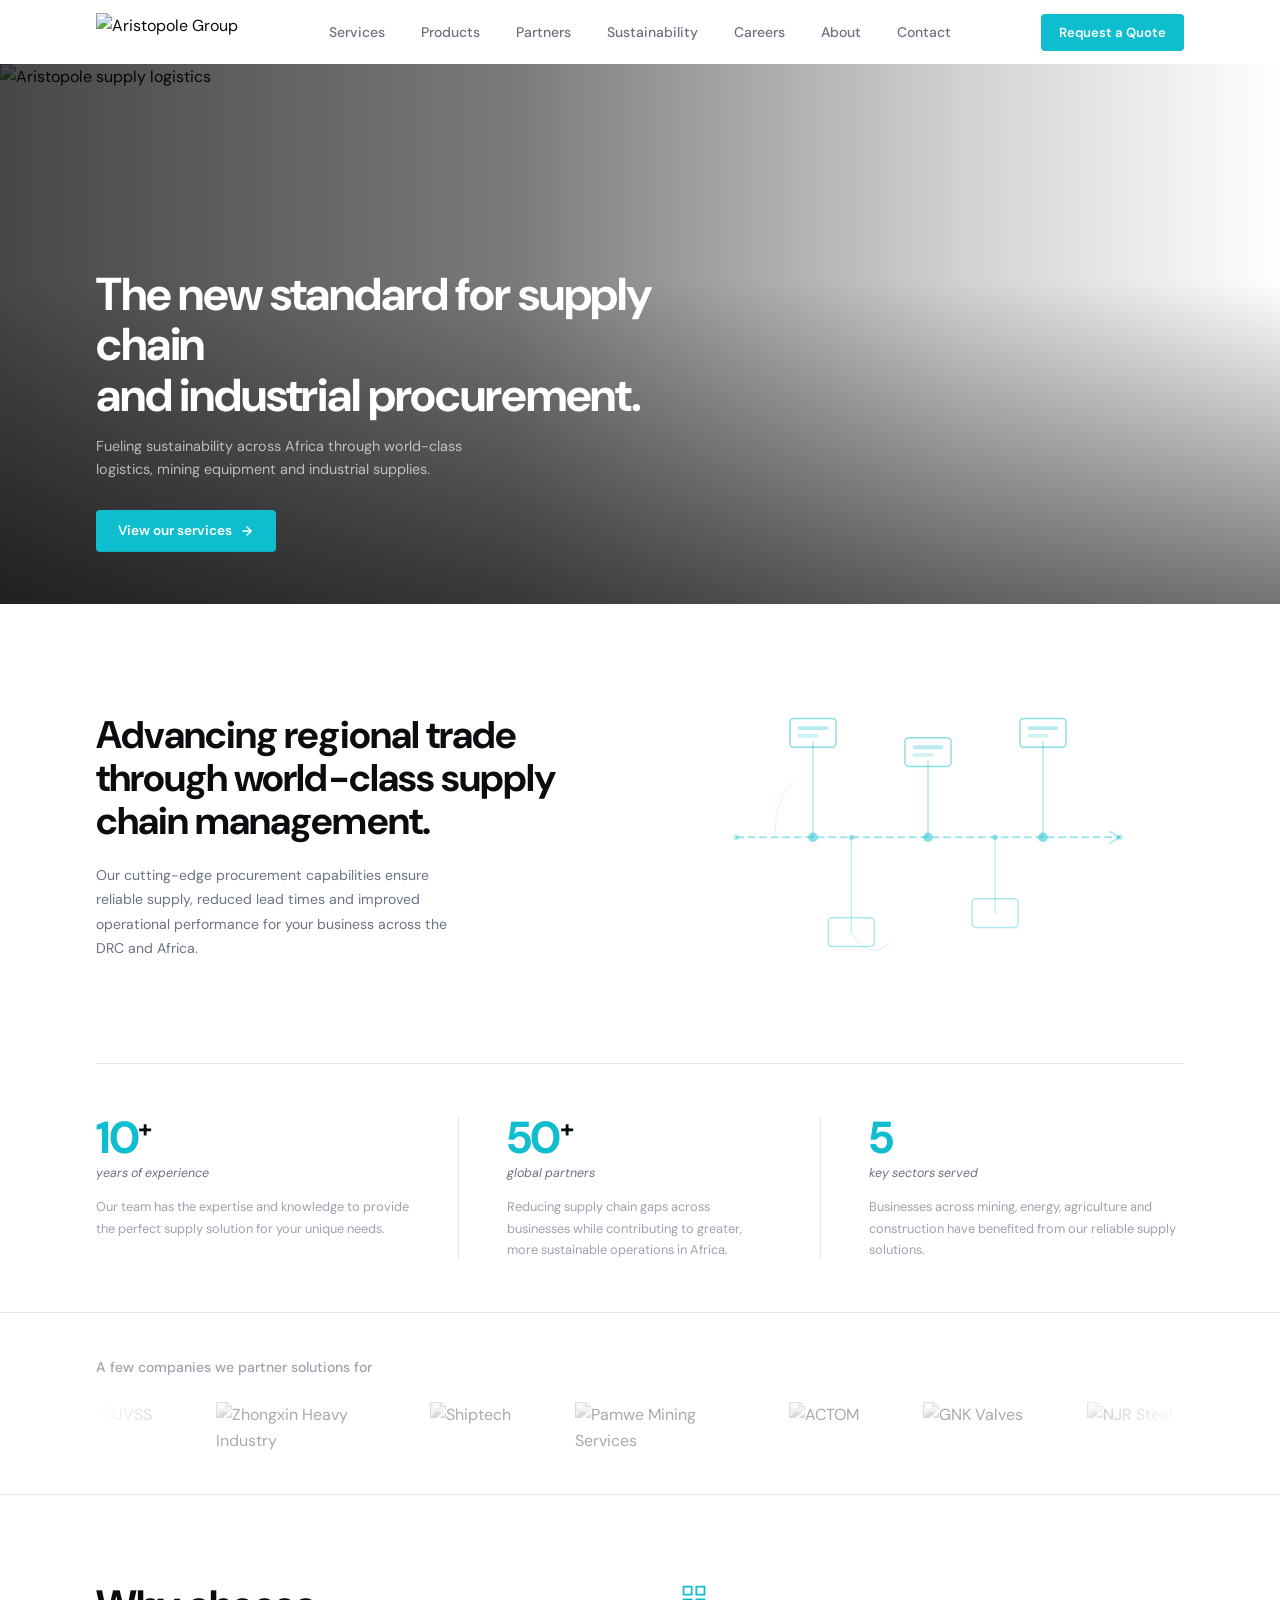
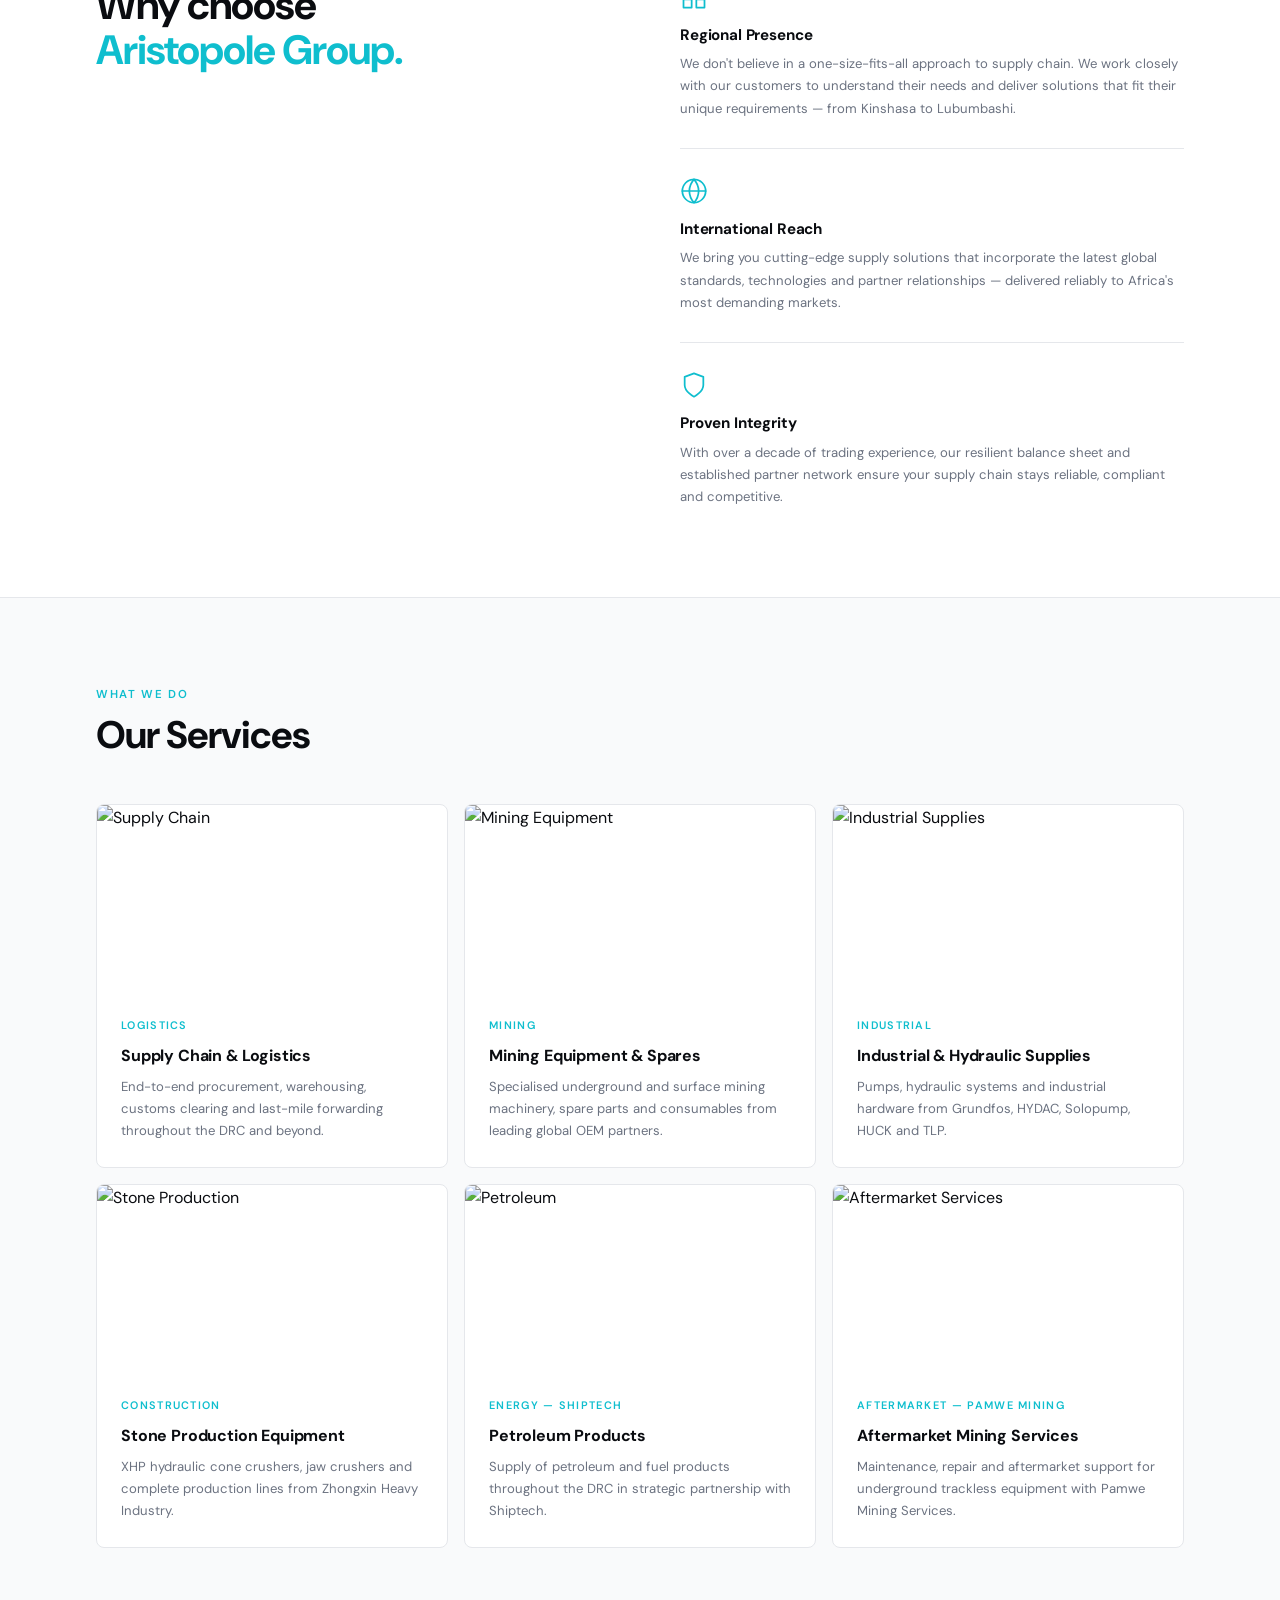
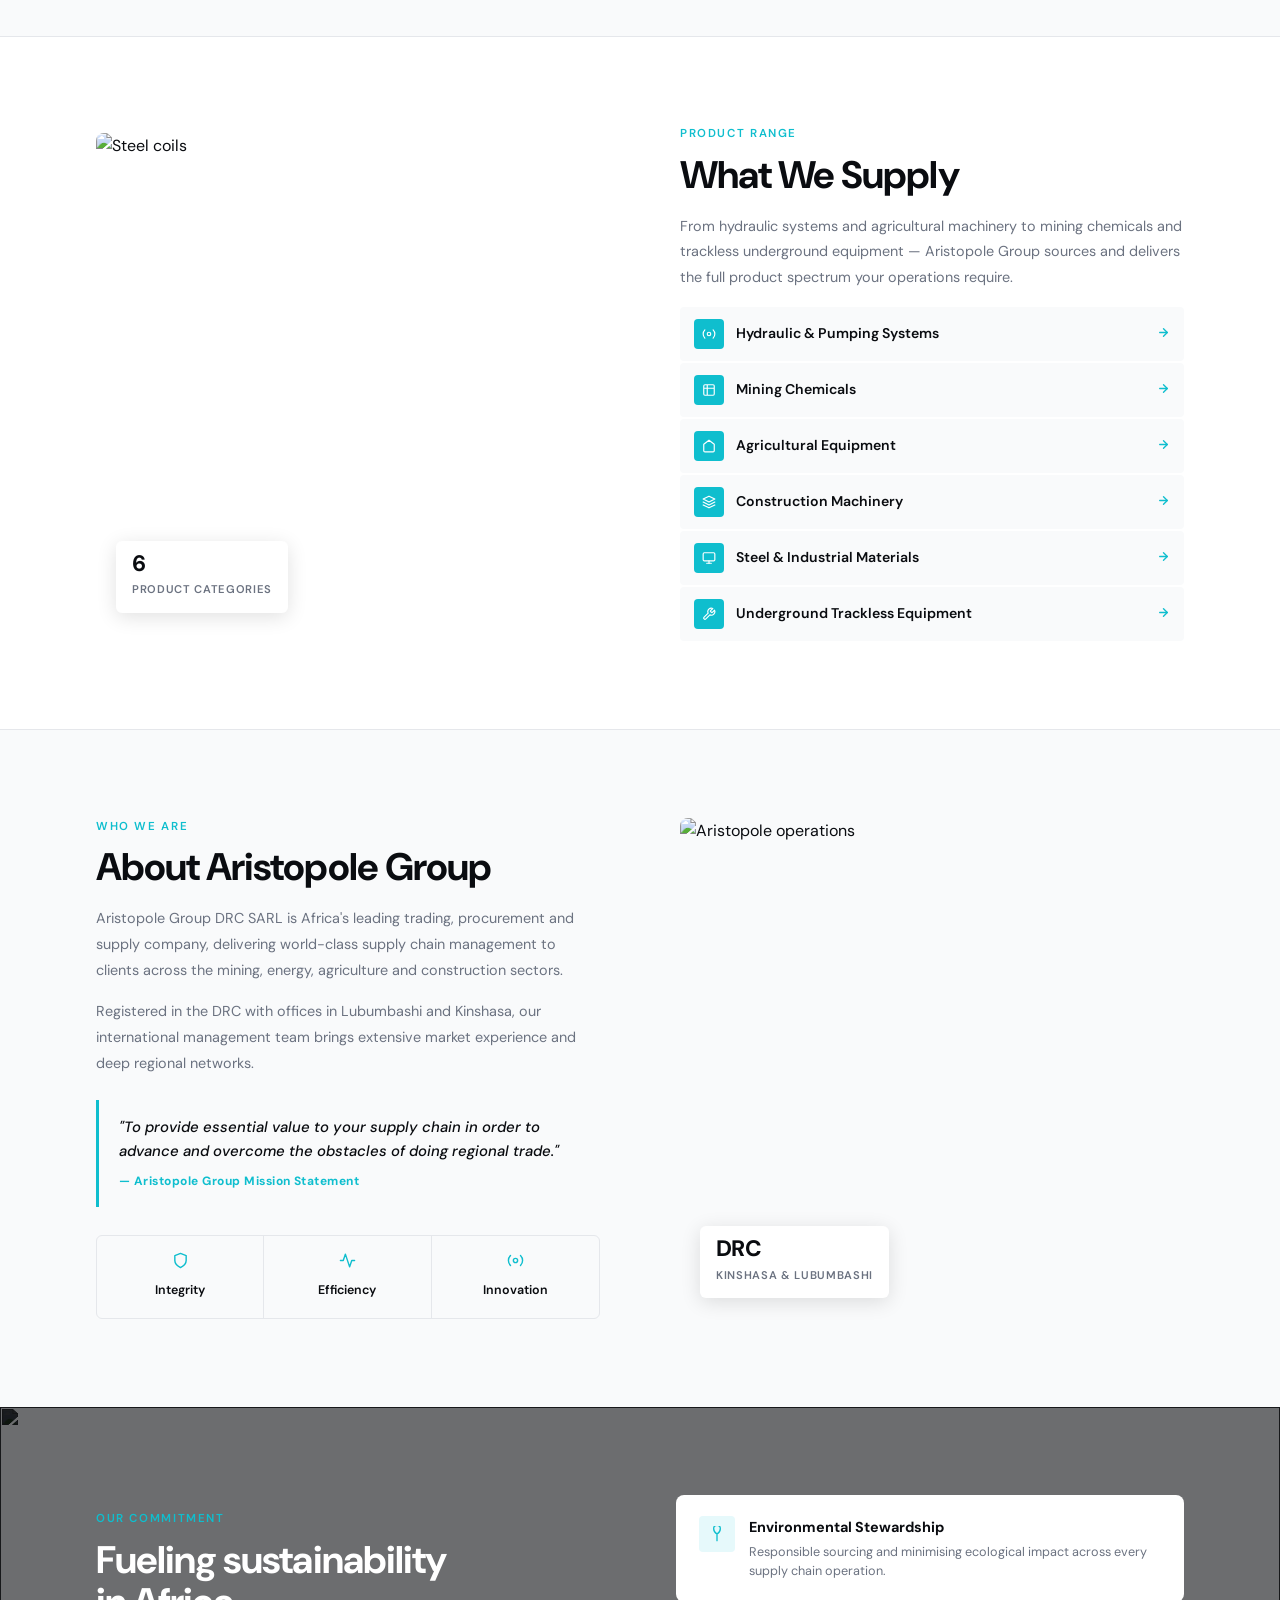
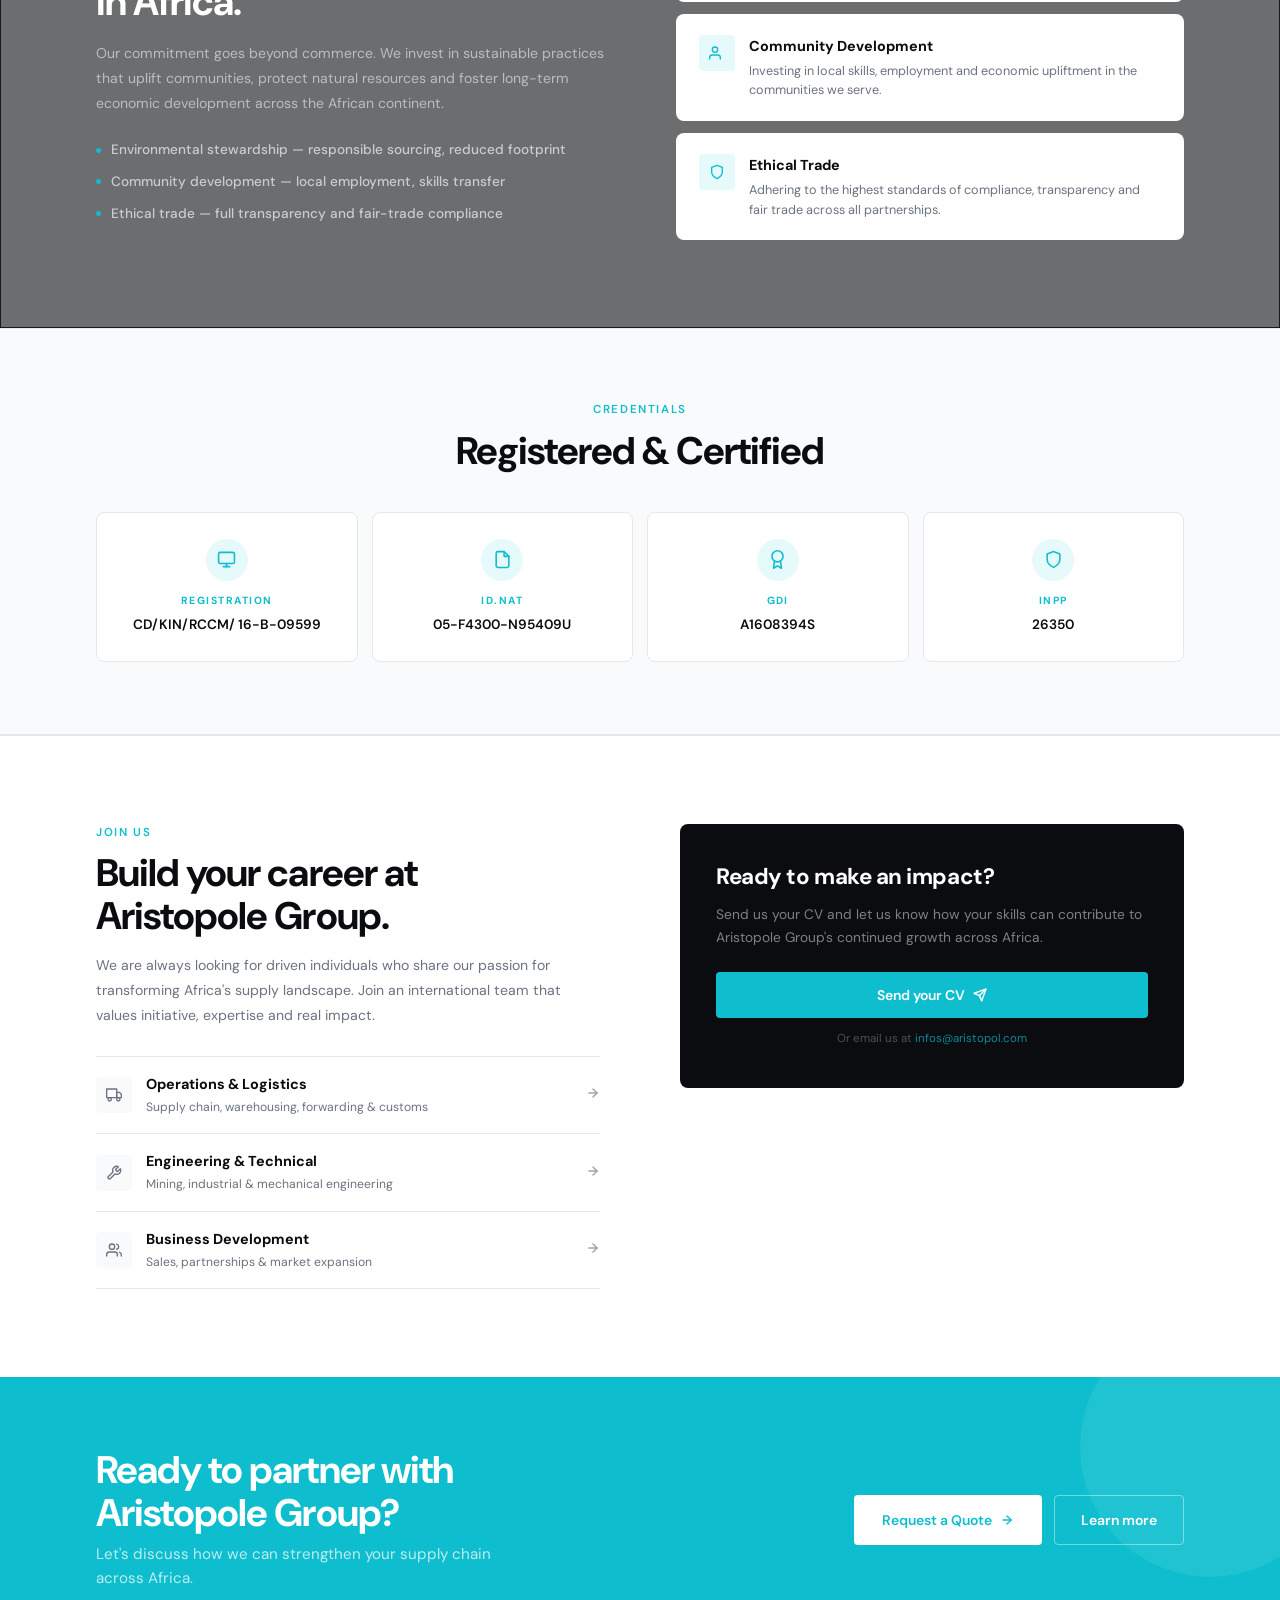
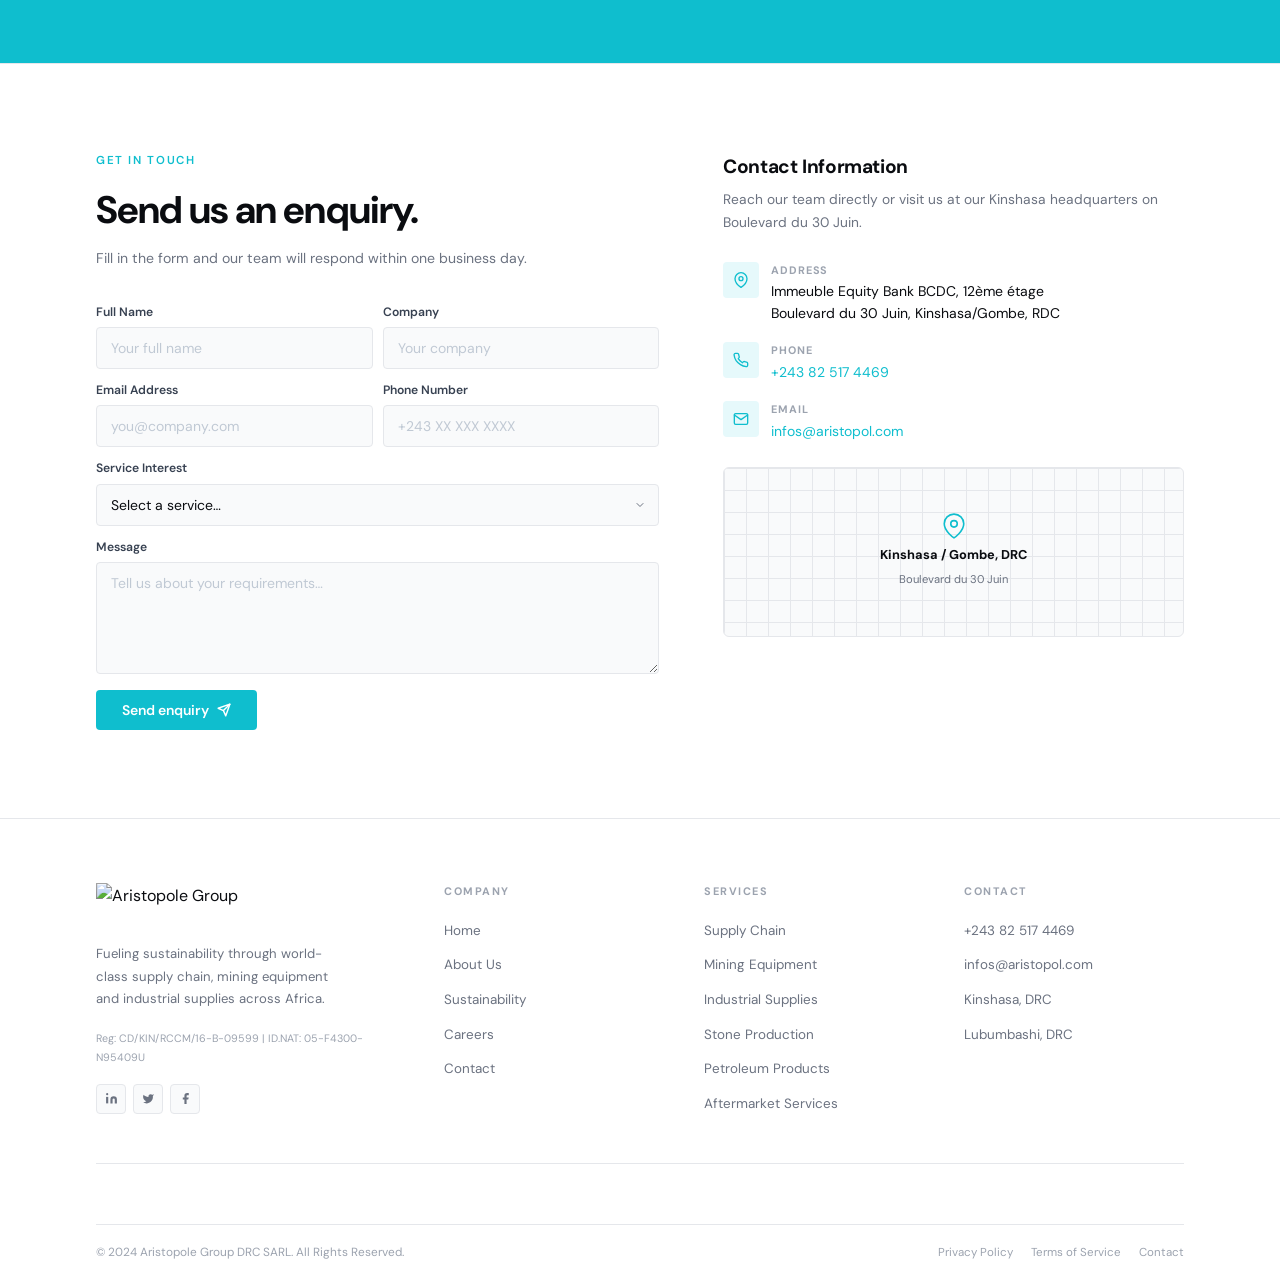
==== index.html @ 51176d2e "Initial release of Aristopole Group website V2 8-page static site: home, about, services, products, " ====
<!DOCTYPE html>
<html lang="en">
<head>
  <meta charset="UTF-8" />
  <meta name="viewport" content="width=device-width, initial-scale=1.0" />
  <title>Aristopole Group DRC SARL — Fueling Sustainability in Africa</title>
  <meta name="description" content="Aristopole Group is a strategic supply partner based in the DRC, providing world-class supply chain management, mining equipment, industrial supplies and logistics across Africa." />
  <link rel="stylesheet" href="css/styles.css" />
</head>
<body>

<!-- ════════════════════════════════════════════════
     NAVBAR  — logo left, plain links right, no button
════════════════════════════════════════════════ -->
<nav class="nav" id="nav">
  <div class="wrap">
    <div class="nav-inner">
      <a href="#home" aria-label="Aristopole Group home">
        <img class="nav-logo" src="../Aristopole Asset Library/Aristopole_ Logo_ Revamp_Color.jpg" alt="Aristopole Group" style="height:38px;width:auto;object-fit:contain;" />
      </a>
      <ul class="nav-links">
        <li><a href="services.html">Services</a></li>
        <li><a href="products.html">Products</a></li>
        <li><a href="partners.html">Partners</a></li>
        <li><a href="sustainability.html">Sustainability</a></li>
        <li><a href="careers.html">Careers</a></li>
        <li><a href="about.html">About</a></li>
        <li><a href="contact.html">Contact</a></li>
      </ul>
      <a class="nav-cta" href="contact.html">Request a Quote</a>
      <button class="nav-burger" id="burger" aria-label="Toggle menu" aria-expanded="false" aria-controls="drawer">
        <span></span><span></span><span></span>
      </button>
    </div>
  </div>
</nav>

<nav class="nav-drawer" id="drawer">
  <a href="services.html"       onclick="closeDrawer()">Services</a>
  <a href="products.html"       onclick="closeDrawer()">Products</a>
  <a href="partners.html"       onclick="closeDrawer()">Partners</a>
  <a href="sustainability.html" onclick="closeDrawer()">Sustainability</a>
  <a href="careers.html"        onclick="closeDrawer()">Careers</a>
  <a href="about.html"          onclick="closeDrawer()">About</a>
  <a href="contact.html"        onclick="closeDrawer()">Contact</a>
  <a href="contact.html" class="mob-cta" onclick="closeDrawer()">Request a Quote</a>
</nav>


<!-- ════════════════════════════════════════════════
     HERO  — ~58vh, image bg, text pinned bottom-left
════════════════════════════════════════════════ -->
<div class="hero" id="home">
  <div class="hero-img">
    <img src="../Aristopole Asset Library/hero-image.jpg" alt="Aristopole supply logistics" loading="eager" />
  </div>
  <div class="hero-grad"></div>

  <div class="hero-copy">
    <div class="wrap">
      <div class="hero-copy-inner rv">
        <h1 class="hero-h1">
          The new standard for supply chain<br />
          and industrial procurement.
        </h1>
        <p class="hero-sub">
          Fueling sustainability across Africa through world-class logistics,
          mining equipment and industrial supplies.
        </p>
        <a href="#services" class="hero-btn">
          View our services
          <svg viewBox="0 0 24 24"><line x1="5" y1="12" x2="19" y2="12"/><polyline points="12 5 19 12 12 19"/></svg>
        </a>
      </div>
    </div>
  </div>
</div>


<!-- ════════════════════════════════════════════════
     STATEMENT  — white, big headline left + diagram right
     then 3-col stats row below
════════════════════════════════════════════════ -->
<section class="statement" id="about">
  <div class="wrap">

    <div class="statement-top">
      <div class="rv-l">
        <h2 class="stmt-h">
          Advancing regional trade<br />
          through world-class supply<br />
          chain management.
        </h2>
        <p class="stmt-body">
          Our cutting-edge procurement capabilities ensure reliable supply,
          reduced lead times and improved operational performance for your
          business across the DRC and Africa.
        </p>
      </div>

      <!-- Decorative technical/schematic diagram — right column -->
      <div class="stmt-diagram rv-r">
        <svg viewBox="0 0 480 320" fill="none" xmlns="http://www.w3.org/2000/svg">
          <!-- Main pipeline horizontal -->
          <path d="M40 160 L440 160" stroke="#0FBECE" stroke-width="2" stroke-dasharray="8 4" opacity="0.4"/>
          <!-- Vertical branches -->
          <path d="M120 160 L120 60" stroke="#0FBECE" stroke-width="1.5" opacity="0.35"/>
          <path d="M240 160 L240 80" stroke="#0FBECE" stroke-width="1.5" opacity="0.35"/>
          <path d="M360 160 L360 60" stroke="#0FBECE" stroke-width="1.5" opacity="0.35"/>
          <!-- Down branches -->
          <path d="M160 160 L160 260" stroke="#0FBECE" stroke-width="1.5" opacity="0.25"/>
          <path d="M310 160 L310 240" stroke="#0FBECE" stroke-width="1.5" opacity="0.25"/>
          <!-- Boxes / nodes -->
          <rect x="96" y="36" width="48" height="30" rx="4" stroke="#0FBECE" stroke-width="1.5" opacity="0.5"/>
          <rect x="216" y="56" width="48" height="30" rx="4" stroke="#0FBECE" stroke-width="1.5" opacity="0.5"/>
          <rect x="336" y="36" width="48" height="30" rx="4" stroke="#0FBECE" stroke-width="1.5" opacity="0.5"/>
          <rect x="136" y="244" width="48" height="30" rx="4" stroke="#0FBECE" stroke-width="1.5" opacity="0.35"/>
          <rect x="286" y="224" width="48" height="30" rx="4" stroke="#0FBECE" stroke-width="1.5" opacity="0.35"/>
          <!-- Circles at junctions -->
          <circle cx="120" cy="160" r="5" fill="#0FBECE" opacity="0.5"/>
          <circle cx="240" cy="160" r="5" fill="#0FBECE" opacity="0.5"/>
          <circle cx="360" cy="160" r="5" fill="#0FBECE" opacity="0.5"/>
          <circle cx="160" cy="160" r="3" fill="#0FBECE" opacity="0.35"/>
          <circle cx="310" cy="160" r="3" fill="#0FBECE" opacity="0.35"/>
          <!-- Small dots along main line -->
          <circle cx="40"  cy="160" r="3" fill="#0FBECE" opacity="0.3"/>
          <circle cx="440" cy="160" r="3" fill="#0FBECE" opacity="0.3"/>
          <!-- Labels inside boxes (small rects) -->
          <rect x="104" y="44" width="32" height="4" rx="2" fill="#0FBECE" opacity="0.3"/>
          <rect x="104" y="52" width="22" height="4" rx="2" fill="#0FBECE" opacity="0.2"/>
          <rect x="224" y="64" width="32" height="4" rx="2" fill="#0FBECE" opacity="0.3"/>
          <rect x="224" y="72" width="22" height="4" rx="2" fill="#0FBECE" opacity="0.2"/>
          <rect x="344" y="44" width="32" height="4" rx="2" fill="#0FBECE" opacity="0.3"/>
          <rect x="344" y="52" width="22" height="4" rx="2" fill="#0FBECE" opacity="0.2"/>
          <!-- Curved connectors -->
          <path d="M160 260 Q180 290 200 270" stroke="#0FBECE" stroke-width="1" opacity="0.2" fill="none"/>
          <path d="M80 160 Q80 120 100 100" stroke="#0FBECE" stroke-width="1" opacity="0.15" fill="none"/>
          <!-- Arrow at end of main pipeline -->
          <polyline points="430,154 440,160 430,166" stroke="#0FBECE" stroke-width="1.5" opacity="0.4" fill="none" stroke-linecap="round" stroke-linejoin="round"/>
        </svg>
      </div>
    </div>

    <!-- Stats row -->
    <div class="stats-row hero-stats">
      <div class="stat-cell rv d1">
        <div class="stat-num"><span class="counter" data-target="10">0</span><sup>+</sup></div>
        <div class="stat-label">years of experience</div>
        <div class="stat-desc">Our team has the expertise and knowledge to provide the perfect supply solution for your unique needs.</div>
      </div>
      <div class="stat-cell rv d2">
        <div class="stat-num"><span class="counter" data-target="50">0</span><sup>+</sup></div>
        <div class="stat-label">global partners</div>
        <div class="stat-desc">Reducing supply chain gaps across businesses while contributing to greater, more sustainable operations in Africa.</div>
      </div>
      <div class="stat-cell rv d3">
        <div class="stat-num"><span class="counter" data-target="5">0</span></div>
        <div class="stat-label">key sectors served</div>
        <div class="stat-desc">Businesses across mining, energy, agriculture and construction have benefited from our reliable supply solutions.</div>
      </div>
    </div>

  </div>
</section>


<!-- ════════════════════════════════════════════════
     PARTNERS STRIP  — auto-scrolling marquee
════════════════════════════════════════════════ -->
<div class="partners-strip" id="partners">
  <div class="wrap">
  <div class="ps-label">A few companies we partner solutions for</div>
  <div class="ps-track">
    <!-- Items duplicated so the loop is seamless -->
    <div class="ps-logos">
      <img class="ps-img" src="../Aristopol_Partner_Logos/UVSS_Logo.png" alt="UVSS" loading="lazy" />
      <img class="ps-img" src="../Aristopole Asset Library/img130.jpg" alt="Zhongxin Heavy Industry" loading="lazy" />
      <img class="ps-img" src="../Aristopol_Partner_Logos/Shiptech_logo.jpg" alt="Shiptech" loading="lazy" />
      <img class="ps-img" src="../Aristopol_Partner_Logos/Pamwe_Mining_Services_Logo.jpg" alt="Pamwe Mining Services" loading="lazy" />
      <img class="ps-img" src="../Aristopol_Partner_Logos/ACTOM_Logo02.jpg" alt="ACTOM" loading="lazy" />
      <img class="ps-img" src="../Aristopol_Partner_Logos/GNK-Logo.jpg" alt="GNK Valves" loading="lazy" />
      <img class="ps-img" src="../Aristopol_Partner_Logos/NJR_Steel_Logo.png" alt="NJR Steel" loading="lazy" />
      <img class="ps-img" src="../Aristopol_Partner_Logos/Macsteel Logo.jpg" alt="Macsteel Exports" loading="lazy" />
      <img class="ps-img" src="../Aristopol_Partner_Logos/Morris Logo.jpg" alt="Morris" loading="lazy" />
      <img class="ps-img" src="../Aristopol_Partner_Logos/Sky Enterprise_Logo.jpg" alt="Sky Enterprise" loading="lazy" />
      <!-- duplicate set -->
      <img class="ps-img" src="../Aristopol_Partner_Logos/UVSS_Logo.png" alt="UVSS" loading="lazy" />
      <img class="ps-img" src="../Aristopole Asset Library/img130.jpg" alt="Zhongxin Heavy Industry" loading="lazy" />
      <img class="ps-img" src="../Aristopol_Partner_Logos/Shiptech_logo.jpg" alt="Shiptech" loading="lazy" />
      <img class="ps-img" src="../Aristopol_Partner_Logos/Pamwe_Mining_Services_Logo.jpg" alt="Pamwe Mining Services" loading="lazy" />
      <img class="ps-img" src="../Aristopol_Partner_Logos/ACTOM_Logo02.jpg" alt="ACTOM" loading="lazy" />
      <img class="ps-img" src="../Aristopol_Partner_Logos/GNK-Logo.jpg" alt="GNK Valves" loading="lazy" />
      <img class="ps-img" src="../Aristopol_Partner_Logos/NJR_Steel_Logo.png" alt="NJR Steel" loading="lazy" />
      <img class="ps-img" src="../Aristopol_Partner_Logos/Macsteel Logo.jpg" alt="Macsteel Exports" loading="lazy" />
      <img class="ps-img" src="../Aristopol_Partner_Logos/Morris Logo.jpg" alt="Morris" loading="lazy" />
      <img class="ps-img" src="../Aristopol_Partner_Logos/Sky Enterprise_Logo.jpg" alt="Sky Enterprise" loading="lazy" />
    </div>
  </div>
  </div>
</div>


<!-- ════════════════════════════════════════════════
     WHY CHOOSE  — left: 2-line headline, right: feature rows
════════════════════════════════════════════════ -->
<section class="why">
  <div class="wrap">
    <div class="why-wrap">

      <div class="why-headline rv-l">
        <span class="why-h-line1">Why choose</span>
        <span class="why-h-line2">Aristopole Group.</span>
      </div>

      <div class="why-features rv-r">

        <div class="why-feat d1">
          <div class="wf-icon">
            <svg viewBox="0 0 24 24"><rect x="3" y="3" width="7" height="7"/><rect x="14" y="3" width="7" height="7"/><rect x="3" y="14" width="7" height="7"/><rect x="14" y="14" width="7" height="7"/></svg>
          </div>
          <div class="wf-title">Regional Presence</div>
          <div class="wf-desc">We don't believe in a one-size-fits-all approach to supply chain. We work closely with our customers to understand their needs and deliver solutions that fit their unique requirements — from Kinshasa to Lubumbashi.</div>
        </div>

        <div class="why-feat d2">
          <div class="wf-icon">
            <svg viewBox="0 0 24 24"><circle cx="12" cy="12" r="10"/><line x1="2" y1="12" x2="22" y2="12"/><path d="M12 2a15.3 15.3 0 0 1 4 10 15.3 15.3 0 0 1-4 10 15.3 15.3 0 0 1-4-10 15.3 15.3 0 0 1 4-10z"/></svg>
          </div>
          <div class="wf-title">International Reach</div>
          <div class="wf-desc">We bring you cutting-edge supply solutions that incorporate the latest global standards, technologies and partner relationships — delivered reliably to Africa's most demanding markets.</div>
        </div>

        <div class="why-feat d3">
          <div class="wf-icon">
            <svg viewBox="0 0 24 24"><path d="M12 22s8-4 8-10V5l-8-3-8 3v7c0 6 8 10 8 10z"/></svg>
          </div>
          <div class="wf-title">Proven Integrity</div>
          <div class="wf-desc">With over a decade of trading experience, our resilient balance sheet and established partner network ensure your supply chain stays reliable, compliant and competitive.</div>
        </div>

      </div>
    </div>
  </div>
</section>


<!-- ════════════════════════════════════════════════
     SERVICES
════════════════════════════════════════════════ -->
<section class="services" id="services">
  <div class="wrap">
    <div class="sec-head rv">
      <div class="sec-label">What We Do</div>
      <h2 class="sec-title">Our Services</h2>
    </div>
    <div class="svc-grid">

      <div class="svc-card rv d1">
        <div class="svc-img"><img src="../Aristopole Asset Library/img83.jpg" alt="Supply Chain" loading="lazy" /></div>
        <div class="svc-body">
          <div class="svc-tag">Logistics</div>
          <div class="svc-title">Supply Chain &amp; Logistics</div>
          <div class="svc-desc">End-to-end procurement, warehousing, customs clearing and last-mile forwarding throughout the DRC and beyond.</div>
        </div>
      </div>

      <div class="svc-card rv d2">
        <div class="svc-img"><img src="../Aristopole Asset Library/img85.jpg" alt="Mining Equipment" loading="lazy" /></div>
        <div class="svc-body">
          <div class="svc-tag">Mining</div>
          <div class="svc-title">Mining Equipment &amp; Spares</div>
          <div class="svc-desc">Specialised underground and surface mining machinery, spare parts and consumables from leading global OEM partners.</div>
        </div>
      </div>

      <div class="svc-card rv d3">
        <div class="svc-img"><img src="../Aristopole Asset Library/img91.jpg" alt="Industrial Supplies" loading="lazy" /></div>
        <div class="svc-body">
          <div class="svc-tag">Industrial</div>
          <div class="svc-title">Industrial &amp; Hydraulic Supplies</div>
          <div class="svc-desc">Pumps, hydraulic systems and industrial hardware from Grundfos, HYDAC, Solopump, HUCK and TLP.</div>
        </div>
      </div>

      <div class="svc-card rv d1">
        <div class="svc-img"><img src="../Aristopole Asset Library/img92.jpg" alt="Stone Production" loading="lazy" /></div>
        <div class="svc-body">
          <div class="svc-tag">Construction</div>
          <div class="svc-title">Stone Production Equipment</div>
          <div class="svc-desc">XHP hydraulic cone crushers, jaw crushers and complete production lines from Zhongxin Heavy Industry.</div>
        </div>
      </div>

      <div class="svc-card rv d2">
        <div class="svc-img"><img src="../Aristopole Asset Library/img96.jpg" alt="Petroleum" loading="lazy" /></div>
        <div class="svc-body">
          <div class="svc-tag">Energy — Shiptech</div>
          <div class="svc-title">Petroleum Products</div>
          <div class="svc-desc">Supply of petroleum and fuel products throughout the DRC in strategic partnership with Shiptech.</div>
        </div>
      </div>

      <div class="svc-card rv d3">
        <div class="svc-img"><img src="../Aristopole Asset Library/img93.jpg" alt="Aftermarket Services" loading="lazy" /></div>
        <div class="svc-body">
          <div class="svc-tag">Aftermarket — Pamwe Mining</div>
          <div class="svc-title">Aftermarket Mining Services</div>
          <div class="svc-desc">Maintenance, repair and aftermarket support for underground trackless equipment with Pamwe Mining Services.</div>
        </div>
      </div>

    </div>
  </div>
</section>


<!-- ════════════════════════════════════════════════
     PRODUCTS  — image left, list right
════════════════════════════════════════════════ -->
<section class="split-sec" id="products">
  <div class="wrap">
    <div class="split-grid">
      <div class="split-img rv-l">
        <img src="../Aristopole Asset Library/img200.jpg" alt="Steel coils" loading="lazy" />
        <div class="split-badge">
          <strong>6</strong>
          <span>Product categories</span>
        </div>
      </div>
      <div class="split-text rv-r">
        <div class="sec-label">Product Range</div>
        <h2 class="sec-title">What We Supply</h2>
        <p>From hydraulic systems and agricultural machinery to mining chemicals and trackless underground equipment — Aristopole Group sources and delivers the full product spectrum your operations require.</p>
        <ul class="prod-list">
          <li class="prod-row">
            <div class="p-ico"><svg viewBox="0 0 24 24"><circle cx="12" cy="12" r="3"/><path d="M19.07 4.93a10 10 0 0 1 0 14.14M4.93 4.93a10 10 0 0 0 0 14.14"/></svg></div>
            <span class="p-name">Hydraulic &amp; Pumping Systems</span>
            <div class="p-arr"><svg viewBox="0 0 24 24"><line x1="5" y1="12" x2="19" y2="12"/><polyline points="12 5 19 12 12 19"/></svg></div>
          </li>
          <li class="prod-row">
            <div class="p-ico"><svg viewBox="0 0 24 24"><path d="M9 3H5a2 2 0 0 0-2 2v4m6-6h10a2 2 0 0 1 2 2v4M9 3v18m0 0h10a2 2 0 0 0 2-2V9M9 21H5a2 2 0 0 1-2-2V9m0 0h18"/></svg></div>
            <span class="p-name">Mining Chemicals</span>
            <div class="p-arr"><svg viewBox="0 0 24 24"><line x1="5" y1="12" x2="19" y2="12"/><polyline points="12 5 19 12 12 19"/></svg></div>
          </li>
          <li class="prod-row">
            <div class="p-ico"><svg viewBox="0 0 24 24"><path d="M3 9l9-7 9 7v11a2 2 0 0 1-2 2H5a2 2 0 0 1-2-2z"/></svg></div>
            <span class="p-name">Agricultural Equipment</span>
            <div class="p-arr"><svg viewBox="0 0 24 24"><line x1="5" y1="12" x2="19" y2="12"/><polyline points="12 5 19 12 12 19"/></svg></div>
          </li>
          <li class="prod-row">
            <div class="p-ico"><svg viewBox="0 0 24 24"><polygon points="12 2 2 7 12 12 22 7 12 2"/><polyline points="2 17 12 22 22 17"/><polyline points="2 12 12 17 22 12"/></svg></div>
            <span class="p-name">Construction Machinery</span>
            <div class="p-arr"><svg viewBox="0 0 24 24"><line x1="5" y1="12" x2="19" y2="12"/><polyline points="12 5 19 12 12 19"/></svg></div>
          </li>
          <li class="prod-row">
            <div class="p-ico"><svg viewBox="0 0 24 24"><rect x="2" y="3" width="20" height="14" rx="2"/><line x1="8" y1="21" x2="16" y2="21"/><line x1="12" y1="17" x2="12" y2="21"/></svg></div>
            <span class="p-name">Steel &amp; Industrial Materials</span>
            <div class="p-arr"><svg viewBox="0 0 24 24"><line x1="5" y1="12" x2="19" y2="12"/><polyline points="12 5 19 12 12 19"/></svg></div>
          </li>
          <li class="prod-row">
            <div class="p-ico"><svg viewBox="0 0 24 24"><path d="M14.7 6.3a1 1 0 0 0 0 1.4l1.6 1.6a1 1 0 0 0 1.4 0l3.77-3.77a6 6 0 0 1-7.94 7.94l-6.91 6.91a2.12 2.12 0 0 1-3-3l6.91-6.91a6 6 0 0 1 7.94-7.94l-3.76 3.76z"/></svg></div>
            <span class="p-name">Underground Trackless Equipment</span>
            <div class="p-arr"><svg viewBox="0 0 24 24"><line x1="5" y1="12" x2="19" y2="12"/><polyline points="12 5 19 12 12 19"/></svg></div>
          </li>
        </ul>
      </div>
    </div>
  </div>
</section>


<!-- ════════════════════════════════════════════════
     ABOUT  — text left, image right
════════════════════════════════════════════════ -->
<section class="split-sec alt" id="company">
  <div class="wrap">
    <div class="split-grid">
      <div class="split-text rv-l">
        <div class="sec-label">Who We Are</div>
        <h2 class="sec-title">About Aristopole Group</h2>
        <p>Aristopole Group DRC SARL is Africa's leading trading, procurement and supply company, delivering world-class supply chain management to clients across the mining, energy, agriculture and construction sectors.</p>
        <p>Registered in the DRC with offices in Lubumbashi and Kinshasa, our international management team brings extensive market experience and deep regional networks.</p>
        <blockquote class="blockquote">
          "To provide essential value to your supply chain in order to advance and overcome the obstacles of doing regional trade."
          <cite>— Aristopole Group Mission Statement</cite>
        </blockquote>
        <div class="val-row">
          <div class="val-cell">
            <svg viewBox="0 0 24 24"><path d="M12 22s8-4 8-10V5l-8-3-8 3v7c0 6 8 10 8 10z"/></svg>
            <span>Integrity</span>
          </div>
          <div class="val-cell">
            <svg viewBox="0 0 24 24"><polyline points="22 12 18 12 15 21 9 3 6 12 2 12"/></svg>
            <span>Efficiency</span>
          </div>
          <div class="val-cell">
            <svg viewBox="0 0 24 24"><circle cx="12" cy="12" r="3"/><path d="M19.07 4.93a10 10 0 0 1 0 14.14M4.93 4.93a10 10 0 0 0 0 14.14"/></svg>
            <span>Innovation</span>
          </div>
        </div>
      </div>
      <div class="split-img rv-r">
        <img src="../Aristopole Asset Library/img90.jpg" alt="Aristopole operations" loading="lazy" />
        <div class="split-badge">
          <strong>DRC</strong>
          <span>Kinshasa &amp; Lubumbashi</span>
        </div>
      </div>
    </div>
  </div>
</section>


<!-- ════════════════════════════════════════════════
     SUSTAINABILITY
════════════════════════════════════════════════ -->
<section class="sustain" id="sustainability">
  <div class="sus-bg"><img src="../Aristopole Asset Library/img96.jpg" alt="" loading="lazy" /></div>
  <div class="sus-tint"></div>
  <div class="wrap">
    <div class="sus-inner">
      <div class="sus-text rv">
        <div class="sec-label">Our Commitment</div>
        <h2 class="sus-h">Fueling sustainability<br />in Africa.</h2>
        <p>Our commitment goes beyond commerce. We invest in sustainable practices that uplift communities, protect natural resources and foster long-term economic development across the African continent.</p>
        <div class="sus-points">
          <div class="sus-pt">Environmental stewardship — responsible sourcing, reduced footprint</div>
          <div class="sus-pt">Community development — local employment, skills transfer</div>
          <div class="sus-pt">Ethical trade — full transparency and fair-trade compliance</div>
        </div>
      </div>
      <div class="sus-cards">
        <div class="sus-card rv sus-d1">
          <div class="sus-ico"><svg viewBox="0 0 24 24"><path d="M12 22V12M12 12C12 12 7 9 7 4a5 5 0 0 1 10 0c0 5-5 8-5 8z"/></svg></div>
          <div>
            <div class="sus-ct">Environmental Stewardship</div>
            <div class="sus-cd">Responsible sourcing and minimising ecological impact across every supply chain operation.</div>
          </div>
        </div>
        <div class="sus-card rv sus-d2">
          <div class="sus-ico"><svg viewBox="0 0 24 24"><path d="M17 21v-2a4 4 0 0 0-4-4H5a4 4 0 0 0-4 4v2"/><circle cx="9" cy="7" r="4"/></svg></div>
          <div>
            <div class="sus-ct">Community Development</div>
            <div class="sus-cd">Investing in local skills, employment and economic upliftment in the communities we serve.</div>
          </div>
        </div>
        <div class="sus-card rv sus-d3">
          <div class="sus-ico"><svg viewBox="0 0 24 24"><path d="M12 22s8-4 8-10V5l-8-3-8 3v7c0 6 8 10 8 10z"/></svg></div>
          <div>
            <div class="sus-ct">Ethical Trade</div>
            <div class="sus-cd">Adhering to the highest standards of compliance, transparency and fair trade across all partnerships.</div>
          </div>
        </div>
      </div>
    </div>
  </div>
</section>


<!-- ════════════════════════════════════════════════
     CERTIFICATIONS
════════════════════════════════════════════════ -->
<section class="certs">
  <div class="wrap">
    <div class="cert-head rv">
      <div class="sec-label">Credentials</div>
      <h2 class="sec-title">Registered &amp; Certified</h2>
    </div>
    <div class="cert-grid">
      <div class="cert-card rv d1">
        <div class="cert-ico"><svg viewBox="0 0 24 24"><rect x="2" y="3" width="20" height="14" rx="2"/><line x1="8" y1="21" x2="16" y2="21"/><line x1="12" y1="17" x2="12" y2="21"/></svg></div>
        <div class="cert-lbl">Registration</div>
        <div class="cert-val">CD/KIN/RCCM/ 16-B-09599</div>
      </div>
      <div class="cert-card rv d2">
        <div class="cert-ico"><svg viewBox="0 0 24 24"><path d="M14 2H6a2 2 0 0 0-2 2v16a2 2 0 0 0 2 2h12a2 2 0 0 0 2-2V8z"/><polyline points="14 2 14 8 20 8"/></svg></div>
        <div class="cert-lbl">ID.NAT</div>
        <div class="cert-val">05-F4300-N95409U</div>
      </div>
      <div class="cert-card rv d3">
        <div class="cert-ico"><svg viewBox="0 0 24 24"><circle cx="12" cy="8" r="7"/><polyline points="8.21 13.89 7 23 12 20 17 23 15.79 13.88"/></svg></div>
        <div class="cert-lbl">GDI</div>
        <div class="cert-val">A1608394S</div>
      </div>
      <div class="cert-card rv d4">
        <div class="cert-ico"><svg viewBox="0 0 24 24"><path d="M12 22s8-4 8-10V5l-8-3-8 3v7c0 6 8 10 8 10z"/></svg></div>
        <div class="cert-lbl">INPP</div>
        <div class="cert-val">26350</div>
      </div>
    </div>
  </div>
</section>


<!-- ════════════════════════════════════════════════
     CAREERS
════════════════════════════════════════════════ -->
<section class="careers" id="careers">
  <div class="wrap">
    <div class="careers-grid">
      <div class="careers-text">
        <div class="sec-label">Join Us</div>
        <h2 class="sec-title rv">Build your career at<br />Aristopole Group.</h2>
        <p class="rv car-d1">We are always looking for driven individuals who share our passion for transforming Africa's supply landscape. Join an international team that values initiative, expertise and real impact.</p>
        <ul class="role-list">
          <li class="role-row rv car-d2">
            <div class="role-ico"><svg viewBox="0 0 24 24"><rect x="1" y="3" width="15" height="13"/><polygon points="16 8 20 8 23 11 23 16 16 16 16 8"/><circle cx="5.5" cy="18.5" r="2.5"/><circle cx="18.5" cy="18.5" r="2.5"/></svg></div>
            <div><div class="role-title">Operations &amp; Logistics</div><div class="role-sub">Supply chain, warehousing, forwarding &amp; customs</div></div>
            <div class="role-arr"><svg viewBox="0 0 24 24"><line x1="5" y1="12" x2="19" y2="12"/><polyline points="12 5 19 12 12 19"/></svg></div>
          </li>
          <li class="role-row rv car-d3">
            <div class="role-ico"><svg viewBox="0 0 24 24"><path d="M14.7 6.3a1 1 0 0 0 0 1.4l1.6 1.6a1 1 0 0 0 1.4 0l3.77-3.77a6 6 0 0 1-7.94 7.94l-6.91 6.91a2.12 2.12 0 0 1-3-3l6.91-6.91a6 6 0 0 1 7.94-7.94l-3.76 3.76z"/></svg></div>
            <div><div class="role-title">Engineering &amp; Technical</div><div class="role-sub">Mining, industrial &amp; mechanical engineering</div></div>
            <div class="role-arr"><svg viewBox="0 0 24 24"><line x1="5" y1="12" x2="19" y2="12"/><polyline points="12 5 19 12 12 19"/></svg></div>
          </li>
          <li class="role-row rv car-d4">
            <div class="role-ico"><svg viewBox="0 0 24 24"><path d="M17 21v-2a4 4 0 0 0-4-4H5a4 4 0 0 0-4 4v2"/><circle cx="9" cy="7" r="4"/><path d="M23 21v-2a4 4 0 0 0-3-3.87"/><path d="M16 3.13a4 4 0 0 1 0 7.75"/></svg></div>
            <div><div class="role-title">Business Development</div><div class="role-sub">Sales, partnerships &amp; market expansion</div></div>
            <div class="role-arr"><svg viewBox="0 0 24 24"><line x1="5" y1="12" x2="19" y2="12"/><polyline points="12 5 19 12 12 19"/></svg></div>
          </li>
        </ul>
      </div>
      <div class="careers-panel rv-r">
        <h3>Ready to make an impact?</h3>
        <p>Send us your CV and let us know how your skills can contribute to Aristopole Group's continued growth across Africa.</p>
        <a href="mailto:infos@aristopol.com" class="cp-btn">
          Send your CV
          <svg viewBox="0 0 24 24"><line x1="22" y1="2" x2="11" y2="13"/><polygon points="22 2 15 22 11 13 2 9 22 2"/></svg>
        </a>
        <small>Or email us at <a href="mailto:infos@aristopol.com">infos@aristopol.com</a></small>
      </div>
    </div>
  </div>
</section>


<!-- ════════════════════════════════════════════════
     CTA BAND
════════════════════════════════════════════════ -->
<div class="cta-band">
  <div class="wrap">
    <div class="cta-inner rv">
      <div class="cta-band-text">
        <h2 class="cta-h">Ready to partner with<br />Aristopole Group?</h2>
        <p>Let's discuss how we can strengthen your supply chain across Africa.</p>
      </div>
      <div class="cta-btns">
        <a href="#contact" class="btn-white">
          Request a Quote
          <svg viewBox="0 0 24 24" fill="none" stroke="currentColor" stroke-width="2.5" stroke-linecap="round" stroke-linejoin="round" style="width:14px;height:14px;flex-shrink:0;"><line x1="5" y1="12" x2="19" y2="12"/><polyline points="12 5 19 12 12 19"/></svg>
        </a>
        <a href="#about" class="btn-ghost">Learn more</a>
      </div>
    </div>
  </div>
</div>


<!-- ════════════════════════════════════════════════
     CONTACT
════════════════════════════════════════════════ -->
<section class="contact" id="contact">
  <div class="wrap">
    <div class="contact-grid">

      <div class="rv-l">
        <div class="cf-head">
          <div class="sec-label">Get in Touch</div>
          <h2>Send us an enquiry.</h2>
          <p>Fill in the form and our team will respond within one business day.</p>
        </div>
        <form class="form" id="cForm" novalidate>
          <div class="frow">
            <div class="fg" id="g-name">
              <label for="f-name">Full Name</label>
              <input type="text" id="f-name" name="name" placeholder="Your full name" />
              <span class="ferr">Please enter your name.</span>
            </div>
            <div class="fg" id="g-company">
              <label for="f-company">Company</label>
              <input type="text" id="f-company" name="company" placeholder="Your company" />
            </div>
          </div>
          <div class="frow">
            <div class="fg" id="g-email">
              <label for="f-email">Email Address</label>
              <input type="email" id="f-email" name="email" placeholder="you@company.com" />
              <span class="ferr">Please enter a valid email address.</span>
            </div>
            <div class="fg" id="g-phone">
              <label for="f-phone">Phone Number</label>
              <input type="tel" id="f-phone" name="phone" placeholder="+243 XX XXX XXXX" />
            </div>
          </div>
          <div class="fg" id="g-service">
            <label for="f-service">Service Interest</label>
            <select id="f-service" name="service">
              <option value="">Select a service…</option>
              <option>Supply Chain &amp; Logistics</option>
              <option>Mining Equipment &amp; Spares</option>
              <option>Industrial &amp; Hydraulic Supplies</option>
              <option>Stone Production Equipment</option>
              <option>Petroleum Products</option>
              <option>Aftermarket Mining Services</option>
              <option>Other</option>
            </select>
            <span class="ferr">Please select a service.</span>
          </div>
          <div class="fg" id="g-message">
            <label for="f-message">Message</label>
            <textarea id="f-message" name="message" placeholder="Tell us about your requirements…"></textarea>
            <span class="ferr">Please enter a message.</span>
          </div>
          <div class="fsuccess" id="f-success" role="alert">
            <svg viewBox="0 0 24 24"><polyline points="20 6 9 17 4 12"/></svg>
            Thank you — your enquiry has been received. We'll be in touch shortly.
          </div>
          <button type="submit" class="submit-btn" id="f-submit">
            Send enquiry
            <svg viewBox="0 0 24 24"><line x1="22" y1="2" x2="11" y2="13"/><polygon points="22 2 15 22 11 13 2 9 22 2"/></svg>
          </button>
        </form>
      </div>

      <div class="ci-panel rv-r">
        <h3>Contact Information</h3>
        <p>Reach our team directly or visit us at our Kinshasa headquarters on Boulevard du 30 Juin.</p>
        <ul class="ci-list">
          <li class="ci-row">
            <div class="ci-ico"><svg viewBox="0 0 24 24"><path d="M21 10c0 7-9 13-9 13s-9-6-9-13a9 9 0 0 1 18 0z"/><circle cx="12" cy="10" r="3"/></svg></div>
            <div><div class="ci-lbl">Address</div><div class="ci-val">Immeuble Equity Bank BCDC, 12ème étage<br />Boulevard du 30 Juin, Kinshasa/Gombe, RDC</div></div>
          </li>
          <li class="ci-row">
            <div class="ci-ico"><svg viewBox="0 0 24 24"><path d="M22 16.92v3a2 2 0 0 1-2.18 2 19.79 19.79 0 0 1-8.63-3.07A19.5 19.5 0 0 1 4.69 13 19.79 19.79 0 0 1 1.61 4.4 2 2 0 0 1 3.58 2.18h3a2 2 0 0 1 2 1.72c.127.96.361 1.903.7 2.81a2 2 0 0 1-.45 2.11L7.91 9.91A16 16 0 0 0 14.09 16.09l1.27-1.27a2 2 0 0 1 2.11-.45c.907.339 1.85.573 2.81.7A2 2 0 0 1 22 16.92z"/></svg></div>
            <div><div class="ci-lbl">Phone</div><div class="ci-val"><a href="tel:+243825174469">+243 82 517 4469</a></div></div>
          </li>
          <li class="ci-row">
            <div class="ci-ico"><svg viewBox="0 0 24 24"><path d="M4 4h16c1.1 0 2 .9 2 2v12c0 1.1-.9 2-2 2H4c-1.1 0-2-.9-2-2V6c0-1.1.9-2 2-2z"/><polyline points="22,6 12,13 2,6"/></svg></div>
            <div><div class="ci-lbl">Email</div><div class="ci-val"><a href="mailto:infos@aristopol.com">infos@aristopol.com</a></div></div>
          </li>
        </ul>
        <div class="map-box">
          <div class="map-inner">
            <svg viewBox="0 0 24 24"><path d="M21 10c0 7-9 13-9 13s-9-6-9-13a9 9 0 0 1 18 0z"/><circle cx="12" cy="10" r="3"/></svg>
            <p>Kinshasa / Gombe, DRC</p>
            <small>Boulevard du 30 Juin</small>
          </div>
        </div>
      </div>

    </div>
  </div>
</section>


<!-- ════════════════════════════════════════════════
     FOOTER
════════════════════════════════════════════════ -->
<footer class="footer">
  <div class="wrap">
    <div class="footer-top">
      <div class="f-brand">
        <img src="../Aristopole Asset Library/Aristopole_ Logo_ Revamp_Color.jpg" alt="Aristopole Group" />
        <p>Fueling sustainability through world-class supply chain, mining equipment and industrial supplies across Africa.</p>
        <div class="f-reg">Reg: CD/KIN/RCCM/16-B-09599 | ID.NAT: 05-F4300-N95409U</div>
        <div class="f-socials">
          <a href="#" class="f-soc" aria-label="LinkedIn"><svg viewBox="0 0 24 24"><path d="M16 8a6 6 0 0 1 6 6v7h-4v-7a2 2 0 0 0-4 0v7h-4v-7a6 6 0 0 1 6-6z"/><rect x="2" y="9" width="4" height="12"/><circle cx="4" cy="4" r="2"/></svg></a>
          <a href="#" class="f-soc" aria-label="Twitter"><svg viewBox="0 0 24 24"><path d="M22 4s-.7 2.1-2 3.4c1.6 10-9.4 17.3-18 11.6 2.2.1 4.4-.6 6-2C3 15.5.5 9.6 3 5c2.2 2.6 5.6 4.1 9 4-.9-4.2 4-6.6 7-3.8 1.1 0 3-1.2 3-1.2z"/></svg></a>
          <a href="#" class="f-soc" aria-label="Facebook"><svg viewBox="0 0 24 24"><path d="M18 2h-3a5 5 0 0 0-5 5v3H7v4h3v8h4v-8h3l1-4h-4V7a1 1 0 0 1 1-1h3z"/></svg></a>
        </div>
      </div>
      <div class="f-col">
        <h4>Company</h4>
        <ul>
          <li><a href="#home">Home</a></li>
          <li><a href="#company">About Us</a></li>
          <li><a href="#sustainability">Sustainability</a></li>
          <li><a href="#careers">Careers</a></li>
          <li><a href="#contact">Contact</a></li>
        </ul>
      </div>
      <div class="f-col">
        <h4>Services</h4>
        <ul>
          <li><a href="#services">Supply Chain</a></li>
          <li><a href="#services">Mining Equipment</a></li>
          <li><a href="#services">Industrial Supplies</a></li>
          <li><a href="#services">Stone Production</a></li>
          <li><a href="#services">Petroleum Products</a></li>
          <li><a href="#services">Aftermarket Services</a></li>
        </ul>
      </div>
      <div class="f-col">
        <h4>Contact</h4>
        <ul>
          <li><a href="tel:+243825174469">+243 82 517 4469</a></li>
          <li><a href="mailto:infos@aristopol.com">infos@aristopol.com</a></li>
          <li><a href="#contact">Kinshasa, DRC</a></li>
          <li><a href="#contact">Lubumbashi, DRC</a></li>
        </ul>
      </div>
    </div>

    <div class="footer-wordmark">
      <img src="../Aristopole Asset Library/ARISTOPOLE TEXT DESIGN (1).jpg" alt="" loading="lazy" />
    </div>

    <div class="footer-bar">
      <p>&copy; 2024 Aristopole Group DRC SARL. All Rights Reserved.</p>
      <div class="footer-bar-links">
        <a href="#home">Privacy Policy</a>
        <a href="#home">Terms of Service</a>
        <a href="#contact">Contact</a>
      </div>
    </div>
  </div>
</footer>

<script src="js/main.js"></script>
</body>
</html>
---- css/styles.css ----
/* =========================================================
   ARISTOPOLE GROUP V2 — styles.css
   Design: PCT / Haven Energy exact replica layout
   Font: DM Sans (Google Fonts) — matches reference letterforms
   ========================================================= */

@import url('https://fonts.googleapis.com/css2?family=DM+Sans:ital,opsz,wght@0,9..40,300;0,9..40,400;0,9..40,500;0,9..40,600;0,9..40,700;0,9..40,800;1,9..40,400&display=swap');

/* ─── Tokens ─────────────────────────────────────────────── */
:root {
  --blue:    #0FBECE;   /* Aristopole aqua mapped to PCT's blue accent */
  --blue-dk: #0CA8B8;
  --ink:     #0A0C10;
  --body:    #374151;
  --muted:   #6B7280;
  --light:   #9CA3AF;
  --border:  #E5E7EB;
  --surface: #F9FAFB;
  --white:   #FFFFFF;

  --font:    'DM Sans', sans-serif;
  --nav-h:   64px;
  --max:     1200px;
}

/* ─── Reset ──────────────────────────────────────────────── */
*, *::before, *::after { box-sizing: border-box; margin: 0; padding: 0; }
html  { scroll-behavior: smooth; overflow-x: hidden; }
body  { font-family: var(--font); color: var(--ink); background: var(--white); line-height: 1.6; overflow-x: hidden; -webkit-font-smoothing: antialiased; }
img   { max-width: 100%; display: block; }
a     { text-decoration: none; color: inherit; }
ul    { list-style: none; }
button, input, select, textarea { font-family: var(--font); }

/* ─── Container ──────────────────────────────────────────── */
.wrap { max-width: var(--max); margin: 0 auto; padding: 0 56px; }
section[id], div[id] { scroll-margin-top: var(--nav-h); }

/* ─── Scroll reveal ──────────────────────────────────────── */
/* All elements rise from below — no left/right slides.
   Easing: ease-out-expo feels physical, not robotic.       */
.rv,
.rv-l,
.rv-r {
  opacity: 0;
  transform: translateY(22px);
  transition: opacity 0.65s cubic-bezier(0.16, 1, 0.3, 1),
              transform 0.65s cubic-bezier(0.16, 1, 0.3, 1);
}
.rv.in, .rv-l.in, .rv-r.in {
  opacity: 1;
  transform: none;
}
/* Each step adds ~140ms — cards land one after another like a dealt hand */
.d1 { transition-delay: 0.10s; } .d2 { transition-delay: 0.24s; }
.d3 { transition-delay: 0.38s; } .d4 { transition-delay: 0.52s; }
.d5 { transition-delay: 0.66s; } .d6 { transition-delay: 0.80s; }



/* ══════════════════════════════════════════════════════════
   NAVBAR  — white bg, logo left, plain links right, no button
   ══════════════════════════════════════════════════════════ */
.nav {
  position: fixed; top: 0; left: 0; right: 0; z-index: 200;
  height: var(--nav-h);
  background: var(--white);
  box-shadow: 0 1px 0 transparent, 0 4px 24px transparent;
  transition: box-shadow 0.5s cubic-bezier(0.16, 1, 0.3, 1),
              border-color 0.5s cubic-bezier(0.16, 1, 0.3, 1);
}
.nav.scrolled {
  box-shadow: 0 1px 0 var(--border), 0 4px 24px rgba(0,0,0,0.06);
}

.nav-inner {
  height: var(--nav-h);
  display: flex; align-items: center; justify-content: space-between;
}

.nav-logo img { height: 38px; width: auto; object-fit: contain; }

.nav-links {
  display: flex; align-items: center; gap: 4px;
}
.nav-links a {
  padding: 6px 16px;
  font-size: 0.875rem; font-weight: 500;
  color: var(--muted);
  border-radius: 4px;
  transition: color 0.18s;
}
.nav-links a:hover, .nav-links a.on { color: var(--ink); }

/* Burger */
.nav-burger {
  display: none; flex-direction: column; gap: 5px;
  background: none; border: none; cursor: pointer; padding: 6px;
}
.nav-burger span { display: block; width: 22px; height: 1.5px; background: var(--ink); transition: all 0.25s; transform-origin: center; }
.nav-burger.open span:nth-child(1) { transform: translateY(6.5px) rotate(45deg); }
.nav-burger.open span:nth-child(2) { opacity: 0; }
.nav-burger.open span:nth-child(3) { transform: translateY(-6.5px) rotate(-45deg); }

/* Mobile drawer */
.nav-drawer {
  display: none; flex-direction: column;
  position: fixed; inset: 0; background: var(--white); z-index: 199;
  padding: 88px 40px 40px; gap: 0;
  transform: translateX(100%); transition: transform 0.34s ease;
  overflow-y: auto; -webkit-overflow-scrolling: touch;
}
.nav-drawer.open { transform: none; }
.nav-drawer a {
  font-size: 1.2rem; font-weight: 700; color: var(--ink);
  padding: 15px 0; border-bottom: 1px solid var(--border);
  letter-spacing: -0.02em;
  animation: none; /* reset so animation re-fires on every open */
}
.nav-drawer a:hover { color: var(--blue); }
.nav-drawer .mob-cta {
  margin-top: 28px; display: inline-block;
  padding: 12px 28px; background: var(--blue); color: var(--white);
  font-size: 0.9rem; font-weight: 600; border-radius: 4px;
  border-bottom: none;
}

/* Drawer links: stagger up from below as the drawer slides in — mirrors the
   careers "join us" stack animation. fill-mode:both keeps each link at the
   from-state during its delay so there's no opacity flash before it plays. */
@keyframes drawerLinkIn {
  from { opacity: 0; transform: translateY(18px); }
  to   { opacity: 1; transform: none; }
}
.nav-drawer.open a {
  animation: drawerLinkIn 0.5s cubic-bezier(0.16, 1, 0.3, 1) both;
}
.nav-drawer.open a:nth-child(1) { animation-delay: 0.08s; }
.nav-drawer.open a:nth-child(2) { animation-delay: 0.16s; }
.nav-drawer.open a:nth-child(3) { animation-delay: 0.24s; }
.nav-drawer.open a:nth-child(4) { animation-delay: 0.32s; }
.nav-drawer.open a:nth-child(5) { animation-delay: 0.40s; }
.nav-drawer.open a:nth-child(6) { animation-delay: 0.48s; }
.nav-drawer.open a:nth-child(7) { animation-delay: 0.56s; }
.nav-drawer.open a:nth-child(8) { animation-delay: 0.70s; }


/* ══════════════════════════════════════════════════════════
   HERO  — fixed ~58vh, image covers it, text bottom-left
   ══════════════════════════════════════════════════════════ */
.hero {
  margin-top: var(--nav-h);
  position: relative;
  height: 60vh; min-height: 440px; max-height: 720px;
  overflow: hidden;
}

.hero-img {
  position: absolute; inset: 0;
}
.hero-img img {
  width: 100%; height: 100%; object-fit: cover; object-position: center 40%;
  animation: hZoom 16s ease-in-out infinite alternate;
}
@keyframes hZoom { from { transform: scale(1); } to { transform: scale(1.04); } }

/* Gradient: strong on left/bottom, fades out on right */
.hero-grad {
  position: absolute; inset: 0;
  background: linear-gradient(
    to right,
    rgba(0,0,0,0.72) 0%,
    rgba(0,0,0,0.52) 40%,
    rgba(0,0,0,0.18) 75%,
    transparent 100%
  ),
  linear-gradient(
    to top,
    rgba(0,0,0,0.55) 0%,
    transparent 60%
  );
}

/* Text: pinned to bottom-left */
.hero-copy {
  position: absolute;
  bottom: 52px; left: 0; right: 0;
  z-index: 2;
}
.hero-copy-inner {
  max-width: 620px;
}

.hero-h1 {
  font-size: clamp(2rem, 3.6vw, 3.4rem);
  font-weight: 700; line-height: 1.1;
  letter-spacing: -0.025em; color: var(--white);
  margin-bottom: 14px;
}

.hero-sub {
  font-size: 0.9rem; font-weight: 400;
  color: rgba(255,255,255,0.65); line-height: 1.65;
  max-width: 420px; margin-bottom: 28px;
}

.hero-btn {
  display: inline-flex; align-items: center; gap: 8px;
  padding: 10px 22px;
  background: var(--blue); color: var(--white);
  font-size: 0.85rem; font-weight: 600;
  border-radius: 4px;
  transition: background 0.2s, transform 0.2s;
}
.hero-btn:hover { background: var(--blue-dk); transform: translateY(-1px); }
.hero-btn svg { width: 14px; height: 14px; stroke: currentColor; stroke-width: 2.5; fill: none; stroke-linecap: round; stroke-linejoin: round; }


/* ══════════════════════════════════════════════════════════
   STATEMENT SECTION  — white, headline left + decorative right
   ══════════════════════════════════════════════════════════ */
.statement {
  background: var(--white);
  padding: 80px 0 0;
}

/* Top part: 2 columns */
.statement-top {
  display: grid; grid-template-columns: 1fr 1fr;
  gap: 64px; align-items: center;
  padding-bottom: 72px;
}

.stmt-h {
  font-size: clamp(1.75rem, 3vw, 2.8rem);
  font-weight: 700; line-height: 1.12;
  letter-spacing: -0.025em; color: var(--ink);
  margin-bottom: 20px;
}

.stmt-body {
  font-size: 0.88rem; font-weight: 400;
  color: var(--muted); line-height: 1.75;
  max-width: 360px;
}

/* Decorative SVG diagram — right column */
.stmt-diagram {
  display: flex; align-items: center; justify-content: center;
}
.stmt-diagram svg {
  width: 100%; max-width: 460px; height: auto;
}

/* Stats row — below the 2-col, separated by a top border */
.stats-row {
  display: grid; grid-template-columns: repeat(3, 1fr);
  border-top: 1px solid var(--border);
  padding: 52px 0;
}

.stat-cell {
  padding: 0 48px 0 0;
  border-right: 1px solid var(--border);
}
.stat-cell:last-child { border-right: none; padding-right: 0; }
.stat-cell:not(:first-child) { padding-left: 48px; }

.stat-num {
  font-size: clamp(2rem, 3.5vw, 3rem);
  font-weight: 700; color: var(--ink);
  letter-spacing: -0.03em; line-height: 1;
  margin-bottom: 4px;
}
.stat-num sup { font-size: 0.55em; vertical-align: super; letter-spacing: 0; }
.stat-num span { color: var(--blue); }

.stat-label {
  font-size: 0.78rem; font-style: italic;
  color: var(--muted); margin-bottom: 12px;
}

.stat-desc {
  font-size: 0.8rem; color: var(--light); line-height: 1.65;
}


/* ══════════════════════════════════════════════════════════
   PARTNERS STRIP  — "A few companies we partner with..."
   ══════════════════════════════════════════════════════════ */
.partners-strip {
  padding: 44px 0;
  border-top: 1px solid var(--border);
}

/* Label row above the marquee */
.ps-label {
  font-size: 0.88rem; font-weight: 500;
  color: var(--light); line-height: 1.5;
  margin-bottom: 24px;
}

/* Marquee track — full bleed, edges faded */
.ps-track {
  position: relative; overflow: hidden;
  /* blur the left and right edges with a mask */
  -webkit-mask-image: linear-gradient(
    to right,
    transparent 0%,
    black 12%,
    black 88%,
    transparent 100%
  );
  mask-image: linear-gradient(
    to right,
    transparent 0%,
    black 12%,
    black 88%,
    transparent 100%
  );
}

/* Pause on hover */
.ps-track:hover .ps-logos { animation-play-state: paused; }

.ps-logos {
  display: flex; align-items: center; gap: 64px;
  width: max-content;
  /* GPU layer prevents sub-pixel jitter at the loop reset point */
  will-change: transform;
  transform: translateZ(0);
  animation: marquee 32s linear infinite;
}

@keyframes marquee {
  from { transform: translateZ(0) translateX(0); }
  to   { transform: translateZ(0) translateX(-50%); }
}

.ps-name {
  font-size: 0.9rem; font-weight: 700;
  letter-spacing: 0.04em; color: #C5CDD8;
  white-space: nowrap; flex-shrink: 0;
  transition: color 0.2s;
}
.ps-name:hover { color: var(--muted); }

.ps-img {
  height: 48px; width: auto; max-width: 150px; object-fit: contain; flex-shrink: 0;
  filter: grayscale(1) opacity(0.35); transition: filter 0.3s;
}
.ps-img:hover { filter: grayscale(0) opacity(0.9); }


/* ══════════════════════════════════════════════════════════
   WHY CHOOSE  — exact reference layout
   Left: 2-line headline (dark + accent)
   Right: feature rows with tiny icon + title + desc
   ══════════════════════════════════════════════════════════ */
.why {
  padding: 88px 0;
  border-top: 1px solid var(--border);
}

.why-wrap {
  display: grid; grid-template-columns: 1fr 1fr;
  gap: 80px; align-items: start;
}

/* Left col */
.why-headline {}
.why-h-line1 {
  font-size: clamp(1.8rem, 3.2vw, 3rem);
  font-weight: 700; letter-spacing: -0.025em;
  line-height: 1.1; color: var(--ink);
  display: block;
}
.why-h-line2 {
  font-size: clamp(1.8rem, 3.2vw, 3rem);
  font-weight: 700; letter-spacing: -0.025em;
  line-height: 1.1; color: var(--blue);
  display: block;
}

/* Right col */
.why-features { display: flex; flex-direction: column; }

.why-feat {
  padding: 28px 0;
  border-bottom: 1px solid var(--border);
}
.why-feat:first-child { padding-top: 0; }
.why-feat:last-child  { border-bottom: none; padding-bottom: 0; }

.wf-icon {
  width: 28px; height: 28px; margin-bottom: 12px;
}
.wf-icon svg {
  width: 28px; height: 28px; stroke: var(--blue);
  stroke-width: 1.5; fill: none; stroke-linecap: round; stroke-linejoin: round;
}

.wf-title {
  font-size: 0.95rem; font-weight: 700;
  color: var(--ink); margin-bottom: 6px;
  letter-spacing: -0.01em;
}
.wf-desc {
  font-size: 0.82rem; color: var(--muted); line-height: 1.7;
}


/* ══════════════════════════════════════════════════════════
   SERVICES  — light gray bg, card grid
   ══════════════════════════════════════════════════════════ */
.services {
  background: var(--surface);
  padding: 88px 0;
  border-top: 1px solid var(--border);
}

.sec-head {
  margin-bottom: 48px;
}
.sec-label {
  font-size: 0.72rem; font-weight: 600; letter-spacing: 0.14em;
  text-transform: uppercase; color: var(--blue); margin-bottom: 10px;
}
.sec-title {
  font-size: clamp(1.75rem, 3vw, 2.6rem);
  font-weight: 700; letter-spacing: -0.025em; line-height: 1.1; color: var(--ink);
}

.svc-grid {
  display: grid; grid-template-columns: repeat(3, 1fr); gap: 16px;
}

.svc-card {
  background: var(--white); border: 1px solid var(--border);
  border-radius: 8px; overflow: hidden;
  transition: box-shadow 0.25s, transform 0.25s;
}
.svc-card:hover { box-shadow: 0 8px 32px rgba(0,0,0,0.08); transform: translateY(-3px); }

.svc-img { height: 190px; overflow: hidden; }
.svc-img img { width: 100%; height: 100%; object-fit: cover; filter: brightness(0.9); transition: transform 0.5s ease, filter 0.5s ease; }
.svc-card:hover .svc-img img { transform: scale(1.05); filter: brightness(0.8); }

.svc-body { padding: 22px 24px 26px; }
.svc-tag  { font-size: 0.68rem; font-weight: 600; letter-spacing: 0.12em; text-transform: uppercase; color: var(--blue); margin-bottom: 8px; }
.svc-title { font-size: 1rem; font-weight: 700; color: var(--ink); letter-spacing: -0.01em; margin-bottom: 8px; }
.svc-desc  { font-size: 0.82rem; color: var(--muted); line-height: 1.65; }


/* ══════════════════════════════════════════════════════════
   SPLIT SECTIONS  (About, Products)
   ══════════════════════════════════════════════════════════ */
.split-sec {
  padding: 88px 0;
  border-top: 1px solid var(--border);
}
.split-sec.alt { background: var(--surface); }

.split-grid {
  display: grid; grid-template-columns: 1fr 1fr;
  gap: 80px; align-items: center;
}

.split-img { position: relative; }
.split-img img { width: 100%; height: 500px; object-fit: cover; border-radius: 8px; }
.split-badge {
  position: absolute; bottom: 20px; left: 20px;
  background: var(--white); border-radius: 6px; padding: 12px 16px;
  box-shadow: 0 4px 20px rgba(0,0,0,0.12);
}
.split-badge strong { display: block; font-size: 1.4rem; font-weight: 800; color: var(--ink); line-height: 1; letter-spacing: -0.03em; }
.split-badge span   { font-size: 0.7rem; font-weight: 600; color: var(--muted); text-transform: uppercase; letter-spacing: 0.06em; }

.split-text .sec-label { margin-bottom: 10px; }
.split-text .sec-title { margin-bottom: 18px; }
.split-text p { font-size: 0.9rem; color: var(--muted); line-height: 1.78; margin-bottom: 16px; }

.blockquote {
  margin: 24px 0 28px; padding: 16px 20px;
  border-left: 3px solid var(--blue); background: var(--surface);
  border-radius: 0 4px 4px 0;
  font-size: 0.93rem; font-style: italic; font-weight: 500;
  color: var(--ink); line-height: 1.6;
}
.blockquote cite { display: block; margin-top: 8px; font-style: normal; font-size: 0.75rem; font-weight: 700; color: var(--blue); letter-spacing: 0.04em; }

.val-row {
  display: grid; grid-template-columns: repeat(3, 1fr);
  border: 1px solid var(--border); border-radius: 6px; overflow: hidden;
  margin-top: 28px;
}
.val-cell {
  padding: 16px 14px; text-align: center; border-right: 1px solid var(--border);
  transition: background 0.2s;
}
.val-cell:last-child { border-right: none; }
.val-cell:hover { background: var(--surface); }
.val-cell svg { width: 17px; height: 17px; stroke: var(--blue); stroke-width: 2; fill: none; stroke-linecap: round; stroke-linejoin: round; margin: 0 auto 7px; display: block; }
.val-cell span { font-size: 0.78rem; font-weight: 600; color: var(--ink); }

/* Product list */
.prod-list { margin-top: 8px; display: flex; flex-direction: column; gap: 2px; }
.prod-row {
  display: flex; align-items: center; gap: 12px;
  padding: 12px 14px; border-radius: 4px; background: var(--surface);
  transition: background 0.2s, transform 0.18s; cursor: default;
}
.prod-row:hover { background: #E0F9FB; transform: translateX(3px); }
.p-ico {
  width: 30px; height: 30px; border-radius: 4px; flex-shrink: 0;
  background: var(--blue); display: flex; align-items: center; justify-content: center;
}
.p-ico svg { width: 14px; height: 14px; stroke: var(--white); stroke-width: 2; fill: none; stroke-linecap: round; stroke-linejoin: round; }
.p-name { font-size: 0.88rem; font-weight: 600; color: var(--ink); flex: 1; }
.p-arr  { color: var(--blue); transition: transform 0.18s; }
.prod-row:hover .p-arr { transform: translateX(3px); }
.p-arr svg { width: 13px; height: 13px; stroke: currentColor; stroke-width: 2.5; fill: none; stroke-linecap: round; stroke-linejoin: round; }


/* ══════════════════════════════════════════════════════════
   SUSTAINABILITY  — dark bg, image behind
   ══════════════════════════════════════════════════════════ */
.sustain {
  position: relative; overflow: hidden; padding: 88px 0;
}
.sus-bg { position: absolute; inset: 0; }
.sus-bg img { width: 100%; height: 100%; object-fit: cover; filter: brightness(0.22); }
.sus-tint { position: absolute; inset: 0; background: rgba(10,12,16,0.6); }

.sus-inner {
  position: relative; z-index: 2;
  display: grid; grid-template-columns: 1fr 1fr; gap: 72px; align-items: center;
}

.sus-text .sec-label { color: var(--blue); }
.sus-text .sec-label::before { background: var(--blue); }

.sus-h {
  font-size: clamp(1.75rem, 3vw, 2.6rem);
  font-weight: 700; letter-spacing: -0.025em; line-height: 1.1;
  color: var(--white); margin-bottom: 18px;
}
.sus-text p { font-size: 0.88rem; color: rgba(255,255,255,0.55); line-height: 1.75; margin-bottom: 14px; }

.sus-points { margin-top: 24px; display: flex; flex-direction: column; gap: 10px; }
.sus-pt {
  display: flex; align-items: center; gap: 10px;
  font-size: 0.85rem; font-weight: 500; color: rgba(255,255,255,0.65);
}
.sus-pt::before { content: ''; width: 5px; height: 5px; border-radius: 50%; background: var(--blue); flex-shrink: 0; }

.sus-cards { display: flex; flex-direction: column; gap: 12px; }
.sus-card {
  padding: 20px 22px; display: flex; gap: 14px; align-items: flex-start;
  background: var(--white); border: 1px solid rgba(255,255,255,0.18);
  border-radius: 8px;
  transition: border-color 0.25s, box-shadow 0.25s,
              opacity 0.65s cubic-bezier(0.16, 1, 0.3, 1),
              transform 0.65s cubic-bezier(0.16, 1, 0.3, 1);
}
.sus-card:hover {
  border-color: rgba(15,190,206,0.5);
  box-shadow: 0 4px 20px rgba(15,190,206,0.12);
}

/* Right cards fire just after the left lands, each one trailing the last.
   Third card gets a longer duration so it drifts slowly to rest.          */
.sus-d1 { transition-delay: 0.12s; }
.sus-d2 { transition-delay: 0.26s; }
.sus-d3 {
  transition-delay: 0.42s;
  transition-duration: 0.95s;
  transition-timing-function: cubic-bezier(0.22, 1, 0.36, 1);
}
.sus-ico {
  width: 36px; height: 36px; border-radius: 4px; flex-shrink: 0;
  background: #E6F9FB; display: flex; align-items: center; justify-content: center;
}
.sus-ico svg { width: 16px; height: 16px; stroke: var(--blue); stroke-width: 2; fill: none; stroke-linecap: round; stroke-linejoin: round; }
.sus-ct  { font-size: 0.9rem; font-weight: 700; color: var(--ink); margin-bottom: 3px; }
.sus-cd  { font-size: 0.79rem; color: var(--muted); line-height: 1.55; }


/* ══════════════════════════════════════════════════════════
   CERTIFICATIONS
   ══════════════════════════════════════════════════════════ */
.certs {
  background: var(--surface); padding: 72px 0;
  border-top: 1px solid var(--border); border-bottom: 1px solid var(--border);
}
.cert-head { text-align: center; margin-bottom: 40px; }
.cert-head .sec-label { margin-bottom: 10px; }
.cert-head .sec-title {}

.cert-grid { display: grid; grid-template-columns: repeat(4, 1fr); gap: 14px; }
.cert-card {
  background: var(--white); border: 1px solid var(--border);
  border-radius: 8px; padding: 26px 20px; text-align: center;
  transition: border-color 0.2s, box-shadow 0.2s;
}
.cert-card:hover { border-color: rgba(15,190,206,0.4); box-shadow: 0 4px 20px rgba(15,190,206,0.08); }
.cert-ico {
  width: 42px; height: 42px; border-radius: 50%; background: #E6F9FB;
  display: flex; align-items: center; justify-content: center; margin: 0 auto 12px;
}
.cert-ico svg { width: 19px; height: 19px; stroke: var(--blue); stroke-width: 2; fill: none; stroke-linecap: round; stroke-linejoin: round; }
.cert-lbl { font-size: 0.65rem; font-weight: 700; letter-spacing: 0.14em; text-transform: uppercase; color: var(--blue); margin-bottom: 5px; }
.cert-val { font-size: 0.85rem; font-weight: 600; color: var(--ink); line-height: 1.5; word-break: break-word; }


/* ══════════════════════════════════════════════════════════
   CAREERS
   ══════════════════════════════════════════════════════════ */
.careers { padding: 88px 0; border-top: 1px solid var(--border); }

.careers-grid { display: grid; grid-template-columns: 1fr 1fr; gap: 80px; align-items: start; }

.careers-text .sec-label { margin-bottom: 10px; }
.careers-text .sec-title { margin-bottom: 16px; }
.careers-text p { font-size: 0.88rem; color: var(--muted); line-height: 1.78; margin-bottom: 28px; }

.role-list { display: flex; flex-direction: column; }
.role-row {
  display: flex; align-items: center; gap: 14px;
  padding: 16px 0; border-bottom: 1px solid var(--border);
  transition: padding-left 0.2s,
              opacity 0.65s cubic-bezier(0.16, 1, 0.3, 1),
              transform 0.65s cubic-bezier(0.16, 1, 0.3, 1);
  cursor: default;
}

/* Declared after .role-row so transition shorthand doesn't reset these */
.car-d1 { transition-delay: 0.10s; }
.car-d2 { transition-delay: 0.22s; }
.car-d3 { transition-delay: 0.36s; }
.car-d4 {
  transition-delay: 0.52s;
  transition-duration: 0.90s;
  transition-timing-function: cubic-bezier(0.22, 1, 0.36, 1);
}
.role-row:first-child { border-top: 1px solid var(--border); }
.role-row:hover { padding-left: 6px; }
.role-ico {
  width: 36px; height: 36px; border-radius: 4px; background: var(--surface); flex-shrink: 0;
  display: flex; align-items: center; justify-content: center; transition: background 0.2s;
}
.role-row:hover .role-ico { background: #E6F9FB; }
.role-ico svg { width: 16px; height: 16px; stroke: var(--muted); stroke-width: 2; fill: none; stroke-linecap: round; stroke-linejoin: round; transition: stroke 0.2s; }
.role-row:hover .role-ico svg { stroke: var(--blue); }
.role-title { font-size: 0.9rem; font-weight: 700; color: var(--ink); }
.role-sub   { font-size: 0.76rem; color: var(--muted); margin-top: 2px; }
.role-arr   { margin-left: auto; color: var(--light); transition: transform 0.2s, color 0.2s; }
.role-row:hover .role-arr { transform: translateX(4px); color: var(--blue); }
.role-arr svg { width: 14px; height: 14px; stroke: currentColor; stroke-width: 2.5; fill: none; stroke-linecap: round; stroke-linejoin: round; }

.careers-panel {
  background: var(--ink); border-radius: 8px; padding: 40px 36px;
  position: sticky; top: calc(var(--nav-h) + 20px);
}
.careers-panel h3 { font-size: 1.4rem; font-weight: 700; color: var(--white); letter-spacing: -0.02em; line-height: 1.2; margin-bottom: 12px; }
.careers-panel p  { font-size: 0.86rem; color: rgba(255,255,255,0.48); line-height: 1.7; margin-bottom: 22px; }
.cp-btn {
  display: flex; align-items: center; justify-content: center; gap: 8px;
  width: 100%; padding: 12px; background: var(--blue); color: var(--white);
  font-size: 0.875rem; font-weight: 600; border-radius: 4px; border: none;
  cursor: pointer; transition: background 0.2s;
}
.cp-btn:hover { background: var(--blue-dk); }
.cp-btn svg { width: 14px; height: 14px; stroke: currentColor; stroke-width: 2.5; fill: none; stroke-linecap: round; stroke-linejoin: round; }
.careers-panel small { display: block; margin-top: 12px; font-size: 0.72rem; color: rgba(255,255,255,0.28); text-align: center; }
.careers-panel small a { color: rgba(15,190,206,0.7); }
.careers-panel small a:hover { color: var(--blue); }


/* ══════════════════════════════════════════════════════════
   CTA BAND
   ══════════════════════════════════════════════════════════ */
.cta-band {
  background: var(--blue); padding: 72px 0;
  position: relative; overflow: hidden;
}
.cta-band::before {
  content: ''; position: absolute; top: -60px; right: -60px;
  width: 260px; height: 260px; border-radius: 50%; background: rgba(255,255,255,0.07);
}
.cta-inner {
  position: relative; z-index: 1;
  display: flex; align-items: center; justify-content: space-between; gap: 40px; flex-wrap: wrap;
}
.cta-h { font-size: clamp(1.6rem, 3vw, 2.6rem); font-weight: 700; color: var(--white); letter-spacing: -0.025em; line-height: 1.1; margin-bottom: 8px; }
.cta-band-text p { font-size: 0.95rem; color: rgba(255,255,255,0.72); max-width: 440px; }
.cta-btns { display: flex; gap: 12px; flex-wrap: wrap; flex-shrink: 0; }
.btn-white {
  display: inline-flex; align-items: center; gap: 8px;
  padding: 12px 26px; background: var(--white); color: var(--blue);
  font-size: 0.875rem; font-weight: 600; border-radius: 4px;
  border: 2px solid var(--white); transition: all 0.2s;
}
.btn-white:hover { background: #f0fafc; transform: translateY(-1px); box-shadow: 0 4px 16px rgba(0,0,0,0.1); }
.btn-white svg { width: 14px; height: 14px; stroke: currentColor; stroke-width: 2.5; fill: none; stroke-linecap: round; stroke-linejoin: round; }
.btn-ghost {
  display: inline-flex; align-items: center; gap: 8px;
  padding: 12px 26px; background: transparent; color: var(--white);
  font-size: 0.875rem; font-weight: 600; border-radius: 4px;
  border: 1.5px solid rgba(255,255,255,0.4); transition: all 0.2s;
}
.btn-ghost:hover { border-color: rgba(255,255,255,0.8); background: rgba(255,255,255,0.08); }


/* ══════════════════════════════════════════════════════════
   CONTACT
   ══════════════════════════════════════════════════════════ */
.contact {
  padding: 88px 0;
  border-top: 1px solid var(--border);
}

.contact-grid { display: grid; grid-template-columns: 1.1fr 0.9fr; gap: 64px; align-items: start; }

.cf-head .sec-label { margin-bottom: 10px; }
.cf-head h2 { font-size: clamp(1.75rem, 3vw, 2.6rem); font-weight: 700; letter-spacing: -0.025em; color: var(--ink); margin-bottom: 6px; }
.cf-head p { font-size: 0.88rem; color: var(--muted); line-height: 1.65; margin-bottom: 32px; }

.form { display: flex; flex-direction: column; gap: 12px; }
.frow { display: grid; grid-template-columns: 1fr 1fr; gap: 10px; }
.fg   { display: flex; flex-direction: column; gap: 5px; }
.fg label { font-size: 0.76rem; font-weight: 600; color: var(--body); }
.fg input, .fg select, .fg textarea {
  padding: 11px 14px;
  background: var(--surface); border: 1.5px solid var(--border);
  border-radius: 4px; font-size: 0.875rem; color: var(--ink); outline: none;
  transition: border-color 0.2s, background 0.2s; appearance: none; -webkit-appearance: none;
}
.fg input::placeholder, .fg textarea::placeholder { color: #C0C9D4; }
.fg input:focus, .fg select:focus, .fg textarea:focus { border-color: var(--blue); background: var(--white); }
.fg select {
  background-image: url("data:image/svg+xml,%3Csvg xmlns='http://www.w3.org/2000/svg' width='12' height='12' viewBox='0 0 24 24' fill='none' stroke='%236B7280' stroke-width='2' stroke-linecap='round' stroke-linejoin='round'%3E%3Cpolyline points='6 9 12 15 18 9'/%3E%3C/svg%3E");
  background-repeat: no-repeat; background-position: right 12px center; background-color: var(--surface); padding-right: 36px;
}
.fg input.err, .fg select.err, .fg textarea.err { border-color: #EF4444; background: #FEF2F2; }
.fg .ferr { font-size: 0.73rem; color: #EF4444; display: none; }
.fg.has-err .ferr { display: block; }
.fg textarea { resize: vertical; min-height: 112px; }

.fsuccess {
  display: none; align-items: center; gap: 10px;
  padding: 13px 14px; background: #ECFDF5; border: 1px solid #6EE7B7;
  border-radius: 4px; font-size: 0.85rem; font-weight: 600; color: #065F46;
}
.fsuccess.show { display: flex; }
.fsuccess svg { width: 17px; height: 17px; stroke: #10B981; stroke-width: 2.5; fill: none; stroke-linecap: round; stroke-linejoin: round; flex-shrink: 0; }

.submit-btn {
  display: inline-flex; align-items: center; gap: 8px;
  align-self: flex-start; margin-top: 4px;
  padding: 11px 26px; background: var(--blue); color: var(--white);
  font-size: 0.875rem; font-weight: 600; border-radius: 4px; border: none;
  cursor: pointer; transition: background 0.2s, transform 0.2s;
}
.submit-btn:hover { background: var(--blue-dk); transform: translateY(-1px); }
.submit-btn:disabled { opacity: 0.6; cursor: default; transform: none; }
.submit-btn svg { width: 14px; height: 14px; stroke: currentColor; stroke-width: 2.5; fill: none; stroke-linecap: round; stroke-linejoin: round; }

/* Contact info */
.ci-panel h3 { font-size: 1.2rem; font-weight: 700; color: var(--ink); letter-spacing: -0.02em; margin-bottom: 6px; }
.ci-panel > p { font-size: 0.86rem; color: var(--muted); line-height: 1.65; margin-bottom: 28px; }

.ci-list { display: flex; flex-direction: column; gap: 18px; margin-bottom: 24px; }
.ci-row  { display: flex; gap: 12px; align-items: flex-start; }
.ci-ico  {
  width: 36px; height: 36px; border-radius: 4px; flex-shrink: 0;
  background: #E6F9FB; display: flex; align-items: center; justify-content: center;
}
.ci-ico svg { width: 16px; height: 16px; stroke: var(--blue); stroke-width: 2; fill: none; stroke-linecap: round; stroke-linejoin: round; }
.ci-lbl { font-size: 0.68rem; font-weight: 700; text-transform: uppercase; letter-spacing: 0.08em; color: var(--light); margin-bottom: 2px; }
.ci-val { font-size: 0.875rem; color: var(--ink); line-height: 1.55; }
.ci-val a { color: var(--blue); }
.ci-val a:hover { text-decoration: underline; }

.map-box {
  border-radius: 6px; height: 170px; overflow: hidden;
  background: var(--surface); border: 1px solid var(--border);
  display: flex; align-items: center; justify-content: center; position: relative;
}
.map-box::before {
  content: ''; position: absolute; inset: 0;
  background-image: linear-gradient(var(--border) 1px, transparent 1px), linear-gradient(90deg, var(--border) 1px, transparent 1px);
  background-size: 22px 22px;
}
.map-inner { position: relative; z-index: 1; text-align: center; }
.map-inner svg { width: 26px; height: 26px; stroke: var(--blue); stroke-width: 1.5; fill: none; stroke-linecap: round; stroke-linejoin: round; margin: 0 auto 6px; display: block; }
.map-inner p { font-size: 0.8rem; font-weight: 700; color: var(--ink); }
.map-inner small { font-size: 0.7rem; color: var(--muted); }


/* ══════════════════════════════════════════════════════════
   FOOTER
   ══════════════════════════════════════════════════════════ */
.footer {
  background: var(--white);
  border-top: 1px solid var(--border);
  padding: 64px 0 0;
}

.footer-top {
  display: grid; grid-template-columns: 1.4fr 1fr 1fr 1fr; gap: 40px;
  padding-bottom: 48px; border-bottom: 1px solid var(--border);
}

.f-brand img { height: 44px; width: auto; object-fit: contain; margin-bottom: 16px; }
.f-brand p   { font-size: 0.82rem; color: var(--muted); line-height: 1.72; max-width: 240px; margin-bottom: 18px; }
.f-reg       { font-size: 0.67rem; color: var(--light); line-height: 1.8; }
.f-socials   { display: flex; gap: 7px; margin-top: 16px; }
.f-soc {
  width: 30px; height: 30px; border-radius: 4px;
  background: var(--surface); border: 1px solid var(--border);
  display: flex; align-items: center; justify-content: center; transition: background 0.2s, border-color 0.2s;
}
.f-soc:hover { background: var(--blue); border-color: var(--blue); }
.f-soc svg { width: 13px; height: 13px; fill: var(--muted); transition: fill 0.2s; }
.f-soc:hover svg { fill: var(--white); }

.f-col h4 { font-size: 0.68rem; font-weight: 700; text-transform: uppercase; letter-spacing: 0.14em; color: var(--light); margin-bottom: 16px; }
.f-col ul  { display: flex; flex-direction: column; gap: 9px; }
.f-col a   { font-size: 0.84rem; color: var(--muted); transition: color 0.2s; }
.f-col a:hover { color: var(--ink); }

.footer-wordmark { padding: 36px 0 24px; overflow: hidden; }
.footer-wordmark img {
  display: block;
  width: 100%;
  max-width: 1200px;
  height: auto;
  user-select: none;
  pointer-events: none;
  filter: grayscale(1) opacity(0.18);
}

.footer-bar {
  padding: 18px 0; border-top: 1px solid var(--border);
  display: flex; align-items: center; justify-content: space-between; gap: 12px; flex-wrap: wrap;
}
.footer-bar p { font-size: 0.74rem; color: var(--light); line-height: 1.6; }
.footer-bar-links { display: flex; gap: 18px; }
.footer-bar-links a { font-size: 0.72rem; color: var(--light); transition: color 0.2s; }
.footer-bar-links a:hover { color: var(--blue); }



/* ══════════════════════════════════════════════════════════
   INNER PAGE HERO  — compact, ~44vh, text left-aligned
   ══════════════════════════════════════════════════════════ */
.page-hero {
  margin-top: var(--nav-h);
  position: relative;
  height: 44vh; min-height: 320px; max-height: 520px;
  overflow: hidden;
  display: flex; align-items: flex-end;
}
.page-hero-bg { position: absolute; inset: 0; }
.page-hero-bg img { width: 100%; height: 100%; object-fit: cover; object-position: center 40%; }
.page-hero-grad {
  position: absolute; inset: 0;
  background: linear-gradient(
    to right, rgba(0,0,0,0.78) 0%, rgba(0,0,0,0.55) 50%, rgba(0,0,0,0.25) 100%
  ),
  linear-gradient(to top, rgba(0,0,0,0.6) 0%, transparent 55%);
}
.page-hero-body {
  position: relative; z-index: 2;
  padding-bottom: 52px; width: 100%;
}
.page-hero-eyebrow {
  display: inline-flex; align-items: center; gap: 8px;
  font-size: 0.7rem; font-weight: 600; letter-spacing: 0.16em;
  text-transform: uppercase; color: var(--blue); margin-bottom: 12px;
}
.page-hero-eyebrow::before { content:''; width:22px; height:1.5px; background:var(--blue); }
.page-hero-h {
  font-size: clamp(1.8rem, 3.5vw, 3.4rem);
  font-weight: 700; letter-spacing: -0.025em; line-height: 1.08;
  color: var(--white); max-width: 640px;
}
.page-hero-sub {
  font-size: 0.95rem; color: rgba(255,255,255,0.58);
  line-height: 1.7; max-width: 500px; margin-top: 14px;
}

/* Breadcrumb */
.breadcrumb {
  display: flex; align-items: center; gap: 6px;
  font-size: 0.75rem; font-weight: 500; color: var(--muted);
  padding: 18px 0; border-bottom: 1px solid var(--border);
  margin-bottom: 0;
}
.breadcrumb a { color: var(--muted); transition: color 0.2s; }
.breadcrumb a:hover { color: var(--blue); }
.breadcrumb span { color: var(--light); font-size: 0.7rem; }
.breadcrumb strong { color: var(--ink); font-weight: 600; }


/* ══════════════════════════════════════════════════════════
   TEAM CARDS
   ══════════════════════════════════════════════════════════ */
.team-grid { display: grid; grid-template-columns: repeat(4,1fr); gap: 20px; }
.team-card {
  background: var(--surface); border: 1px solid var(--border);
  border-radius: 8px; overflow: hidden;
  transition: box-shadow 0.25s, transform 0.25s;
}
.team-card:hover { box-shadow: 0 8px 32px rgba(0,0,0,0.08); transform: translateY(-3px); }
.team-card-img { height: 220px; background: #D1E8EC; display: flex; align-items: center; justify-content: center; }
.team-card-img svg { width: 56px; height: 56px; stroke: var(--blue); stroke-width: 1; fill: none; opacity: 0.4; stroke-linecap: round; stroke-linejoin: round; }
.team-card-body { padding: 18px 20px; }
.team-card-name { font-size: 0.95rem; font-weight: 700; color: var(--ink); margin-bottom: 4px; letter-spacing: -0.01em; }
.team-card-role { font-size: 0.78rem; font-weight: 500; color: var(--blue); text-transform: uppercase; letter-spacing: 0.06em; }


/* ══════════════════════════════════════════════════════════
   SERVICE DETAIL CARD  (services page)
   ══════════════════════════════════════════════════════════ */
.svc-detail {
  padding: 80px 0;
  border-top: 1px solid var(--border);
}
.svc-detail:nth-child(even) { background: var(--surface); }

.svc-detail-grid {
  display: grid; grid-template-columns: 1fr 1fr; gap: 72px; align-items: center;
}
.svc-detail:nth-child(even) .svc-detail-grid { direction: rtl; }
.svc-detail:nth-child(even) .svc-detail-grid > * { direction: ltr; }

.svc-detail-img img { width: 100%; height: 420px; object-fit: cover; border-radius: 8px; }

.svc-detail-text .sec-label { margin-bottom: 10px; }
.svc-detail-text .sec-title { margin-bottom: 16px; }
.svc-detail-text p { font-size: 0.9rem; color: var(--muted); line-height: 1.78; margin-bottom: 16px; }

.feat-list { display: flex; flex-direction: column; gap: 10px; margin: 20px 0 28px; }
.feat-item {
  display: flex; align-items: flex-start; gap: 10px;
  font-size: 0.87rem; color: var(--body); line-height: 1.55;
}
.feat-item::before {
  content: ''; width: 6px; height: 6px; border-radius: 50%;
  background: var(--blue); flex-shrink: 0; margin-top: 6px;
}

.partner-badge {
  display: inline-flex; align-items: center; gap: 8px;
  padding: 8px 14px; background: var(--surface);
  border: 1px solid var(--border); border-radius: 4px;
  font-size: 0.78rem; font-weight: 600; color: var(--muted);
  margin-top: 4px;
}
.partner-badge span { color: var(--ink); }


/* ══════════════════════════════════════════════════════════
   PARTNER PROFILE CARD
   ══════════════════════════════════════════════════════════ */
.partner-grid-full { display: grid; grid-template-columns: repeat(3,1fr); gap: 20px; }
.partner-card {
  background: var(--white); border: 1px solid var(--border);
  border-radius: 8px; padding: 28px 24px;
  transition: border-color 0.25s, box-shadow 0.25s, transform 0.25s;
}
.partner-card:hover {
  border-color: rgba(15,190,206,0.4);
  box-shadow: 0 8px 32px rgba(15,190,206,0.08);
  transform: translateY(-3px);
}
.partner-card-logo {
  height: 48px; display: flex; align-items: center; margin-bottom: 18px;
}
.partner-card-logo img { max-height: 40px; width: auto; object-fit: contain; }
.partner-card-logo span {
  font-size: 1.05rem; font-weight: 800; letter-spacing: 0.05em;
  text-transform: uppercase; color: var(--ink);
}
.partner-card-sector {
  font-size: 0.68rem; font-weight: 700; letter-spacing: 0.12em;
  text-transform: uppercase; color: var(--blue); margin-bottom: 8px;
}
.partner-card-desc { font-size: 0.85rem; color: var(--muted); line-height: 1.65; }


/* ══════════════════════════════════════════════════════════
   PRODUCT CATEGORY CARD
   ══════════════════════════════════════════════════════════ */
.prod-cat-grid { display: grid; grid-template-columns: repeat(3,1fr); gap: 20px; }
.prod-cat-card {
  background: var(--white); border: 1px solid var(--border);
  border-radius: 8px; overflow: hidden;
  transition: box-shadow 0.25s, transform 0.25s;
}
.prod-cat-card:hover { box-shadow: 0 8px 32px rgba(0,0,0,0.08); transform: translateY(-3px); }
.prod-cat-img { height: 200px; overflow: hidden; }
.prod-cat-img img { width: 100%; height: 100%; object-fit: cover; filter: brightness(0.9); transition: transform 0.5s ease, filter 0.5s ease; }
.prod-cat-card:hover .prod-cat-img img { transform: scale(1.05); filter: brightness(0.8); }
.prod-cat-body { padding: 22px 22px 24px; }
.prod-cat-tag  { font-size: 0.67rem; font-weight: 700; letter-spacing: 0.14em; text-transform: uppercase; color: var(--blue); margin-bottom: 8px; }
.prod-cat-title { font-size: 1.05rem; font-weight: 700; color: var(--ink); letter-spacing: -0.01em; margin-bottom: 10px; }
.prod-cat-desc  { font-size: 0.83rem; color: var(--muted); line-height: 1.65; margin-bottom: 14px; }
.prod-cat-brands { font-size: 0.75rem; font-weight: 600; color: var(--muted); }
.prod-cat-brands span { color: var(--ink); }


/* ══════════════════════════════════════════════════════════
   CONTACT PAGE  — standalone layout
   ══════════════════════════════════════════════════════════ */
.contact-page { padding: 80px 0; }
.contact-page-grid { display: grid; grid-template-columns: 1.2fr 0.8fr; gap: 72px; align-items: start; }

.office-card {
  background: var(--surface); border: 1px solid var(--border);
  border-radius: 8px; padding: 24px;
  margin-bottom: 14px;
}
.office-card h4 { font-size: 0.95rem; font-weight: 700; color: var(--ink); margin-bottom: 12px; letter-spacing: -0.01em; }
.office-detail { display: flex; gap: 10px; align-items: flex-start; margin-bottom: 8px; font-size: 0.84rem; color: var(--muted); line-height: 1.55; }
.office-detail svg { width: 15px; height: 15px; stroke: var(--blue); stroke-width: 2; fill: none; stroke-linecap: round; stroke-linejoin: round; flex-shrink: 0; margin-top: 2px; }


/* ══════════════════════════════════════════════════════════
   INNER PAGE RESPONSIVE
   ══════════════════════════════════════════════════════════ */
@media (max-width: 1080px) {
  .team-grid         { grid-template-columns: repeat(2,1fr); }
  .partner-grid-full { grid-template-columns: repeat(2,1fr); }
  .prod-cat-grid     { grid-template-columns: repeat(2,1fr); }
}
@media (max-width: 880px) {
  .svc-detail-grid   { grid-template-columns: 1fr; direction: ltr !important; }
  .contact-page-grid { grid-template-columns: 1fr; gap: 48px; }
}
@media (max-width: 600px) {
  .team-grid         { grid-template-columns: 1fr 1fr; }
  .partner-grid-full { grid-template-columns: 1fr; }
  .prod-cat-grid     { grid-template-columns: 1fr; }
  .page-hero         { height: 55vw; min-height: 280px; }
}


/* ══════════════════════════════════════════════════════════
   RESPONSIVE
   ══════════════════════════════════════════════════════════ */
/* Quick-facts 4-col grid — contact page */
.qf-grid {
  display: grid;
  grid-template-columns: repeat(4, 1fr);
  gap: 20px;
}

@media (max-width: 1080px) {
  .wrap { padding: 0 36px; }
  .svc-grid    { grid-template-columns: repeat(2, 1fr); }
  .cert-grid   { grid-template-columns: repeat(2, 1fr); }
  .footer-top  { grid-template-columns: 1fr 1fr; gap: 32px; }
  .stats-row   { grid-template-columns: repeat(3, 1fr); }
  /* Hide Request-a-Quote CTA in nav before links collapse to burger */
  .nav-cta     { display: none; }
  /* Tighten nav link spacing */
  .nav-links a { padding: 6px 10px; }
}

@media (max-width: 880px) {
  .qf-grid { grid-template-columns: repeat(2, 1fr); }
}

@media (max-width: 480px) {
  .qf-grid { grid-template-columns: 1fr; }
}

@media (max-width: 880px) {
  .nav-links { display: none; }
  .nav-burger { display: flex; }
  .nav-drawer { display: flex; }

  .statement-top { grid-template-columns: 1fr; gap: 40px; }
  .stmt-diagram  { display: none; }
  .stats-row     { grid-template-columns: 1fr 1fr; row-gap: 36px; }
  .stat-cell:nth-child(2) { border-right: none; padding-right: 0; }
  .stat-cell:nth-child(3) { padding-left: 0; border-right: 1px solid var(--border); padding-right: 48px; }
  .stat-cell:last-child   { border-right: none; padding-right: 0; padding-left: 0; }
  .why-wrap    { grid-template-columns: 1fr; gap: 48px; }
  .split-grid  { grid-template-columns: 1fr; gap: 40px; }
  .sus-inner   { grid-template-columns: 1fr; gap: 48px; }
  .careers-grid { grid-template-columns: 1fr; gap: 36px; }
  .careers-panel { position: static; }
  .contact-grid { grid-template-columns: 1fr; gap: 48px; }
  .cta-inner   { flex-direction: column; align-items: flex-start; }
}

@media (max-width: 600px) {
  :root { --nav-h: 58px; }
  .wrap { padding: 0 20px; }

  .hero { height: 70vw; min-height: 360px; }
  .hero-copy { bottom: 28px; }
  .stats-row { grid-template-columns: 1fr; }
  .stat-cell { border-right: none !important; padding: 0 0 24px !important; padding-left: 0 !important; border-bottom: 1px solid var(--border); }
  .stat-cell:last-child { border-bottom: none; padding-bottom: 0 !important; }

  .svc-grid    { grid-template-columns: 1fr; }
  .cert-grid   { grid-template-columns: 1fr 1fr; }
  .footer-top  { grid-template-columns: 1fr; }
  .footer-bar  { flex-direction: column; text-align: center; }
  .footer-bar-links { justify-content: center; }
  .frow        { grid-template-columns: 1fr; }
  .val-row     { grid-template-columns: 1fr; }
  .val-cell    { border-right: none; border-bottom: 1px solid var(--border); }
  .val-cell:last-child { border-bottom: none; }
  .ps-logos    { gap: 36px; }
  .cta-btns    { flex-direction: column; width: 100%; }
  .btn-white, .btn-ghost { justify-content: center; }
}


/* ══════════════════════════════════════════════════════════
   TEAM CARD — photo variant
   ══════════════════════════════════════════════════════════ */
.team-card-img--photo { background: var(--surface); }
.team-card-img--photo img {
  width: 100%; height: 100%; object-fit: cover; object-position: center top;
  transition: transform 0.45s ease;
}
.team-card:hover .team-card-img--photo img { transform: scale(1.04); }

/* 5-col team grid — collapse gracefully */
@media (max-width: 1200px) {
  .team-grid[style*="repeat(5"] { grid-template-columns: repeat(3,1fr) !important; }
}
@media (max-width: 760px) {
  .team-grid[style*="repeat(5"] { grid-template-columns: repeat(2,1fr) !important; }
}
@media (max-width: 480px) {
  .team-grid[style*="repeat(5"] { grid-template-columns: 1fr 1fr !important; }
}


/* ══════════════════════════════════════════════════════════
   NAV CTA BUTTON
   ══════════════════════════════════════════════════════════ */
.nav-cta {
  display: inline-flex; align-items: center; gap: 6px;
  padding: 8px 18px;
  background: var(--blue); color: var(--white);
  font-size: 0.82rem; font-weight: 600;
  border-radius: 4px;
  transition: background 0.2s, transform 0.2s;
  white-space: nowrap; flex-shrink: 0;
}
.nav-cta:hover { background: var(--blue-dk); transform: translateY(-1px); }
@media (max-width: 880px) { .nav-cta { display: none; } }


/* ══════════════════════════════════════════════════════════
   PRIMARY BUTTON  (inline/text contexts)
   ══════════════════════════════════════════════════════════ */
.btn-primary {
  display: inline-flex; align-items: center; gap: 8px;
  padding: 11px 24px;
  background: var(--blue); color: var(--white);
  font-size: 0.875rem; font-weight: 600;
  border-radius: 4px; border: none; cursor: pointer;
  transition: background 0.2s, transform 0.2s;
  text-decoration: none;
}
.btn-primary:hover { background: var(--blue-dk); transform: translateY(-1px); }
.btn-primary:disabled { opacity: 0.6; cursor: default; transform: none; }


/* ══════════════════════════════════════════════════════════
   SERVICES PAGE — svc-detail layout
   ══════════════════════════════════════════════════════════ */
/* Override to make .svc-detail a grid directly (services.html structure) */
.svc-detail {
  display: grid; grid-template-columns: 1fr 1fr;
  gap: 72px; align-items: center;
  padding: 80px 0;
  border-top: 1px solid var(--border);
}
.svc-detail:first-of-type { border-top: none; }
.svc-detail--rev .svc-detail-img { order: 2; }
.svc-detail--rev .svc-detail-text { order: 1; }
.svc-detail-img img { width: 100%; height: 420px; object-fit: cover; border-radius: 8px; }
.svc-detail-text .sec-label { margin-bottom: 10px; }
.svc-detail-text .sec-title { margin-bottom: 16px; }
.svc-detail-text p { font-size: 0.9rem; color: var(--muted); line-height: 1.78; margin-bottom: 12px; }

/* Feature list — li with SVG check icon */
.feat-list { display: flex; flex-direction: column; gap: 8px; margin: 16px 0; }
.feat-list li {
  display: flex; align-items: flex-start; gap: 10px;
  font-size: 0.87rem; color: var(--body); line-height: 1.55;
}
.feat-list li svg {
  width: 15px; height: 15px; flex-shrink: 0;
  stroke: var(--blue); stroke-width: 2.5; fill: none;
  stroke-linecap: round; stroke-linejoin: round; margin-top: 1px;
}

/* Brand tags */
.brand-tag {
  display: inline-block; padding: 5px 12px;
  border: 1px solid var(--border); border-radius: 4px;
  font-size: 0.75rem; font-weight: 600; color: var(--muted);
  background: var(--surface);
}

/* Partner logo showcase — used in svc-detail sections */
.svc-partner {
  margin-top: 24px;
  padding-top: 20px;
  border-top: 1px solid var(--border);
}
.svc-partner-label {
  font-size: 0.67rem;
  font-weight: 700;
  text-transform: uppercase;
  letter-spacing: 0.1em;
  color: var(--muted);
  margin-bottom: 12px;
  display: block;
}
.svc-partner-logo-wrap {
  display: inline-flex;
  align-items: center;
  justify-content: center;
  background: var(--surface);
  border: 1px solid var(--border);
  border-radius: 8px;
  padding: 14px 24px;
  transition: border-color 0.2s, box-shadow 0.2s;
}
.svc-partner-logo-wrap:hover {
  border-color: rgba(15,190,206,0.4);
  box-shadow: 0 2px 14px rgba(15,190,206,0.08);
}
.svc-partner-logo-wrap img {
  height: 34px;
  width: auto;
  max-width: 160px;
  object-fit: contain;
}
.svc-brand-row {
  display: flex;
  flex-wrap: wrap;
  gap: 8px;
}

@media (max-width: 880px) {
  .svc-detail { grid-template-columns: 1fr; gap: 36px; }
  .svc-detail--rev .svc-detail-img { order: 0; }
  .svc-detail--rev .svc-detail-text { order: 0; }
}


/* ══════════════════════════════════════════════════════════
   PRODUCTS PAGE — new category card layout
   ══════════════════════════════════════════════════════════ */
.prod-cat-card {
  background: var(--white); border: 1px solid var(--border);
  border-radius: 10px; overflow: hidden; margin-bottom: 28px;
  transition: box-shadow 0.25s;
  position: relative;
}
.prod-cat-card:hover { box-shadow: 0 8px 40px rgba(0,0,0,0.07); }

.prod-cat-num {
  position: absolute; top: 28px; left: 28px;
  font-size: 3.5rem; font-weight: 900; letter-spacing: -0.05em;
  color: rgba(15,190,206,0.10); line-height: 1; pointer-events: none;
  z-index: 0;
}
.prod-cat-body {
  display: grid; grid-template-columns: 320px 1fr;
  position: relative; z-index: 1;
}
.prod-cat-img { overflow: hidden; }
.prod-cat-img img { width: 100%; height: 100%; min-height: 280px; object-fit: cover; filter: brightness(0.92); transition: transform 0.5s ease, filter 0.4s ease; }
.prod-cat-card:hover .prod-cat-img img { transform: scale(1.04); filter: brightness(0.8); }
.prod-cat-content { padding: 36px 40px 36px 36px; }
.prod-cat-title { font-size: 1.2rem; font-weight: 800; color: var(--ink); letter-spacing: -0.02em; margin-bottom: 12px; }
.prod-cat-desc { font-size: 0.87rem; color: var(--muted); line-height: 1.75; margin-bottom: 16px; }
.prod-cat-items { display: flex; flex-direction: column; gap: 7px; }
.prod-item {
  display: flex; align-items: flex-start; gap: 9px;
  font-size: 0.83rem; color: var(--body); line-height: 1.5;
}
.prod-item svg {
  width: 14px; height: 14px; flex-shrink: 0;
  stroke: var(--blue); stroke-width: 2.5; fill: none;
  stroke-linecap: round; stroke-linejoin: round; margin-top: 1px;
}

@media (max-width: 880px) {
  .prod-cat-body { grid-template-columns: 1fr; }
  .prod-cat-img img { min-height: 200px; max-height: 220px; }
}
@media (max-width: 600px) {
  .prod-cat-content { padding: 24px 20px; }
}


/* ══════════════════════════════════════════════════════════
   PARTNERS PAGE — expanded partner cards
   ══════════════════════════════════════════════════════════ */
.partners-page-grid { display: grid; grid-template-columns: repeat(3,1fr); gap: 20px; }

.partner-card {
  background: var(--white); border: 1px solid var(--border);
  border-radius: 10px; overflow: hidden;
  transition: border-color 0.25s, box-shadow 0.25s, transform 0.25s;
}
.partner-card:hover {
  border-color: rgba(15,190,206,0.35);
  box-shadow: 0 8px 36px rgba(15,190,206,0.08);
  transform: translateY(-3px);
}
.partner-card-logo {
  height: 100px; padding: 0 24px;
  border-bottom: 1px solid var(--border);
  display: flex; align-items: center;
  background: var(--surface);
}
.partner-card-logo img {
  width: auto; height: 100%; max-width: 100%;
  object-fit: contain; padding: 16px 0;
}
.partner-card-logo--text span {
  font-size: 1.2rem; font-weight: 900; letter-spacing: 0.04em;
  text-transform: uppercase; color: var(--ink);
}
.partner-card-body { padding: 22px 24px 26px; }
.partner-card-region {
  font-size: 0.67rem; font-weight: 700; letter-spacing: 0.12em;
  text-transform: uppercase; color: var(--blue); margin-bottom: 7px;
}
.partner-card-name { font-size: 1rem; font-weight: 700; color: var(--ink); margin-bottom: 10px; letter-spacing: -0.01em; }
.partner-card-desc { font-size: 0.83rem; color: var(--muted); line-height: 1.7; margin-bottom: 14px; }
.partner-card-tags { display: flex; flex-wrap: wrap; gap: 6px; }
.partner-card-tags span {
  padding: 4px 10px; background: var(--surface);
  border: 1px solid var(--border); border-radius: 4px;
  font-size: 0.7rem; font-weight: 600; color: var(--muted);
}

@media (max-width: 1080px) { .partners-page-grid { grid-template-columns: repeat(2,1fr); } }
@media (max-width: 600px)  { .partners-page-grid { grid-template-columns: 1fr; } }


/* ══════════════════════════════════════════════════════════
   CONTACT PAGE — form & office card styles
   ══════════════════════════════════════════════════════════ */
.contact-page {
  display: grid; grid-template-columns: 1.15fr 0.85fr; gap: 72px; align-items: start;
}

/* Form elements */
.f-group { display: flex; flex-direction: column; gap: 5px; }
.f-lbl   { font-size: 0.76rem; font-weight: 600; color: var(--body); }
.f-req   { color: var(--blue); }
.f-inp {
  padding: 11px 14px;
  background: var(--surface); border: 1.5px solid var(--border);
  border-radius: 4px; font-size: 0.875rem; color: var(--ink); outline: none;
  transition: border-color 0.2s, background 0.2s; appearance: none; -webkit-appearance: none;
  width: 100%;
}
.f-inp::placeholder { color: #C0C9D4; }
.f-inp:focus { border-color: var(--blue); background: var(--white); }
select.f-inp {
  background-image: url("data:image/svg+xml,%3Csvg xmlns='http://www.w3.org/2000/svg' width='12' height='12' viewBox='0 0 24 24' fill='none' stroke='%236B7280' stroke-width='2' stroke-linecap='round' stroke-linejoin='round'%3E%3Cpolyline points='6 9 12 15 18 9'/%3E%3C/svg%3E");
  background-repeat: no-repeat; background-position: right 12px center; padding-right: 36px; cursor: pointer;
}
textarea.f-inp { resize: vertical; min-height: 120px; }
.f-inp.err { border-color: #EF4444; background: #FEF2F2; }
.f-err { font-size: 0.73rem; color: #EF4444; display: none; }
.f-group.has-err .f-err { display: block; }

.f-success {
  display: none; align-items: center; gap: 10px; margin-top: 8px;
  padding: 13px 14px; background: #ECFDF5; border: 1px solid #6EE7B7;
  border-radius: 4px; font-size: 0.85rem; font-weight: 600; color: #065F46;
}
.f-success.show { display: flex; }

/* Office cards */
.office-card {
  border: 1px solid var(--border); border-radius: 8px; overflow: hidden;
  transition: border-color 0.2s, box-shadow 0.2s;
}
.office-card:hover { border-color: rgba(15,190,206,0.4); box-shadow: 0 4px 24px rgba(15,190,206,0.07); }
.office-card-header {
  display: flex; align-items: center; gap: 10px;
  padding: 16px 20px; background: var(--surface);
  border-bottom: 1px solid var(--border);
}
.office-card-dot {
  width: 8px; height: 8px; border-radius: 50%; background: var(--blue); flex-shrink: 0;
}
.office-card-city {
  font-size: 0.88rem; font-weight: 700; color: var(--ink);
}
.office-card-city span { font-weight: 400; color: var(--muted); margin-left: 4px; font-size: 0.8rem; }
.office-card-body { padding: 18px 20px; display: flex; flex-direction: column; gap: 10px; }
.office-info-row {
  display: flex; align-items: flex-start; gap: 10px;
  font-size: 0.84rem; color: var(--muted); line-height: 1.55;
}
.office-info-row svg {
  width: 15px; height: 15px; stroke: var(--blue); stroke-width: 2; fill: none;
  stroke-linecap: round; stroke-linejoin: round; flex-shrink: 0; margin-top: 2px;
}
.office-info-row a { color: var(--ink); transition: color 0.2s; }
.office-info-row a:hover { color: var(--blue); }

.office-map {
  height: 200px; border-top: 1px solid var(--border);
  position: relative; overflow: hidden;
}
.office-map iframe { display: block; width: 100%; height: 100%; border: 0; }
.office-map--placeholder {
  display: flex; align-items: center; justify-content: center; background: var(--surface);
}
.office-map--placeholder::before {
  content: ''; position: absolute; inset: 0;
  background-image: linear-gradient(var(--border) 1px, transparent 1px),
                    linear-gradient(90deg, var(--border) 1px, transparent 1px);
  background-size: 22px 22px;
}
.office-map-inner { position: relative; z-index: 1; text-align: center; }

@media (max-width: 880px) {
  .contact-page { grid-template-columns: 1fr; gap: 48px; }
}


/* ══════════════════════════════════════════════════════════
   INTERACTION OVERRIDES
   — No card jumps. No drop shadows on card hover.
   — Buttons: left-to-right colour sweep, no lift.
   ══════════════════════════════════════════════════════════ */

/* ── Cards: border-tint only, nothing moves ──────────────── */
.team-card,
.svc-card,
.partner-card,
.prod-cat-card {
  transition: border-color 0.3s cubic-bezier(0.16, 1, 0.3, 1);
}
.team-card:hover,
.svc-card:hover,
.partner-card:hover,
.prod-cat-card:hover {
  transform: none !important;
  box-shadow: none !important;
  border-color: rgba(15, 190, 206, 0.42);
}

/* Image clip containers get their own compositing layer so overflow:hidden
   clips on the GPU — no CPU repaints during child scale animations.       */
.svc-img,
.prod-cat-img,
.team-card-img--photo {
  transform: translateZ(0);
  overflow: hidden;
}

/* Images: GPU layer from frame 0. No filter — filter creates a stacking
   context that fights will-change:transform and causes jitter.            */
.svc-img img,
.prod-cat-img img,
.team-card-img--photo img {
  will-change: transform;
  transform: translateZ(0);
  filter: none !important;          /* kill the brightness() that causes jitter */
  transition: transform 0.55s cubic-bezier(0.16, 1, 0.3, 1);
}

.svc-card:hover .svc-img img             { transform: translateZ(0) scale(1.05); }
.prod-cat-card:hover .prod-cat-img img   { transform: translateZ(0) scale(1.04); }
.team-card:hover .team-card-img--photo img { transform: translateZ(0) scale(1.04); }

/* ── Blue buttons: diagonal colour sweep, no lift ───────── */
/* The gradient sits behind the label; background-position slides
   the darker tone in from the left on hover — smooth & tactile.   */
.btn-primary,
.nav-cta,
.hero-btn,
.submit-btn,
.cp-btn {
  background: linear-gradient(
    to right,
    var(--blue-dk) 50%,
    var(--blue)    50%
  );
  background-size: 202% 100%;
  background-position: right center;
  transition: background-position 0.42s cubic-bezier(0.16, 1, 0.3, 1),
              opacity 0.2s;
}
.btn-primary:hover,
.nav-cta:hover,
.hero-btn:hover,
.submit-btn:hover,
.cp-btn:hover {
  background-position: left center;
  transform: none !important;
  box-shadow: none !important;
}
.btn-primary:disabled { opacity: 0.55; }

/* ── White button: fill sweeps to a pale tint ───────────── */
.btn-white {
  background: linear-gradient(
    to right,
    #dff4f7 50%,
    var(--white) 50%
  );
  background-size: 202% 100%;
  background-position: right center;
  transition: background-position 0.42s cubic-bezier(0.16, 1, 0.3, 1),
              color 0.2s;
}
.btn-white:hover {
  background-position: left center;
  transform: none !important;
  box-shadow: none !important;
  color: var(--blue);
}

/* ── Ghost button: border & text brighten, no move ─────── */
.btn-ghost {
  transition: border-color 0.3s cubic-bezier(0.16, 1, 0.3, 1),
              color 0.3s cubic-bezier(0.16, 1, 0.3, 1),
              background 0.3s;
}
.btn-ghost:hover {
  border-color: rgba(255, 255, 255, 1);
  color: var(--white);
  background: rgba(255, 255, 255, 0.1);
  transform: none !important;
}
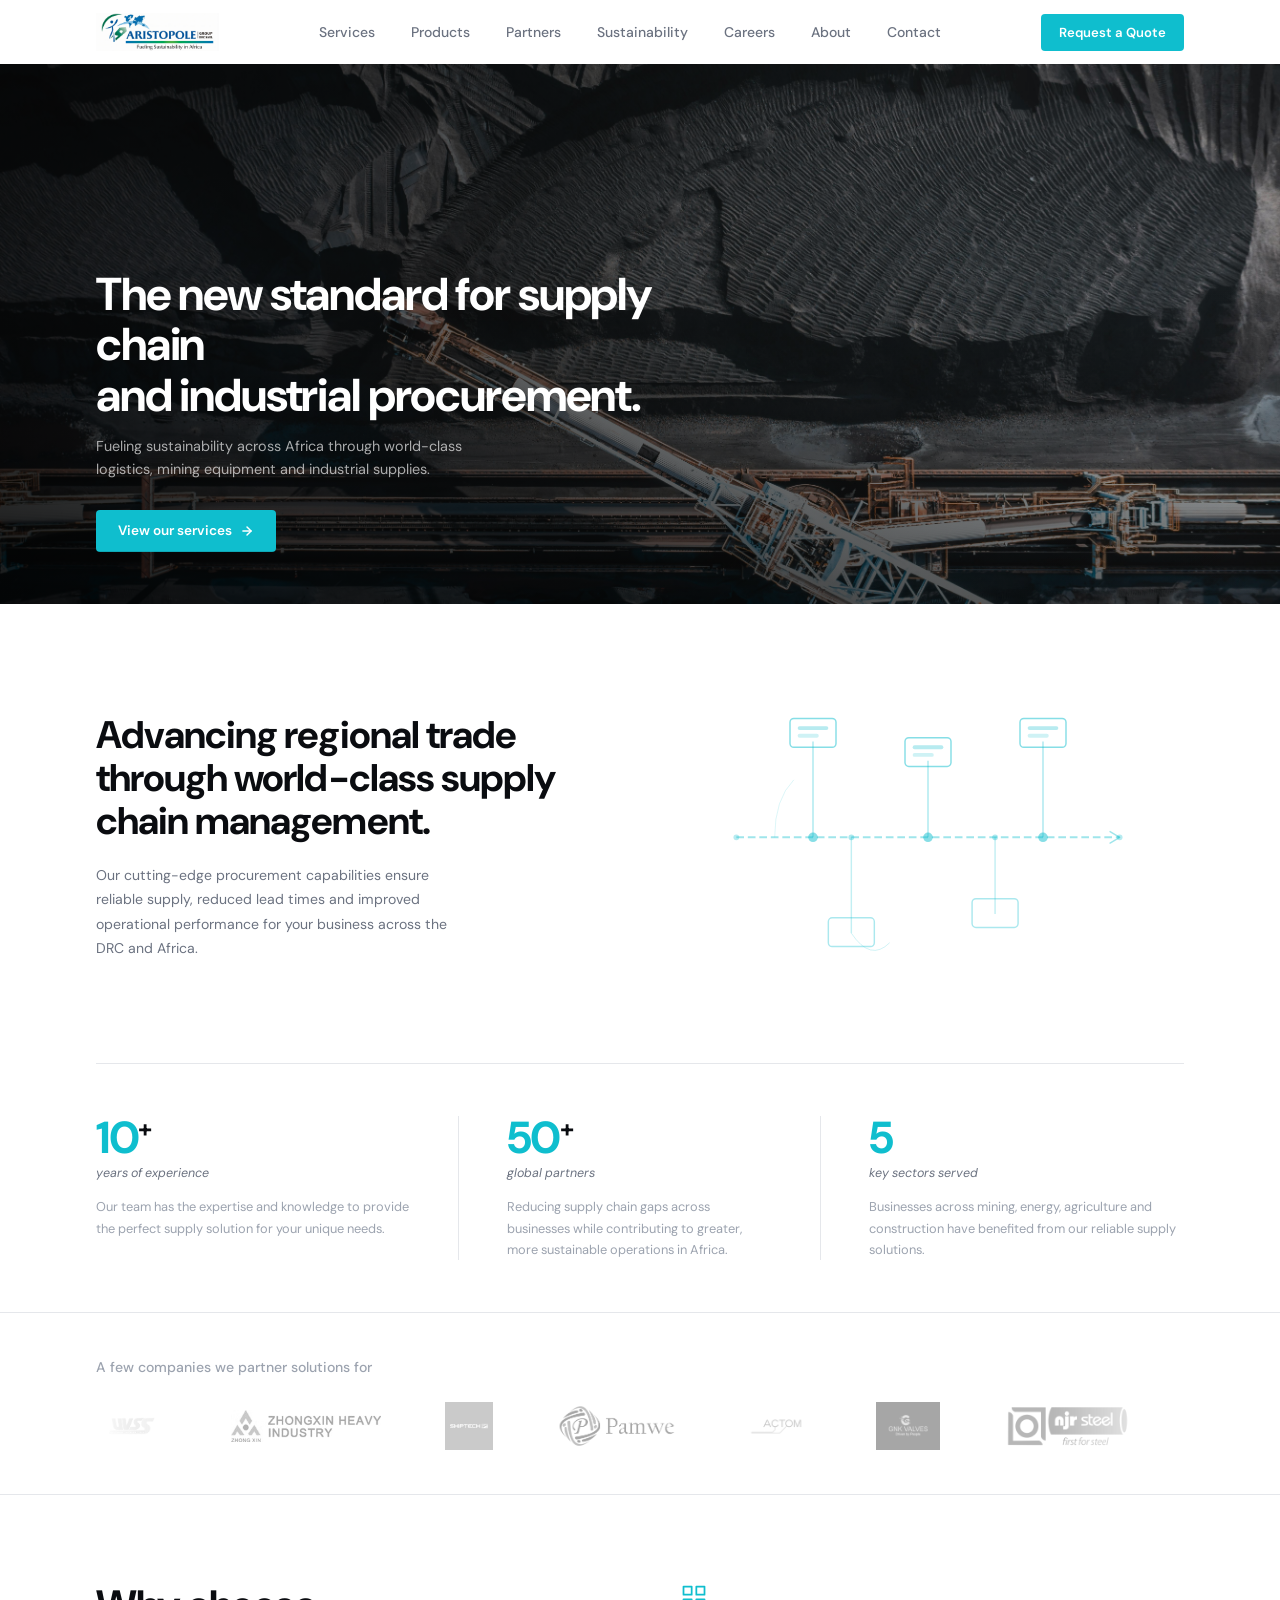
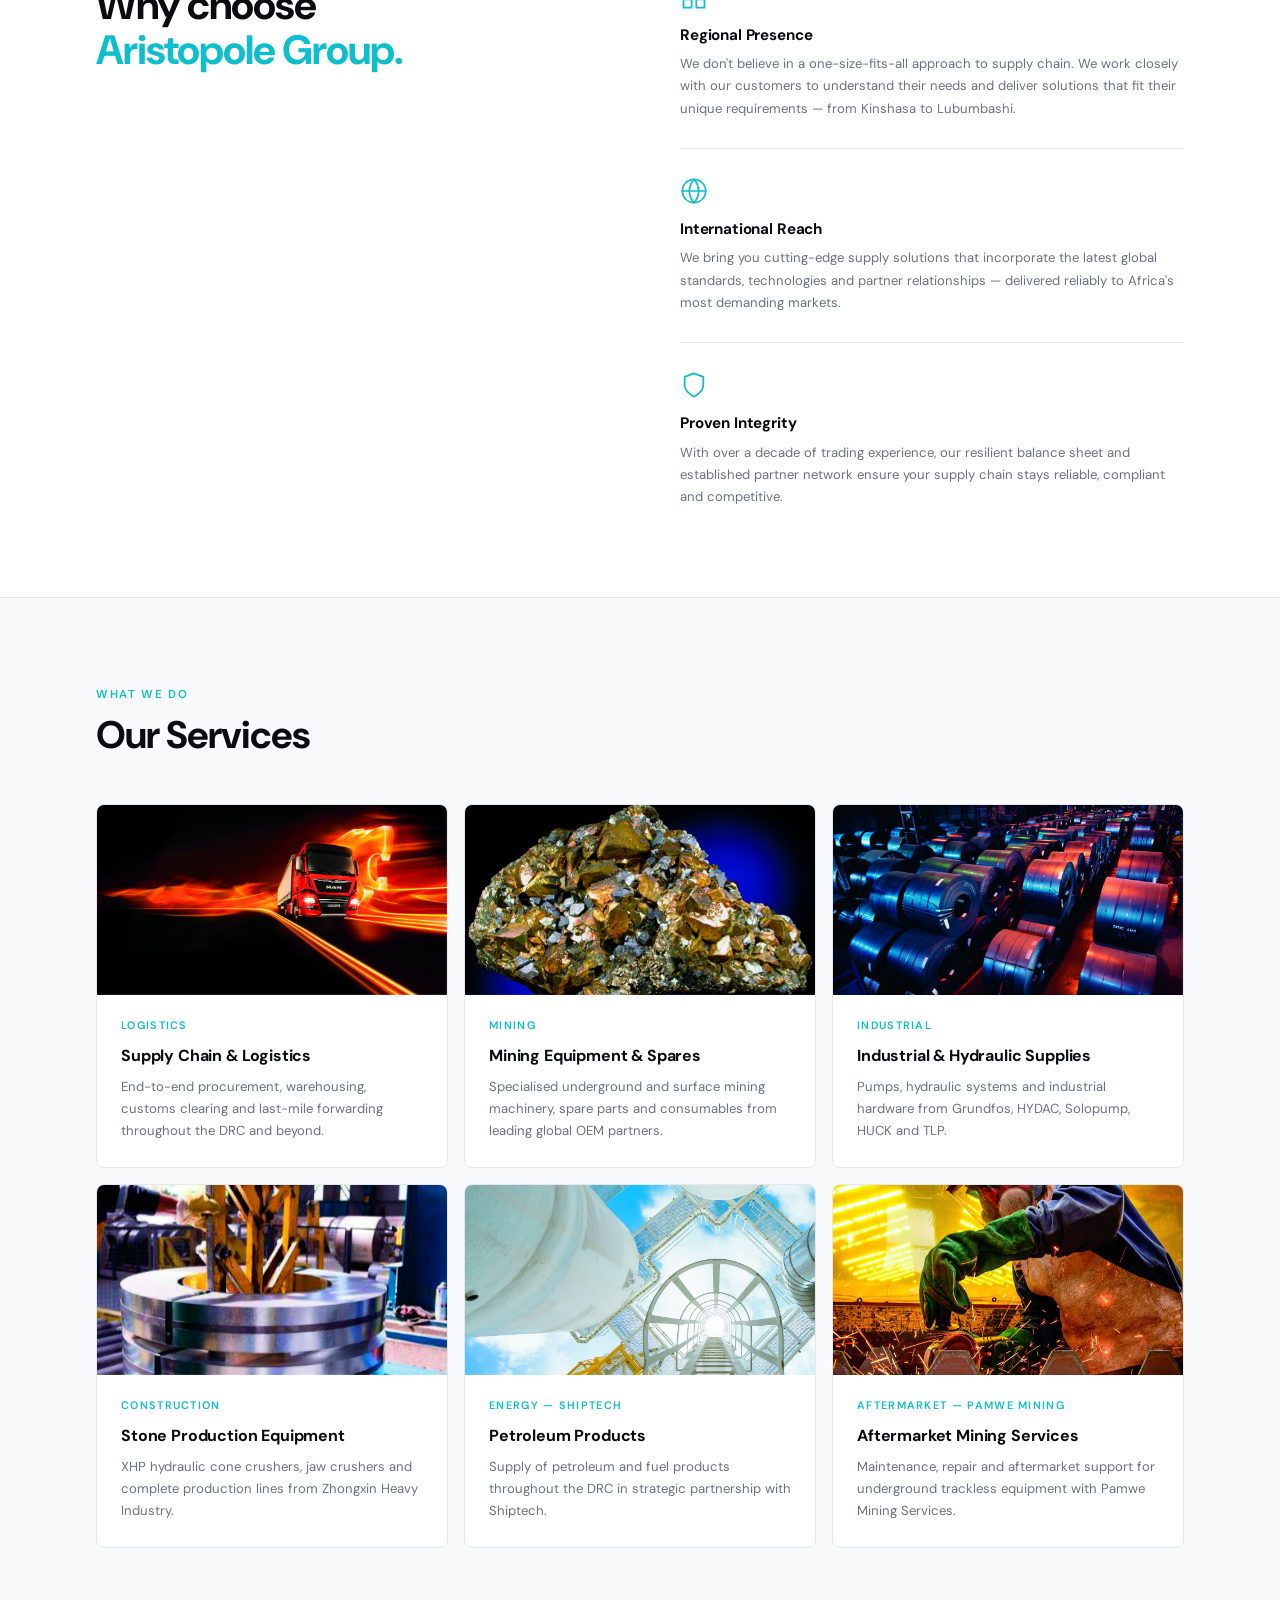
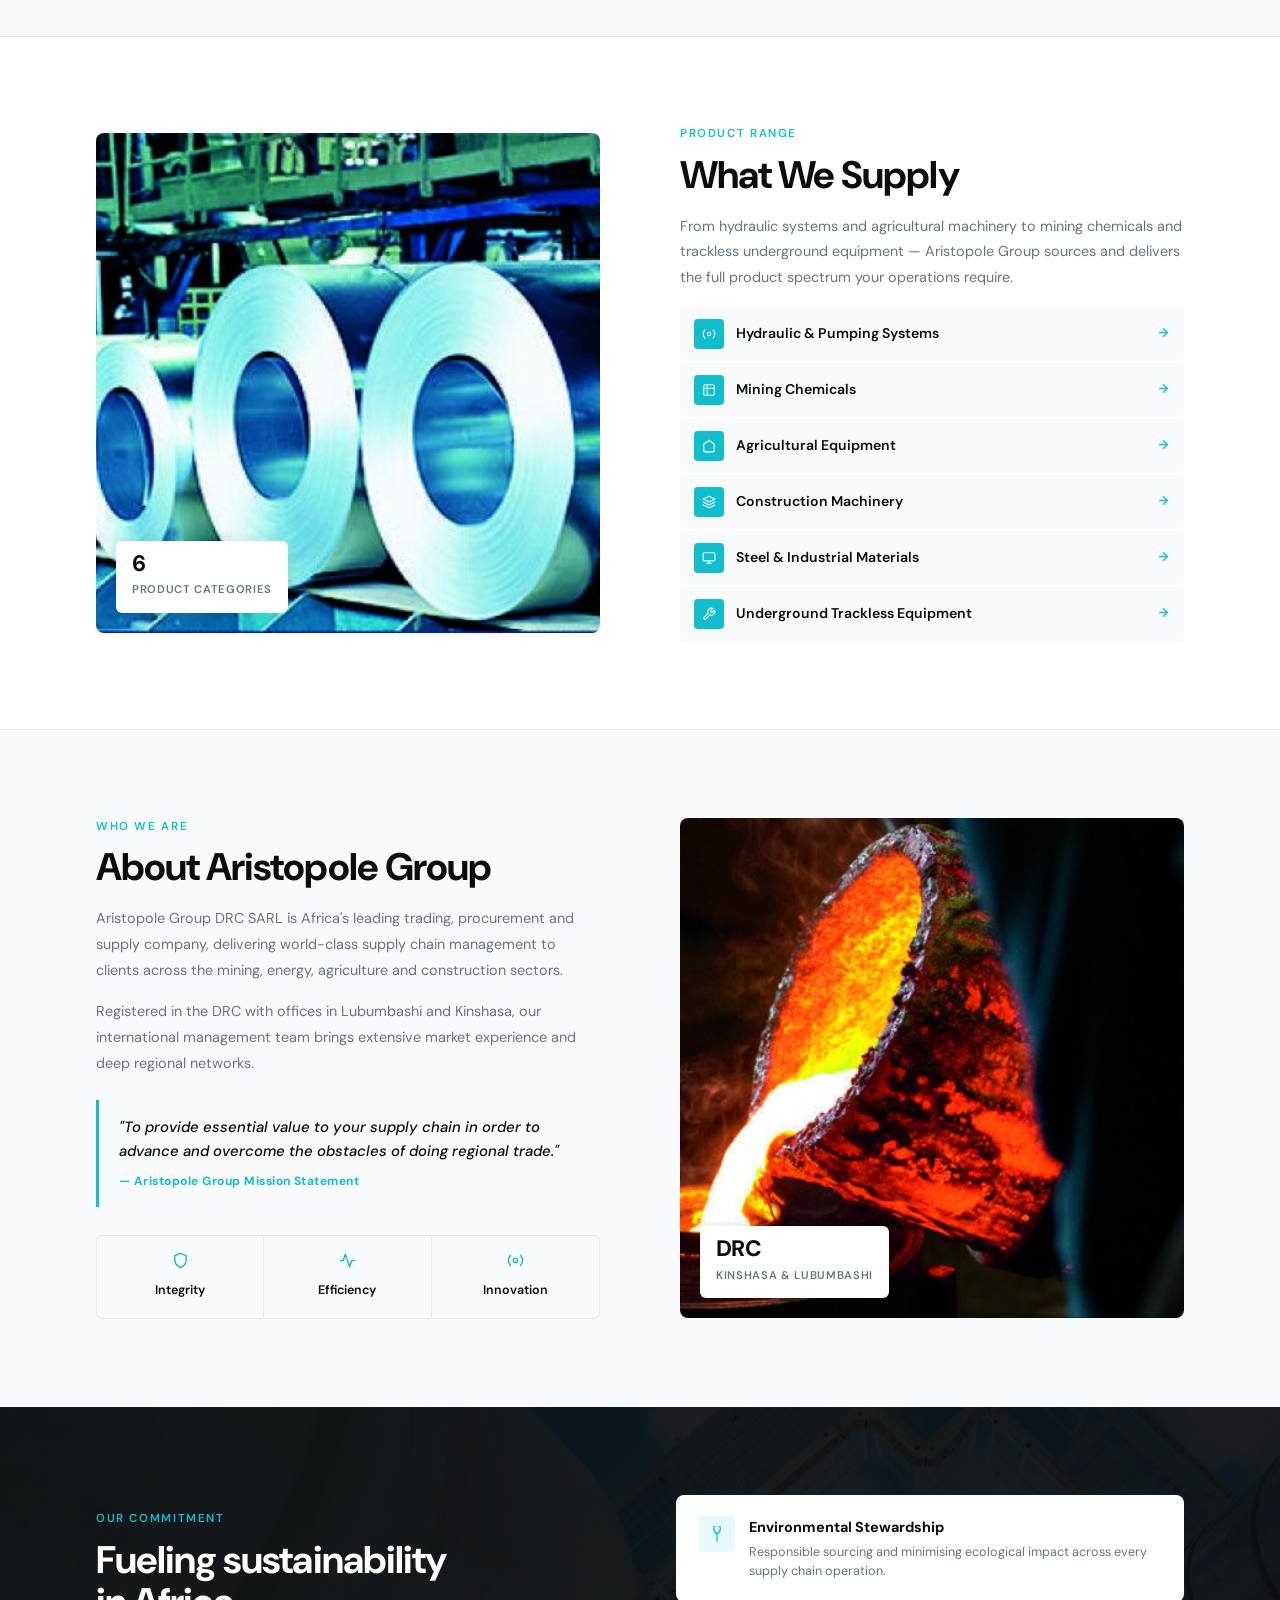
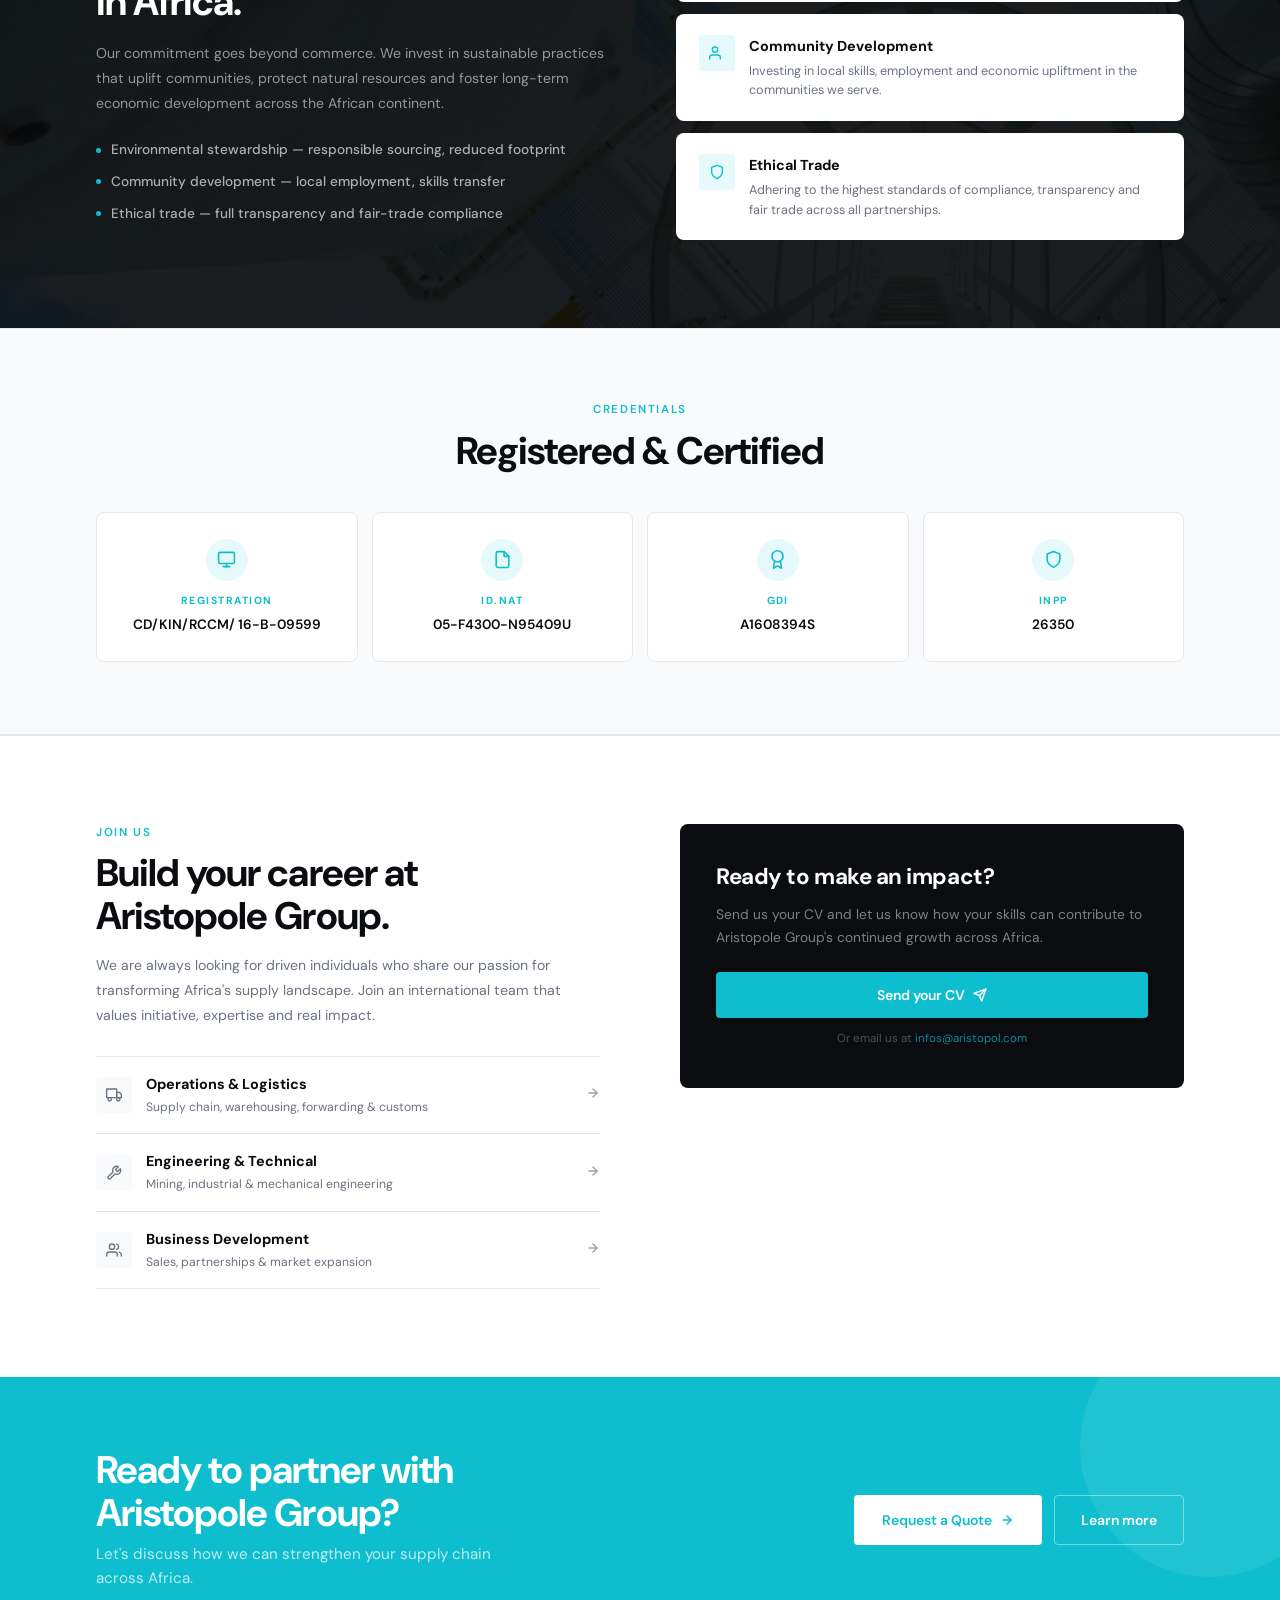
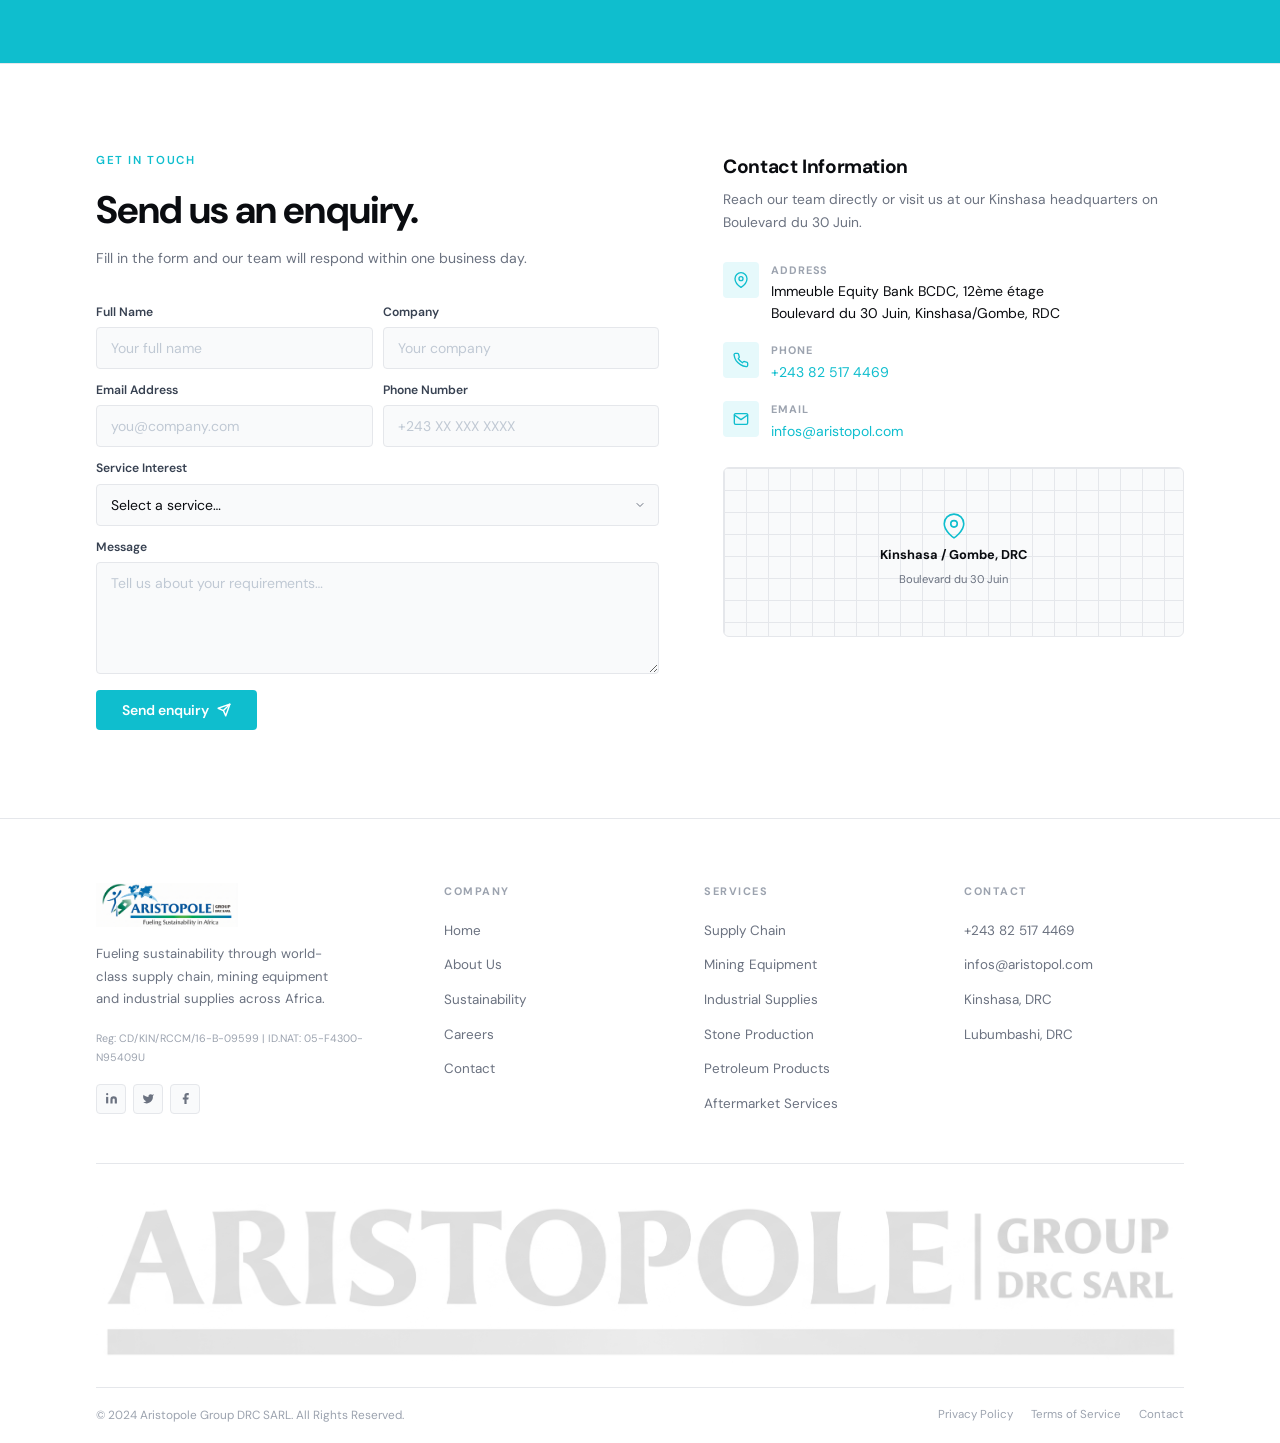
==== commit cf7732c2: "Add Assets folder and fix all image paths Moved all site images inside the repo under Assets/ so the" ====
--- a/index.html
+++ b/index.html
@@ -16,7 +16,7 @@
   <div class="wrap">
     <div class="nav-inner">
       <a href="#home" aria-label="Aristopole Group home">
-        <img class="nav-logo" src="../Aristopole Asset Library/Aristopole_ Logo_ Revamp_Color.jpg" alt="Aristopole Group" style="height:38px;width:auto;object-fit:contain;" />
+        <img class="nav-logo" src="Assets/Aristopole Asset Library/Aristopole_ Logo_ Revamp_Color.jpg" alt="Aristopole Group" style="height:38px;width:auto;object-fit:contain;" />
       </a>
       <ul class="nav-links">
         <li><a href="services.html">Services</a></li>
@@ -52,7 +52,7 @@
 ════════════════════════════════════════════════ -->
 <div class="hero" id="home">
   <div class="hero-img">
-    <img src="../Aristopole Asset Library/hero-image.jpg" alt="Aristopole supply logistics" loading="eager" />
+    <img src="Assets/Aristopole Asset Library/hero-image.jpg" alt="Aristopole supply logistics" loading="eager" />
   </div>
   <div class="hero-grad"></div>
 
@@ -173,27 +173,27 @@
   <div class="ps-track">
     <!-- Items duplicated so the loop is seamless -->
     <div class="ps-logos">
-      <img class="ps-img" src="../Aristopol_Partner_Logos/UVSS_Logo.png" alt="UVSS" loading="lazy" />
-      <img class="ps-img" src="../Aristopole Asset Library/img130.jpg" alt="Zhongxin Heavy Industry" loading="lazy" />
-      <img class="ps-img" src="../Aristopol_Partner_Logos/Shiptech_logo.jpg" alt="Shiptech" loading="lazy" />
-      <img class="ps-img" src="../Aristopol_Partner_Logos/Pamwe_Mining_Services_Logo.jpg" alt="Pamwe Mining Services" loading="lazy" />
-      <img class="ps-img" src="../Aristopol_Partner_Logos/ACTOM_Logo02.jpg" alt="ACTOM" loading="lazy" />
-      <img class="ps-img" src="../Aristopol_Partner_Logos/GNK-Logo.jpg" alt="GNK Valves" loading="lazy" />
-      <img class="ps-img" src="../Aristopol_Partner_Logos/NJR_Steel_Logo.png" alt="NJR Steel" loading="lazy" />
-      <img class="ps-img" src="../Aristopol_Partner_Logos/Macsteel Logo.jpg" alt="Macsteel Exports" loading="lazy" />
-      <img class="ps-img" src="../Aristopol_Partner_Logos/Morris Logo.jpg" alt="Morris" loading="lazy" />
-      <img class="ps-img" src="../Aristopol_Partner_Logos/Sky Enterprise_Logo.jpg" alt="Sky Enterprise" loading="lazy" />
+      <img class="ps-img" src="Assets/Aristopol_Partner_Logos/UVSS_Logo.png" alt="UVSS" loading="lazy" />
+      <img class="ps-img" src="Assets/Aristopole Asset Library/img130.jpg" alt="Zhongxin Heavy Industry" loading="lazy" />
+      <img class="ps-img" src="Assets/Aristopol_Partner_Logos/Shiptech_logo.jpg" alt="Shiptech" loading="lazy" />
+      <img class="ps-img" src="Assets/Aristopol_Partner_Logos/Pamwe_Mining_Services_Logo.jpg" alt="Pamwe Mining Services" loading="lazy" />
+      <img class="ps-img" src="Assets/Aristopol_Partner_Logos/ACTOM_Logo02.jpg" alt="ACTOM" loading="lazy" />
+      <img class="ps-img" src="Assets/Aristopol_Partner_Logos/GNK-Logo.jpg" alt="GNK Valves" loading="lazy" />
+      <img class="ps-img" src="Assets/Aristopol_Partner_Logos/NJR_Steel_Logo.png" alt="NJR Steel" loading="lazy" />
+      <img class="ps-img" src="Assets/Aristopol_Partner_Logos/Macsteel Logo.jpg" alt="Macsteel Exports" loading="lazy" />
+      <img class="ps-img" src="Assets/Aristopol_Partner_Logos/Morris Logo.jpg" alt="Morris" loading="lazy" />
+      <img class="ps-img" src="Assets/Aristopol_Partner_Logos/Sky Enterprise_Logo.jpg" alt="Sky Enterprise" loading="lazy" />
       <!-- duplicate set -->
-      <img class="ps-img" src="../Aristopol_Partner_Logos/UVSS_Logo.png" alt="UVSS" loading="lazy" />
-      <img class="ps-img" src="../Aristopole Asset Library/img130.jpg" alt="Zhongxin Heavy Industry" loading="lazy" />
-      <img class="ps-img" src="../Aristopol_Partner_Logos/Shiptech_logo.jpg" alt="Shiptech" loading="lazy" />
-      <img class="ps-img" src="../Aristopol_Partner_Logos/Pamwe_Mining_Services_Logo.jpg" alt="Pamwe Mining Services" loading="lazy" />
-      <img class="ps-img" src="../Aristopol_Partner_Logos/ACTOM_Logo02.jpg" alt="ACTOM" loading="lazy" />
-      <img class="ps-img" src="../Aristopol_Partner_Logos/GNK-Logo.jpg" alt="GNK Valves" loading="lazy" />
-      <img class="ps-img" src="../Aristopol_Partner_Logos/NJR_Steel_Logo.png" alt="NJR Steel" loading="lazy" />
-      <img class="ps-img" src="../Aristopol_Partner_Logos/Macsteel Logo.jpg" alt="Macsteel Exports" loading="lazy" />
-      <img class="ps-img" src="../Aristopol_Partner_Logos/Morris Logo.jpg" alt="Morris" loading="lazy" />
-      <img class="ps-img" src="../Aristopol_Partner_Logos/Sky Enterprise_Logo.jpg" alt="Sky Enterprise" loading="lazy" />
+      <img class="ps-img" src="Assets/Aristopol_Partner_Logos/UVSS_Logo.png" alt="UVSS" loading="lazy" />
+      <img class="ps-img" src="Assets/Aristopole Asset Library/img130.jpg" alt="Zhongxin Heavy Industry" loading="lazy" />
+      <img class="ps-img" src="Assets/Aristopol_Partner_Logos/Shiptech_logo.jpg" alt="Shiptech" loading="lazy" />
+      <img class="ps-img" src="Assets/Aristopol_Partner_Logos/Pamwe_Mining_Services_Logo.jpg" alt="Pamwe Mining Services" loading="lazy" />
+      <img class="ps-img" src="Assets/Aristopol_Partner_Logos/ACTOM_Logo02.jpg" alt="ACTOM" loading="lazy" />
+      <img class="ps-img" src="Assets/Aristopol_Partner_Logos/GNK-Logo.jpg" alt="GNK Valves" loading="lazy" />
+      <img class="ps-img" src="Assets/Aristopol_Partner_Logos/NJR_Steel_Logo.png" alt="NJR Steel" loading="lazy" />
+      <img class="ps-img" src="Assets/Aristopol_Partner_Logos/Macsteel Logo.jpg" alt="Macsteel Exports" loading="lazy" />
+      <img class="ps-img" src="Assets/Aristopol_Partner_Logos/Morris Logo.jpg" alt="Morris" loading="lazy" />
+      <img class="ps-img" src="Assets/Aristopol_Partner_Logos/Sky Enterprise_Logo.jpg" alt="Sky Enterprise" loading="lazy" />
     </div>
   </div>
   </div>
@@ -256,7 +256,7 @@
     <div class="svc-grid">
 
       <div class="svc-card rv d1">
-        <div class="svc-img"><img src="../Aristopole Asset Library/img83.jpg" alt="Supply Chain" loading="lazy" /></div>
+        <div class="svc-img"><img src="Assets/Aristopole Asset Library/img83.jpg" alt="Supply Chain" loading="lazy" /></div>
         <div class="svc-body">
           <div class="svc-tag">Logistics</div>
           <div class="svc-title">Supply Chain &amp; Logistics</div>
@@ -265,7 +265,7 @@
       </div>
 
       <div class="svc-card rv d2">
-        <div class="svc-img"><img src="../Aristopole Asset Library/img85.jpg" alt="Mining Equipment" loading="lazy" /></div>
+        <div class="svc-img"><img src="Assets/Aristopole Asset Library/img85.jpg" alt="Mining Equipment" loading="lazy" /></div>
         <div class="svc-body">
           <div class="svc-tag">Mining</div>
           <div class="svc-title">Mining Equipment &amp; Spares</div>
@@ -274,7 +274,7 @@
       </div>
 
       <div class="svc-card rv d3">
-        <div class="svc-img"><img src="../Aristopole Asset Library/img91.jpg" alt="Industrial Supplies" loading="lazy" /></div>
+        <div class="svc-img"><img src="Assets/Aristopole Asset Library/img91.jpg" alt="Industrial Supplies" loading="lazy" /></div>
         <div class="svc-body">
           <div class="svc-tag">Industrial</div>
           <div class="svc-title">Industrial &amp; Hydraulic Supplies</div>
@@ -283,7 +283,7 @@
       </div>
 
       <div class="svc-card rv d1">
-        <div class="svc-img"><img src="../Aristopole Asset Library/img92.jpg" alt="Stone Production" loading="lazy" /></div>
+        <div class="svc-img"><img src="Assets/Aristopole Asset Library/img92.jpg" alt="Stone Production" loading="lazy" /></div>
         <div class="svc-body">
           <div class="svc-tag">Construction</div>
           <div class="svc-title">Stone Production Equipment</div>
@@ -292,7 +292,7 @@
       </div>
 
       <div class="svc-card rv d2">
-        <div class="svc-img"><img src="../Aristopole Asset Library/img96.jpg" alt="Petroleum" loading="lazy" /></div>
+        <div class="svc-img"><img src="Assets/Aristopole Asset Library/img96.jpg" alt="Petroleum" loading="lazy" /></div>
         <div class="svc-body">
           <div class="svc-tag">Energy — Shiptech</div>
           <div class="svc-title">Petroleum Products</div>
@@ -301,7 +301,7 @@
       </div>
 
       <div class="svc-card rv d3">
-        <div class="svc-img"><img src="../Aristopole Asset Library/img93.jpg" alt="Aftermarket Services" loading="lazy" /></div>
+        <div class="svc-img"><img src="Assets/Aristopole Asset Library/img93.jpg" alt="Aftermarket Services" loading="lazy" /></div>
         <div class="svc-body">
           <div class="svc-tag">Aftermarket — Pamwe Mining</div>
           <div class="svc-title">Aftermarket Mining Services</div>
@@ -321,7 +321,7 @@
   <div class="wrap">
     <div class="split-grid">
       <div class="split-img rv-l">
-        <img src="../Aristopole Asset Library/img200.jpg" alt="Steel coils" loading="lazy" />
+        <img src="Assets/Aristopole Asset Library/img200.jpg" alt="Steel coils" loading="lazy" />
         <div class="split-badge">
           <strong>6</strong>
           <span>Product categories</span>
@@ -400,7 +400,7 @@
         </div>
       </div>
       <div class="split-img rv-r">
-        <img src="../Aristopole Asset Library/img90.jpg" alt="Aristopole operations" loading="lazy" />
+        <img src="Assets/Aristopole Asset Library/img90.jpg" alt="Aristopole operations" loading="lazy" />
         <div class="split-badge">
           <strong>DRC</strong>
           <span>Kinshasa &amp; Lubumbashi</span>
@@ -415,7 +415,7 @@
      SUSTAINABILITY
 ════════════════════════════════════════════════ -->
 <section class="sustain" id="sustainability">
-  <div class="sus-bg"><img src="../Aristopole Asset Library/img96.jpg" alt="" loading="lazy" /></div>
+  <div class="sus-bg"><img src="Assets/Aristopole Asset Library/img96.jpg" alt="" loading="lazy" /></div>
   <div class="sus-tint"></div>
   <div class="wrap">
     <div class="sus-inner">
@@ -660,7 +660,7 @@
   <div class="wrap">
     <div class="footer-top">
       <div class="f-brand">
-        <img src="../Aristopole Asset Library/Aristopole_ Logo_ Revamp_Color.jpg" alt="Aristopole Group" />
+        <img src="Assets/Aristopole Asset Library/Aristopole_ Logo_ Revamp_Color.jpg" alt="Aristopole Group" />
         <p>Fueling sustainability through world-class supply chain, mining equipment and industrial supplies across Africa.</p>
         <div class="f-reg">Reg: CD/KIN/RCCM/16-B-09599 | ID.NAT: 05-F4300-N95409U</div>
         <div class="f-socials">
@@ -702,7 +702,7 @@
     </div>
 
     <div class="footer-wordmark">
-      <img src="../Aristopole Asset Library/ARISTOPOLE TEXT DESIGN (1).jpg" alt="" loading="lazy" />
+      <img src="Assets/Aristopole Asset Library/ARISTOPOLE TEXT DESIGN (1).jpg" alt="" loading="lazy" />
     </div>
 
     <div class="footer-bar">
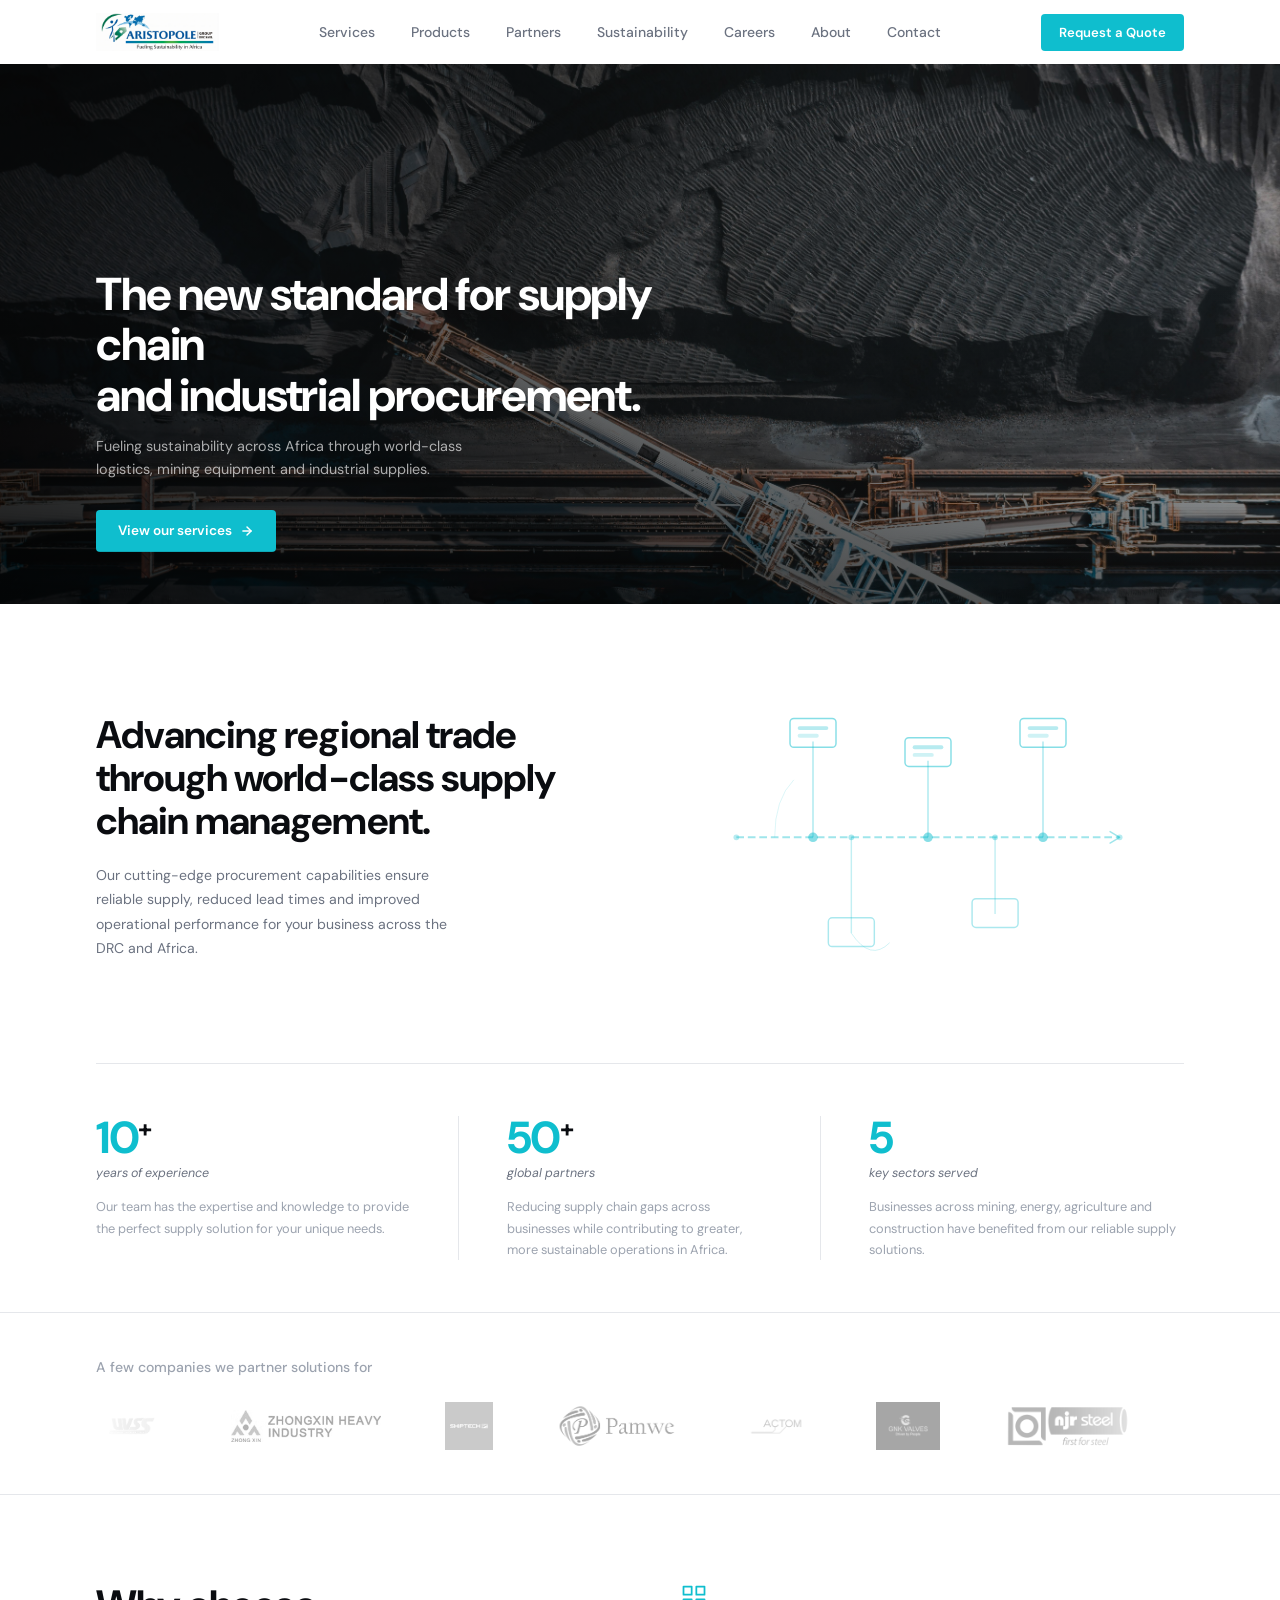
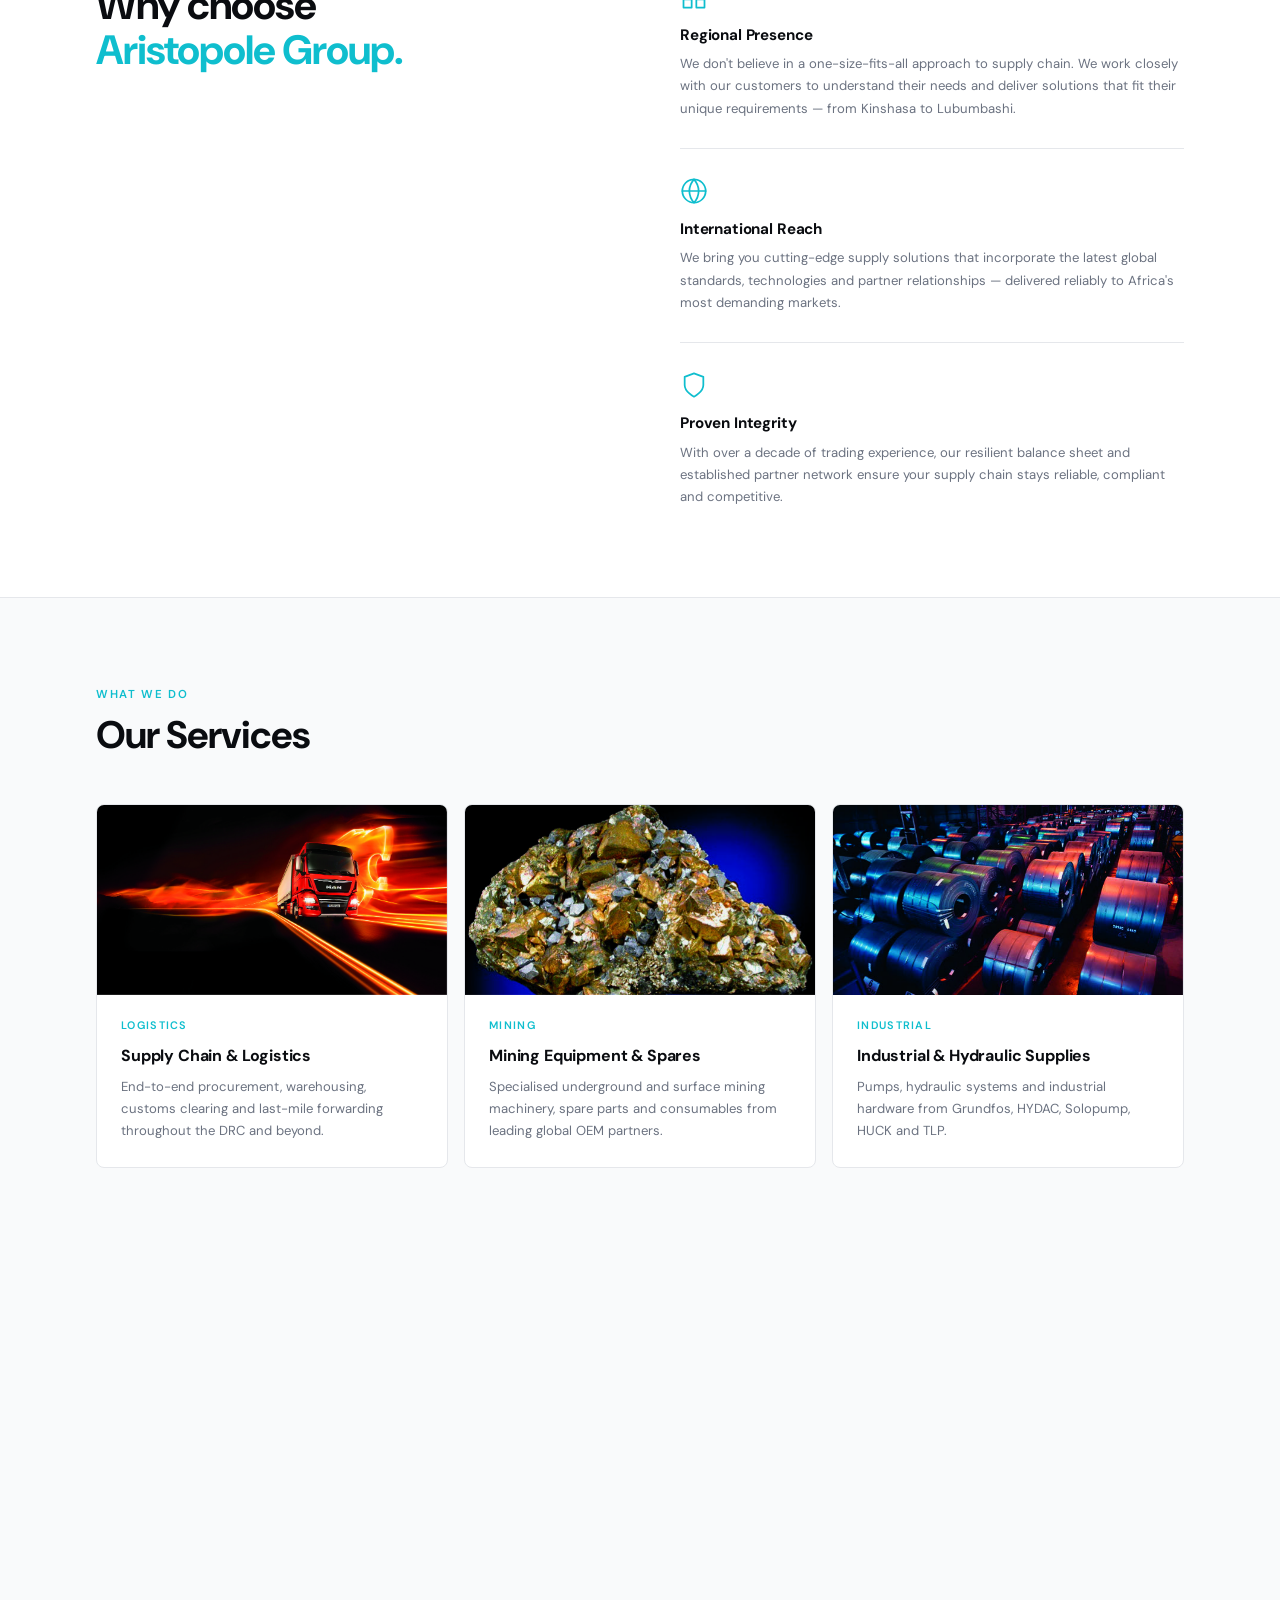
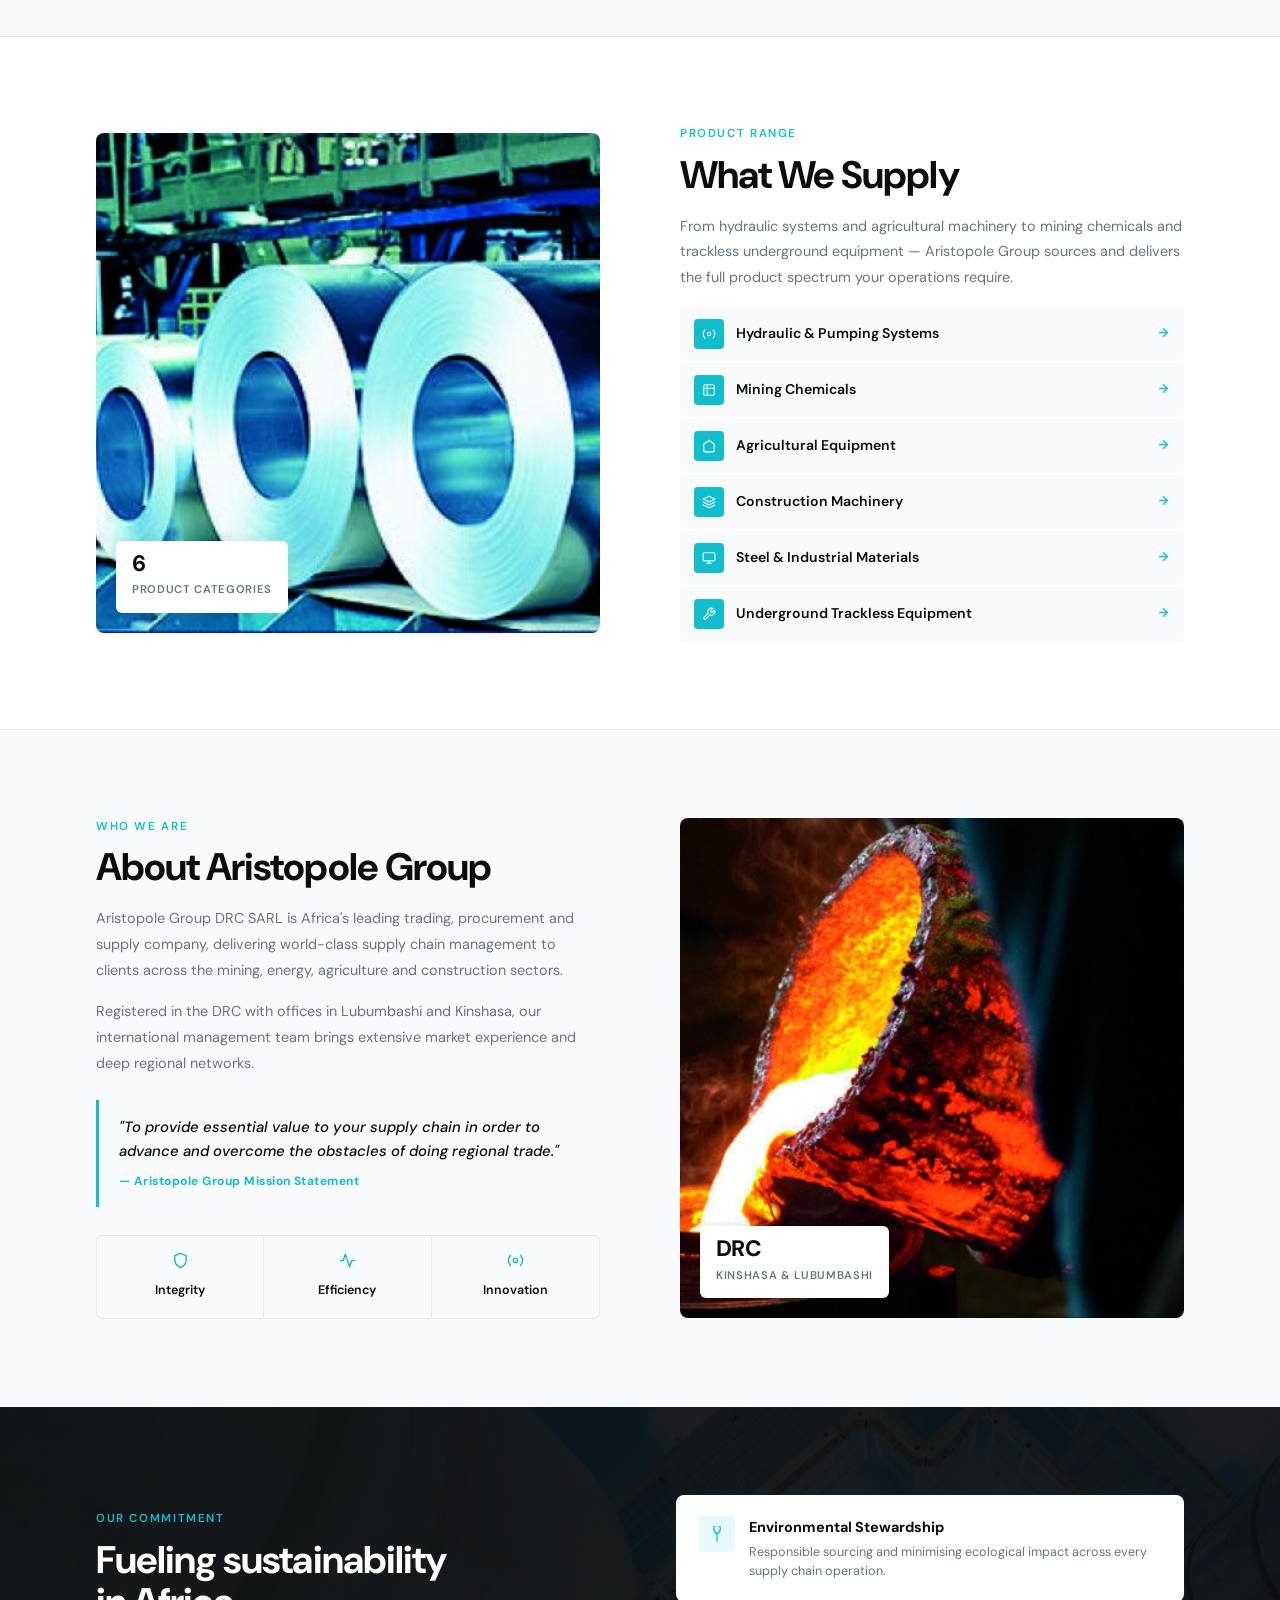
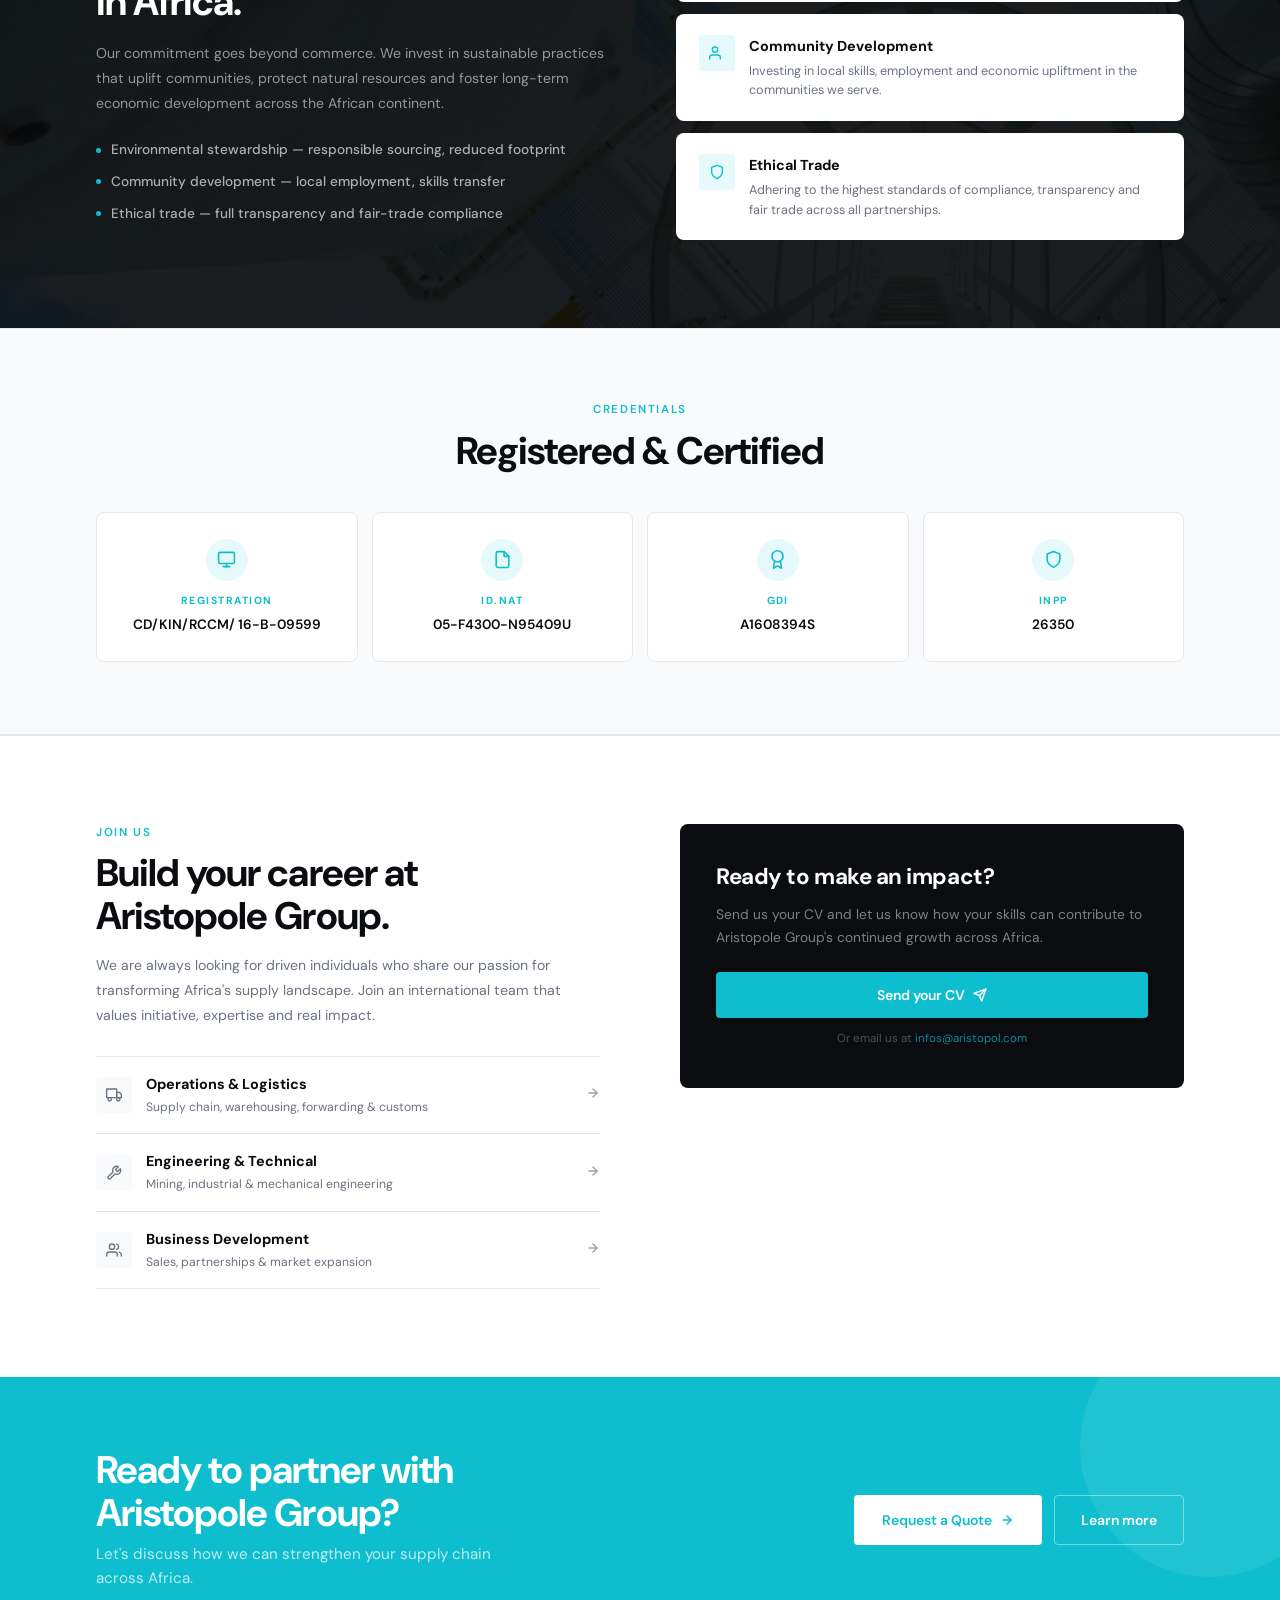
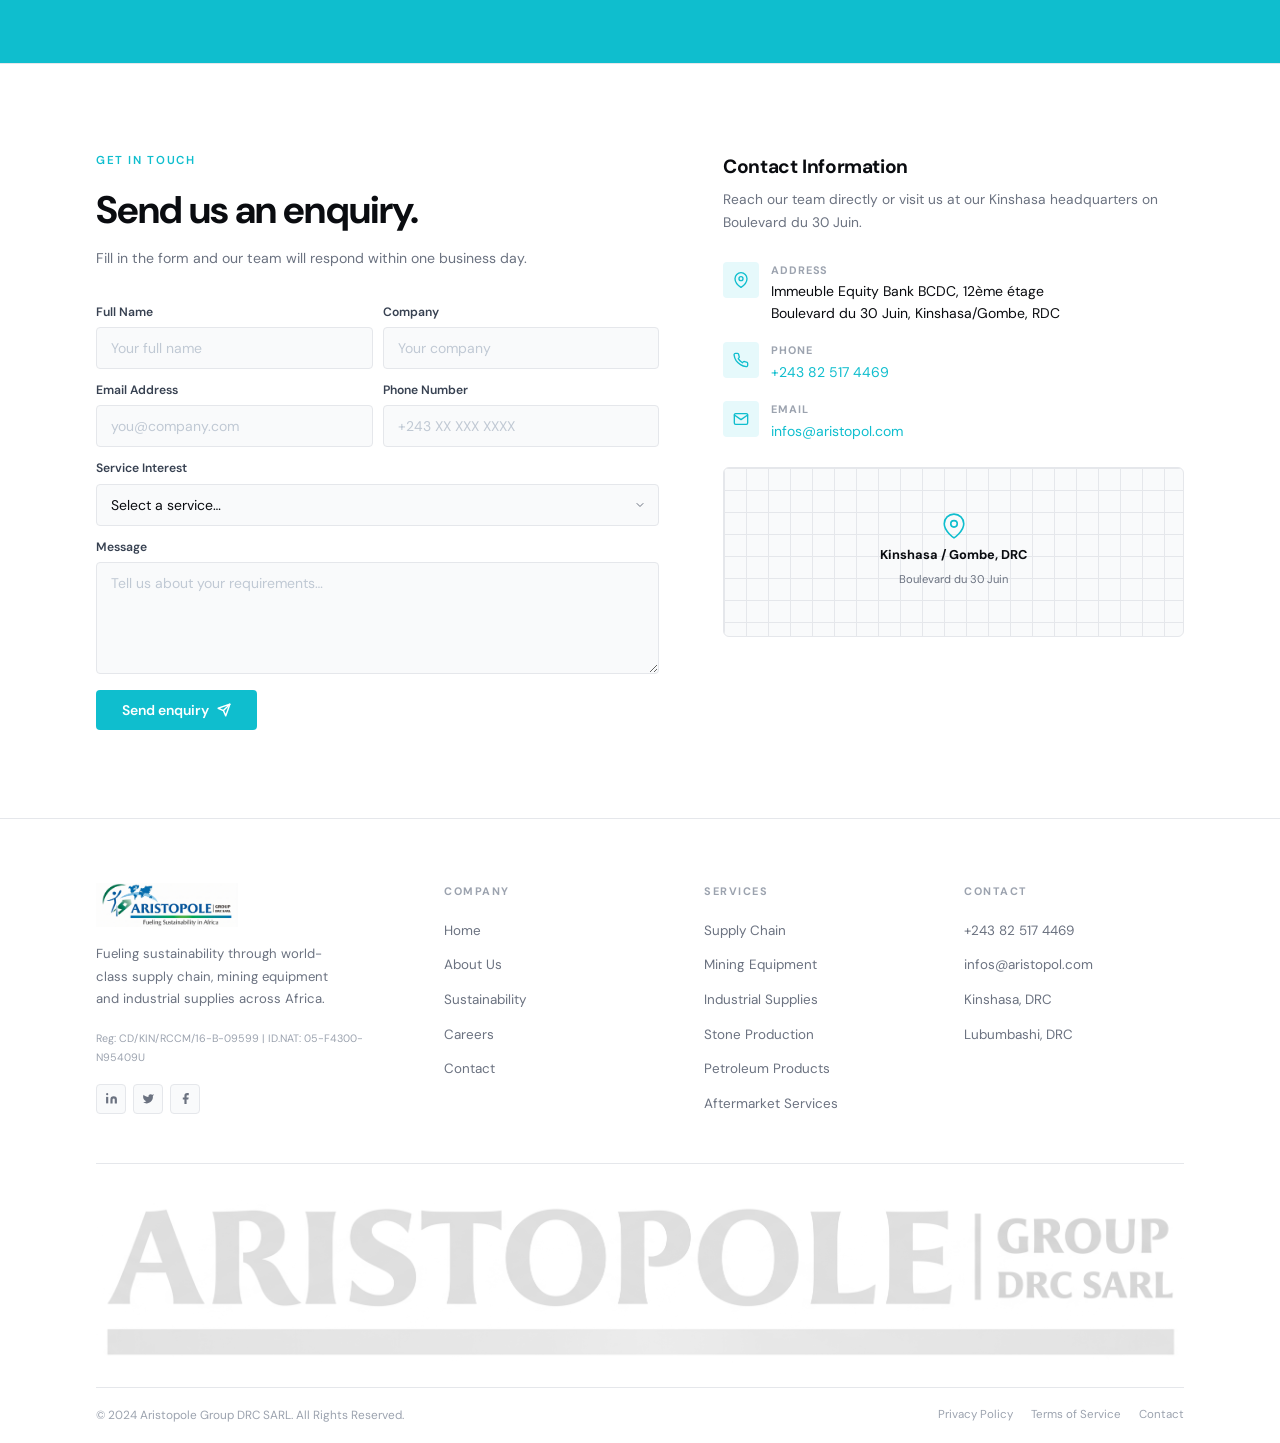
==== commit 72dba73e: "Rename asset folders to remove spaces, fix all paths Renamed 'Aristopole Asset Library' -> images an" ====
--- a/index.html
+++ b/index.html
@@ -16,7 +16,7 @@
   <div class="wrap">
     <div class="nav-inner">
       <a href="#home" aria-label="Aristopole Group home">
-        <img class="nav-logo" src="Assets/Aristopole Asset Library/Aristopole_ Logo_ Revamp_Color.jpg" alt="Aristopole Group" style="height:38px;width:auto;object-fit:contain;" />
+        <img class="nav-logo" src="Assets/images/Aristopole_ Logo_ Revamp_Color.jpg" alt="Aristopole Group" style="height:38px;width:auto;object-fit:contain;" />
       </a>
       <ul class="nav-links">
         <li><a href="services.html">Services</a></li>
@@ -52,7 +52,7 @@
 ════════════════════════════════════════════════ -->
 <div class="hero" id="home">
   <div class="hero-img">
-    <img src="Assets/Aristopole Asset Library/hero-image.jpg" alt="Aristopole supply logistics" loading="eager" />
+    <img src="Assets/images/hero-image.jpg" alt="Aristopole supply logistics" loading="eager" />
   </div>
   <div class="hero-grad"></div>
 
@@ -173,27 +173,27 @@
   <div class="ps-track">
     <!-- Items duplicated so the loop is seamless -->
     <div class="ps-logos">
-      <img class="ps-img" src="Assets/Aristopol_Partner_Logos/UVSS_Logo.png" alt="UVSS" loading="lazy" />
-      <img class="ps-img" src="Assets/Aristopole Asset Library/img130.jpg" alt="Zhongxin Heavy Industry" loading="lazy" />
-      <img class="ps-img" src="Assets/Aristopol_Partner_Logos/Shiptech_logo.jpg" alt="Shiptech" loading="lazy" />
-      <img class="ps-img" src="Assets/Aristopol_Partner_Logos/Pamwe_Mining_Services_Logo.jpg" alt="Pamwe Mining Services" loading="lazy" />
-      <img class="ps-img" src="Assets/Aristopol_Partner_Logos/ACTOM_Logo02.jpg" alt="ACTOM" loading="lazy" />
-      <img class="ps-img" src="Assets/Aristopol_Partner_Logos/GNK-Logo.jpg" alt="GNK Valves" loading="lazy" />
-      <img class="ps-img" src="Assets/Aristopol_Partner_Logos/NJR_Steel_Logo.png" alt="NJR Steel" loading="lazy" />
-      <img class="ps-img" src="Assets/Aristopol_Partner_Logos/Macsteel Logo.jpg" alt="Macsteel Exports" loading="lazy" />
-      <img class="ps-img" src="Assets/Aristopol_Partner_Logos/Morris Logo.jpg" alt="Morris" loading="lazy" />
-      <img class="ps-img" src="Assets/Aristopol_Partner_Logos/Sky Enterprise_Logo.jpg" alt="Sky Enterprise" loading="lazy" />
+      <img class="ps-img" src="Assets/logos/UVSS_Logo.png" alt="UVSS" loading="lazy" />
+      <img class="ps-img" src="Assets/images/img130.jpg" alt="Zhongxin Heavy Industry" loading="lazy" />
+      <img class="ps-img" src="Assets/logos/Shiptech_logo.jpg" alt="Shiptech" loading="lazy" />
+      <img class="ps-img" src="Assets/logos/Pamwe_Mining_Services_Logo.jpg" alt="Pamwe Mining Services" loading="lazy" />
+      <img class="ps-img" src="Assets/logos/ACTOM_Logo02.jpg" alt="ACTOM" loading="lazy" />
+      <img class="ps-img" src="Assets/logos/GNK-Logo.jpg" alt="GNK Valves" loading="lazy" />
+      <img class="ps-img" src="Assets/logos/NJR_Steel_Logo.png" alt="NJR Steel" loading="lazy" />
+      <img class="ps-img" src="Assets/logos/Macsteel Logo.jpg" alt="Macsteel Exports" loading="lazy" />
+      <img class="ps-img" src="Assets/logos/Morris Logo.jpg" alt="Morris" loading="lazy" />
+      <img class="ps-img" src="Assets/logos/Sky Enterprise_Logo.jpg" alt="Sky Enterprise" loading="lazy" />
       <!-- duplicate set -->
-      <img class="ps-img" src="Assets/Aristopol_Partner_Logos/UVSS_Logo.png" alt="UVSS" loading="lazy" />
-      <img class="ps-img" src="Assets/Aristopole Asset Library/img130.jpg" alt="Zhongxin Heavy Industry" loading="lazy" />
-      <img class="ps-img" src="Assets/Aristopol_Partner_Logos/Shiptech_logo.jpg" alt="Shiptech" loading="lazy" />
-      <img class="ps-img" src="Assets/Aristopol_Partner_Logos/Pamwe_Mining_Services_Logo.jpg" alt="Pamwe Mining Services" loading="lazy" />
-      <img class="ps-img" src="Assets/Aristopol_Partner_Logos/ACTOM_Logo02.jpg" alt="ACTOM" loading="lazy" />
-      <img class="ps-img" src="Assets/Aristopol_Partner_Logos/GNK-Logo.jpg" alt="GNK Valves" loading="lazy" />
-      <img class="ps-img" src="Assets/Aristopol_Partner_Logos/NJR_Steel_Logo.png" alt="NJR Steel" loading="lazy" />
-      <img class="ps-img" src="Assets/Aristopol_Partner_Logos/Macsteel Logo.jpg" alt="Macsteel Exports" loading="lazy" />
-      <img class="ps-img" src="Assets/Aristopol_Partner_Logos/Morris Logo.jpg" alt="Morris" loading="lazy" />
-      <img class="ps-img" src="Assets/Aristopol_Partner_Logos/Sky Enterprise_Logo.jpg" alt="Sky Enterprise" loading="lazy" />
+      <img class="ps-img" src="Assets/logos/UVSS_Logo.png" alt="UVSS" loading="lazy" />
+      <img class="ps-img" src="Assets/images/img130.jpg" alt="Zhongxin Heavy Industry" loading="lazy" />
+      <img class="ps-img" src="Assets/logos/Shiptech_logo.jpg" alt="Shiptech" loading="lazy" />
+      <img class="ps-img" src="Assets/logos/Pamwe_Mining_Services_Logo.jpg" alt="Pamwe Mining Services" loading="lazy" />
+      <img class="ps-img" src="Assets/logos/ACTOM_Logo02.jpg" alt="ACTOM" loading="lazy" />
+      <img class="ps-img" src="Assets/logos/GNK-Logo.jpg" alt="GNK Valves" loading="lazy" />
+      <img class="ps-img" src="Assets/logos/NJR_Steel_Logo.png" alt="NJR Steel" loading="lazy" />
+      <img class="ps-img" src="Assets/logos/Macsteel Logo.jpg" alt="Macsteel Exports" loading="lazy" />
+      <img class="ps-img" src="Assets/logos/Morris Logo.jpg" alt="Morris" loading="lazy" />
+      <img class="ps-img" src="Assets/logos/Sky Enterprise_Logo.jpg" alt="Sky Enterprise" loading="lazy" />
     </div>
   </div>
   </div>
@@ -256,7 +256,7 @@
     <div class="svc-grid">
 
       <div class="svc-card rv d1">
-        <div class="svc-img"><img src="Assets/Aristopole Asset Library/img83.jpg" alt="Supply Chain" loading="lazy" /></div>
+        <div class="svc-img"><img src="Assets/images/img83.jpg" alt="Supply Chain" loading="lazy" /></div>
         <div class="svc-body">
           <div class="svc-tag">Logistics</div>
           <div class="svc-title">Supply Chain &amp; Logistics</div>
@@ -265,7 +265,7 @@
       </div>
 
       <div class="svc-card rv d2">
-        <div class="svc-img"><img src="Assets/Aristopole Asset Library/img85.jpg" alt="Mining Equipment" loading="lazy" /></div>
+        <div class="svc-img"><img src="Assets/images/img85.jpg" alt="Mining Equipment" loading="lazy" /></div>
         <div class="svc-body">
           <div class="svc-tag">Mining</div>
           <div class="svc-title">Mining Equipment &amp; Spares</div>
@@ -274,7 +274,7 @@
       </div>
 
       <div class="svc-card rv d3">
-        <div class="svc-img"><img src="Assets/Aristopole Asset Library/img91.jpg" alt="Industrial Supplies" loading="lazy" /></div>
+        <div class="svc-img"><img src="Assets/images/img91.jpg" alt="Industrial Supplies" loading="lazy" /></div>
         <div class="svc-body">
           <div class="svc-tag">Industrial</div>
           <div class="svc-title">Industrial &amp; Hydraulic Supplies</div>
@@ -283,7 +283,7 @@
       </div>
 
       <div class="svc-card rv d1">
-        <div class="svc-img"><img src="Assets/Aristopole Asset Library/img92.jpg" alt="Stone Production" loading="lazy" /></div>
+        <div class="svc-img"><img src="Assets/images/img92.jpg" alt="Stone Production" loading="lazy" /></div>
         <div class="svc-body">
           <div class="svc-tag">Construction</div>
           <div class="svc-title">Stone Production Equipment</div>
@@ -292,7 +292,7 @@
       </div>
 
       <div class="svc-card rv d2">
-        <div class="svc-img"><img src="Assets/Aristopole Asset Library/img96.jpg" alt="Petroleum" loading="lazy" /></div>
+        <div class="svc-img"><img src="Assets/images/img96.jpg" alt="Petroleum" loading="lazy" /></div>
         <div class="svc-body">
           <div class="svc-tag">Energy — Shiptech</div>
           <div class="svc-title">Petroleum Products</div>
@@ -301,7 +301,7 @@
       </div>
 
       <div class="svc-card rv d3">
-        <div class="svc-img"><img src="Assets/Aristopole Asset Library/img93.jpg" alt="Aftermarket Services" loading="lazy" /></div>
+        <div class="svc-img"><img src="Assets/images/img93.jpg" alt="Aftermarket Services" loading="lazy" /></div>
         <div class="svc-body">
           <div class="svc-tag">Aftermarket — Pamwe Mining</div>
           <div class="svc-title">Aftermarket Mining Services</div>
@@ -321,7 +321,7 @@
   <div class="wrap">
     <div class="split-grid">
       <div class="split-img rv-l">
-        <img src="Assets/Aristopole Asset Library/img200.jpg" alt="Steel coils" loading="lazy" />
+        <img src="Assets/images/img200.jpg" alt="Steel coils" loading="lazy" />
         <div class="split-badge">
           <strong>6</strong>
           <span>Product categories</span>
@@ -400,7 +400,7 @@
         </div>
       </div>
       <div class="split-img rv-r">
-        <img src="Assets/Aristopole Asset Library/img90.jpg" alt="Aristopole operations" loading="lazy" />
+        <img src="Assets/images/img90.jpg" alt="Aristopole operations" loading="lazy" />
         <div class="split-badge">
           <strong>DRC</strong>
           <span>Kinshasa &amp; Lubumbashi</span>
@@ -415,7 +415,7 @@
      SUSTAINABILITY
 ════════════════════════════════════════════════ -->
 <section class="sustain" id="sustainability">
-  <div class="sus-bg"><img src="Assets/Aristopole Asset Library/img96.jpg" alt="" loading="lazy" /></div>
+  <div class="sus-bg"><img src="Assets/images/img96.jpg" alt="" loading="lazy" /></div>
   <div class="sus-tint"></div>
   <div class="wrap">
     <div class="sus-inner">
@@ -660,7 +660,7 @@
   <div class="wrap">
     <div class="footer-top">
       <div class="f-brand">
-        <img src="Assets/Aristopole Asset Library/Aristopole_ Logo_ Revamp_Color.jpg" alt="Aristopole Group" />
+        <img src="Assets/images/Aristopole_ Logo_ Revamp_Color.jpg" alt="Aristopole Group" />
         <p>Fueling sustainability through world-class supply chain, mining equipment and industrial supplies across Africa.</p>
         <div class="f-reg">Reg: CD/KIN/RCCM/16-B-09599 | ID.NAT: 05-F4300-N95409U</div>
         <div class="f-socials">
@@ -702,7 +702,7 @@
     </div>
 
     <div class="footer-wordmark">
-      <img src="Assets/Aristopole Asset Library/ARISTOPOLE TEXT DESIGN (1).jpg" alt="" loading="lazy" />
+      <img src="Assets/images/ARISTOPOLE TEXT DESIGN (1).jpg" alt="" loading="lazy" />
     </div>
 
     <div class="footer-bar">
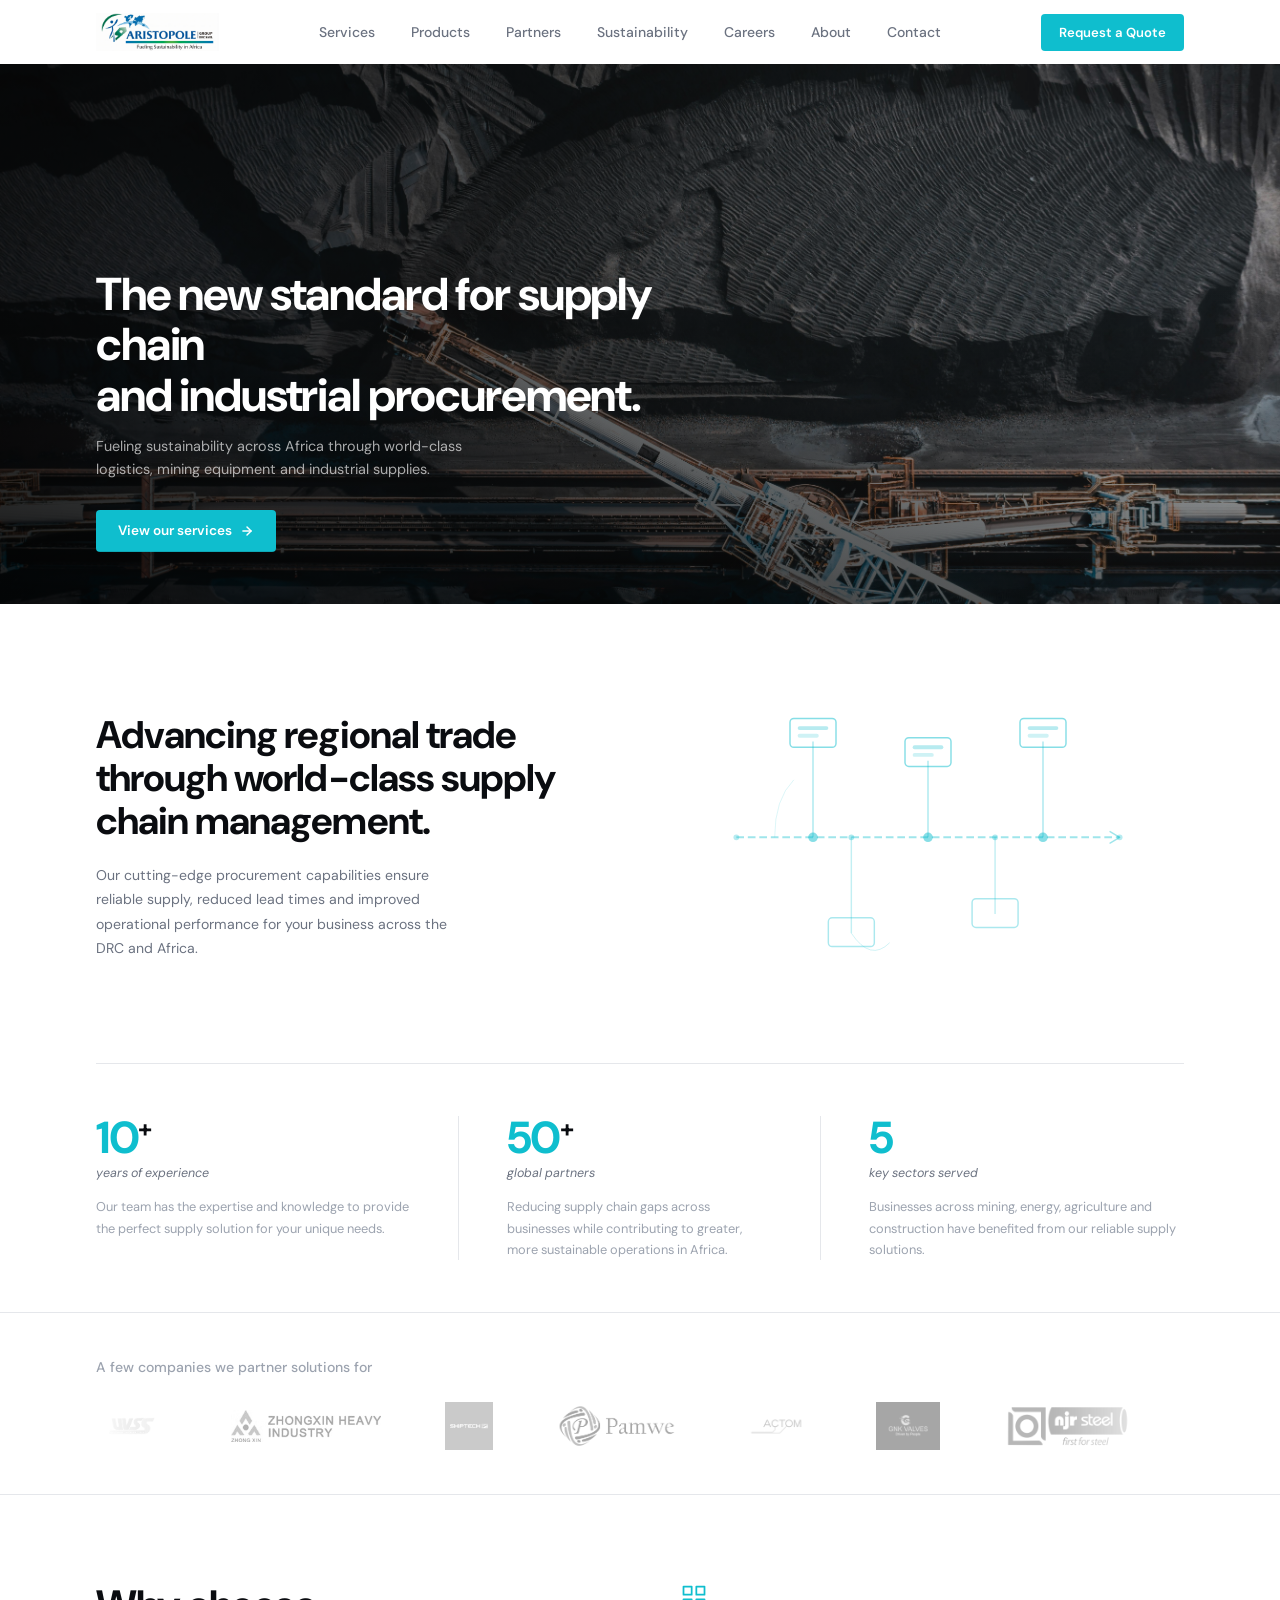
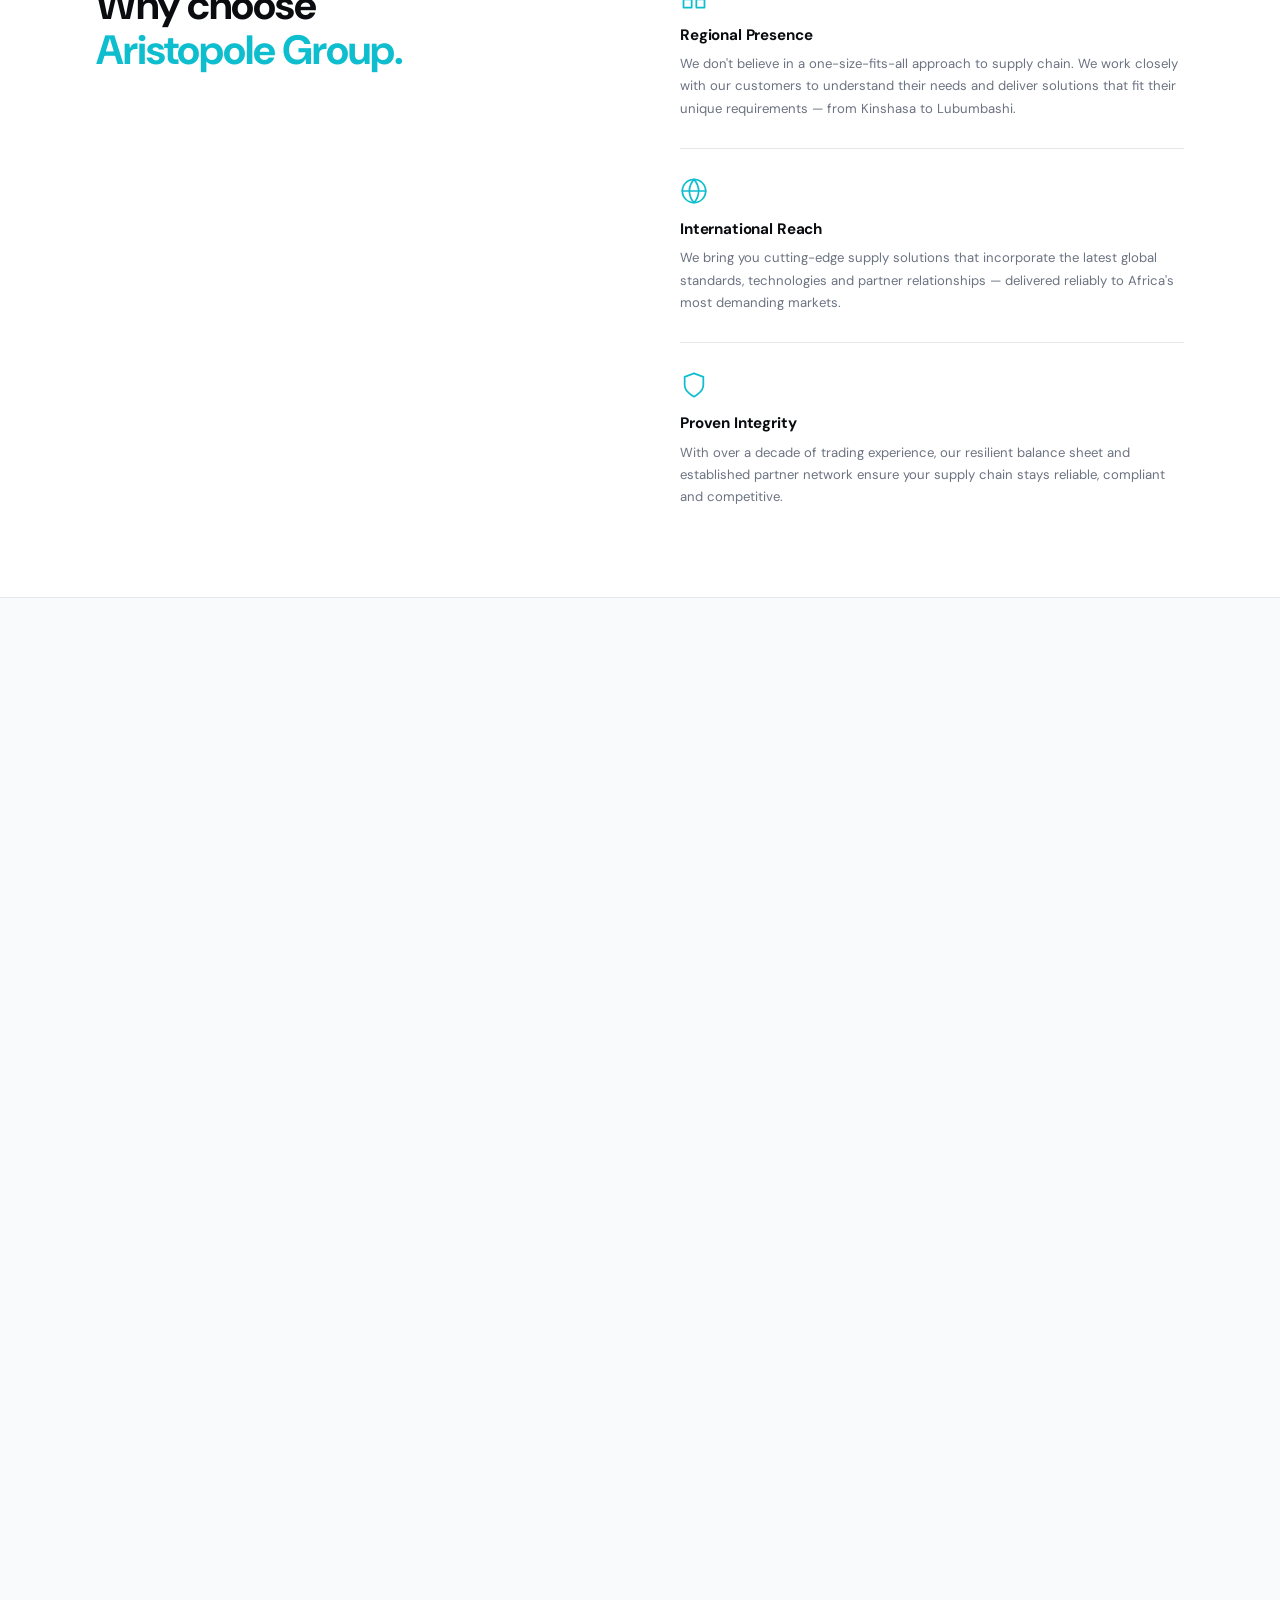
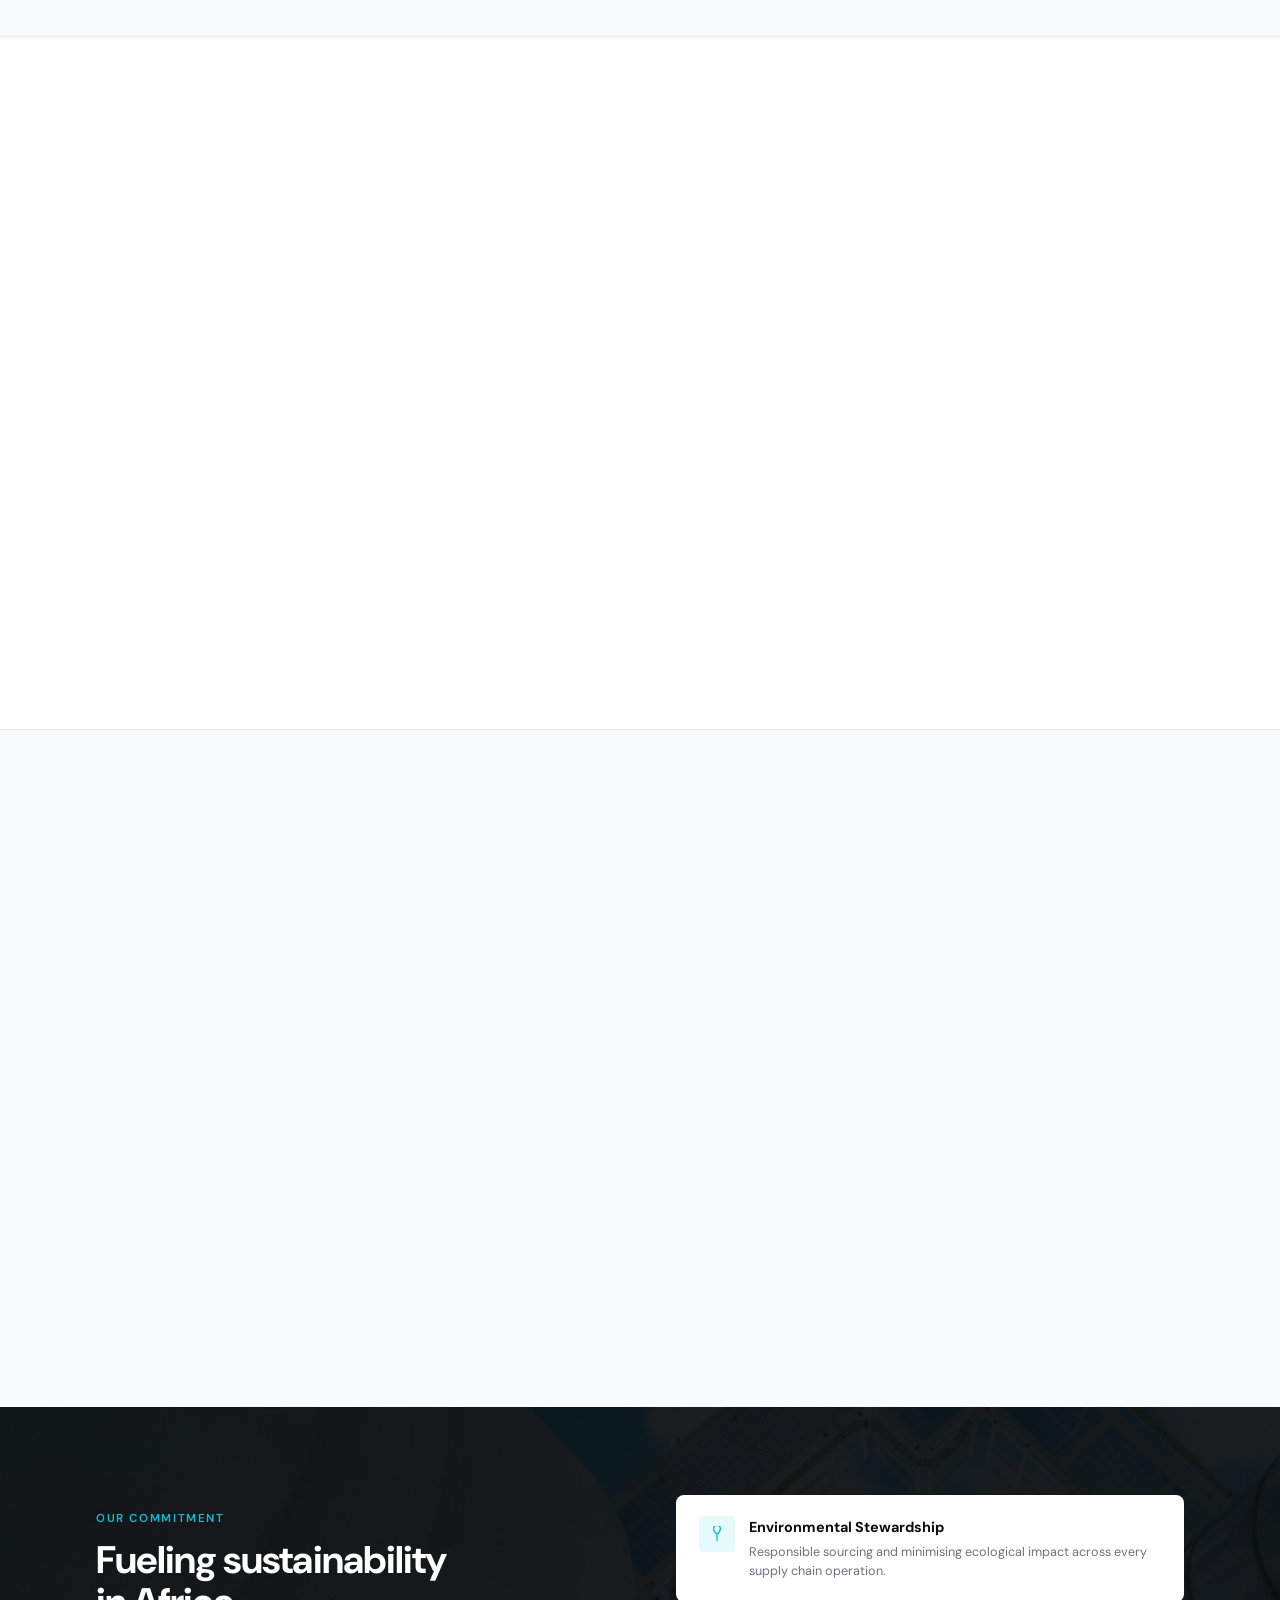
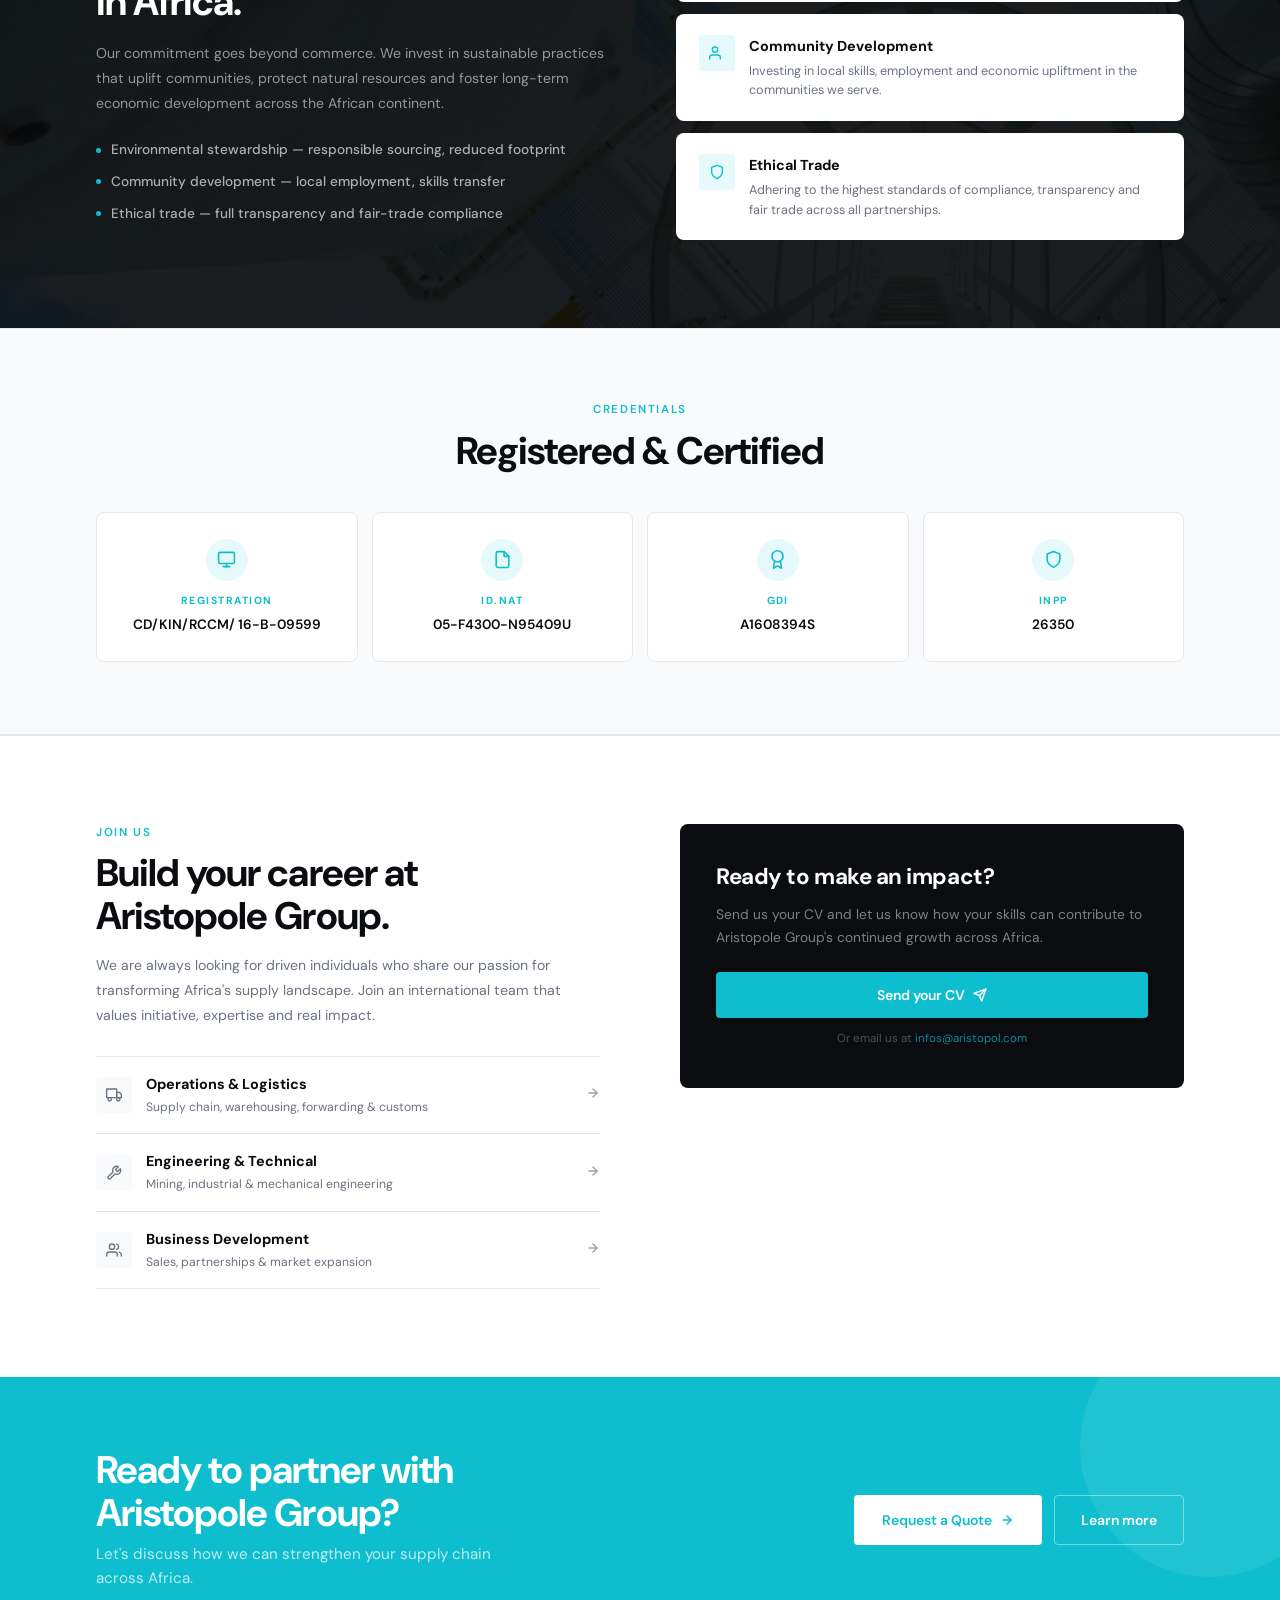
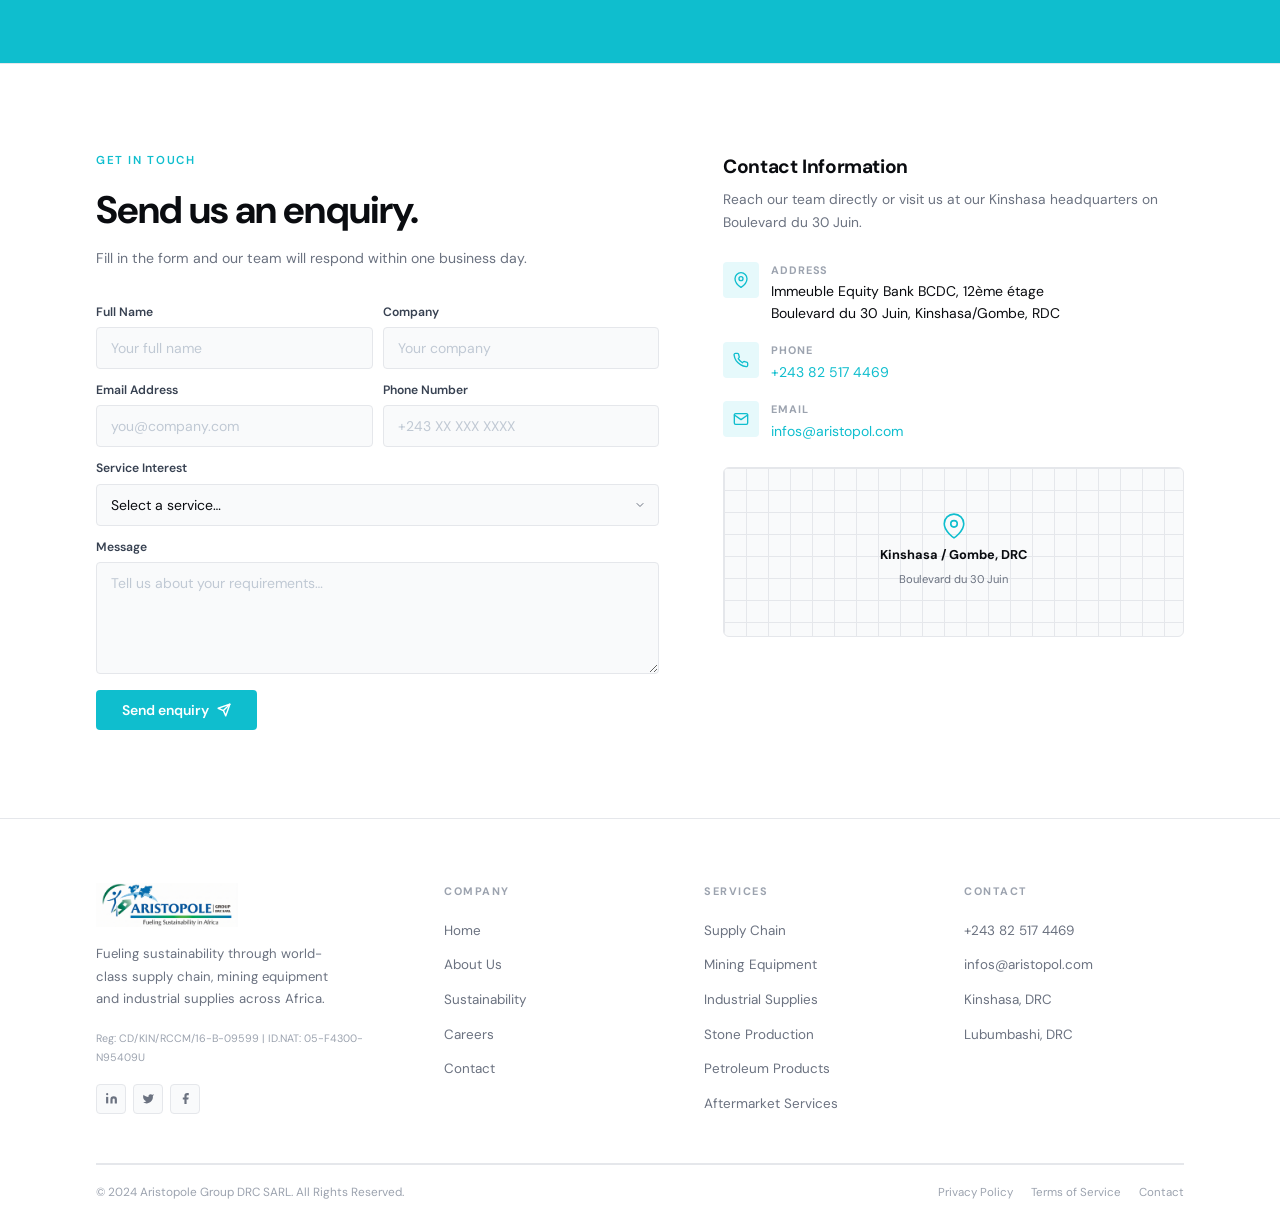
==== commit 3be024db: "Remove remaining footer wordmark from index.html Co-Authored-By: Claude Sonnet 4.6 <noreply@anthropi" ====
--- a/index.html
+++ b/index.html
@@ -701,10 +701,6 @@
       </div>
     </div>
 
-    <div class="footer-wordmark">
-      <img src="Assets/images/ARISTOPOLE TEXT DESIGN (1).jpg" alt="" loading="lazy" />
-    </div>
-
     <div class="footer-bar">
       <p>&copy; 2024 Aristopole Group DRC SARL. All Rights Reserved.</p>
       <div class="footer-bar-links">
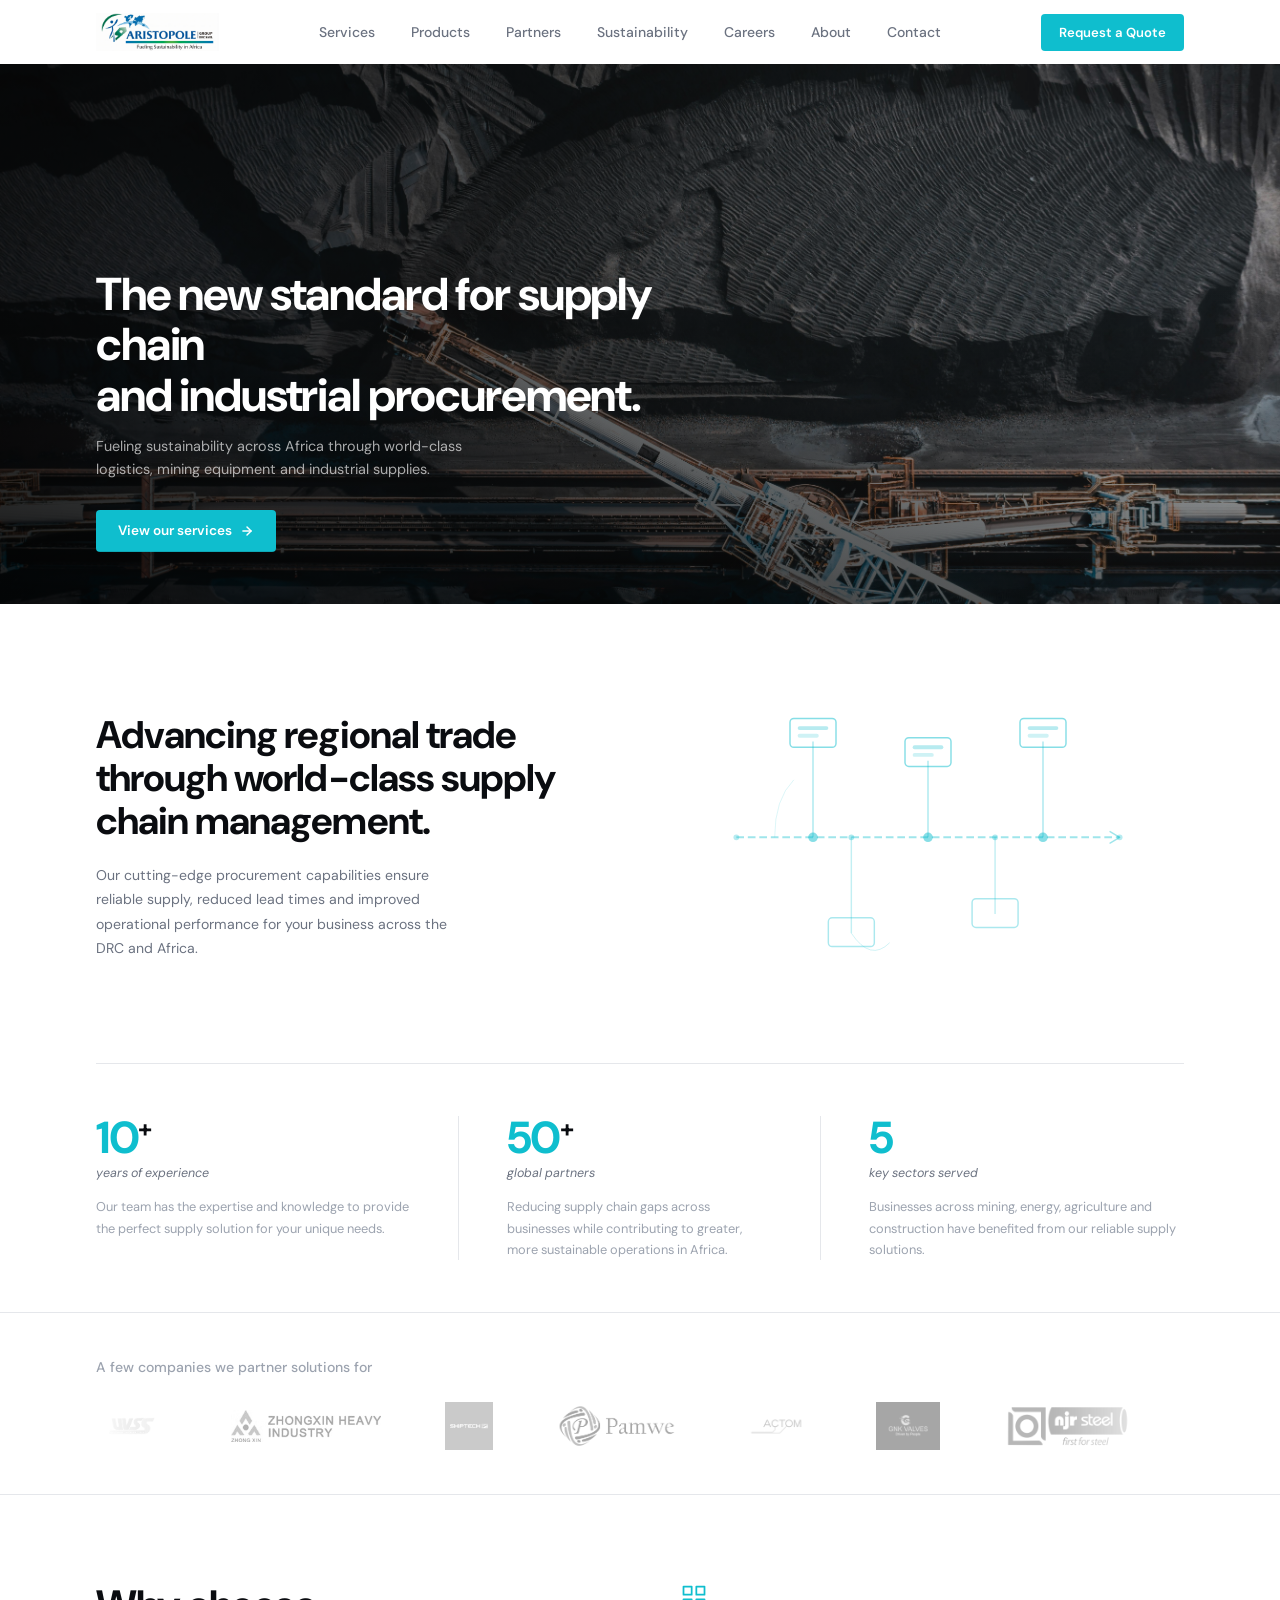
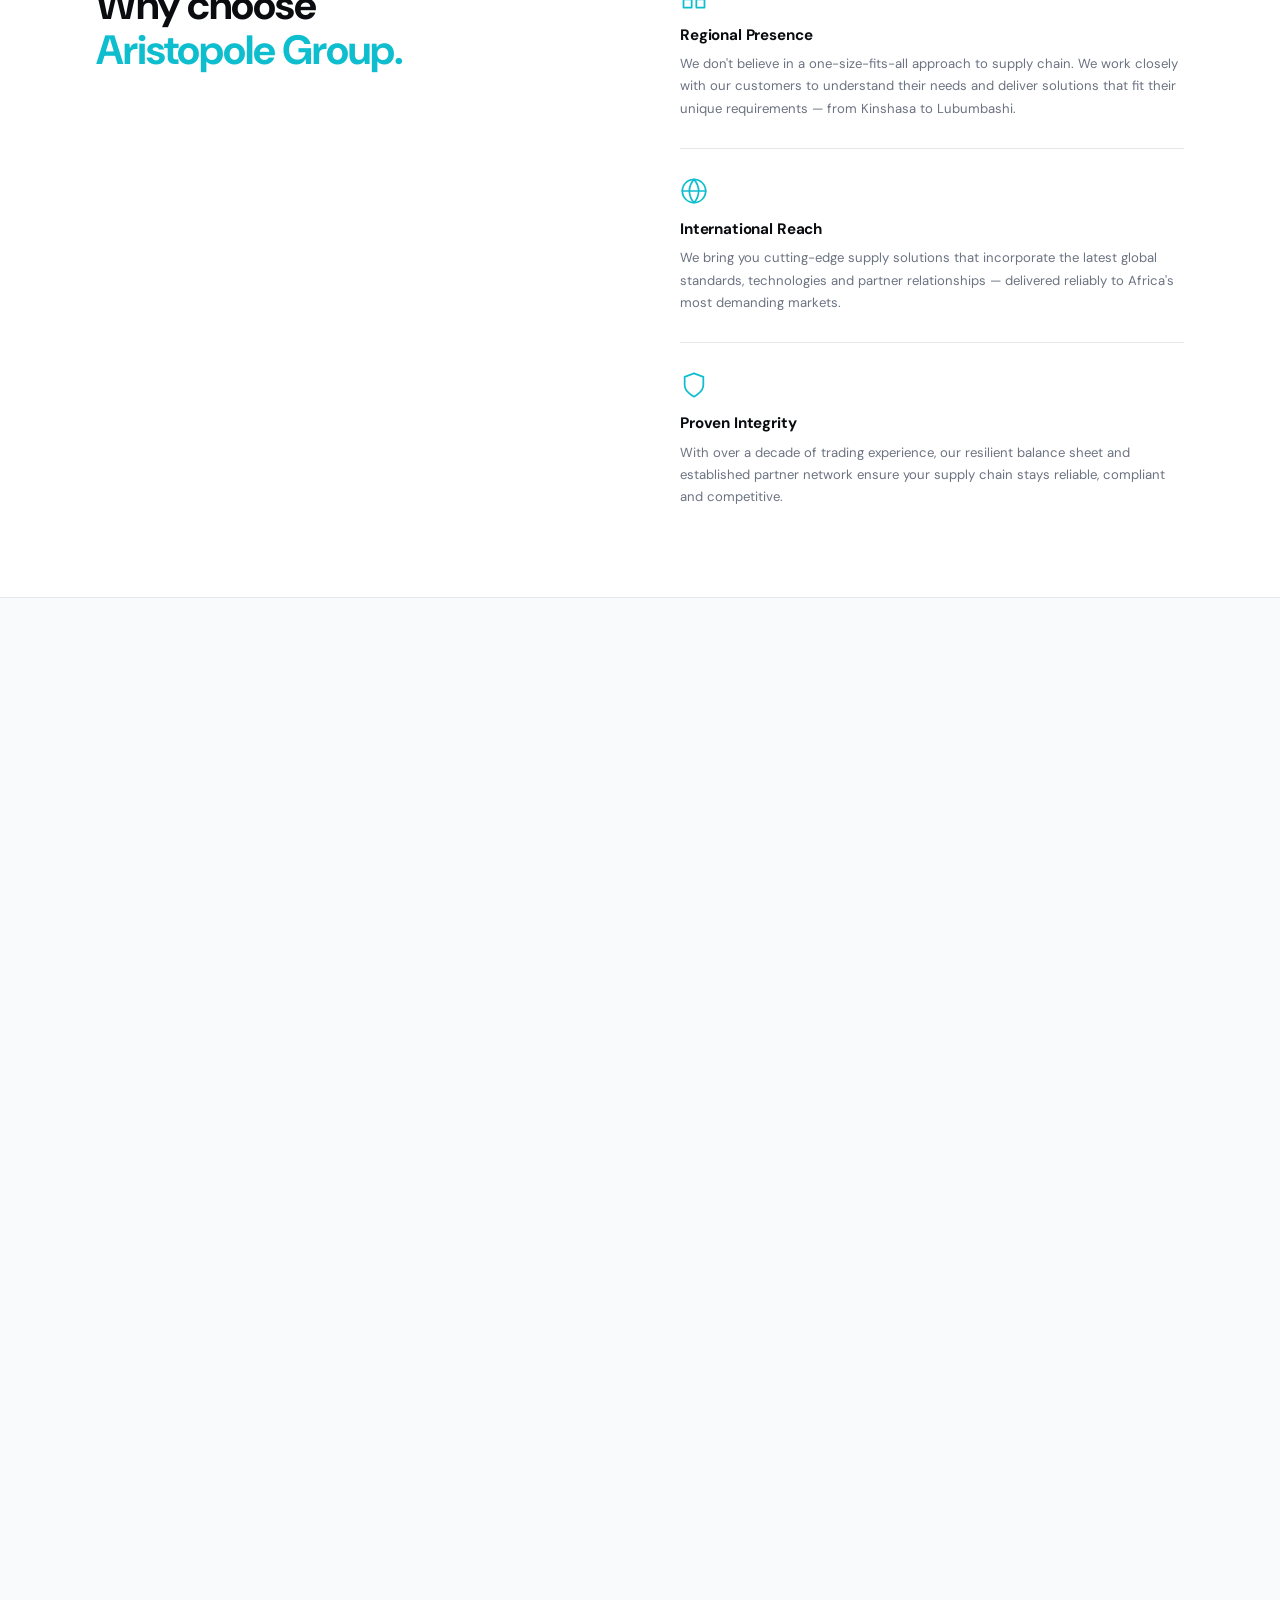
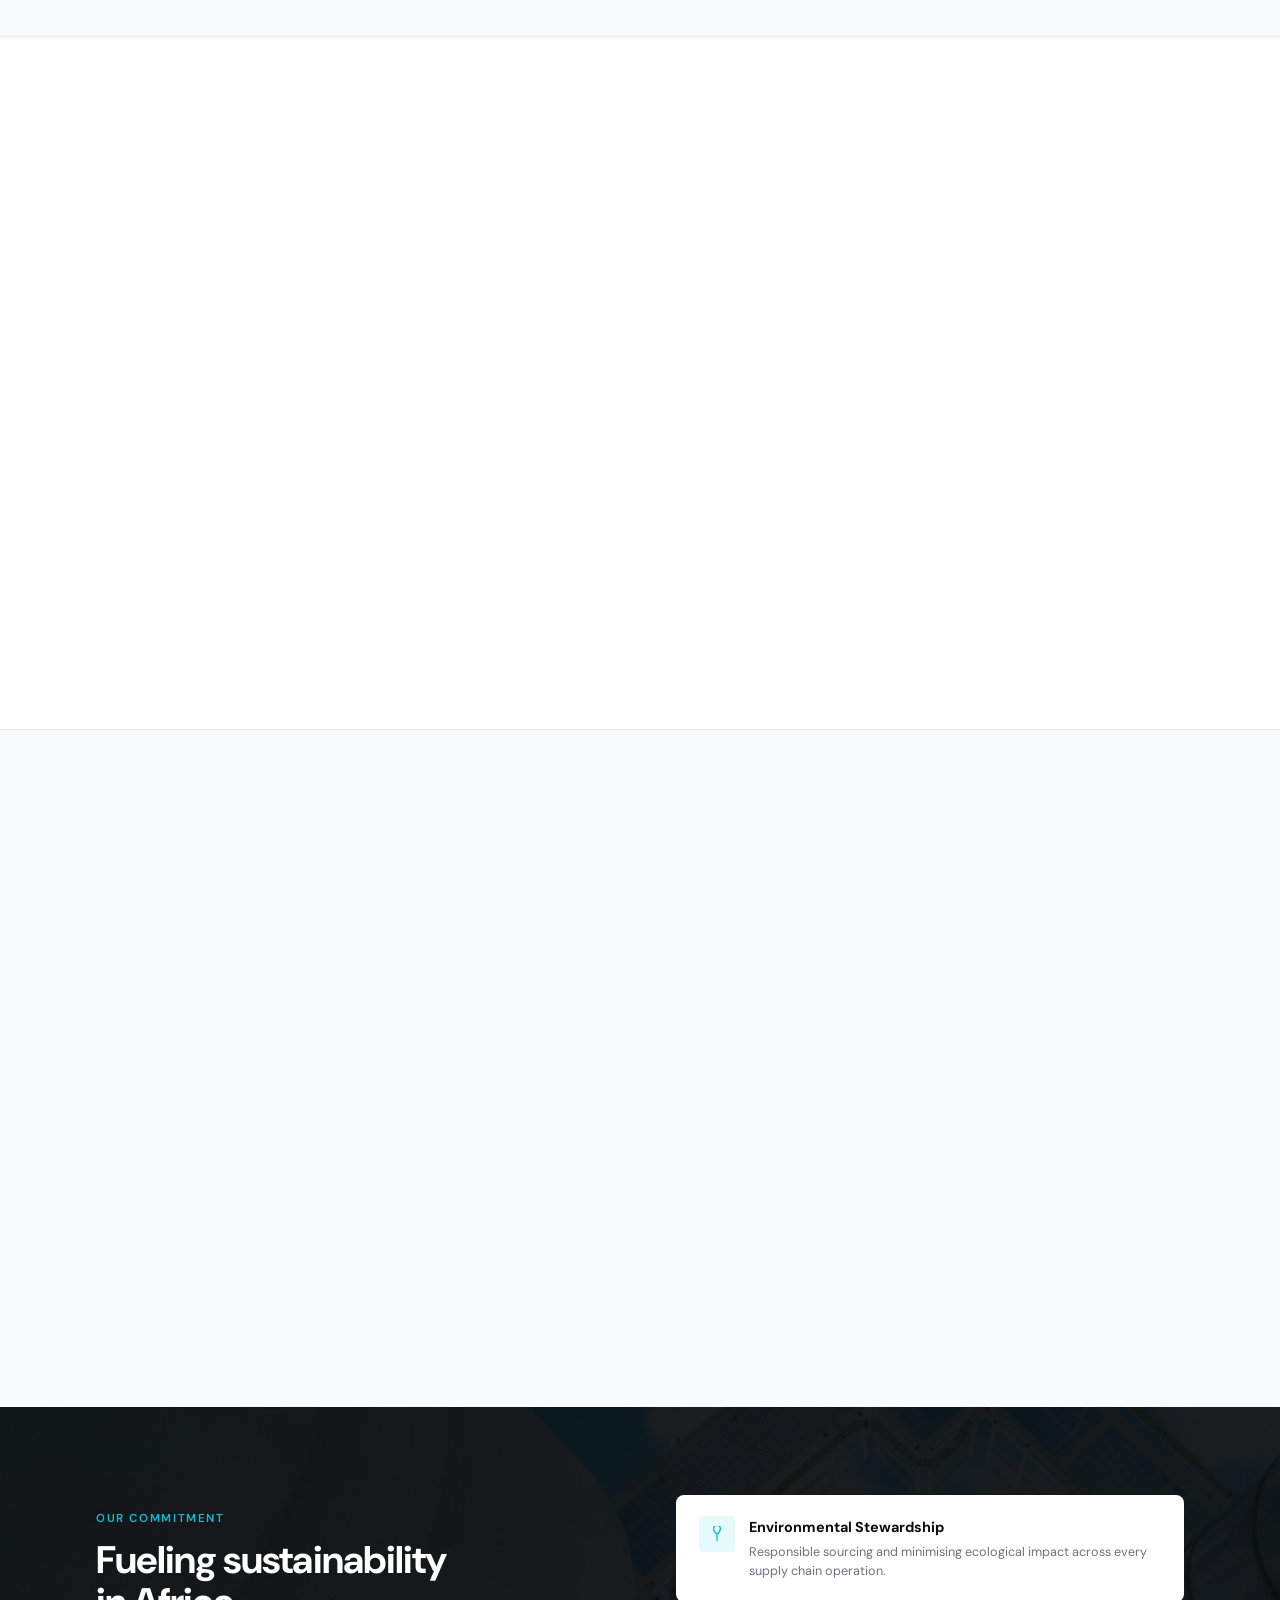
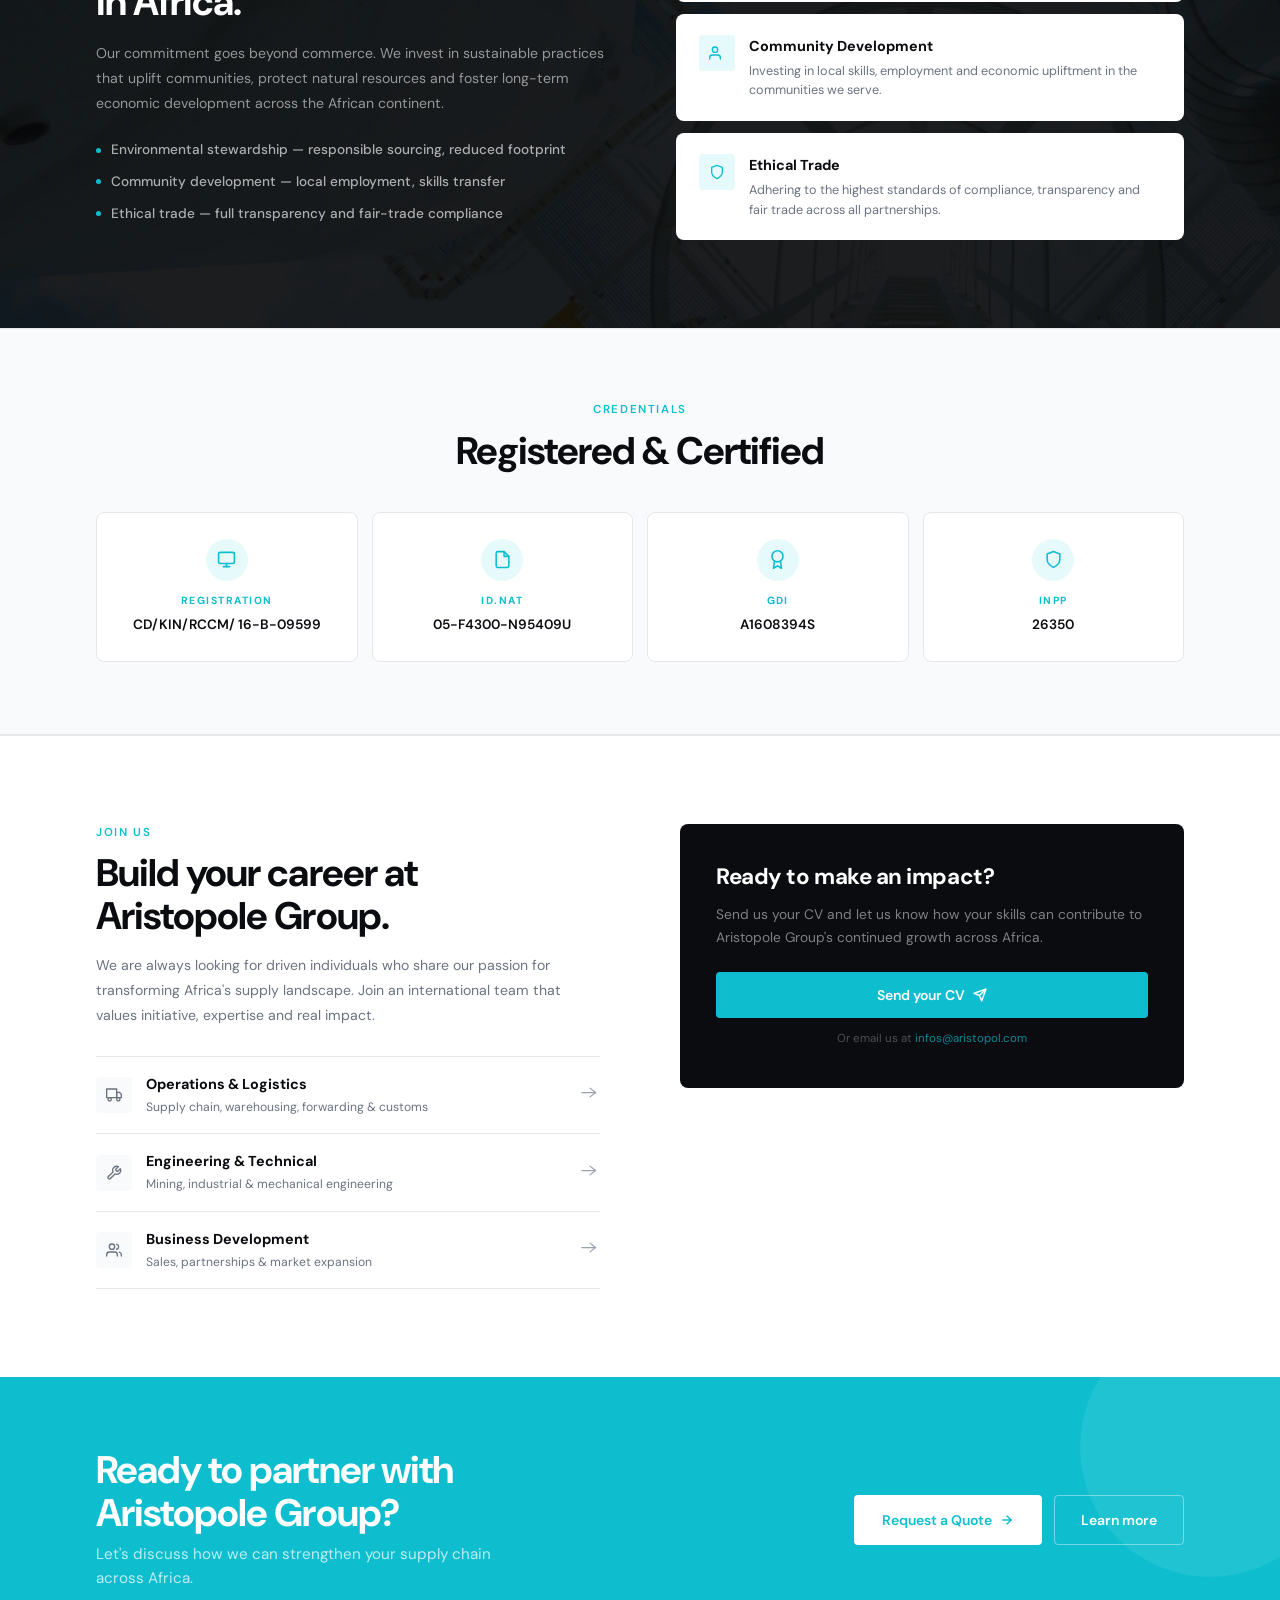
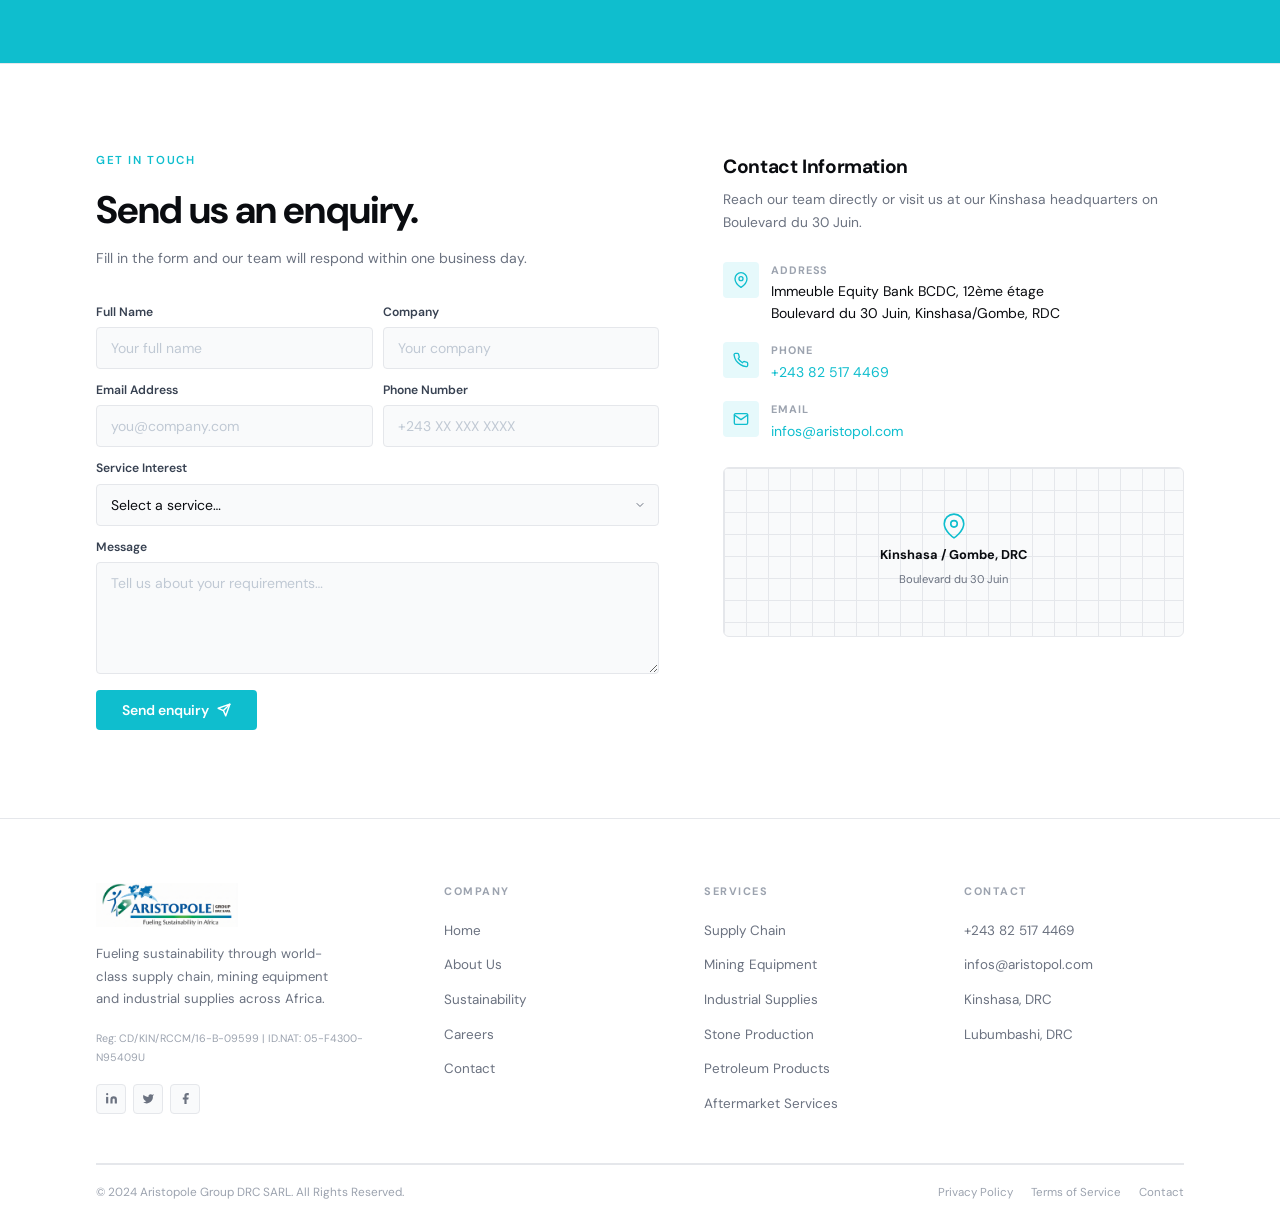
==== commit 7133c220: "Update website hero and service images, and enhance UI interactivity" ====
--- a/index.html
+++ b/index.html
@@ -256,7 +256,7 @@
     <div class="svc-grid">
 
       <div class="svc-card rv d1">
-        <div class="svc-img"><img src="Assets/images/img83.jpg" alt="Supply Chain" loading="lazy" /></div>
+        <div class="svc-img"><img src="Assets/images/pexels_svc_supply_chain.jpg" alt="Supply Chain" loading="lazy" /></div>
         <div class="svc-body">
           <div class="svc-tag">Logistics</div>
           <div class="svc-title">Supply Chain &amp; Logistics</div>
@@ -265,7 +265,7 @@
       </div>
 
       <div class="svc-card rv d2">
-        <div class="svc-img"><img src="Assets/images/img85.jpg" alt="Mining Equipment" loading="lazy" /></div>
+        <div class="svc-img"><img src="Assets/images/pexels_svc_mining.jpg" alt="Mining Equipment" loading="lazy" /></div>
         <div class="svc-body">
           <div class="svc-tag">Mining</div>
           <div class="svc-title">Mining Equipment &amp; Spares</div>
@@ -274,7 +274,7 @@
       </div>
 
       <div class="svc-card rv d3">
-        <div class="svc-img"><img src="Assets/images/img91.jpg" alt="Industrial Supplies" loading="lazy" /></div>
+        <div class="svc-img"><img src="Assets/images/pexels_svc_industrial.jpg" alt="Industrial Supplies" loading="lazy" /></div>
         <div class="svc-body">
           <div class="svc-tag">Industrial</div>
           <div class="svc-title">Industrial &amp; Hydraulic Supplies</div>
@@ -283,7 +283,7 @@
       </div>
 
       <div class="svc-card rv d1">
-        <div class="svc-img"><img src="Assets/images/img92.jpg" alt="Stone Production" loading="lazy" /></div>
+        <div class="svc-img"><img src="Assets/images/pexels_svc_stone.jpg" alt="Stone Production" loading="lazy" /></div>
         <div class="svc-body">
           <div class="svc-tag">Construction</div>
           <div class="svc-title">Stone Production Equipment</div>
@@ -292,7 +292,7 @@
       </div>
 
       <div class="svc-card rv d2">
-        <div class="svc-img"><img src="Assets/images/img96.jpg" alt="Petroleum" loading="lazy" /></div>
+        <div class="svc-img"><img src="Assets/images/pexels_svc_petroleum.jpg" alt="Petroleum" loading="lazy" /></div>
         <div class="svc-body">
           <div class="svc-tag">Energy — Shiptech</div>
           <div class="svc-title">Petroleum Products</div>
@@ -301,7 +301,7 @@
       </div>
 
       <div class="svc-card rv d3">
-        <div class="svc-img"><img src="Assets/images/img93.jpg" alt="Aftermarket Services" loading="lazy" /></div>
+        <div class="svc-img"><img src="Assets/images/pexels_svc_aftermarket.jpg" alt="Aftermarket Services" loading="lazy" /></div>
         <div class="svc-body">
           <div class="svc-tag">Aftermarket — Pamwe Mining</div>
           <div class="svc-title">Aftermarket Mining Services</div>
@@ -321,7 +321,7 @@
   <div class="wrap">
     <div class="split-grid">
       <div class="split-img rv-l">
-        <img src="Assets/images/img200.jpg" alt="Steel coils" loading="lazy" />
+        <img src="Assets/images/img200_02.jpg" alt="Steel coils" loading="lazy" />
         <div class="split-badge">
           <strong>6</strong>
           <span>Product categories</span>
@@ -332,36 +332,36 @@
         <h2 class="sec-title">What We Supply</h2>
         <p>From hydraulic systems and agricultural machinery to mining chemicals and trackless underground equipment — Aristopole Group sources and delivers the full product spectrum your operations require.</p>
         <ul class="prod-list">
-          <li class="prod-row">
+          <a href="products.html#hydraulic" class="prod-row">
             <div class="p-ico"><svg viewBox="0 0 24 24"><circle cx="12" cy="12" r="3"/><path d="M19.07 4.93a10 10 0 0 1 0 14.14M4.93 4.93a10 10 0 0 0 0 14.14"/></svg></div>
             <span class="p-name">Hydraulic &amp; Pumping Systems</span>
             <div class="p-arr"><svg viewBox="0 0 24 24"><line x1="5" y1="12" x2="19" y2="12"/><polyline points="12 5 19 12 12 19"/></svg></div>
-          </li>
-          <li class="prod-row">
+          </a>
+          <a href="products.html#mining-chemicals" class="prod-row">
             <div class="p-ico"><svg viewBox="0 0 24 24"><path d="M9 3H5a2 2 0 0 0-2 2v4m6-6h10a2 2 0 0 1 2 2v4M9 3v18m0 0h10a2 2 0 0 0 2-2V9M9 21H5a2 2 0 0 1-2-2V9m0 0h18"/></svg></div>
             <span class="p-name">Mining Chemicals</span>
             <div class="p-arr"><svg viewBox="0 0 24 24"><line x1="5" y1="12" x2="19" y2="12"/><polyline points="12 5 19 12 12 19"/></svg></div>
-          </li>
-          <li class="prod-row">
+          </a>
+          <a href="products.html#agricultural" class="prod-row">
             <div class="p-ico"><svg viewBox="0 0 24 24"><path d="M3 9l9-7 9 7v11a2 2 0 0 1-2 2H5a2 2 0 0 1-2-2z"/></svg></div>
             <span class="p-name">Agricultural Equipment</span>
             <div class="p-arr"><svg viewBox="0 0 24 24"><line x1="5" y1="12" x2="19" y2="12"/><polyline points="12 5 19 12 12 19"/></svg></div>
-          </li>
-          <li class="prod-row">
+          </a>
+          <a href="products.html#construction" class="prod-row">
             <div class="p-ico"><svg viewBox="0 0 24 24"><polygon points="12 2 2 7 12 12 22 7 12 2"/><polyline points="2 17 12 22 22 17"/><polyline points="2 12 12 17 22 12"/></svg></div>
             <span class="p-name">Construction Machinery</span>
             <div class="p-arr"><svg viewBox="0 0 24 24"><line x1="5" y1="12" x2="19" y2="12"/><polyline points="12 5 19 12 12 19"/></svg></div>
-          </li>
-          <li class="prod-row">
+          </a>
+          <a href="products.html#steel" class="prod-row">
             <div class="p-ico"><svg viewBox="0 0 24 24"><rect x="2" y="3" width="20" height="14" rx="2"/><line x1="8" y1="21" x2="16" y2="21"/><line x1="12" y1="17" x2="12" y2="21"/></svg></div>
             <span class="p-name">Steel &amp; Industrial Materials</span>
             <div class="p-arr"><svg viewBox="0 0 24 24"><line x1="5" y1="12" x2="19" y2="12"/><polyline points="12 5 19 12 12 19"/></svg></div>
-          </li>
-          <li class="prod-row">
+          </a>
+          <a href="products.html#underground" class="prod-row">
             <div class="p-ico"><svg viewBox="0 0 24 24"><path d="M14.7 6.3a1 1 0 0 0 0 1.4l1.6 1.6a1 1 0 0 0 1.4 0l3.77-3.77a6 6 0 0 1-7.94 7.94l-6.91 6.91a2.12 2.12 0 0 1-3-3l6.91-6.91a6 6 0 0 1 7.94-7.94l-3.76 3.76z"/></svg></div>
             <span class="p-name">Underground Trackless Equipment</span>
             <div class="p-arr"><svg viewBox="0 0 24 24"><line x1="5" y1="12" x2="19" y2="12"/><polyline points="12 5 19 12 12 19"/></svg></div>
-          </li>
+          </a>
         </ul>
       </div>
     </div>
@@ -503,21 +503,27 @@
         <h2 class="sec-title rv">Build your career at<br />Aristopole Group.</h2>
         <p class="rv car-d1">We are always looking for driven individuals who share our passion for transforming Africa's supply landscape. Join an international team that values initiative, expertise and real impact.</p>
         <ul class="role-list">
-          <li class="role-row rv car-d2">
-            <div class="role-ico"><svg viewBox="0 0 24 24"><rect x="1" y="3" width="15" height="13"/><polygon points="16 8 20 8 23 11 23 16 16 16 16 8"/><circle cx="5.5" cy="18.5" r="2.5"/><circle cx="18.5" cy="18.5" r="2.5"/></svg></div>
-            <div><div class="role-title">Operations &amp; Logistics</div><div class="role-sub">Supply chain, warehousing, forwarding &amp; customs</div></div>
-            <div class="role-arr"><svg viewBox="0 0 24 24"><line x1="5" y1="12" x2="19" y2="12"/><polyline points="12 5 19 12 12 19"/></svg></div>
-          </li>
-          <li class="role-row rv car-d3">
-            <div class="role-ico"><svg viewBox="0 0 24 24"><path d="M14.7 6.3a1 1 0 0 0 0 1.4l1.6 1.6a1 1 0 0 0 1.4 0l3.77-3.77a6 6 0 0 1-7.94 7.94l-6.91 6.91a2.12 2.12 0 0 1-3-3l6.91-6.91a6 6 0 0 1 7.94-7.94l-3.76 3.76z"/></svg></div>
-            <div><div class="role-title">Engineering &amp; Technical</div><div class="role-sub">Mining, industrial &amp; mechanical engineering</div></div>
-            <div class="role-arr"><svg viewBox="0 0 24 24"><line x1="5" y1="12" x2="19" y2="12"/><polyline points="12 5 19 12 12 19"/></svg></div>
-          </li>
-          <li class="role-row rv car-d4">
-            <div class="role-ico"><svg viewBox="0 0 24 24"><path d="M17 21v-2a4 4 0 0 0-4-4H5a4 4 0 0 0-4 4v2"/><circle cx="9" cy="7" r="4"/><path d="M23 21v-2a4 4 0 0 0-3-3.87"/><path d="M16 3.13a4 4 0 0 1 0 7.75"/></svg></div>
-            <div><div class="role-title">Business Development</div><div class="role-sub">Sales, partnerships &amp; market expansion</div></div>
-            <div class="role-arr"><svg viewBox="0 0 24 24"><line x1="5" y1="12" x2="19" y2="12"/><polyline points="12 5 19 12 12 19"/></svg></div>
-          </li>
+          <a href="careers.html#operations" class="role-row rv car-d2">
+            <div class="role-content">
+              <div class="role-ico"><svg viewBox="0 0 24 24"><rect x="1" y="3" width="15" height="13"/><polygon points="16 8 20 8 23 11 23 16 16 16 16 8"/><circle cx="5.5" cy="18.5" r="2.5"/><circle cx="18.5" cy="18.5" r="2.5"/></svg></div>
+              <div><div class="role-title">Operations &amp; Logistics</div><div class="role-sub">Supply chain, warehousing, forwarding &amp; customs</div></div>
+            </div>
+            <div class="role-arr"><svg viewBox="0 0 30 24"><line x1="2" y1="12" x2="24" y2="12"/><polyline points="15 5 24 12 15 19"/></svg></div>
+          </a>
+          <a href="careers.html#engineering" class="role-row rv car-d3">
+            <div class="role-content">
+              <div class="role-ico"><svg viewBox="0 0 24 24"><path d="M14.7 6.3a1 1 0 0 0 0 1.4l1.6 1.6a1 1 0 0 0 1.4 0l3.77-3.77a6 6 0 0 1-7.94 7.94l-6.91 6.91a2.12 2.12 0 0 1-3-3l6.91-6.91a6 6 0 0 1 7.94-7.94l-3.76 3.76z"/></svg></div>
+              <div><div class="role-title">Engineering &amp; Technical</div><div class="role-sub">Mining, industrial &amp; mechanical engineering</div></div>
+            </div>
+            <div class="role-arr"><svg viewBox="0 0 30 24"><line x1="2" y1="12" x2="24" y2="12"/><polyline points="15 5 24 12 15 19"/></svg></div>
+          </a>
+          <a href="careers.html#business-dev" class="role-row rv car-d4">
+            <div class="role-content">
+              <div class="role-ico"><svg viewBox="0 0 24 24"><path d="M17 21v-2a4 4 0 0 0-4-4H5a4 4 0 0 0-4 4v2"/><circle cx="9" cy="7" r="4"/><path d="M23 21v-2a4 4 0 0 0-3-3.87"/><path d="M16 3.13a4 4 0 0 1 0 7.75"/></svg></div>
+              <div><div class="role-title">Business Development</div><div class="role-sub">Sales, partnerships &amp; market expansion</div></div>
+            </div>
+            <div class="role-arr"><svg viewBox="0 0 30 24"><line x1="2" y1="12" x2="24" y2="12"/><polyline points="15 5 24 12 15 19"/></svg></div>
+          </a>
         </ul>
       </div>
       <div class="careers-panel rv-r">
--- a/css/styles.css
+++ b/css/styles.css
@@ -508,7 +508,8 @@
 .prod-row {
   display: flex; align-items: center; gap: 12px;
   padding: 12px 14px; border-radius: 4px; background: var(--surface);
-  transition: background 0.2s, transform 0.18s; cursor: default;
+  transition: background 0.2s, transform 0.18s; cursor: pointer;
+  text-decoration: none; color: inherit;
 }
 .prod-row:hover { background: #E0F9FB; transform: translateX(3px); }
 .p-ico {
@@ -628,10 +629,9 @@
 .role-row {
   display: flex; align-items: center; gap: 14px;
   padding: 16px 0; border-bottom: 1px solid var(--border);
-  transition: padding-left 0.2s,
-              opacity 0.65s cubic-bezier(0.16, 1, 0.3, 1),
+  transition: opacity 0.65s cubic-bezier(0.16, 1, 0.3, 1),
               transform 0.65s cubic-bezier(0.16, 1, 0.3, 1);
-  cursor: default;
+  cursor: pointer; text-decoration: none; color: inherit;
 }
 
 /* Declared after .role-row so transition shorthand doesn't reset these */
@@ -644,7 +644,12 @@
   transition-timing-function: cubic-bezier(0.22, 1, 0.36, 1);
 }
 .role-row:first-child { border-top: 1px solid var(--border); }
-.role-row:hover { padding-left: 6px; }
+/* Content wrapper — tucks right on hover */
+.role-content {
+  display: flex; align-items: center; gap: 14px; flex: 1;
+  transition: transform 0.35s cubic-bezier(0.22, 1, 0.36, 1);
+}
+.role-row:hover .role-content { transform: translateX(5px); }
 .role-ico {
   width: 36px; height: 36px; border-radius: 4px; background: var(--surface); flex-shrink: 0;
   display: flex; align-items: center; justify-content: center; transition: background 0.2s;
@@ -654,9 +659,10 @@
 .role-row:hover .role-ico svg { stroke: var(--blue); }
 .role-title { font-size: 0.9rem; font-weight: 700; color: var(--ink); }
 .role-sub   { font-size: 0.76rem; color: var(--muted); margin-top: 2px; }
-.role-arr   { margin-left: auto; color: var(--light); transition: transform 0.2s, color 0.2s; }
-.role-row:hover .role-arr { transform: translateX(4px); color: var(--blue); }
-.role-arr svg { width: 14px; height: 14px; stroke: currentColor; stroke-width: 2.5; fill: none; stroke-linecap: round; stroke-linejoin: round; }
+/* Arrow — slides LEFT on hover */
+.role-arr   { color: var(--light); transition: transform 0.35s cubic-bezier(0.22, 1, 0.36, 1), color 0.2s; flex-shrink: 0; }
+.role-row:hover .role-arr { transform: translateX(-10px); color: var(--blue); }
+.role-arr svg { width: 20px; height: 15px; stroke: currentColor; stroke-width: 2; fill: none; stroke-linecap: round; stroke-linejoin: round; }
 
 .careers-panel {
   background: var(--ink); border-radius: 8px; padding: 40px 36px;
@@ -1173,7 +1179,7 @@
   transition: background 0.2s, transform 0.2s;
   text-decoration: none;
 }
-.btn-primary:hover { background: var(--blue-dk); transform: translateY(-1px); }
+.btn-primary:hover { color: var(--white); }
 .btn-primary:disabled { opacity: 0.6; cursor: default; transform: none; }
 
 
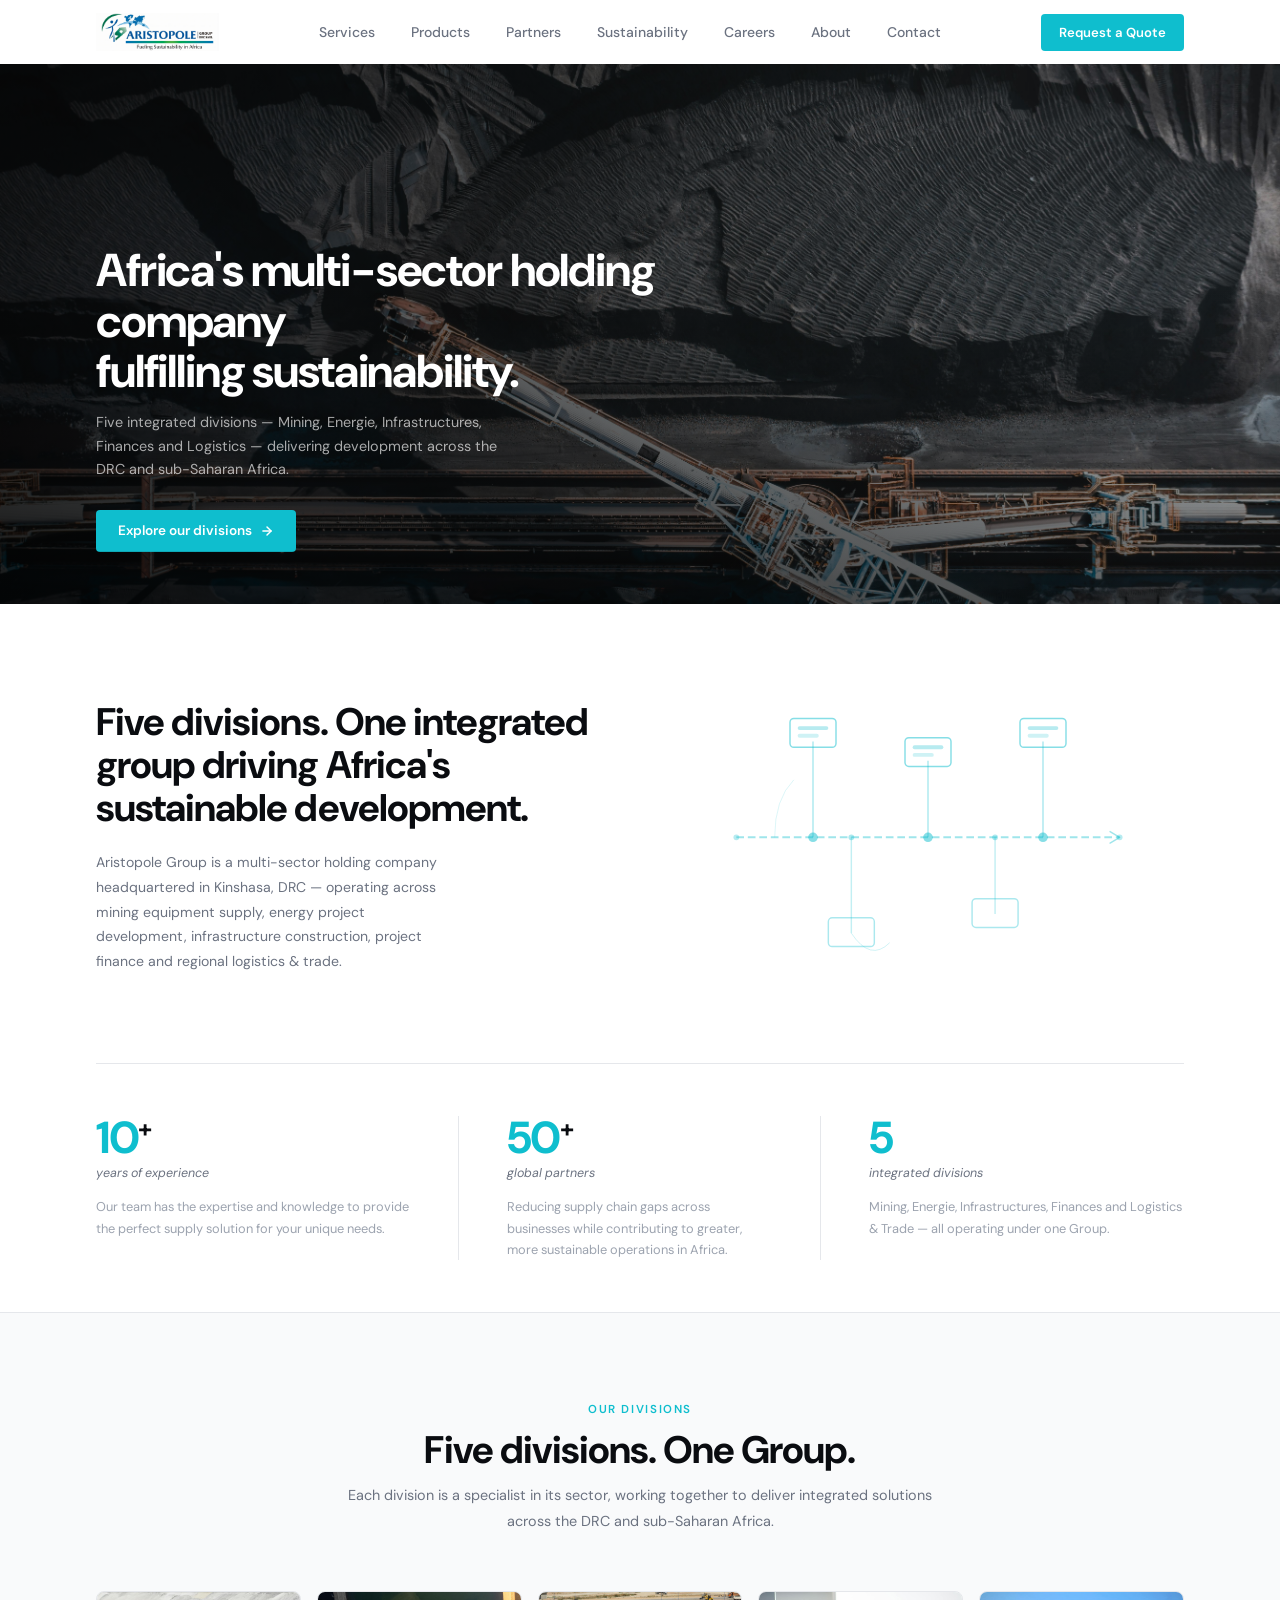
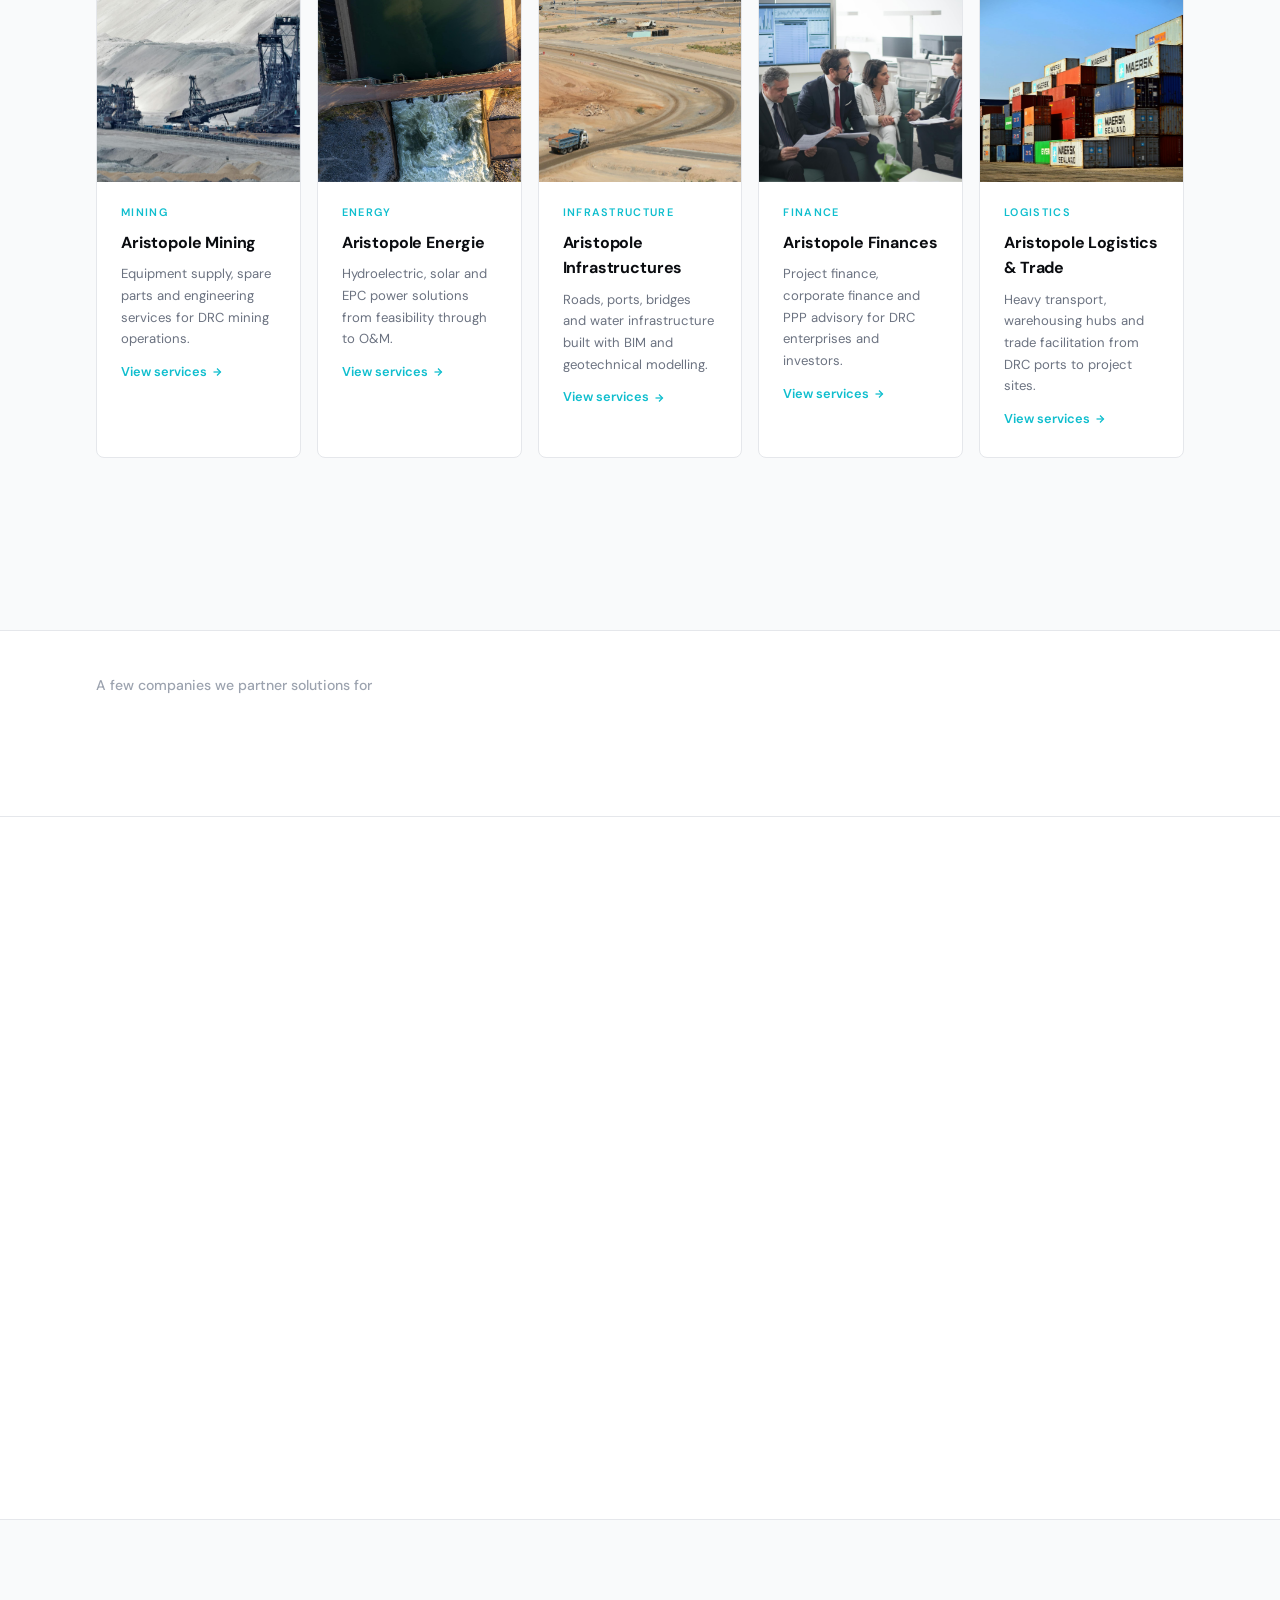
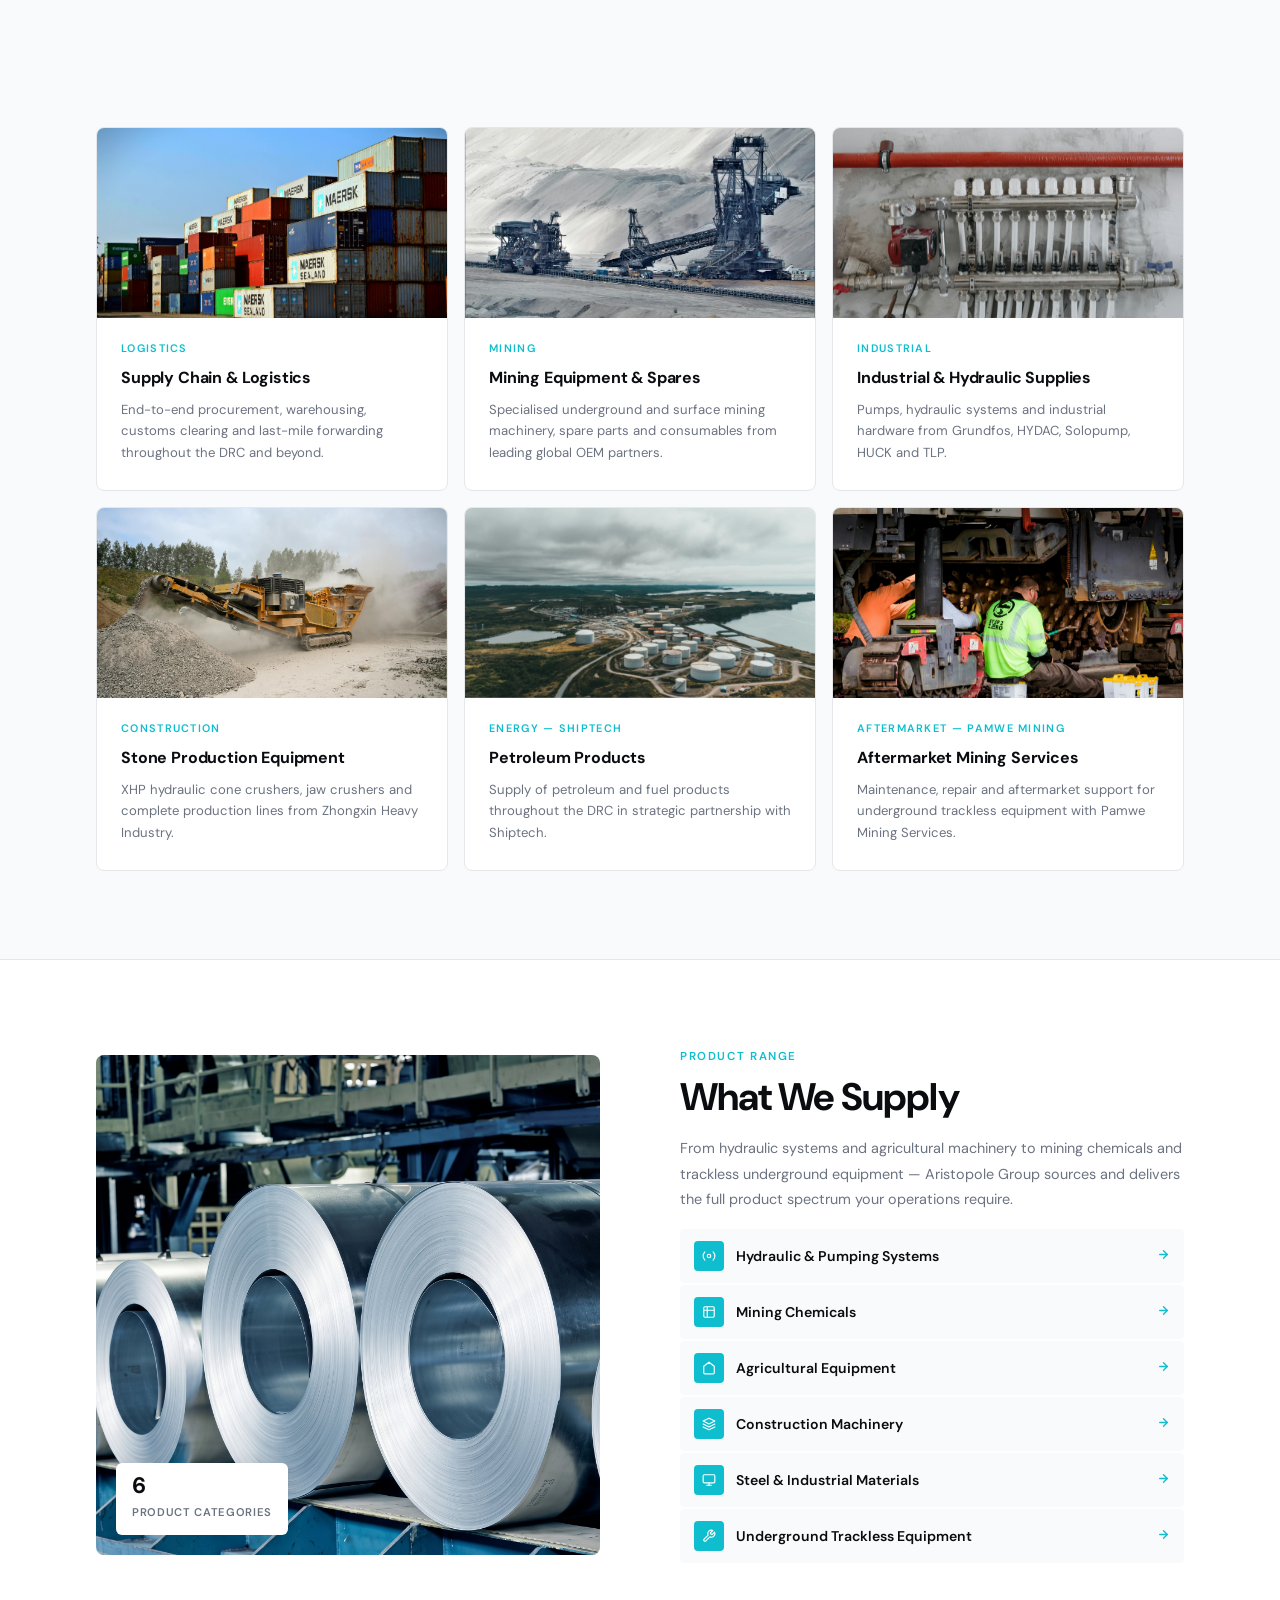
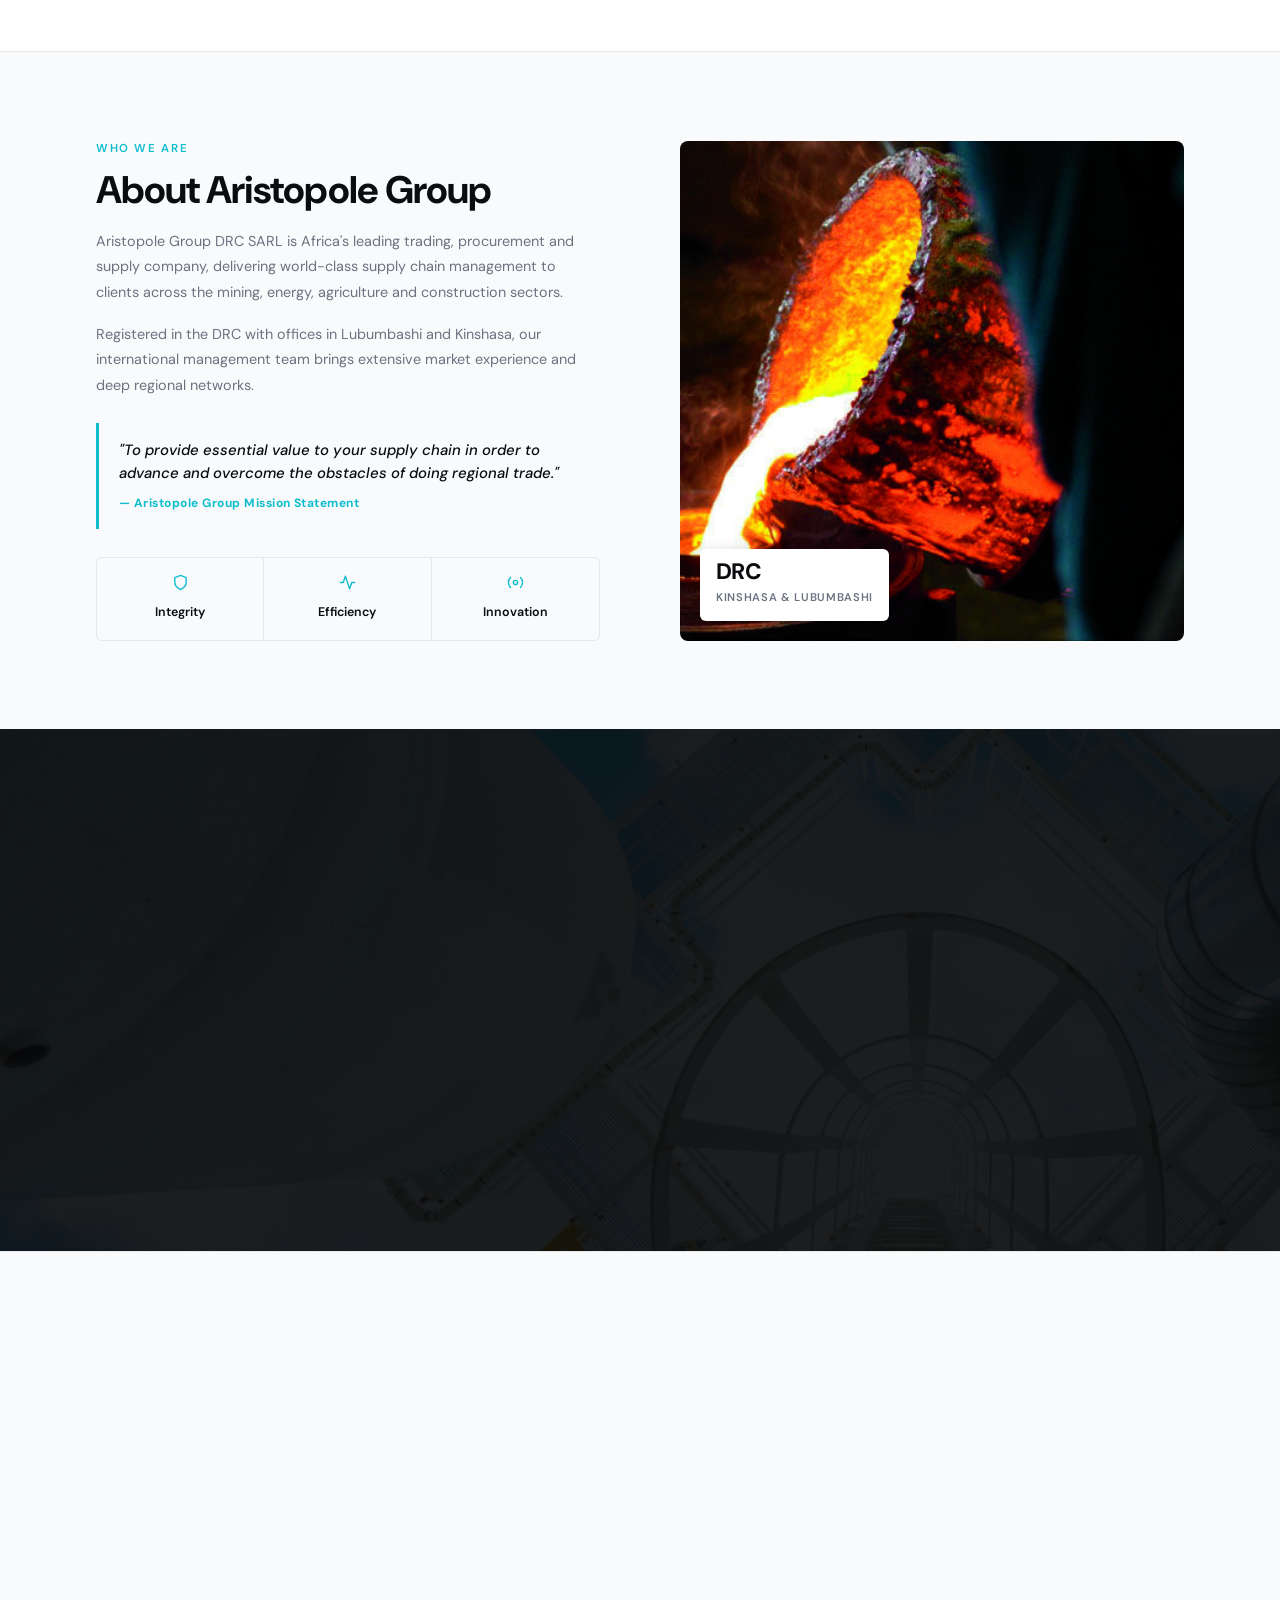
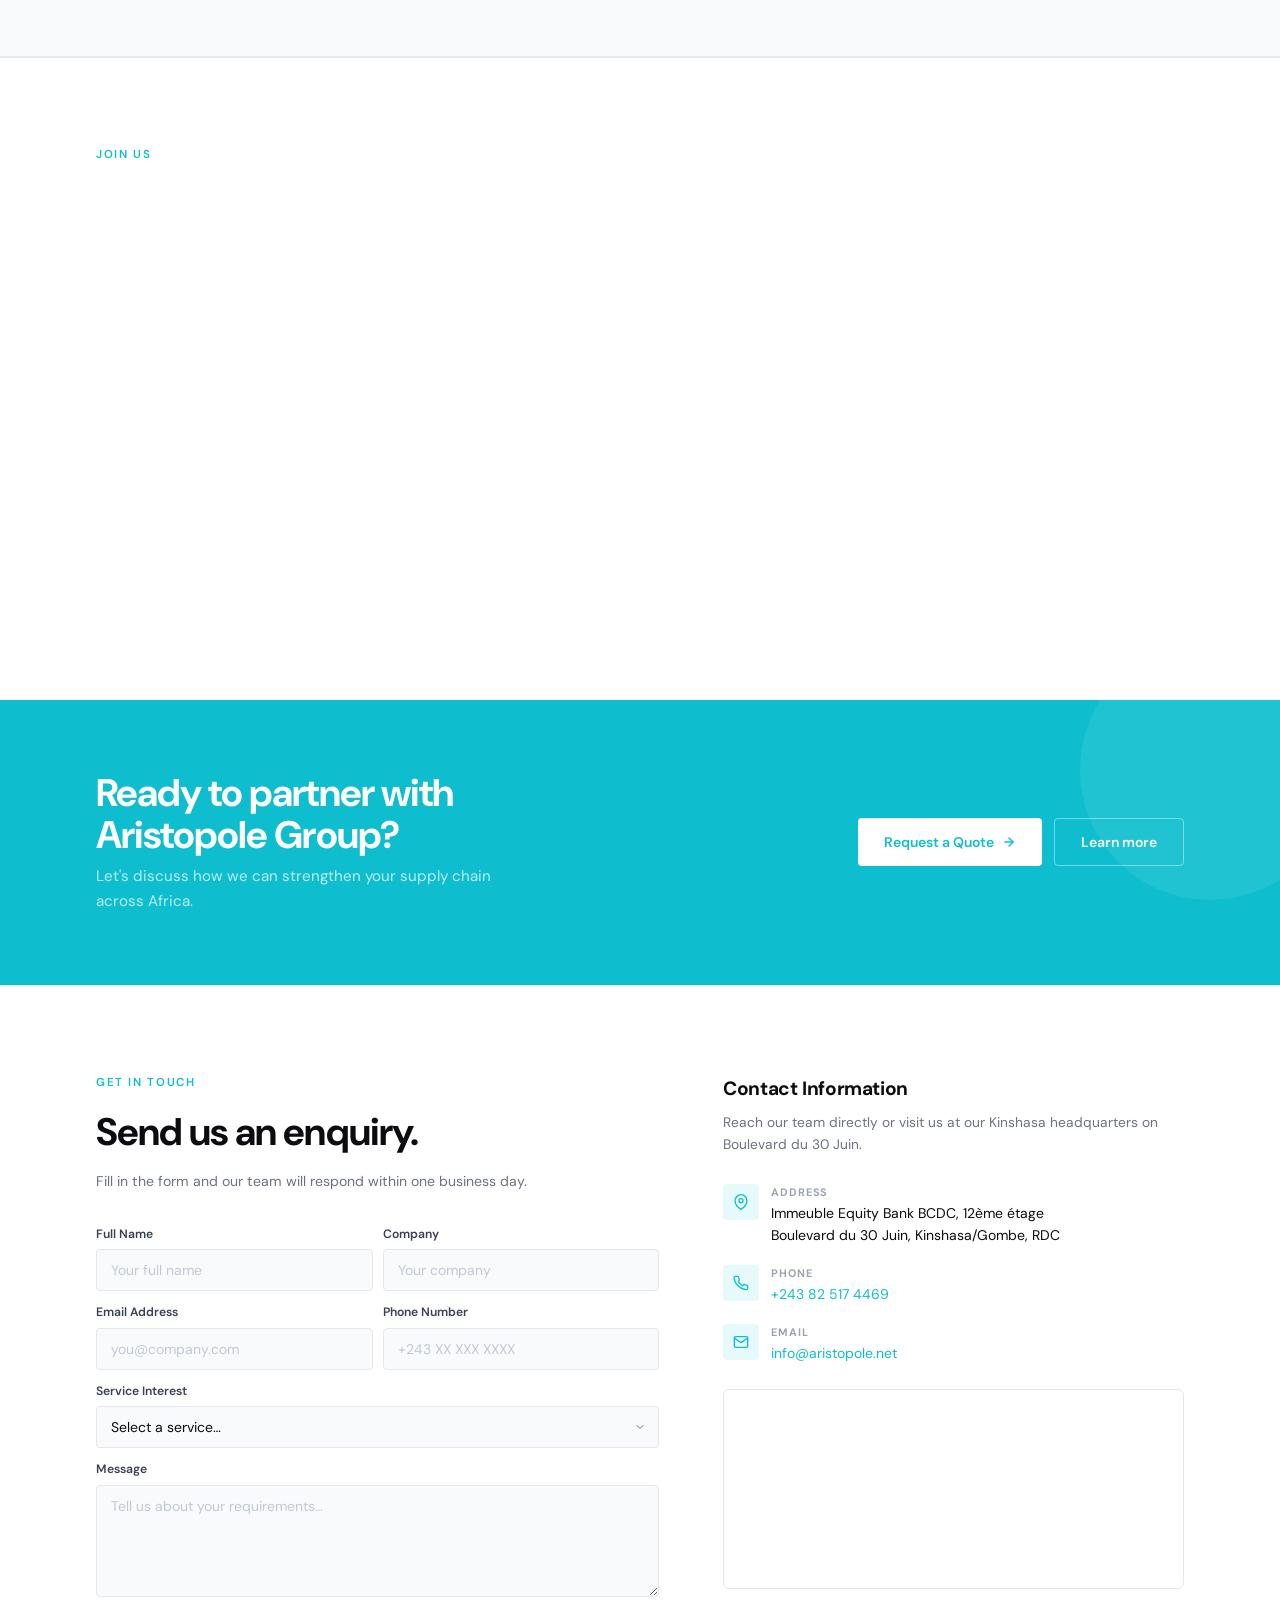
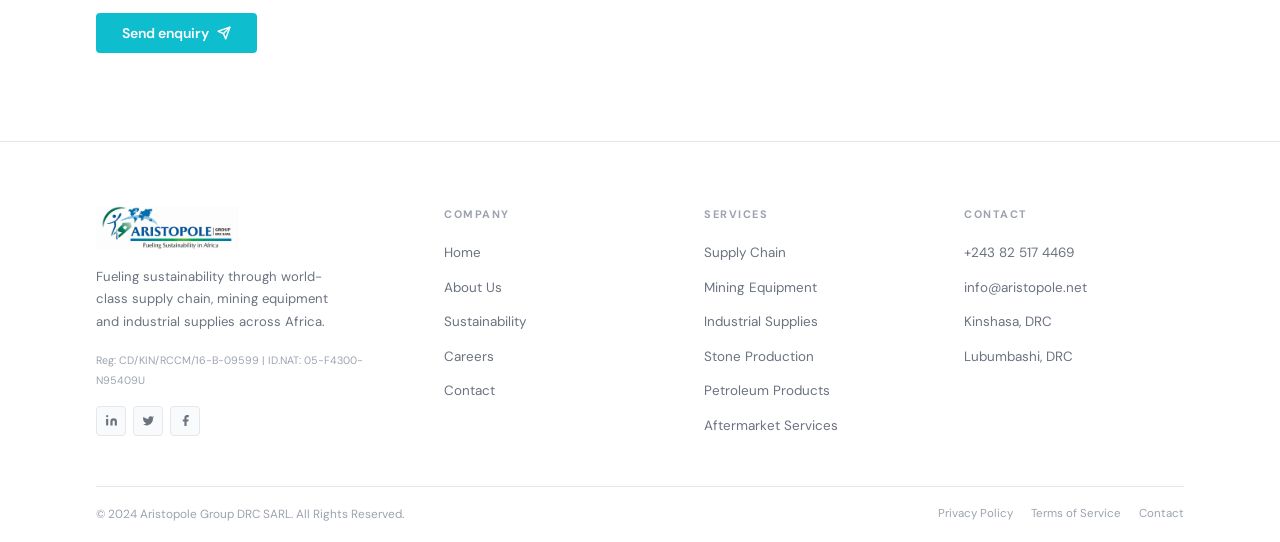
==== commit 22c89abe: "Update all pages, add service/partner images, and remove text file Co-Authored-By: Claude Sonnet 4.6" ====
--- a/index.html
+++ b/index.html
@@ -60,15 +60,15 @@
     <div class="wrap">
       <div class="hero-copy-inner rv">
         <h1 class="hero-h1">
-          The new standard for supply chain<br />
-          and industrial procurement.
+          Africa's multi-sector holding company<br />
+          fulfilling sustainability.
         </h1>
         <p class="hero-sub">
-          Fueling sustainability across Africa through world-class logistics,
-          mining equipment and industrial supplies.
+          Five integrated divisions — Mining, Energie, Infrastructures, Finances and Logistics —
+          delivering development across the DRC and sub-Saharan Africa.
         </p>
-        <a href="#services" class="hero-btn">
-          View our services
+        <a href="#divisions" class="hero-btn">
+          Explore our divisions
           <svg viewBox="0 0 24 24"><line x1="5" y1="12" x2="19" y2="12"/><polyline points="12 5 19 12 12 19"/></svg>
         </a>
       </div>
@@ -87,14 +87,12 @@
     <div class="statement-top">
       <div class="rv-l">
         <h2 class="stmt-h">
-          Advancing regional trade<br />
-          through world-class supply<br />
-          chain management.
+          Five divisions. One integrated<br />
+          group driving Africa's<br />
+          sustainable development.
         </h2>
         <p class="stmt-body">
-          Our cutting-edge procurement capabilities ensure reliable supply,
-          reduced lead times and improved operational performance for your
-          business across the DRC and Africa.
+          Aristopole Group is a multi-sector holding company headquartered in Kinshasa, DRC — operating across mining equipment supply, energy project development, infrastructure construction, project finance and regional logistics &amp; trade.
         </p>
       </div>
 
@@ -155,11 +153,81 @@
       </div>
       <div class="stat-cell rv d3">
         <div class="stat-num"><span class="counter" data-target="5">0</span></div>
-        <div class="stat-label">key sectors served</div>
-        <div class="stat-desc">Businesses across mining, energy, agriculture and construction have benefited from our reliable supply solutions.</div>
-      </div>
-    </div>
-
+        <div class="stat-label">integrated divisions</div>
+        <div class="stat-desc">Mining, Energie, Infrastructures, Finances and Logistics &amp; Trade — all operating under one Group.</div>
+      </div>
+    </div>
+
+  </div>
+</section>
+
+
+<!-- ════════════════════════════════════════════════
+     DIVISIONS OVERVIEW
+════════════════════════════════════════════════ -->
+<section style="padding:88px 0; background:var(--surface); border-top:1px solid var(--border);" id="divisions">
+  <div class="wrap">
+    <div class="sec-head rv" style="text-align:center; max-width:620px; margin:0 auto 56px;">
+      <div class="sec-label">Our Divisions</div>
+      <h2 class="sec-title">Five divisions. One Group.</h2>
+      <p style="font-size:0.9rem;color:var(--muted);line-height:1.8;margin-top:12px;">Each division is a specialist in its sector, working together to deliver integrated solutions across the DRC and sub-Saharan Africa.</p>
+    </div>
+    <div class="svc-grid grid-5col">
+
+      <div class="svc-card rv d1">
+        <div class="svc-img"><img src="Assets/images/pexels_svc_mining.jpg" alt="Aristopole Mining" loading="lazy" /></div>
+        <div class="svc-body">
+          <div class="svc-tag">Mining</div>
+          <div class="svc-title">Aristopole Mining</div>
+          <div class="svc-desc">Equipment supply, spare parts and engineering services for DRC mining operations.</div>
+          <a href="services.html#supply-chain" style="font-size:0.8rem;color:var(--blue);font-weight:600;display:inline-flex;align-items:center;gap:4px;margin-top:12px;">View services <svg width="12" height="12" viewBox="0 0 24 24" fill="none" stroke="currentColor" stroke-width="2.5"><line x1="5" y1="12" x2="19" y2="12"/><polyline points="12 5 19 12 12 19"/></svg></a>
+        </div>
+      </div>
+
+      <div class="svc-card rv d2">
+        <div class="svc-img"><img src="Assets/images/pexels_svc_hydroelectric.jpg" alt="Aristopole Energie" loading="lazy" /></div>
+        <div class="svc-body">
+          <div class="svc-tag">Energy</div>
+          <div class="svc-title">Aristopole Energie</div>
+          <div class="svc-desc">Hydroelectric, solar and EPC power solutions from feasibility through to O&amp;M.</div>
+          <a href="services.html#hydroelectric" style="font-size:0.8rem;color:var(--blue);font-weight:600;display:inline-flex;align-items:center;gap:4px;margin-top:12px;">View services <svg width="12" height="12" viewBox="0 0 24 24" fill="none" stroke="currentColor" stroke-width="2.5"><line x1="5" y1="12" x2="19" y2="12"/><polyline points="12 5 19 12 12 19"/></svg></a>
+        </div>
+      </div>
+
+      <div class="svc-card rv d3">
+        <div class="svc-img"><img src="Assets/images/pexels_svc_roads.jpg" alt="Aristopole Infrastructures" loading="lazy" /></div>
+        <div class="svc-body">
+          <div class="svc-tag">Infrastructure</div>
+          <div class="svc-title">Aristopole Infrastructures</div>
+          <div class="svc-desc">Roads, ports, bridges and water infrastructure built with BIM and geotechnical modelling.</div>
+          <a href="services.html#roads" style="font-size:0.8rem;color:var(--blue);font-weight:600;display:inline-flex;align-items:center;gap:4px;margin-top:12px;">View services <svg width="12" height="12" viewBox="0 0 24 24" fill="none" stroke="currentColor" stroke-width="2.5"><line x1="5" y1="12" x2="19" y2="12"/><polyline points="12 5 19 12 12 19"/></svg></a>
+        </div>
+      </div>
+
+      <div class="svc-card rv d4">
+        <div class="svc-img"><img src="Assets/images/pexels_svc_project_finance.jpg" alt="Aristopole Finances" loading="lazy" /></div>
+        <div class="svc-body">
+          <div class="svc-tag">Finance</div>
+          <div class="svc-title">Aristopole Finances</div>
+          <div class="svc-desc">Project finance, corporate finance and PPP advisory for DRC enterprises and investors.</div>
+          <a href="services.html#project-finance" style="font-size:0.8rem;color:var(--blue);font-weight:600;display:inline-flex;align-items:center;gap:4px;margin-top:12px;">View services <svg width="12" height="12" viewBox="0 0 24 24" fill="none" stroke="currentColor" stroke-width="2.5"><line x1="5" y1="12" x2="19" y2="12"/><polyline points="12 5 19 12 12 19"/></svg></a>
+        </div>
+      </div>
+
+      <div class="svc-card rv d5">
+        <div class="svc-img"><img src="Assets/images/pexels_svc_supply_chain.jpg" alt="Aristopole Logistics" loading="lazy" /></div>
+        <div class="svc-body">
+          <div class="svc-tag">Logistics</div>
+          <div class="svc-title">Aristopole Logistics &amp; Trade</div>
+          <div class="svc-desc">Heavy transport, warehousing hubs and trade facilitation from DRC ports to project sites.</div>
+          <a href="services.html#supply-chain" style="font-size:0.8rem;color:var(--blue);font-weight:600;display:inline-flex;align-items:center;gap:4px;margin-top:12px;">View services <svg width="12" height="12" viewBox="0 0 24 24" fill="none" stroke="currentColor" stroke-width="2.5"><line x1="5" y1="12" x2="19" y2="12"/><polyline points="12 5 19 12 12 19"/></svg></a>
+        </div>
+      </div>
+
+    </div>
+    <div style="text-align:center;margin-top:40px;" class="rv">
+      <a href="services.html" class="btn-primary" style="display:inline-flex;align-items:center;gap:8px;">Explore all divisions <svg viewBox="0 0 24 24" fill="none" stroke="currentColor" stroke-width="2.5" stroke-linecap="round" stroke-linejoin="round" style="width:14px;height:14px;"><line x1="5" y1="12" x2="19" y2="12"/><polyline points="12 5 19 12 12 19"/></svg></a>
+    </div>
   </div>
 </section>
 
@@ -171,29 +239,20 @@
   <div class="wrap">
   <div class="ps-label">A few companies we partner solutions for</div>
   <div class="ps-track">
-    <!-- Items duplicated so the loop is seamless -->
     <div class="ps-logos">
-      <img class="ps-img" src="Assets/logos/UVSS_Logo.png" alt="UVSS" loading="lazy" />
-      <img class="ps-img" src="Assets/images/img130.jpg" alt="Zhongxin Heavy Industry" loading="lazy" />
+      <img class="ps-img" src="Assets/Key Partners/ARSP-Logo.jpg" alt="ARSP" loading="lazy" />
       <img class="ps-img" src="Assets/logos/Shiptech_logo.jpg" alt="Shiptech" loading="lazy" />
+      <img class="ps-img" src="Assets/Key Partners/Flo-Tek-Logo.jpg" alt="Flo-Tek" loading="lazy" />
       <img class="ps-img" src="Assets/logos/Pamwe_Mining_Services_Logo.jpg" alt="Pamwe Mining Services" loading="lazy" />
-      <img class="ps-img" src="Assets/logos/ACTOM_Logo02.jpg" alt="ACTOM" loading="lazy" />
-      <img class="ps-img" src="Assets/logos/GNK-Logo.jpg" alt="GNK Valves" loading="lazy" />
-      <img class="ps-img" src="Assets/logos/NJR_Steel_Logo.png" alt="NJR Steel" loading="lazy" />
-      <img class="ps-img" src="Assets/logos/Macsteel Logo.jpg" alt="Macsteel Exports" loading="lazy" />
-      <img class="ps-img" src="Assets/logos/Morris Logo.jpg" alt="Morris" loading="lazy" />
-      <img class="ps-img" src="Assets/logos/Sky Enterprise_Logo.jpg" alt="Sky Enterprise" loading="lazy" />
-      <!-- duplicate set -->
-      <img class="ps-img" src="Assets/logos/UVSS_Logo.png" alt="UVSS" loading="lazy" />
-      <img class="ps-img" src="Assets/images/img130.jpg" alt="Zhongxin Heavy Industry" loading="lazy" />
-      <img class="ps-img" src="Assets/logos/Shiptech_logo.jpg" alt="Shiptech" loading="lazy" />
-      <img class="ps-img" src="Assets/logos/Pamwe_Mining_Services_Logo.jpg" alt="Pamwe Mining Services" loading="lazy" />
-      <img class="ps-img" src="Assets/logos/ACTOM_Logo02.jpg" alt="ACTOM" loading="lazy" />
-      <img class="ps-img" src="Assets/logos/GNK-Logo.jpg" alt="GNK Valves" loading="lazy" />
-      <img class="ps-img" src="Assets/logos/NJR_Steel_Logo.png" alt="NJR Steel" loading="lazy" />
-      <img class="ps-img" src="Assets/logos/Macsteel Logo.jpg" alt="Macsteel Exports" loading="lazy" />
-      <img class="ps-img" src="Assets/logos/Morris Logo.jpg" alt="Morris" loading="lazy" />
-      <img class="ps-img" src="Assets/logos/Sky Enterprise_Logo.jpg" alt="Sky Enterprise" loading="lazy" />
+      <img class="ps-img" src="Assets/Key Partners/Macsteel-Logo.jpg" alt="Macsteel" loading="lazy" />
+      <img class="ps-img" src="Assets/Key Partners/Morris-Logo.jpg" alt="Morris" loading="lazy" />
+      <!-- duplicates — visible on mobile marquee only -->
+      <img class="ps-img ps-img--dup" src="Assets/Key Partners/ARSP-Logo.jpg" alt="ARSP" loading="lazy" />
+      <img class="ps-img ps-img--dup" src="Assets/logos/Shiptech_logo.jpg" alt="Shiptech" loading="lazy" />
+      <img class="ps-img ps-img--dup" src="Assets/Key Partners/Flo-Tek-Logo.jpg" alt="Flo-Tek" loading="lazy" />
+      <img class="ps-img ps-img--dup" src="Assets/logos/Pamwe_Mining_Services_Logo.jpg" alt="Pamwe Mining Services" loading="lazy" />
+      <img class="ps-img ps-img--dup" src="Assets/Key Partners/Macsteel-Logo.jpg" alt="Macsteel" loading="lazy" />
+      <img class="ps-img ps-img--dup" src="Assets/Key Partners/Morris-Logo.jpg" alt="Morris" loading="lazy" />
     </div>
   </div>
   </div>
@@ -212,9 +271,9 @@
         <span class="why-h-line2">Aristopole Group.</span>
       </div>
 
-      <div class="why-features rv-r">
-
-        <div class="why-feat d1">
+      <div class="why-features">
+
+        <div class="why-feat rv-r d1">
           <div class="wf-icon">
             <svg viewBox="0 0 24 24"><rect x="3" y="3" width="7" height="7"/><rect x="14" y="3" width="7" height="7"/><rect x="3" y="14" width="7" height="7"/><rect x="14" y="14" width="7" height="7"/></svg>
           </div>
@@ -222,7 +281,7 @@
           <div class="wf-desc">We don't believe in a one-size-fits-all approach to supply chain. We work closely with our customers to understand their needs and deliver solutions that fit their unique requirements — from Kinshasa to Lubumbashi.</div>
         </div>
 
-        <div class="why-feat d2">
+        <div class="why-feat rv-r d2">
           <div class="wf-icon">
             <svg viewBox="0 0 24 24"><circle cx="12" cy="12" r="10"/><line x1="2" y1="12" x2="22" y2="12"/><path d="M12 2a15.3 15.3 0 0 1 4 10 15.3 15.3 0 0 1-4 10 15.3 15.3 0 0 1-4-10 15.3 15.3 0 0 1 4-10z"/></svg>
           </div>
@@ -230,7 +289,7 @@
           <div class="wf-desc">We bring you cutting-edge supply solutions that incorporate the latest global standards, technologies and partner relationships — delivered reliably to Africa's most demanding markets.</div>
         </div>
 
-        <div class="why-feat d3">
+        <div class="why-feat rv-r d3">
           <div class="wf-icon">
             <svg viewBox="0 0 24 24"><path d="M12 22s8-4 8-10V5l-8-3-8 3v7c0 6 8 10 8 10z"/></svg>
           </div>
@@ -529,11 +588,11 @@
       <div class="careers-panel rv-r">
         <h3>Ready to make an impact?</h3>
         <p>Send us your CV and let us know how your skills can contribute to Aristopole Group's continued growth across Africa.</p>
-        <a href="mailto:infos@aristopol.com" class="cp-btn">
+        <a href="mailto:info@aristopole.net" class="cp-btn">
           Send your CV
           <svg viewBox="0 0 24 24"><line x1="22" y1="2" x2="11" y2="13"/><polygon points="22 2 15 22 11 13 2 9 22 2"/></svg>
         </a>
-        <small>Or email us at <a href="mailto:infos@aristopol.com">infos@aristopol.com</a></small>
+        <small>Or email us at <a href="mailto:info@aristopole.net">info@aristopole.net</a></small>
       </div>
     </div>
   </div>
@@ -642,15 +701,15 @@
           </li>
           <li class="ci-row">
             <div class="ci-ico"><svg viewBox="0 0 24 24"><path d="M4 4h16c1.1 0 2 .9 2 2v12c0 1.1-.9 2-2 2H4c-1.1 0-2-.9-2-2V6c0-1.1.9-2 2-2z"/><polyline points="22,6 12,13 2,6"/></svg></div>
-            <div><div class="ci-lbl">Email</div><div class="ci-val"><a href="mailto:infos@aristopol.com">infos@aristopol.com</a></div></div>
+            <div><div class="ci-lbl">Email</div><div class="ci-val"><a href="mailto:info@aristopole.net">info@aristopole.net</a></div></div>
           </li>
         </ul>
         <div class="map-box">
-          <div class="map-inner">
-            <svg viewBox="0 0 24 24"><path d="M21 10c0 7-9 13-9 13s-9-6-9-13a9 9 0 0 1 18 0z"/><circle cx="12" cy="10" r="3"/></svg>
-            <p>Kinshasa / Gombe, DRC</p>
-            <small>Boulevard du 30 Juin</small>
-          </div>
+          <iframe
+            src="https://maps.google.com/maps?q=Boulevard+du+30+Juin%2C+Kinshasa%2C+Gombe%2C+Democratic+Republic+of+the+Congo&z=15&output=embed"
+            width="100%" height="100%" style="border:0;display:block;" allowfullscreen="" loading="lazy"
+            referrerpolicy="no-referrer-when-downgrade" title="Aristopole Group Kinshasa Office">
+          </iframe>
         </div>
       </div>
 
@@ -700,7 +759,7 @@
         <h4>Contact</h4>
         <ul>
           <li><a href="tel:+243825174469">+243 82 517 4469</a></li>
-          <li><a href="mailto:infos@aristopol.com">infos@aristopol.com</a></li>
+          <li><a href="mailto:info@aristopole.net">info@aristopole.net</a></li>
           <li><a href="#contact">Kinshasa, DRC</a></li>
           <li><a href="#contact">Lubumbashi, DRC</a></li>
         </ul>
--- a/css/styles.css
+++ b/css/styles.css
@@ -38,14 +38,14 @@
 
 /* ─── Scroll reveal ──────────────────────────────────────── */
 /* All elements rise from below — no left/right slides.
-   Easing: ease-out-expo feels physical, not robotic.       */
+   Easing: ease-out-quart — fast start, long smooth deceleration. */
 .rv,
 .rv-l,
 .rv-r {
   opacity: 0;
   transform: translateY(22px);
-  transition: opacity 0.65s cubic-bezier(0.16, 1, 0.3, 1),
-              transform 0.65s cubic-bezier(0.16, 1, 0.3, 1);
+  transition: opacity 0.9s cubic-bezier(0.22, 1, 0.36, 1),
+              transform 0.9s cubic-bezier(0.22, 1, 0.36, 1);
 }
 .rv.in, .rv-l.in, .rv-r.in {
   opacity: 1;
@@ -300,56 +300,66 @@
   margin-bottom: 24px;
 }
 
-/* Marquee track — full bleed, edges faded */
+/* Logo reveal track */
 .ps-track {
-  position: relative; overflow: hidden;
-  /* blur the left and right edges with a mask */
-  -webkit-mask-image: linear-gradient(
-    to right,
-    transparent 0%,
-    black 12%,
-    black 88%,
-    transparent 100%
-  );
-  mask-image: linear-gradient(
-    to right,
-    transparent 0%,
-    black 12%,
-    black 88%,
-    transparent 100%
-  );
-}
-
-/* Pause on hover */
-.ps-track:hover .ps-logos { animation-play-state: paused; }
-
+  position: relative;
+}
+
+/* Staggered fade-in reveal — logos rise in one by one, hold together, fade out, repeat */
+@keyframes logoReveal {
+  0%   { opacity: 0; transform: translateY(10px); }
+  12%  { opacity: 1; transform: translateY(0); }
+  75%  { opacity: 1; transform: translateY(0); }
+  90%  { opacity: 0; transform: translateY(-6px); }
+  100% { opacity: 0; transform: translateY(-6px); }
+}
+
+/* Desktop — fill the full row with even spacing, staggered fade reveal */
 .ps-logos {
-  display: flex; align-items: center; gap: 64px;
-  width: max-content;
-  /* GPU layer prevents sub-pixel jitter at the loop reset point */
-  will-change: transform;
-  transform: translateZ(0);
-  animation: marquee 32s linear infinite;
-}
-
+  display: flex; align-items: center; justify-content: space-evenly;
+}
+
+.ps-img--dup { display: none; }
+
+.ps-img {
+  height: 52px; width: auto; max-width: 160px; object-fit: contain; flex-shrink: 0;
+  filter: grayscale(1) opacity(0.45);
+  animation: logoReveal 9s cubic-bezier(0.22, 1, 0.36, 1) infinite both;
+  transition: filter 0.4s;
+}
+.ps-img:nth-child(1) { animation-delay: 0s; }
+.ps-img:nth-child(2) { animation-delay: 0.35s; }
+.ps-img:nth-child(3) { animation-delay: 0.7s; }
+.ps-img:nth-child(4) { animation-delay: 1.05s; }
+.ps-img:nth-child(5) { animation-delay: 1.4s; }
+.ps-img:nth-child(6) { animation-delay: 1.75s; }
+.ps-img:hover        { filter: grayscale(0) opacity(1); }
+
+/* Mobile — switch to a scrolling marquee */
 @keyframes marquee {
-  from { transform: translateZ(0) translateX(0); }
-  to   { transform: translateZ(0) translateX(-50%); }
-}
-
-.ps-name {
-  font-size: 0.9rem; font-weight: 700;
-  letter-spacing: 0.04em; color: #C5CDD8;
-  white-space: nowrap; flex-shrink: 0;
-  transition: color 0.2s;
-}
-.ps-name:hover { color: var(--muted); }
-
-.ps-img {
-  height: 48px; width: auto; max-width: 150px; object-fit: contain; flex-shrink: 0;
-  filter: grayscale(1) opacity(0.35); transition: filter 0.3s;
-}
-.ps-img:hover { filter: grayscale(0) opacity(0.9); }
+  from { transform: translateX(0); }
+  to   { transform: translateX(-50%); }
+}
+
+@media (max-width: 880px) {
+  .ps-track {
+    overflow: hidden;
+    -webkit-mask-image: linear-gradient(to right, transparent 0%, black 10%, black 90%, transparent 100%);
+    mask-image: linear-gradient(to right, transparent 0%, black 10%, black 90%, transparent 100%);
+  }
+  .ps-logos {
+    justify-content: flex-start;
+    width: max-content;
+    animation: marquee 22s linear infinite;
+  }
+  .ps-track:hover .ps-logos { animation-play-state: paused; }
+  .ps-img {
+    animation: none;
+    opacity: 1;
+    margin-right: 56px;
+  }
+  .ps-img--dup { display: block; }
+}
 
 
 /* ══════════════════════════════════════════════════════════
@@ -705,7 +715,7 @@
   display: inline-flex; align-items: center; gap: 8px;
   padding: 12px 26px; background: var(--white); color: var(--blue);
   font-size: 0.875rem; font-weight: 600; border-radius: 4px;
-  border: 2px solid var(--white); transition: all 0.2s;
+  border: none; outline: none; transition: all 0.2s;
 }
 .btn-white:hover { background: #f0fafc; transform: translateY(-1px); box-shadow: 0 4px 16px rgba(0,0,0,0.1); }
 .btn-white svg { width: 14px; height: 14px; stroke: currentColor; stroke-width: 2.5; fill: none; stroke-linecap: round; stroke-linejoin: round; }
@@ -713,7 +723,7 @@
   display: inline-flex; align-items: center; gap: 8px;
   padding: 12px 26px; background: transparent; color: var(--white);
   font-size: 0.875rem; font-weight: 600; border-radius: 4px;
-  border: 1.5px solid rgba(255,255,255,0.4); transition: all 0.2s;
+  border: 1.5px solid rgba(255,255,255,0.4); outline: none; transition: all 0.2s;
 }
 .btn-ghost:hover { border-color: rgba(255,255,255,0.8); background: rgba(255,255,255,0.08); }
 
@@ -789,19 +799,9 @@
 .ci-val a:hover { text-decoration: underline; }
 
 .map-box {
-  border-radius: 6px; height: 170px; overflow: hidden;
-  background: var(--surface); border: 1px solid var(--border);
-  display: flex; align-items: center; justify-content: center; position: relative;
-}
-.map-box::before {
-  content: ''; position: absolute; inset: 0;
-  background-image: linear-gradient(var(--border) 1px, transparent 1px), linear-gradient(90deg, var(--border) 1px, transparent 1px);
-  background-size: 22px 22px;
-}
-.map-inner { position: relative; z-index: 1; text-align: center; }
-.map-inner svg { width: 26px; height: 26px; stroke: var(--blue); stroke-width: 1.5; fill: none; stroke-linecap: round; stroke-linejoin: round; margin: 0 auto 6px; display: block; }
-.map-inner p { font-size: 0.8rem; font-weight: 700; color: var(--ink); }
-.map-inner small { font-size: 0.7rem; color: var(--muted); }
+  border-radius: 6px; height: 200px; overflow: hidden;
+  border: 1px solid var(--border);
+}
 
 
 /* ══════════════════════════════════════════════════════════
@@ -815,7 +815,7 @@
 
 .footer-top {
   display: grid; grid-template-columns: 1.4fr 1fr 1fr 1fr; gap: 40px;
-  padding-bottom: 48px; border-bottom: 1px solid var(--border);
+  padding-bottom: 48px;
 }
 
 .f-brand img { height: 44px; width: auto; object-fit: contain; margin-bottom: 16px; }
@@ -934,8 +934,6 @@
   padding: 80px 0;
   border-top: 1px solid var(--border);
 }
-.svc-detail:nth-child(even) { background: var(--surface); }
-
 .svc-detail-grid {
   display: grid; grid-template-columns: 1fr 1fr; gap: 72px; align-items: center;
 }
@@ -1050,7 +1048,7 @@
   .team-grid         { grid-template-columns: 1fr 1fr; }
   .partner-grid-full { grid-template-columns: 1fr; }
   .prod-cat-grid     { grid-template-columns: 1fr; }
-  .page-hero         { height: 55vw; min-height: 280px; }
+  .page-hero         { height: 64vw; min-height: 340px; }
 }
 
 
@@ -1108,7 +1106,7 @@
   :root { --nav-h: 58px; }
   .wrap { padding: 0 20px; }
 
-  .hero { height: 70vw; min-height: 360px; }
+  .hero { height: 76vw; min-height: 420px; }
   .hero-copy { bottom: 28px; }
   .stats-row { grid-template-columns: 1fr; }
   .stat-cell { border-right: none !important; padding: 0 0 24px !important; padding-left: 0 !important; border-bottom: 1px solid var(--border); }
@@ -1123,7 +1121,6 @@
   .val-row     { grid-template-columns: 1fr; }
   .val-cell    { border-right: none; border-bottom: 1px solid var(--border); }
   .val-cell:last-child { border-bottom: none; }
-  .ps-logos    { gap: 36px; }
   .cta-btns    { flex-direction: column; width: 100%; }
   .btn-white, .btn-ghost { justify-content: center; }
 }
@@ -1139,6 +1136,22 @@
 }
 .team-card:hover .team-card-img--photo img { transform: scale(1.04); }
 
+/* ── Responsive grid utilities ───────────────────────────
+   Use these classes instead of inline grid-template-columns
+   so media queries can collapse them on mobile.
+   ──────────────────────────────────────────────────────── */
+.grid-2col { display:grid; grid-template-columns:1fr 1fr; }
+.grid-3col { display:grid; grid-template-columns:repeat(3,1fr); }
+.grid-5col { display:grid; grid-template-columns:repeat(5,1fr); gap:16px; }
+@media (max-width: 1080px) {
+  .grid-5col { grid-template-columns:repeat(3,1fr); }
+}
+@media (max-width: 880px) {
+  .grid-2col { grid-template-columns:1fr; }
+  .grid-3col { grid-template-columns:1fr; }
+  .grid-5col { grid-template-columns:1fr; }
+}
+
 /* 5-col team grid — collapse gracefully */
 @media (max-width: 1200px) {
   .team-grid[style*="repeat(5"] { grid-template-columns: repeat(3,1fr) !important; }
@@ -1147,7 +1160,7 @@
   .team-grid[style*="repeat(5"] { grid-template-columns: repeat(2,1fr) !important; }
 }
 @media (max-width: 480px) {
-  .team-grid[style*="repeat(5"] { grid-template-columns: 1fr 1fr !important; }
+  .team-grid[style*="repeat(5"] { grid-template-columns: 1fr !important; }
 }
 
 
@@ -1319,7 +1332,7 @@
 /* ══════════════════════════════════════════════════════════
    PARTNERS PAGE — expanded partner cards
    ══════════════════════════════════════════════════════════ */
-.partners-page-grid { display: grid; grid-template-columns: repeat(3,1fr); gap: 20px; }
+.partners-page-grid { display: grid; grid-template-columns: repeat(2,1fr); gap: 24px; }
 
 .partner-card {
   background: var(--white); border: 1px solid var(--border);
@@ -1332,15 +1345,19 @@
   transform: translateY(-3px);
 }
 .partner-card-logo {
-  height: 100px; padding: 0 24px;
-  border-bottom: 1px solid var(--border);
-  display: flex; align-items: center;
-  background: var(--surface);
-}
-.partner-card-logo img {
-  width: auto; height: 100%; max-width: 100%;
-  object-fit: contain; padding: 16px 0;
-}
+  height: 160px; padding: 20px 24px;
+  position: relative;
+  background-size: cover;
+  background-position: center center;
+  background-repeat: no-repeat;
+  background-clip: content-box;
+}
+.partner-card-logo::after {
+  content: ''; position: absolute;
+  bottom: 0; left: 24px; right: 24px;
+  height: 1px; background: var(--border);
+}
+.partner-card-logo img { display: none; }
 .partner-card-logo--text span {
   font-size: 1.2rem; font-weight: 900; letter-spacing: 0.04em;
   text-transform: uppercase; color: var(--ink);
@@ -1359,8 +1376,16 @@
   font-size: 0.7rem; font-weight: 600; color: var(--muted);
 }
 
-@media (max-width: 1080px) { .partners-page-grid { grid-template-columns: repeat(2,1fr); } }
 @media (max-width: 600px)  { .partners-page-grid { grid-template-columns: 1fr; } }
+
+/* Opportunities cards — stack icon above content on mobile */
+.opp-inner {
+  display: flex; align-items: flex-start; gap: 24px;
+}
+@media (max-width: 640px) {
+  .opp-inner { flex-direction: column; gap: 16px; }
+  .opp-inner .btn-primary { display: flex !important; justify-content: center; width: 100%; box-sizing: border-box; }
+}
 
 
 /* ══════════════════════════════════════════════════════════
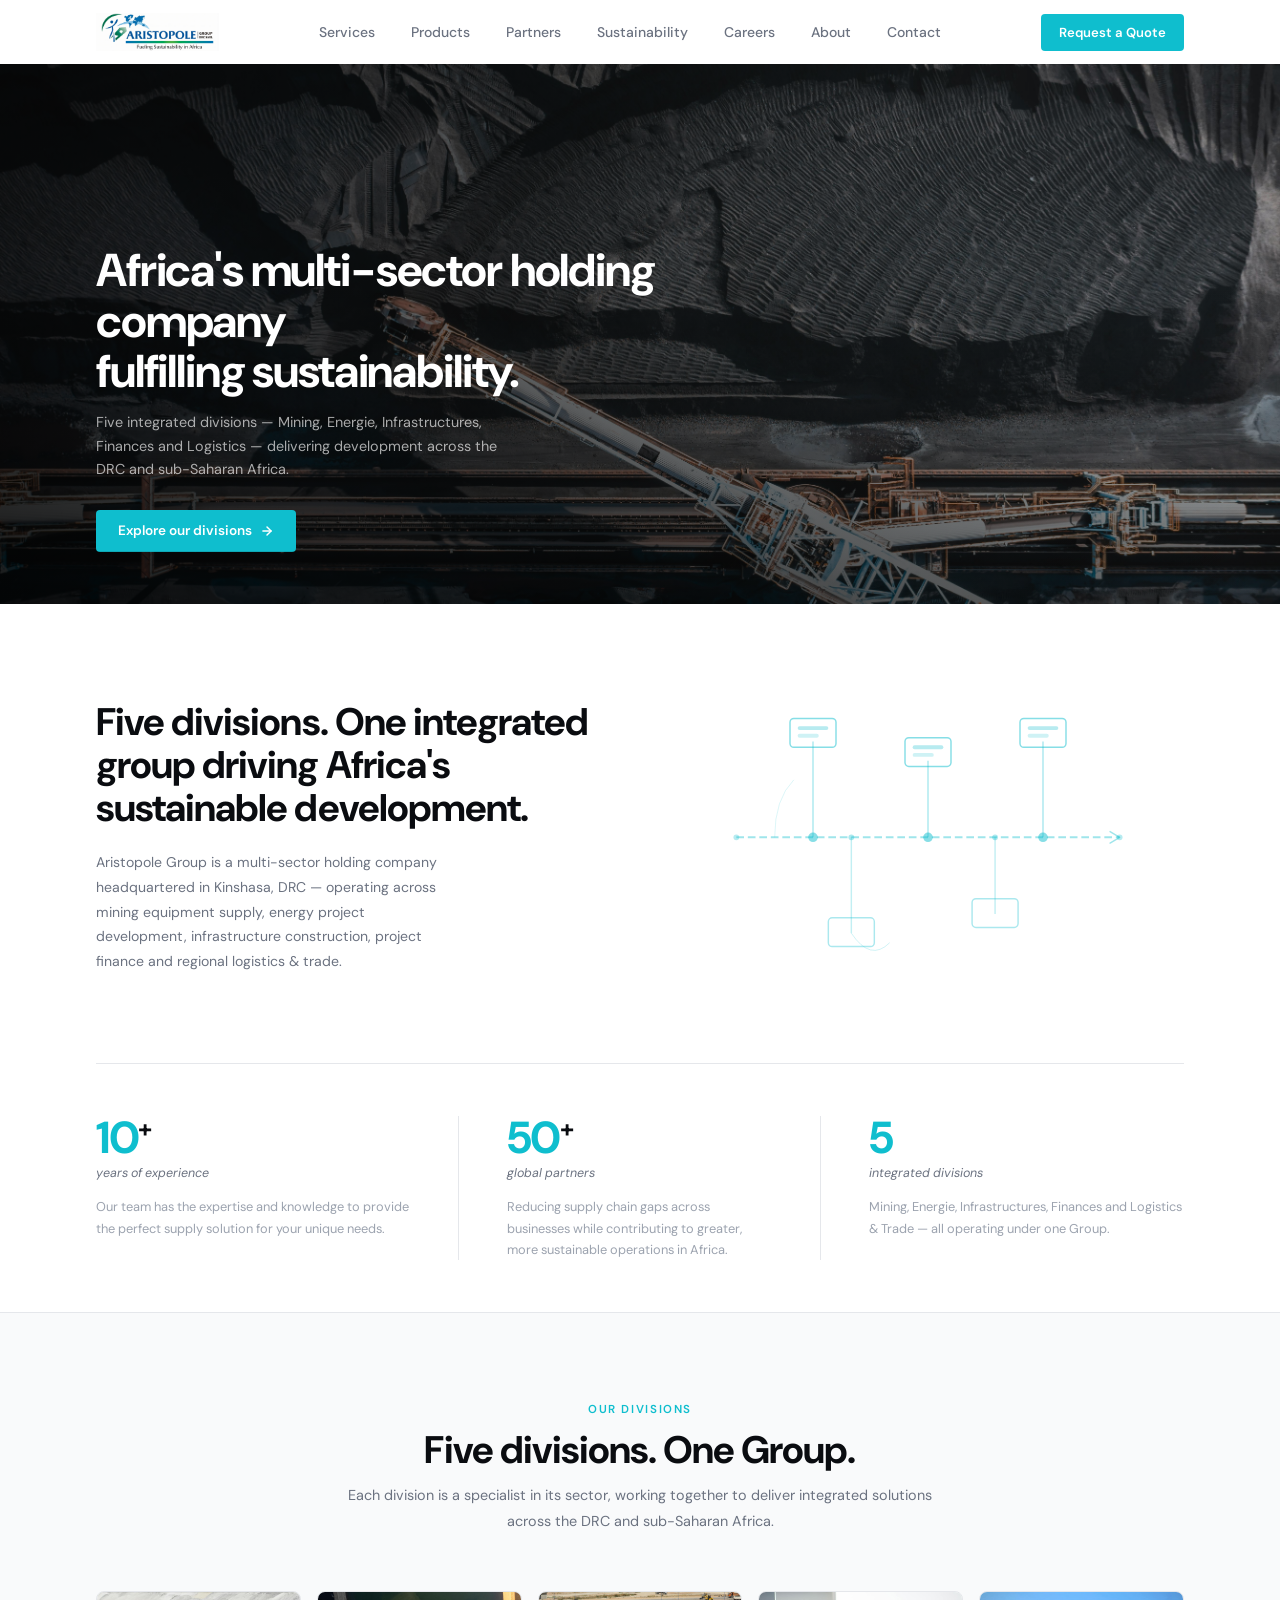
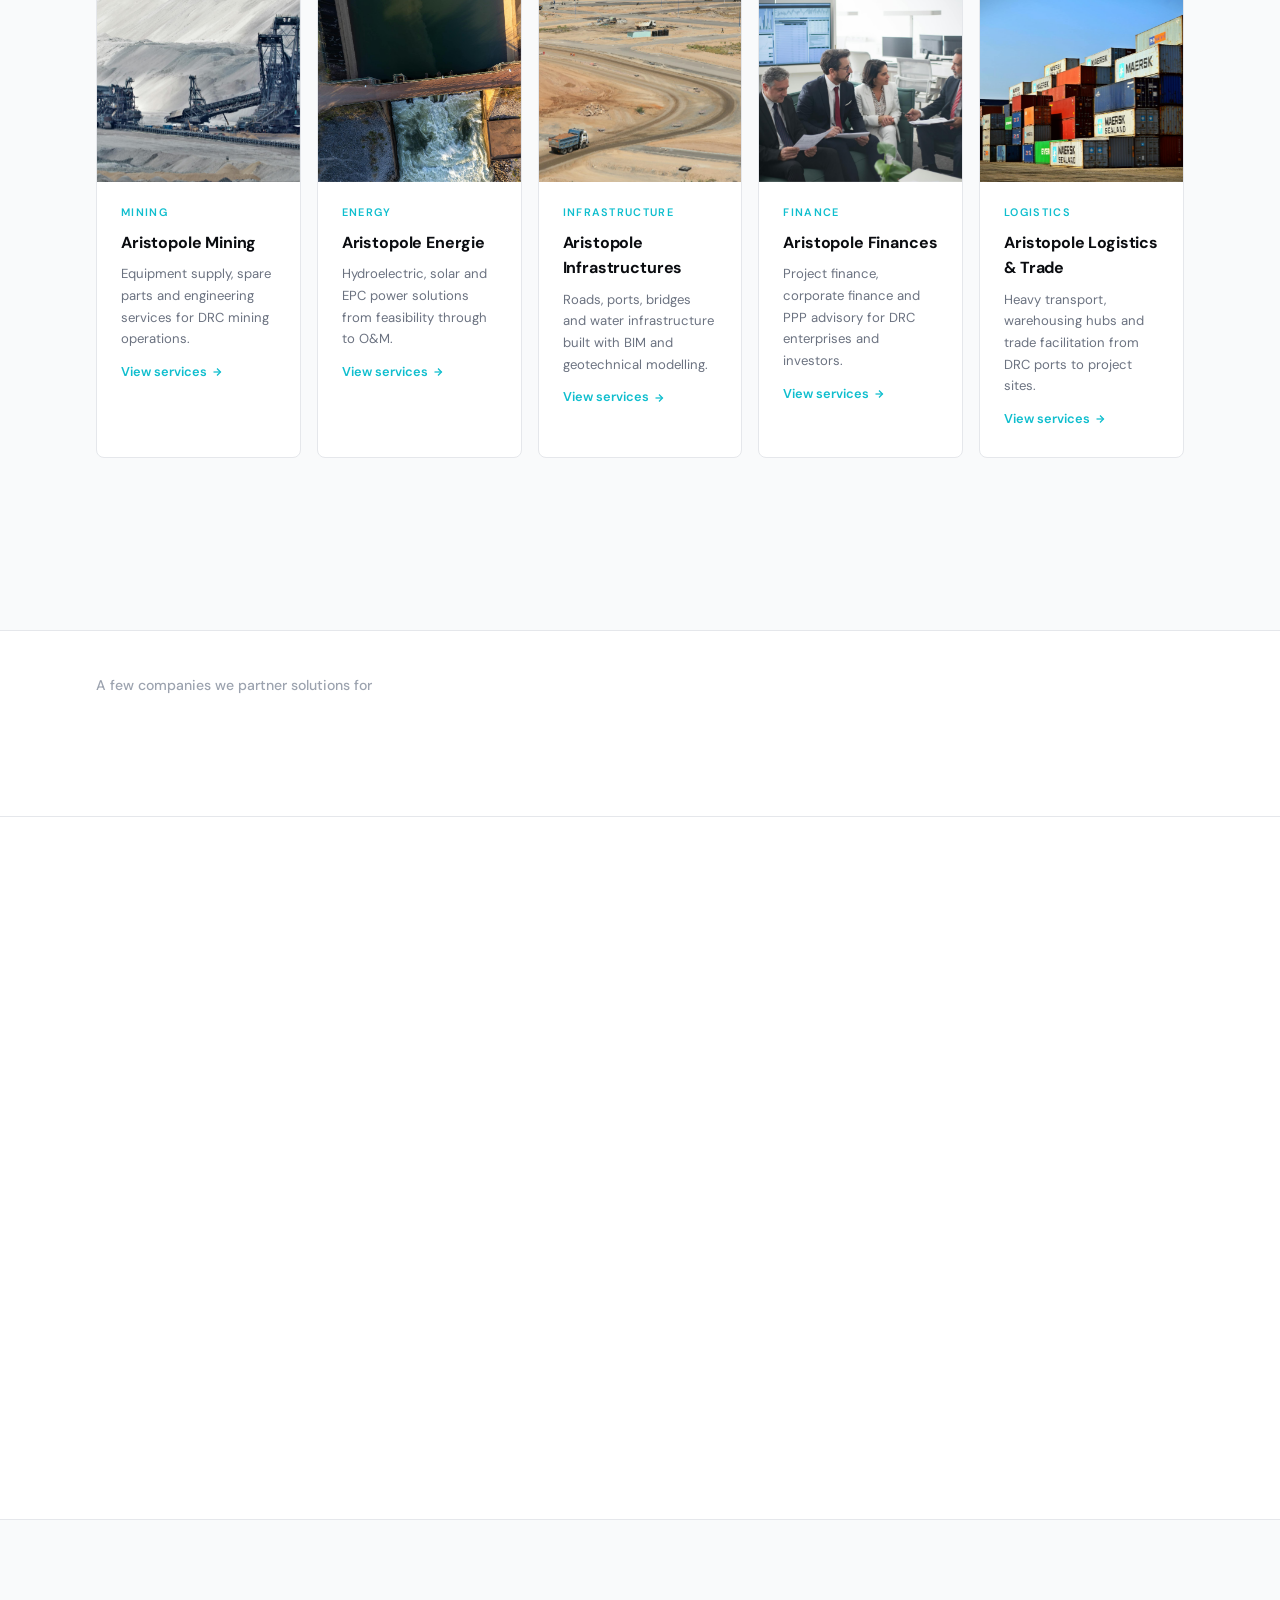
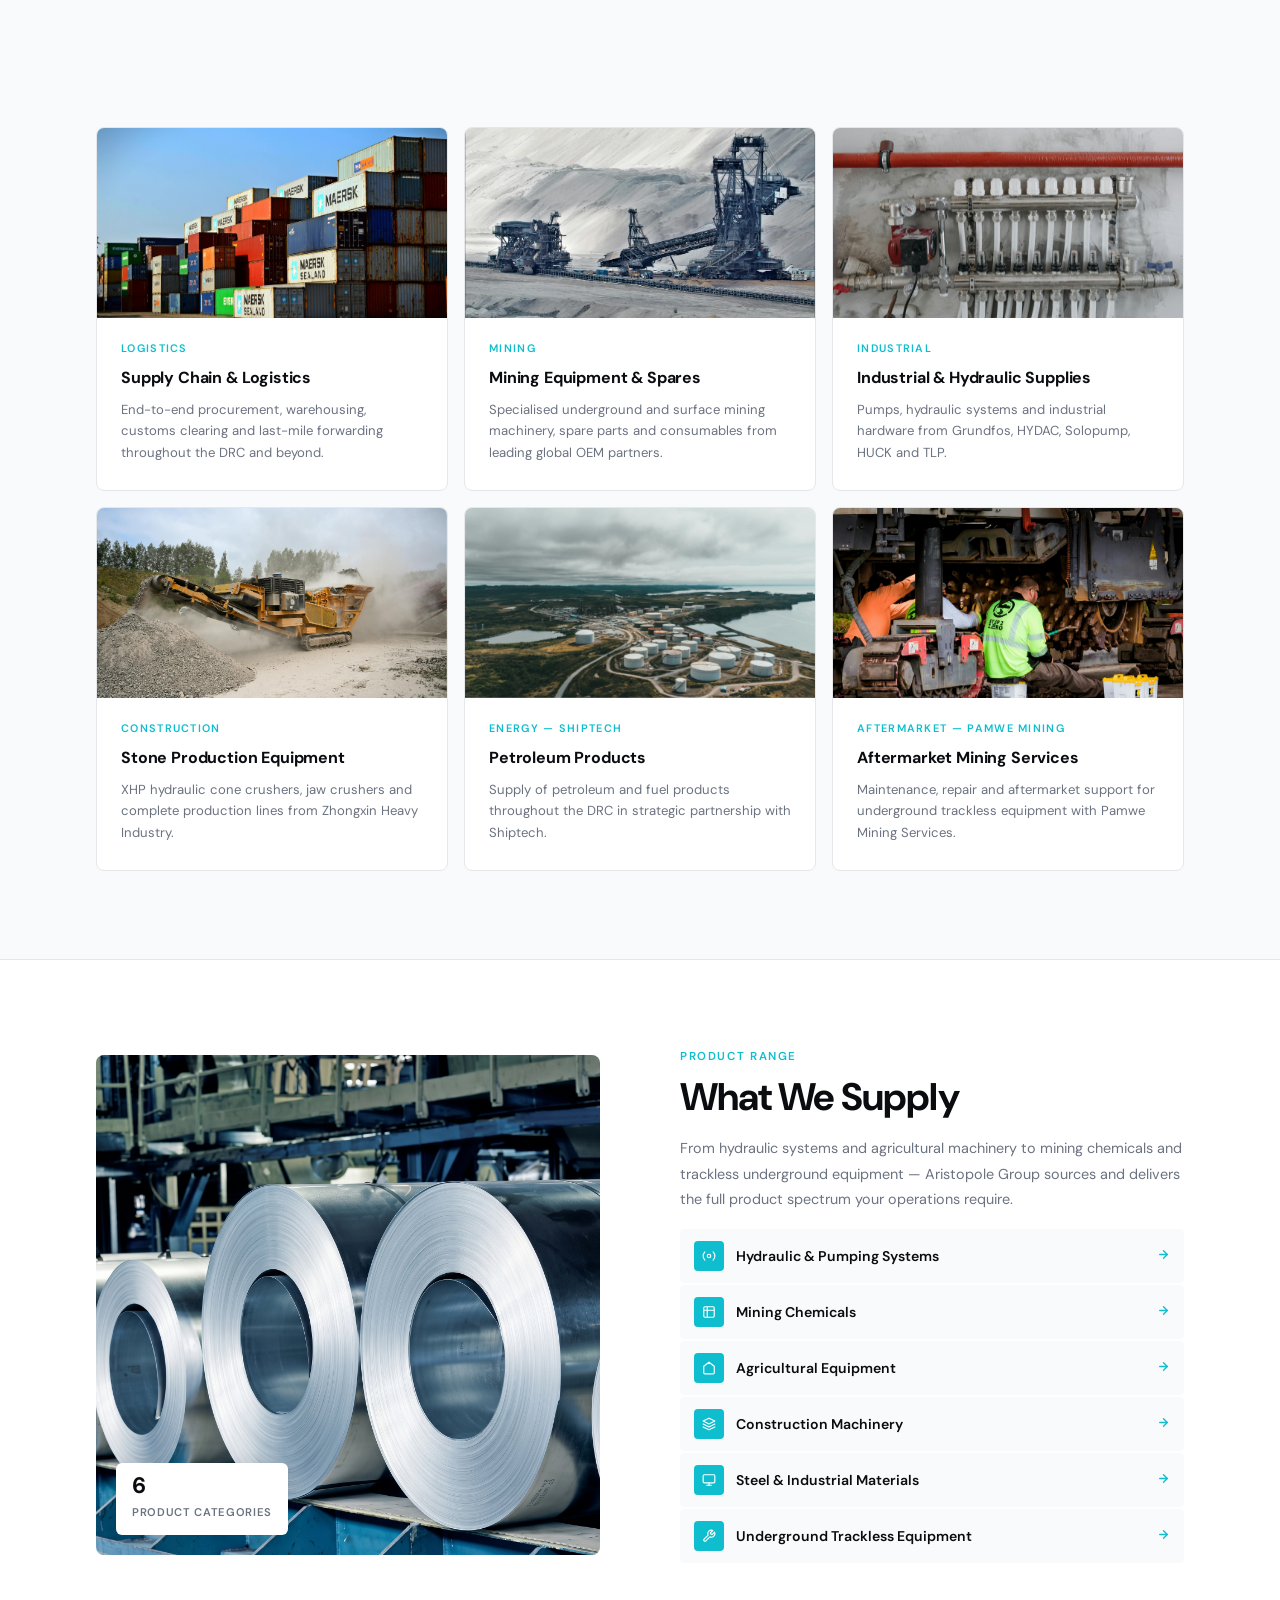
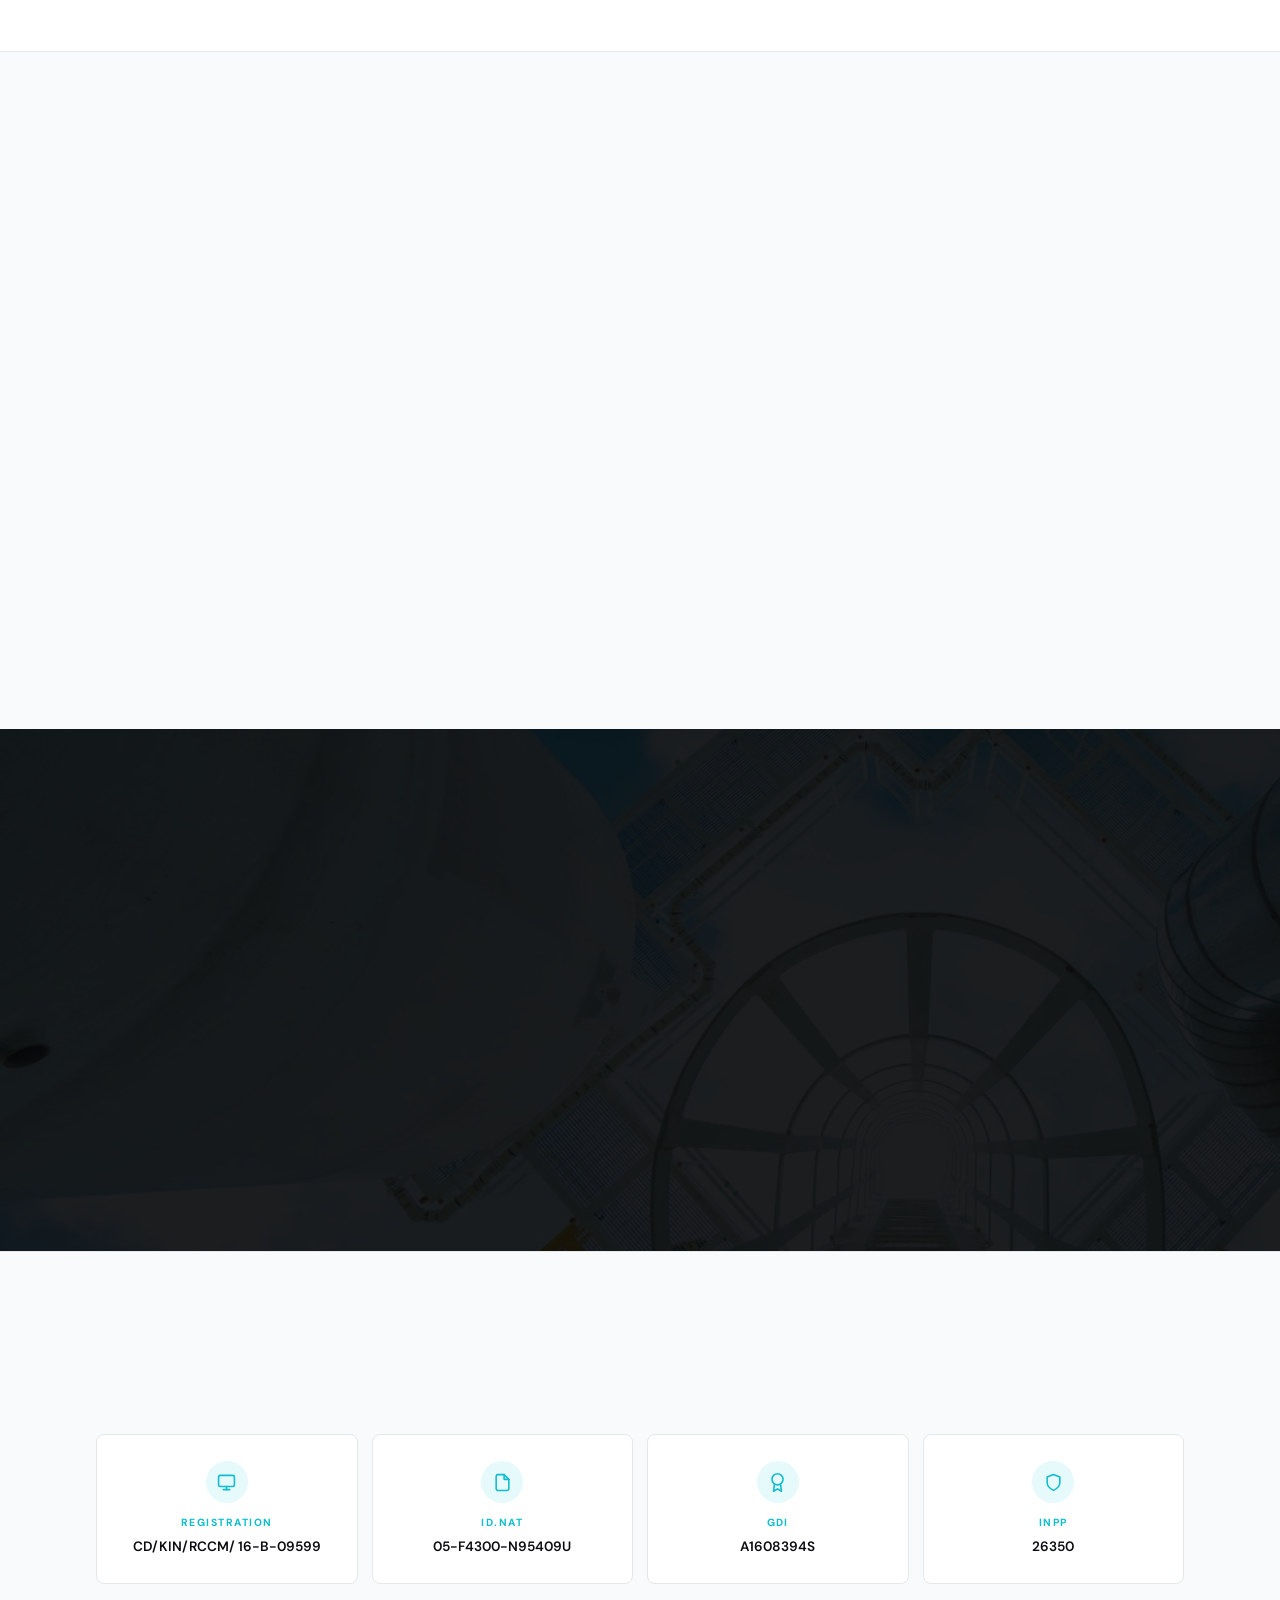
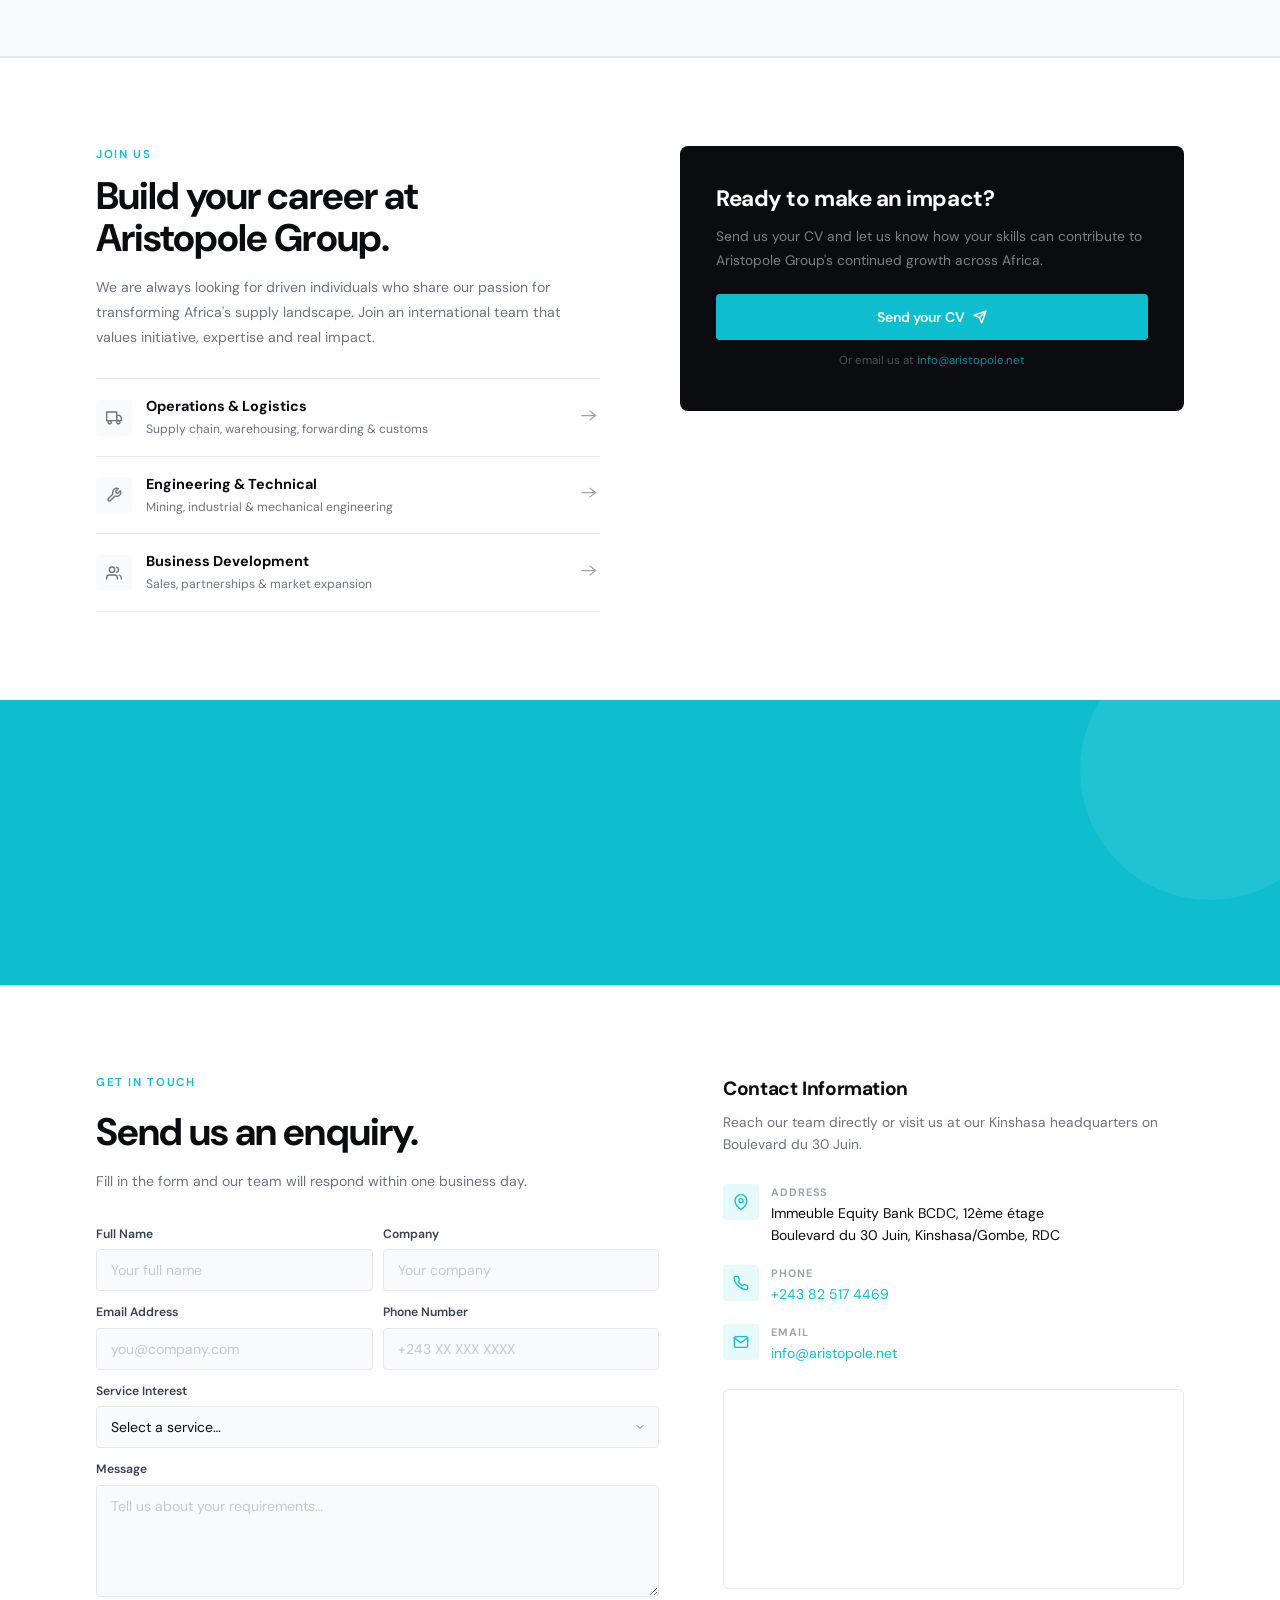
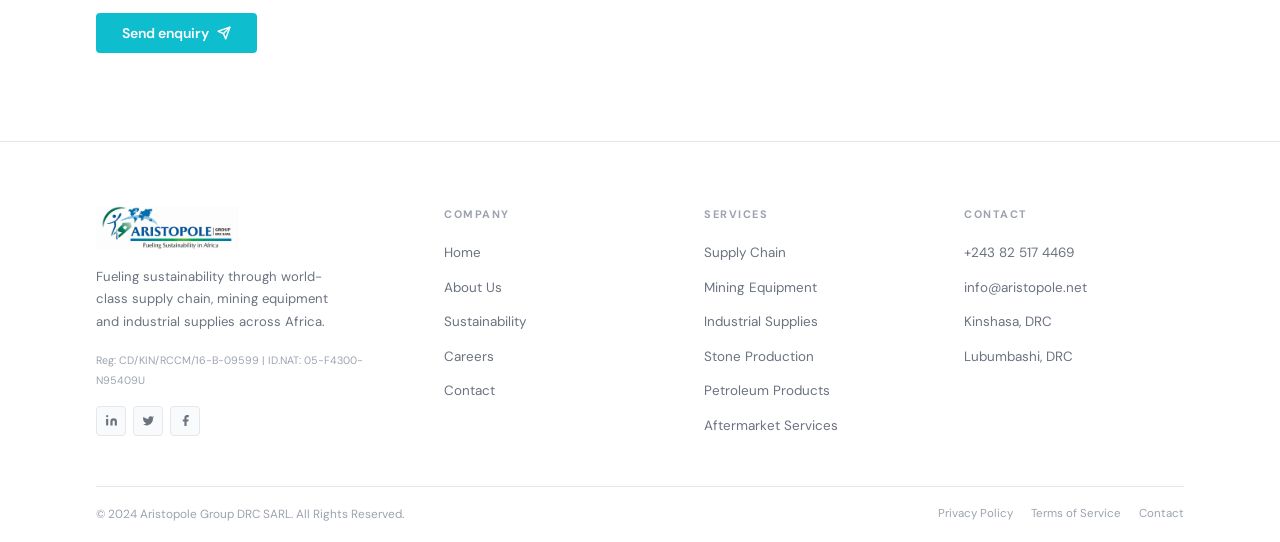
==== commit 3a3ffacf: "Add favicon to all pages Co-Authored-By: Claude Sonnet 4.6 <noreply@anthropic.com>" ====
--- a/index.html
+++ b/index.html
@@ -5,6 +5,7 @@
   <meta name="viewport" content="width=device-width, initial-scale=1.0" />
   <title>Aristopole Group DRC SARL — Fueling Sustainability in Africa</title>
   <meta name="description" content="Aristopole Group is a strategic supply partner based in the DRC, providing world-class supply chain management, mining equipment, industrial supplies and logistics across Africa." />
+  <link rel="icon" type="image/png" href="Assets/logos/Aristopole-Favicon.png" />
   <link rel="stylesheet" href="css/styles.css" />
 </head>
 <body>
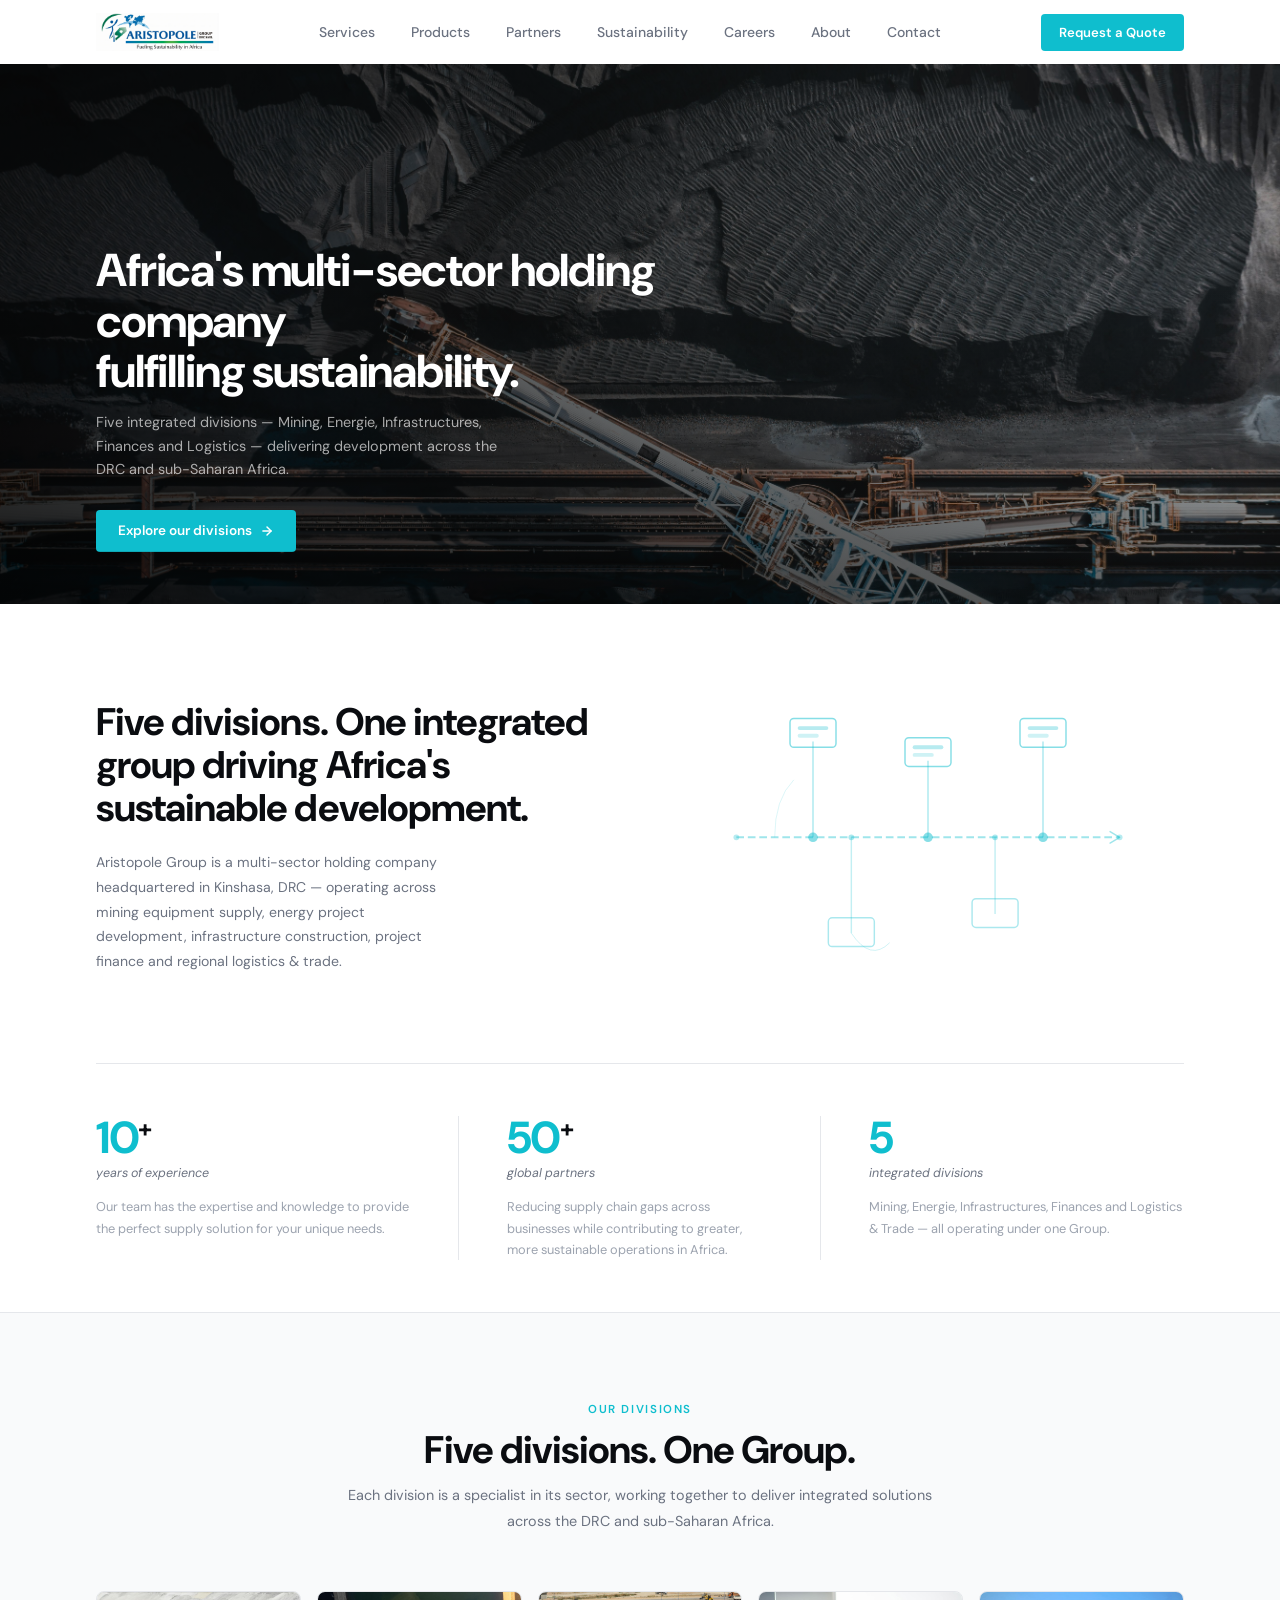
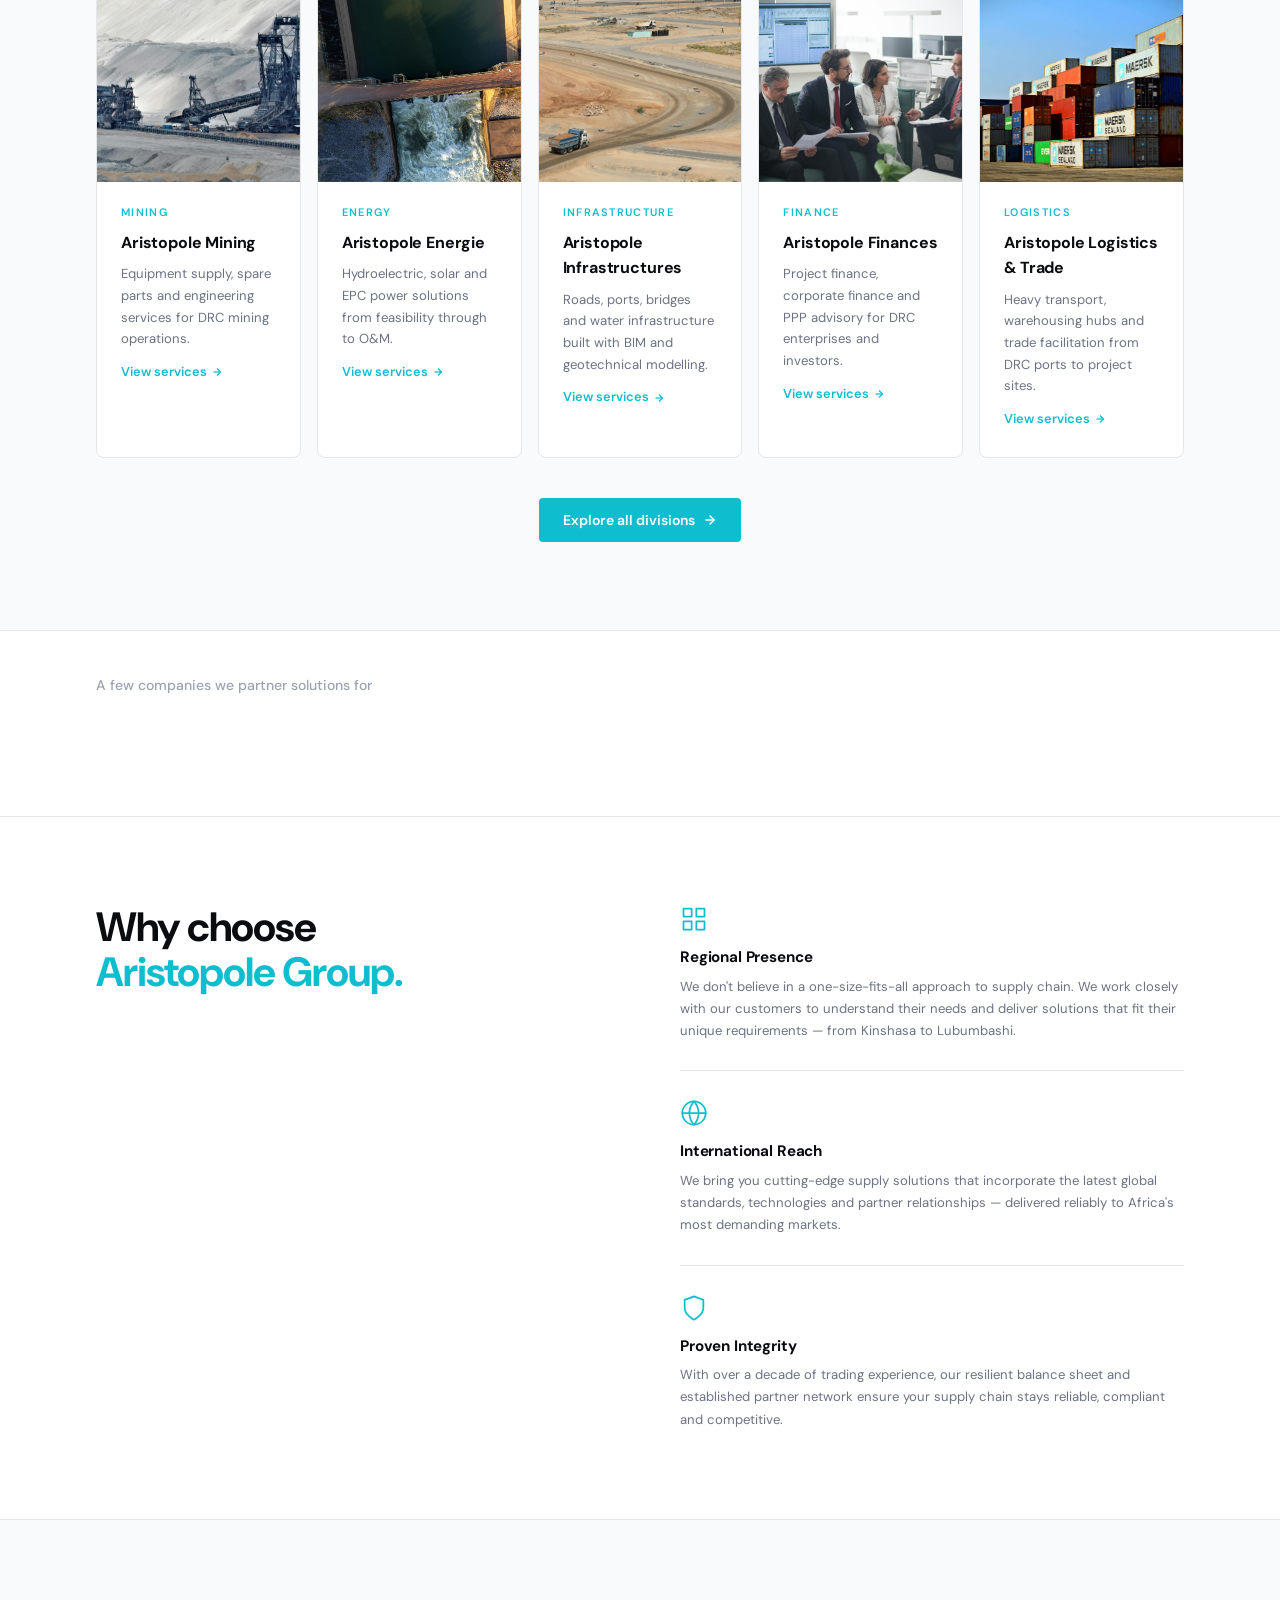
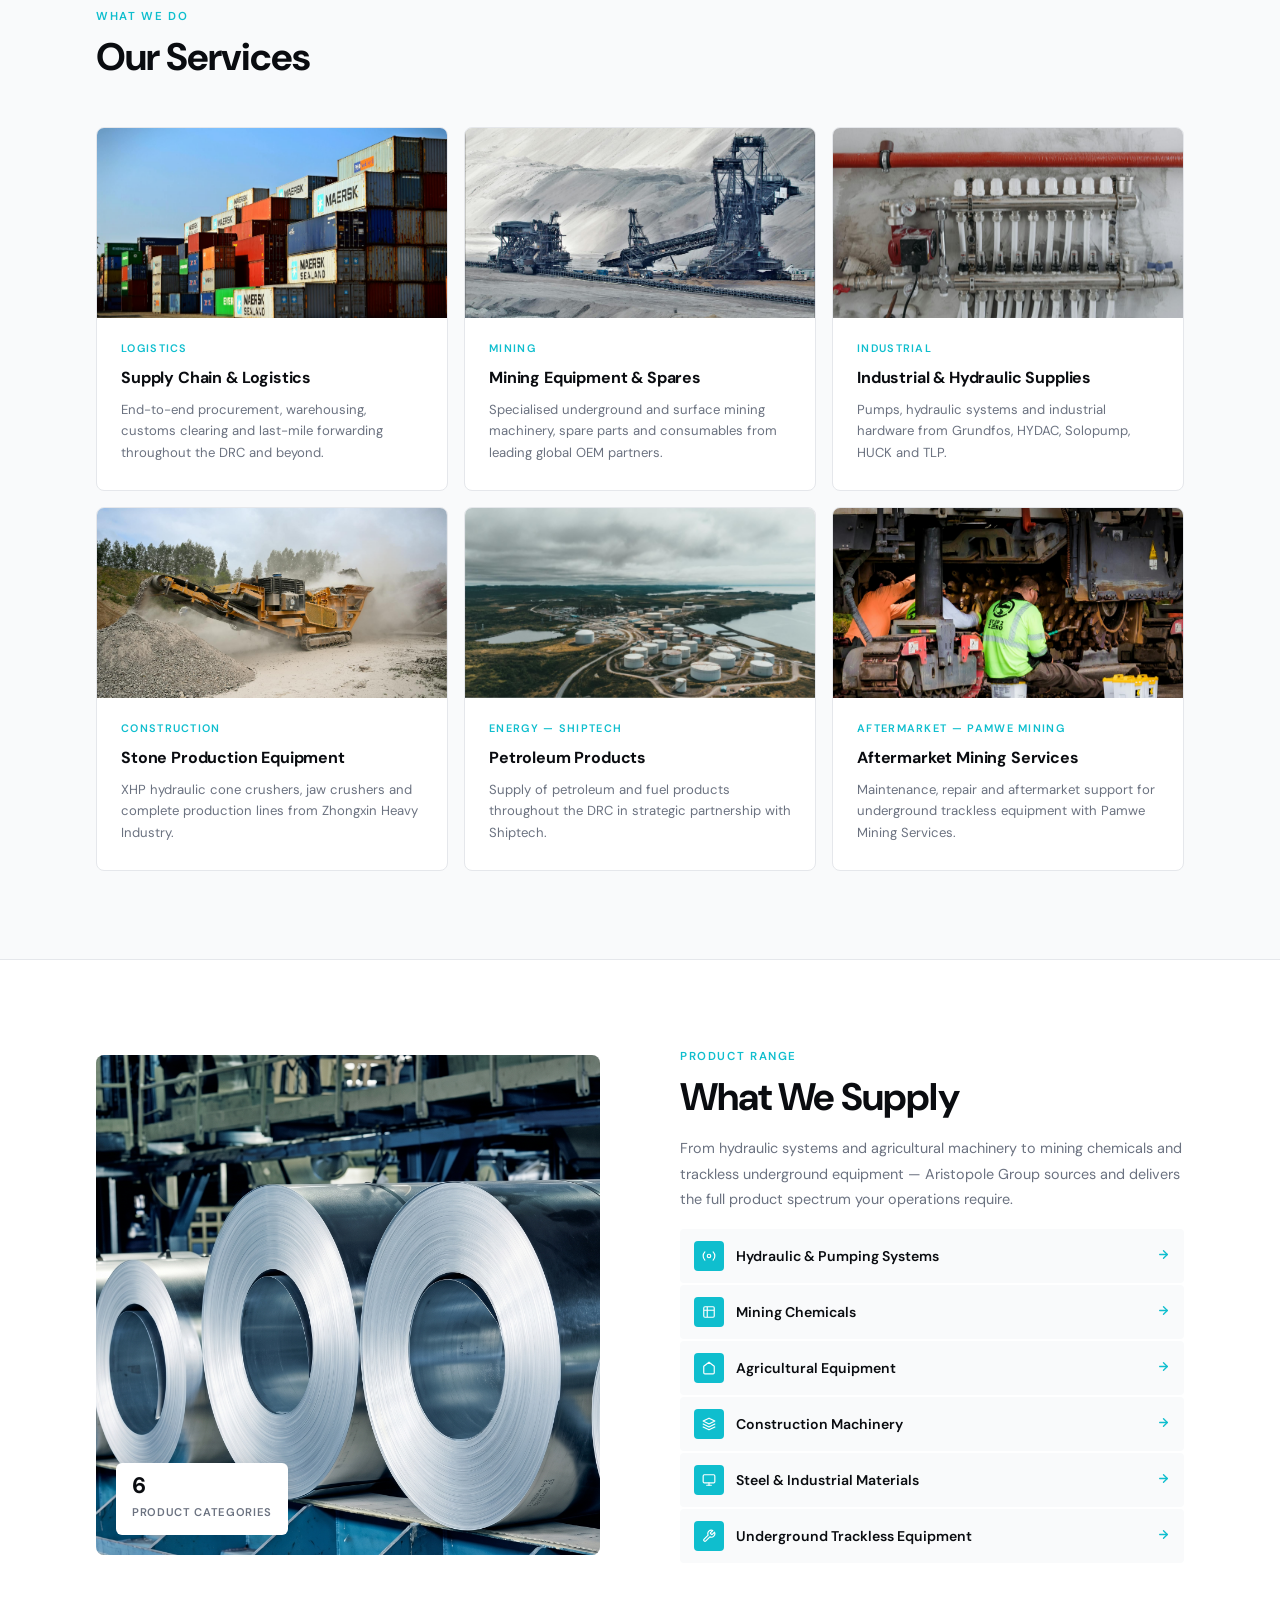
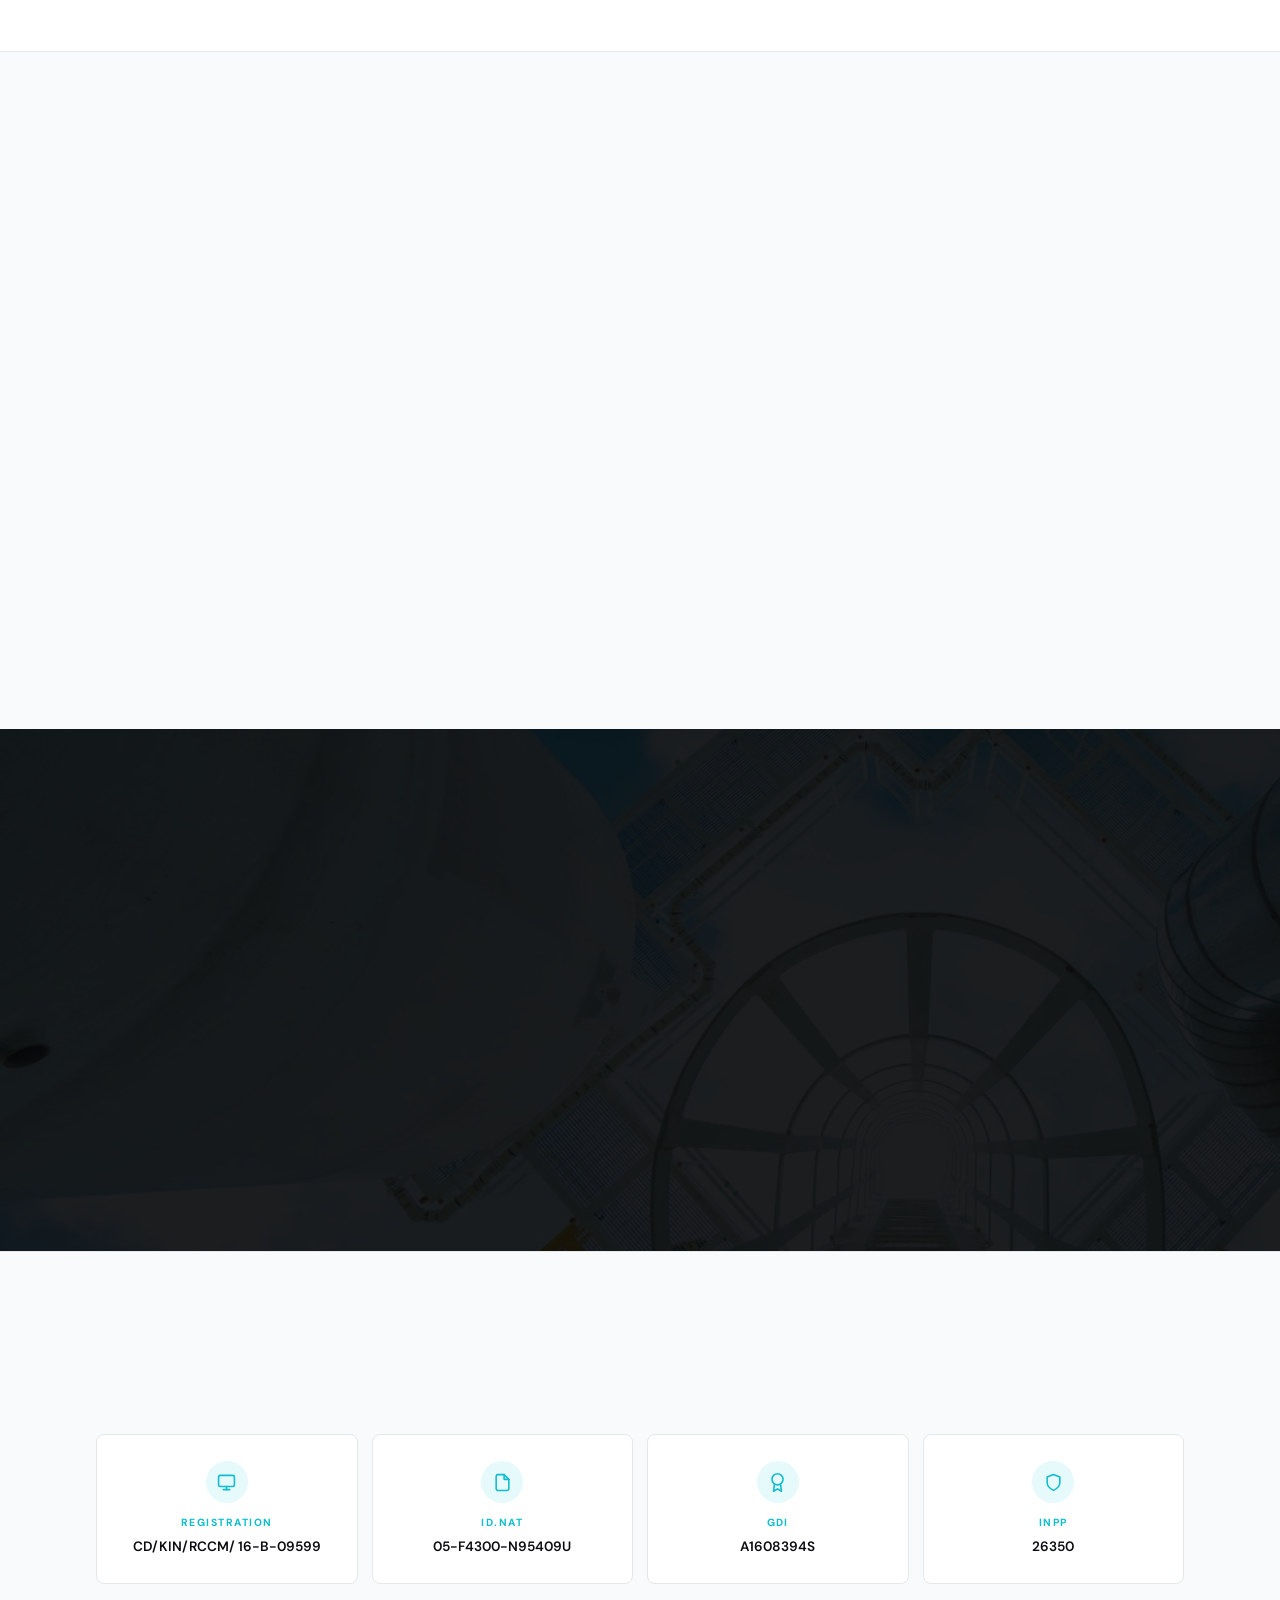
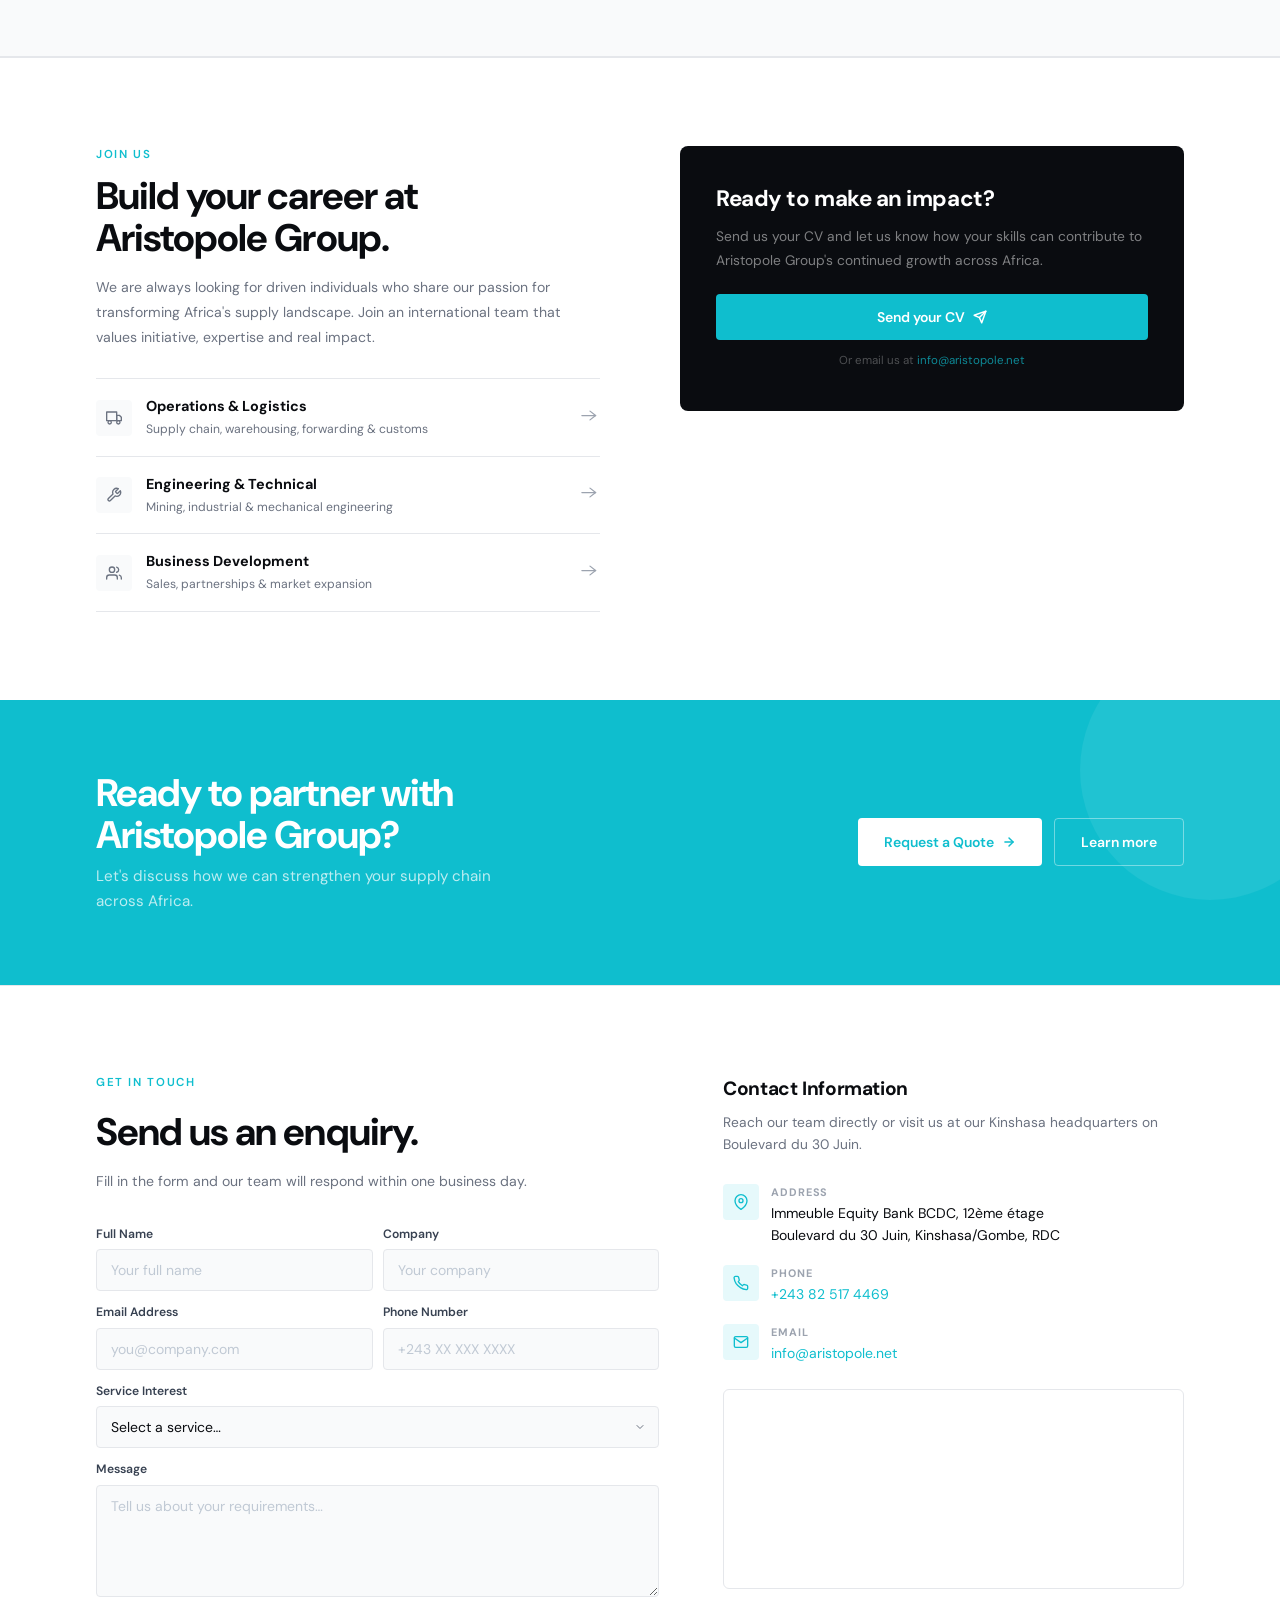
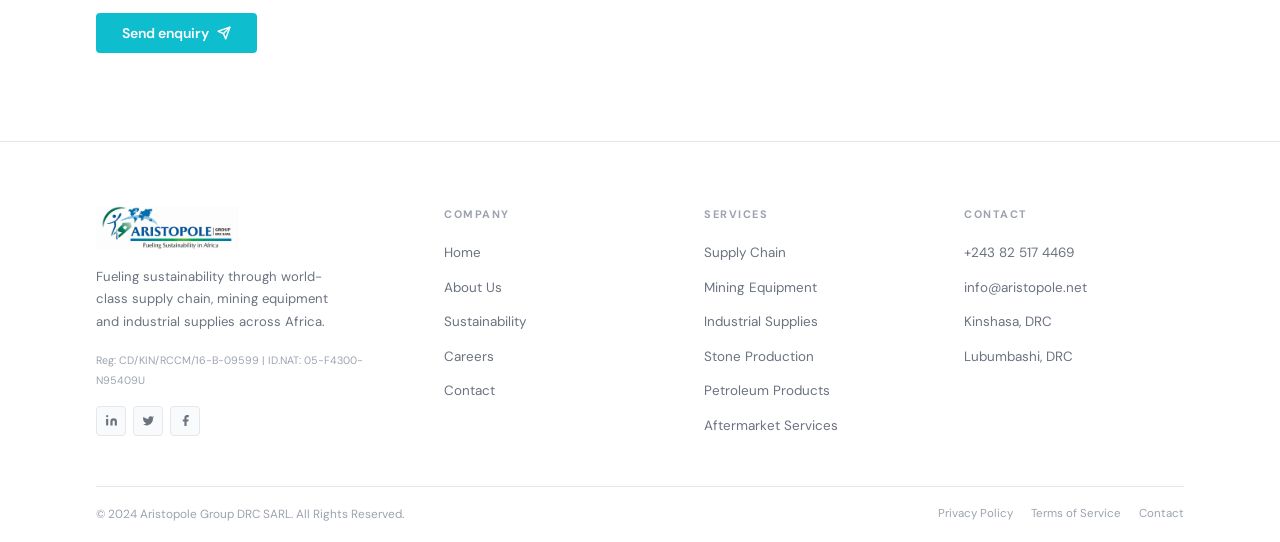
==== commit ab60b6fe: "Sync services dropdown, standardise form success messages, move above button Co-Authored-By: Claude " ====
--- a/index.html
+++ b/index.html
@@ -662,13 +662,30 @@
             <label for="f-service">Service Interest</label>
             <select id="f-service" name="service">
               <option value="">Select a service…</option>
-              <option>Supply Chain &amp; Logistics</option>
-              <option>Mining Equipment &amp; Spares</option>
-              <option>Industrial &amp; Hydraulic Supplies</option>
-              <option>Stone Production Equipment</option>
-              <option>Petroleum Products</option>
-              <option>Aftermarket Mining Services</option>
-              <option>Other</option>
+              <optgroup label="Supply Chain &amp; Industrial">
+                <option value="supply-chain">Supply Chain &amp; Logistics</option>
+                <option value="mining-equipment">Mining Equipment &amp; Spares</option>
+                <option value="industrial-supplies">Industrial &amp; Hydraulic Supplies</option>
+                <option value="stone-production">Stone Production Equipment</option>
+                <option value="petroleum">Petroleum Products</option>
+                <option value="aftermarket">Aftermarket Mining Services</option>
+              </optgroup>
+              <optgroup label="Energy &amp; Power">
+                <option value="hydroelectric">Hydroelectric Projects</option>
+                <option value="solar">Solar &amp; Renewable Projects</option>
+                <option value="epc-power">EPC Power Plants &amp; Substations</option>
+              </optgroup>
+              <optgroup label="Infrastructure">
+                <option value="roads">Roads &amp; Highways</option>
+                <option value="ports">Ports &amp; Facilities</option>
+                <option value="bridges">Bridges &amp; Water Infrastructure</option>
+              </optgroup>
+              <optgroup label="Financial Advisory">
+                <option value="project-finance">Project Finance</option>
+                <option value="corporate-finance">Corporate Finance</option>
+                <option value="advisory">Advisory &amp; PPP Facilitation</option>
+              </optgroup>
+              <option value="other">Other / General Enquiry</option>
             </select>
             <span class="ferr">Please select a service.</span>
           </div>
@@ -679,7 +696,7 @@
           </div>
           <div class="fsuccess" id="f-success" role="alert">
             <svg viewBox="0 0 24 24"><polyline points="20 6 9 17 4 12"/></svg>
-            Thank you — your enquiry has been received. We'll be in touch shortly.
+            Thank you — we'll be in touch within one business day.
           </div>
           <button type="submit" class="submit-btn" id="f-submit">
             Send enquiry
